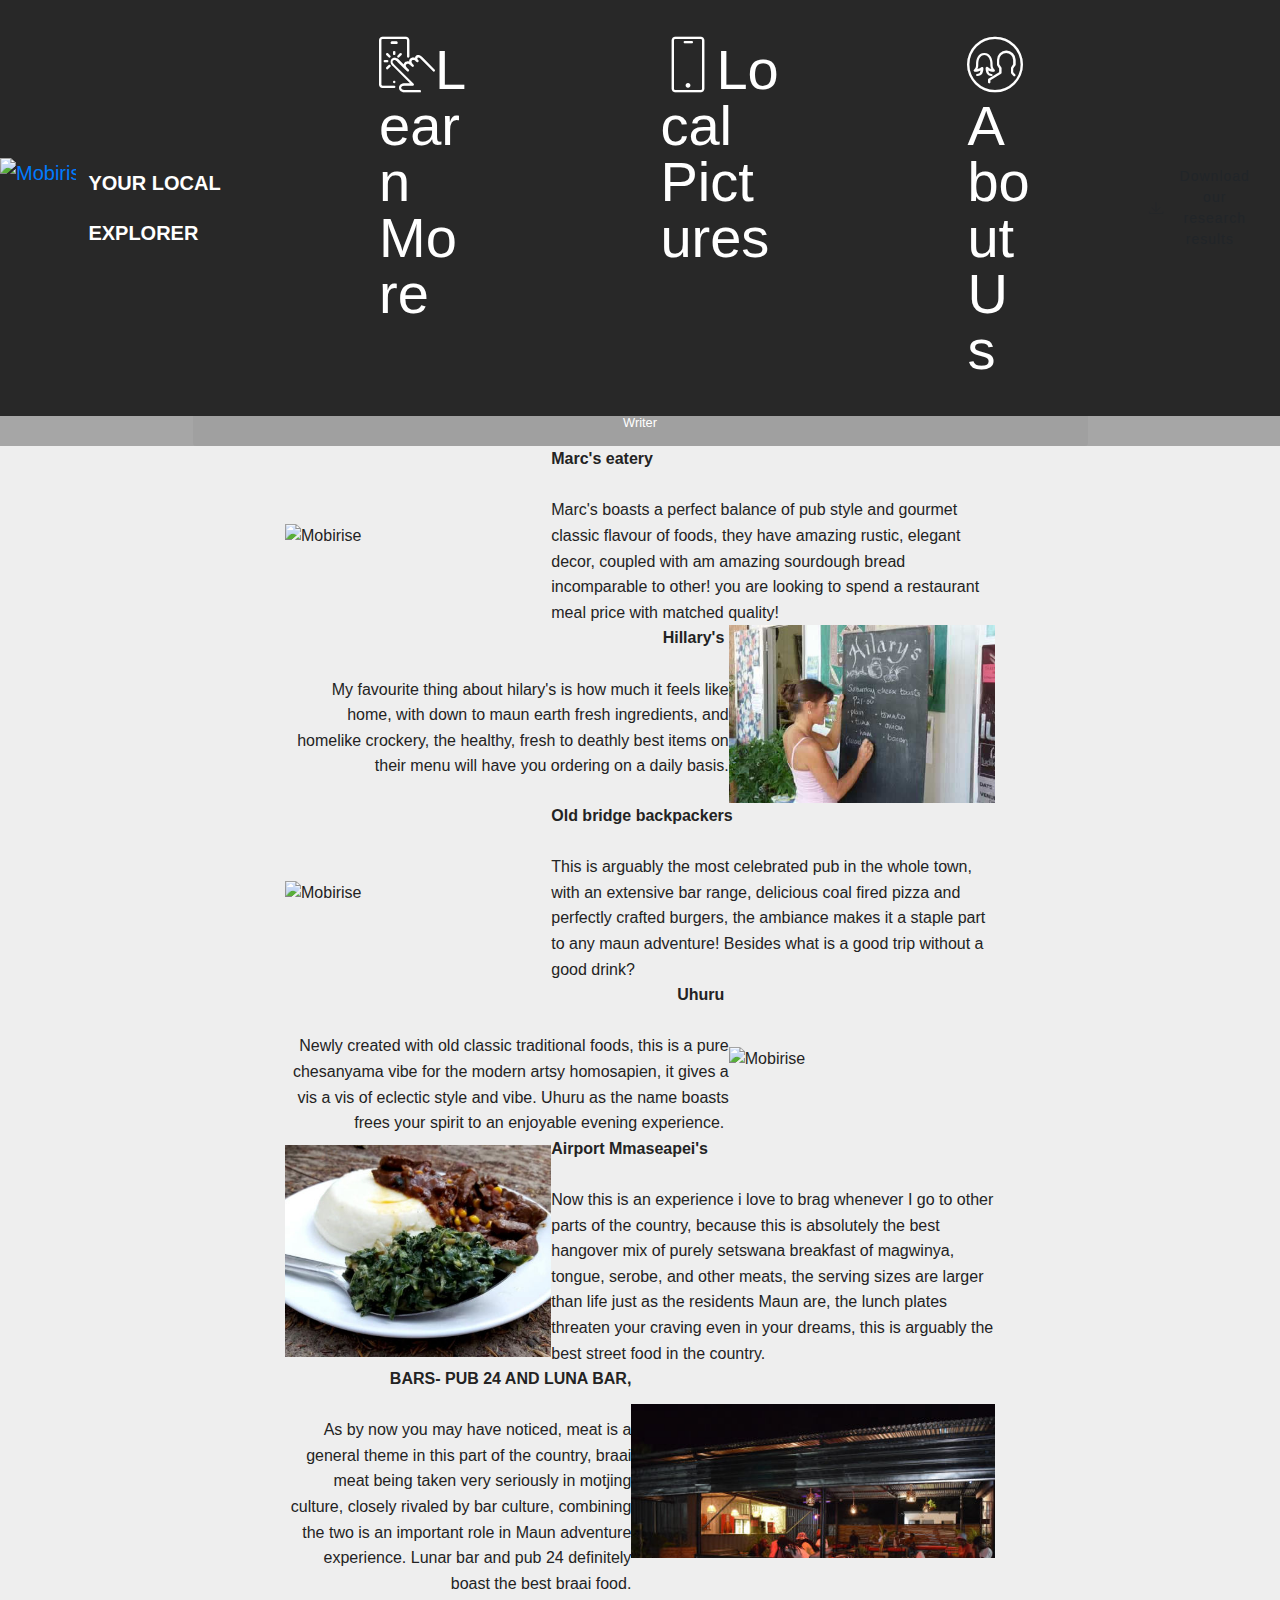
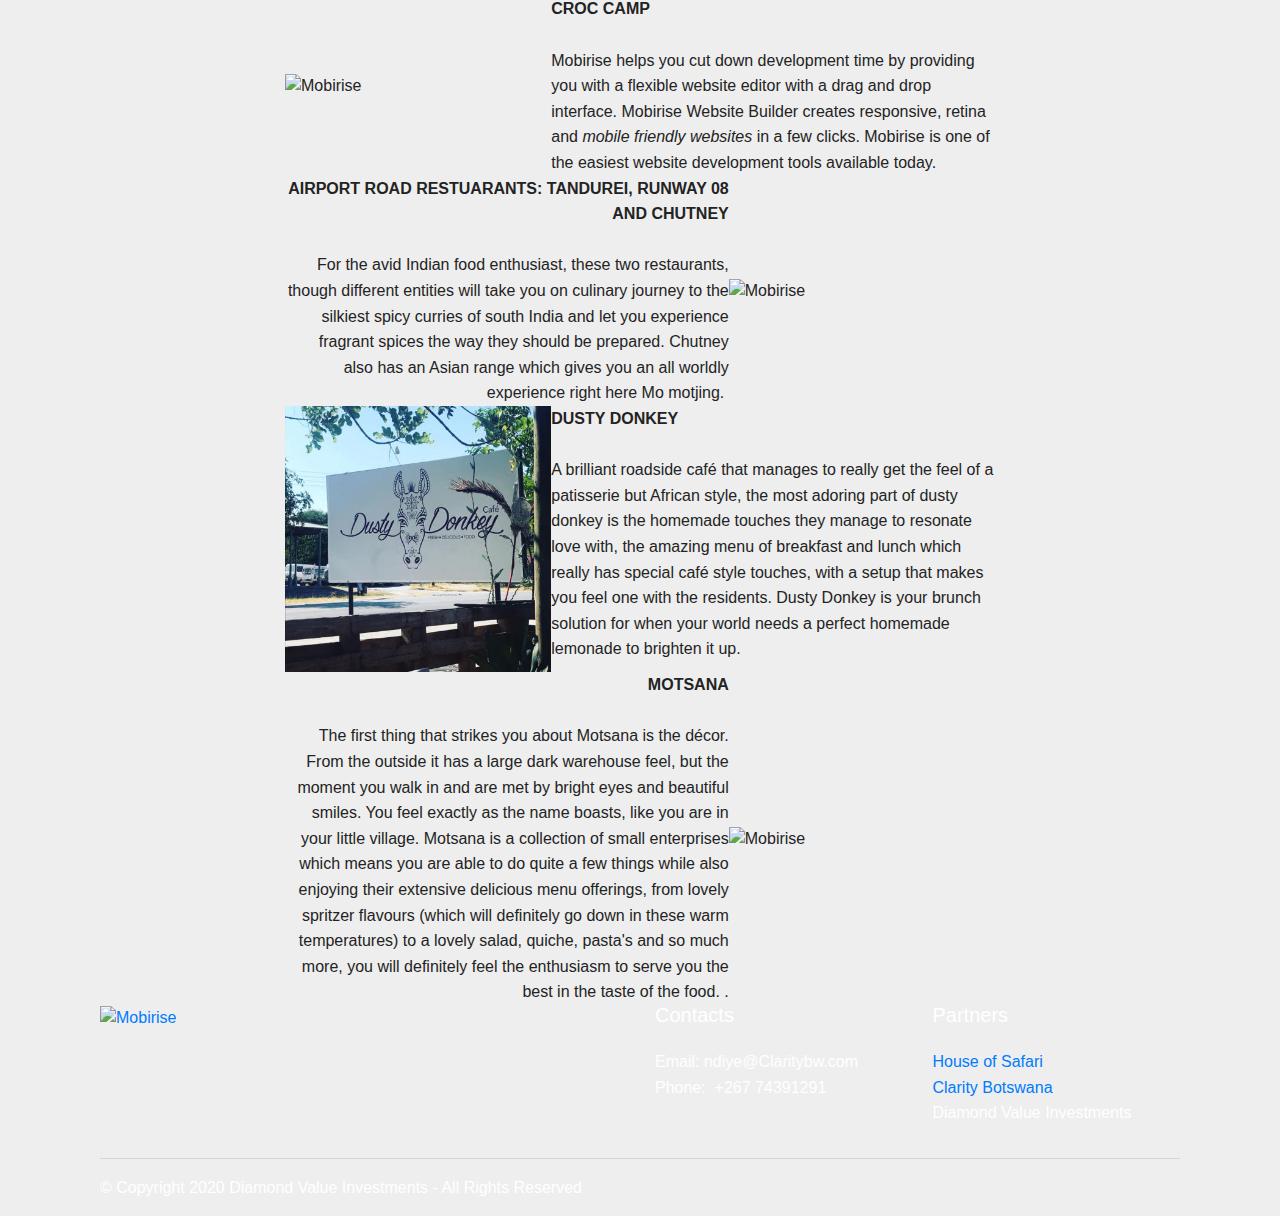
==== 10Eateries.html @ f555d501 "Add files via upload" ====
<!DOCTYPE html>
<html  >
<head>
  <!-- Site made with Mobirise Website Builder v5.0.16, https://mobirise.com -->
  <meta charset="UTF-8">
  <meta http-equiv="X-UA-Compatible" content="IE=edge">
  <meta name="generator" content="Mobirise v5.0.16, mobirise.com">
  <meta name="viewport" content="width=device-width, initial-scale=1, minimum-scale=1">
  <link rel="shortcut icon" href="assets/images/img-20200522-165722-253-4.jpg" type="image/x-icon">
  <meta name="description" content="10 Places to eat out at in Maun">
  
  
  <title>10 Eateries to visit in Maun</title>
  <link rel="stylesheet" href="assets/web/assets/mobirise-icons/mobirise-icons.css">
  <link rel="stylesheet" href="assets/bootstrap/css/bootstrap.min.css">
  <link rel="stylesheet" href="assets/bootstrap/css/bootstrap-grid.min.css">
  <link rel="stylesheet" href="assets/bootstrap/css/bootstrap-reboot.min.css">
  <link rel="stylesheet" href="assets/tether/tether.min.css">
  <link rel="stylesheet" href="assets/dropdown/css/style.css">
  <link rel="stylesheet" href="assets/socicon/css/styles.css">
  <link rel="stylesheet" href="assets/theme/css/style.css">
  <link rel="preload" as="style" href="assets/mobirise/css/mbr-additional.css"><link rel="stylesheet" href="assets/mobirise/css/mbr-additional.css" type="text/css">
  
  
  
  
</head>
<body>
  
  <section class="menu cid-s1YcreWZ0B" once="menu" id="menu1-1d">

    

    <nav class="navbar navbar-expand beta-menu navbar-dropdown align-items-center navbar-fixed-top navbar-toggleable-sm">
        <button class="navbar-toggler navbar-toggler-right" type="button" data-toggle="collapse" data-target="#navbarSupportedContent" aria-controls="navbarSupportedContent" aria-expanded="false" aria-label="Toggle navigation">
            <div class="hamburger">
                <span></span>
                <span></span>
                <span></span>
                <span></span>
            </div>
        </button>
        <div class="menu-logo">
            <div class="navbar-brand">
                <span class="navbar-logo">
                    <a href="index.html">
                         <img src="assets/images/img-20200522-165722-253-4.jpg" alt="Mobirise" title="" style="height: 3.8rem;">
                    </a>
                </span>
                <span class="navbar-caption-wrap"><a class="navbar-caption text-white display-7" href="index.html">YOUR LOCAL EXPLORER</a></span>
            </div>
        </div>
        <div class="collapse navbar-collapse" id="navbarSupportedContent">
            <ul class="navbar-nav nav-dropdown" data-app-modern-menu="true"><li class="nav-item">
                    <a class="nav-link link text-white display-4" href="learnmoreaboutthedelta.html"><span class="mbri-touch mbr-iconfont mbr-iconfont-btn"></span>Learn More&nbsp;</a>
                </li><li class="nav-item"><a class="nav-link link text-white display-4" href="Localpictures.html"><span class="mbri-mobile mbr-iconfont mbr-iconfont-btn"></span>Local Pictures</a></li><li class="nav-item"><a class="nav-link link text-white display-4" href="Aboutus.html"><span class="mbri-users mbr-iconfont mbr-iconfont-btn"></span>
                        
                        About Us
                    </a></li></ul>
            <div class="navbar-buttons mbr-section-btn"><a class="btn btn-sm btn-white-outline display-7" href="https://drive.google.com/file/d/1VPqu0CsyMVHFPjMQBLueHvgNaYpM4hnX/view?usp=sharing" target="_blank">
                    <span class="mbri-save mbr-iconfont mbr-iconfont-btn "></span>Download our research results &nbsp;</a></div>
        </div>
    </nav>
</section>

<section class="engine"><a href="https://mobirise.info/q">free responsive website templates</a></section><section class="testimonials5 cid-s5zvbD0WTs" id="testimonials5-1r">

    

    <div class="mbr-overlay" style="opacity: 0.3; background-color: rgb(0, 0, 0);">
    </div>
    <div class="container">
        <div class="media-container-row">
            <div class="title col-12 align-center">
                <h2 class="pb-3 mbr-fonts-style display-2">KO MOTJING – AND IT’S TOP 10 EATERIES</h2>
                <h3 class="mbr-section-subtitle mbr-light pb-3 mbr-fonts-style display-5">Maun, boastful with its culture, classic and rustic beauty but mostly it's ambient vibe, eating mo motjing is about trying out different flavours, going back to the basics while having the time of your life! in no particular order</h3>
            </div>
        </div>
    </div>

    <div class="container">
        <div class="media-container-column">
            

            
        <div class="mbr-testimonial align-center col-12 col-md-10">
                <div class="panel-item">
                    <div class="card-block">
                        <div class="testimonial-photo">
                            <img src="assets/images/whatsapp-image-2020-08-03-at-10.38.15-240x323.jpg" alt="" title="">
                        </div>
                        <p class="mbr-text mbr-fonts-style mbr-white display-7"></p>
                    </div>
                    <div class="card-footer">
                        <div class="mbr-author-name mbr-bold mbr-fonts-style mbr-white display-7">Tshipidi Ramaribana</div>
                        <small class="mbr-author-desc mbr-italic mbr-light mbr-fonts-style mbr-white display-7">Writer</small>
                    </div>
                </div>
            </div></div>
    </div>   
</section>

<section class="mbr-section content6 cid-s5fX2OAj5U" id="content6-1f">
    
     
    
    <div class="container">
        <div class="media-container-row">
            <div class="col-12 col-md-8">
                <div class="media-container-row">
                    <div class="mbr-figure" style="width: 60%;">
                      <img src="assets/images/photo-collage-marc-s-436x436.jpg" alt="Mobirise" title="">  
                    </div>
                    <div class="media-content">
                        <div class="mbr-section-text">
                            <p class="mbr-text mb-0 mbr-fonts-style display-7"><strong>Marc's eatery&nbsp;</strong><br><strong><br></strong>Marc's boasts a perfect balance of pub style and gourmet classic flavour of foods, they have amazing rustic, elegant decor, coupled with am amazing sourdough bread incomparable to other! you are looking to spend a restaurant meal price with matched quality!&nbsp;<br></p>
                        </div>
                    </div>
                </div>
            </div>
        </div>
    </div>
</section>

<section class="mbr-section content7 cid-s5fX30DTZt" id="content7-1g">
          
    

    <div class="container">
        <div class="media-container-row">
            <div class="col-12 col-md-8">
                <div class="media-container-row">
                    <div class="media-content">
                        <div class="mbr-section-text">
                            <p class="mbr-text align-right mb-0 mbr-fonts-style display-7"><strong>Hillary's</strong>&nbsp;<br><br>My favourite thing about hilary's is how much it feels like home, with down to maun earth fresh ingredients, and homelike crockery, the healthy, fresh to deathly best items on their menu will have you ordering on a daily basis.</p>
                        </div>
                    </div>
                    <div class="mbr-figure" style="width: 60%;">
                     <img src="assets/images/hilarywritingmenu-433x289.jpg" alt="Mobirise" title="">  
                    </div>
                </div>
            </div>
        </div>
    </div>
</section>

<section class="mbr-section content6 cid-s5fX3lCDPO" id="content6-1h">
    
     
    
    <div class="container">
        <div class="media-container-row">
            <div class="col-12 col-md-8">
                <div class="media-container-row">
                    <div class="mbr-figure" style="width: 60%;">
                      <img src="assets/images/the-old-bridge-backpackers-436x327.jpg" alt="Mobirise" title="">  
                    </div>
                    <div class="media-content">
                        <div class="mbr-section-text">
                            <p class="mbr-text mb-0 mbr-fonts-style display-7"><strong>Old bridge backpackers</strong>&nbsp;<br><br>This is arguably the most celebrated pub in the whole town, with an extensive bar range, delicious coal fired pizza and perfectly crafted burgers, the ambiance makes it a staple part to any maun adventure! Besides what is a good trip without a good drink?</p>
                        </div>
                    </div>
                </div>
            </div>
        </div>
    </div>
</section>

<section class="mbr-section content7 cid-s5fX3z8tqh" id="content7-1i">
          
    

    <div class="container">
        <div class="media-container-row">
            <div class="col-12 col-md-8">
                <div class="media-container-row">
                    <div class="media-content">
                        <div class="mbr-section-text">
                            <p class="mbr-text align-right mb-0 mbr-fonts-style display-7"><strong>Uhuru</strong>&nbsp;<br><br>Newly created with old classic traditional foods, this is a pure chesanyama vibe for the modern artsy homosapien, it gives a vis a vis of eclectic style and vibe. Uhuru as the name boasts frees your spirit to an enjoyable evening experience.&nbsp;</p>
                        </div>
                    </div>
                    <div class="mbr-figure" style="width: 60%;">
                     <img src="assets/images/img-20200704-104136-807-436x327.jpg" alt="Mobirise" title="">  
                    </div>
                </div>
            </div>
        </div>
    </div>
</section>

<section class="mbr-section content6 cid-s5fX3MxJsg" id="content6-1j">
    
     
    
    <div class="container">
        <div class="media-container-row">
            <div class="col-12 col-md-8">
                <div class="media-container-row">
                    <div class="mbr-figure" style="width: 60%;">
                      <img src="assets/images/106988832-169178904613594-4074317033959602661-n-436x346.jpg" alt="Mobirise" title="">  
                    </div>
                    <div class="media-content">
                        <div class="mbr-section-text">
                            <p class="mbr-text mb-0 mbr-fonts-style display-7"><strong>Airport Mmaseapei's</strong><br><br>Now this is an experience i love to brag whenever I go to other parts of the country, because this is absolutely the best hangover mix of purely setswana breakfast of magwinya, tongue, serobe, and other meats, the serving sizes are larger than life just as the residents Maun are, the lunch plates threaten your craving even in your dreams, this is arguably the best street food in the country.&nbsp;</p>
                        </div>
                    </div>
                </div>
            </div>
        </div>
    </div>
</section>

<section class="mbr-section content7 cid-s5fX3XZwgP" id="content7-1k">
          
    

    <div class="container">
        <div class="media-container-row">
            <div class="col-12 col-md-8">
                <div class="media-container-row">
                    <div class="media-content">
                        <div class="mbr-section-text">
                            <p class="mbr-text align-right mb-0 mbr-fonts-style display-7"><strong>BARS- PUB 24 AND LUNA BAR, <br></strong><br>As by now you may have noticed, meat is a general theme in this part of the country, braai meat being taken very seriously in motjing culture, closely rivaled by bar culture, combining the two is an important role in Maun adventure experience. Lunar bar and pub 24 definitely boast the best braai food.</p>
                        </div>
                    </div>
                    <div class="mbr-figure" style="width: 105%;">
                     <img src="assets/images/79618368-1513922932093644-125384234402578432-o-436x185.jpg" alt="Mobirise" title="">  
                    </div>
                </div>
            </div>
        </div>
    </div>
</section>

<section class="mbr-section content6 cid-s5gxP0PKAv" id="content6-1l">
    
     
    
    <div class="container">
        <div class="media-container-row">
            <div class="col-12 col-md-8">
                <div class="media-container-row">
                    <div class="mbr-figure" style="width: 60%;">
                      <img src="assets/images/img-20200627-152355-596-436x327.jpg" alt="Mobirise" title="">  
                    </div>
                    <div class="media-content">
                        <div class="mbr-section-text">
                            <p class="mbr-text mb-0 mbr-fonts-style display-7"><strong>CROC CAMP</strong>&nbsp;<br><br>Mobirise helps you cut down development time by providing you with a flexible website editor with a drag and drop interface. Mobirise Website Builder creates responsive, retina and <em>mobile friendly websites</em> in a few clicks. Mobirise is one of the easiest website development tools available today.
                            </p>
                        </div>
                    </div>
                </div>
            </div>
        </div>
    </div>
</section>

<section class="mbr-section content7 cid-s5gxPe3lj4" id="content7-1m">
          
    

    <div class="container">
        <div class="media-container-row">
            <div class="col-12 col-md-8">
                <div class="media-container-row">
                    <div class="media-content">
                        <div class="mbr-section-text">
                            <p class="mbr-text align-right mb-0 mbr-fonts-style display-7"><strong>AIRPORT ROAD RESTUARANTS: TANDUREI, RUNWAY 08 AND CHUTNEY</strong><br><br>For the avid Indian food enthusiast, these two restaurants, though different entities will take you on culinary journey to the silkiest spicy curries of south India and let you experience fragrant spices the way they should be prepared. Chutney also has an Asian range which gives you an all worldly experience right here Mo motjing.&nbsp;</p>
                        </div>
                    </div>
                    <div class="mbr-figure" style="width: 60%;">
                     <img src="assets/images/picsart-08-03-12.38.40-436x436.jpg" alt="Mobirise" title="">  
                    </div>
                </div>
            </div>
        </div>
    </div>
</section>

<section class="mbr-section content6 cid-s5gxPt2i3t" id="content6-1n">
    
     
    
    <div class="container">
        <div class="media-container-row">
            <div class="col-12 col-md-8">
                <div class="media-container-row">
                    <div class="mbr-figure" style="width: 60%;">
                      <img src="assets/images/58727363-2318210708500336-3380085647875244032-n-436x436.jpg" alt="Mobirise" title="">  
                    </div>
                    <div class="media-content">
                        <div class="mbr-section-text">
                            <p class="mbr-text mb-0 mbr-fonts-style display-7"><strong>DUSTY DONKEY</strong><br><br>A brilliant roadside café that manages to really get the feel of a patisserie but African style, the most adoring part of dusty donkey is the homemade touches they manage to resonate love with, the amazing menu of breakfast and lunch which really has special café style touches, with a setup that makes you feel one with the residents. Dusty Donkey is your brunch solution for when your world needs a perfect homemade lemonade to brighten it up.&nbsp;</p>
                        </div>
                    </div>
                </div>
            </div>
        </div>
    </div>
</section>

<section class="mbr-section content7 cid-s5h6HWnfDj" id="content7-1o">
          
    

    <div class="container">
        <div class="media-container-row">
            <div class="col-12 col-md-8">
                <div class="media-container-row">
                    <div class="media-content">
                        <div class="mbr-section-text">
                            <p class="mbr-text align-right mb-0 mbr-fonts-style display-7"><strong>MOTSANA<br></strong><br>The first thing that strikes you about Motsana is the décor. From the outside it has a large dark warehouse feel, but the moment you walk in and are met by bright eyes and beautiful smiles. You feel exactly as the name boasts, like you are in your little village. Motsana is a collection of small enterprises which means you are able to do quite a few things while also enjoying their extensive delicious menu offerings, from lovely spritzer flavours (which will definitely go down in these warm temperatures) to a lovely salad, quiche, pasta's and so much more, you will definitely feel the enthusiasm to serve you the best in the taste of the food. .
                            </p>
                        </div>
                    </div>
                    <div class="mbr-figure" style="width: 60%;">
                     <img src="assets/images/motsana-436x327.jpg" alt="Mobirise" title="">  
                    </div>
                </div>
            </div>
        </div>
    </div>
</section>

<section class="cid-s80nEhRMFS" id="footer1-20">

    

    

    <div class="container">
        <div class="media-container-row content text-white">
            <div class="col-12 col-md-3">
                <div class="media-wrap">
                    <a href="index.html">
                        <img src="assets/images/img-20200522-165723.jpg" alt="Mobirise" title="">
                    </a>
                </div>
            </div>
            <div class="col-12 col-md-3 mbr-fonts-style display-7">
                <h5 class="pb-3"></h5>
                <p class="mbr-text"></p>
            </div>
            <div class="col-12 col-md-3 mbr-fonts-style display-7">
                <h5 class="pb-3">
                    Contacts
                </h5>
                <p class="mbr-text">
                    Email: ndiye@Claritybw.com
                    <br>Phone: &nbsp;+267 74391291<br><br></p>
            </div>
            <div class="col-12 col-md-3 mbr-fonts-style display-7">
                <h5 class="pb-3">Partners</h5>
                <p class="mbr-text"><a href="https://www.houseofsafaribw.com/">House of Safari</a><br><a href="https://ndiyebotswana.github.io/">Clarity </a><a href="https://ndiyebotswana.github.io/">Botswana</a><br>Diamond Value Investments&nbsp;</p>
            </div>
        </div>
        <div class="footer-lower">
            <div class="media-container-row">
                <div class="col-sm-12">
                    <hr>
                </div>
            </div>
            <div class="media-container-row mbr-white">
                <div class="col-sm-6 copyright">
                    <p class="mbr-text mbr-fonts-style display-7">
                        © Copyright 2020 Diamond Value Investments - All Rights Reserved
                    </p>
                </div>
                <div class="col-md-6">
                    <div class="social-list align-right">
                        <div class="soc-item">
                            <a href="https://twitter.com/Yourlocalexplo1" target="_blank">
                                <span class="mbr-iconfont mbr-iconfont-social socicon-twitter socicon"></span>
                            </a>
                        </div>
                        <div class="soc-item">
                            <a href="https://www.facebook.com/pages/Mobirise/1616226671953247" target="_blank">
                                <span class="socicon-facebook socicon mbr-iconfont mbr-iconfont-social"></span>
                            </a>
                        </div>
                        
                        
                        
                        
                    </div>
                </div>
            </div>
        </div>
    </div>
</section>


  <script src="assets/web/assets/jquery/jquery.min.js"></script>
  <script src="assets/popper/popper.min.js"></script>
  <script src="assets/bootstrap/js/bootstrap.min.js"></script>
  <script src="assets/tether/tether.min.js"></script>
  <script src="assets/smoothscroll/smooth-scroll.js"></script>
  <script src="assets/dropdown/js/nav-dropdown.js"></script>
  <script src="assets/dropdown/js/navbar-dropdown.js"></script>
  <script src="assets/touchswipe/jquery.touch-swipe.min.js"></script>
  <script src="assets/theme/js/script.js"></script>
  
  
  
</body>
</html>
---- assets/web/assets/mobirise-icons/mobirise-icons.css ----
@font-face {
  font-family: 'MobiriseIcons';
  src:  url('mobirise-icons.eot?spat4u');
  src:  url('mobirise-icons.eot?spat4u#iefix') format('embedded-opentype'),
    url('mobirise-icons.ttf?spat4u') format('truetype'),
    url('mobirise-icons.woff?spat4u') format('woff'),
    url('mobirise-icons.svg?spat4u#MobiriseIcons') format('svg');
  font-weight: normal;
  font-style: normal;
  font-display: swap;
}

[class^="mbri-"], [class*=" mbri-"] {
  /* use !important to prevent issues with browser extensions that change fonts */
  font-family: MobiriseIcons !important;
  speak: none;
  font-style: normal;
  font-weight: normal;
  font-variant: normal;
  text-transform: none;
  line-height: 1;

  /* Better Font Rendering =========== */
  -webkit-font-smoothing: antialiased;
  -moz-osx-font-smoothing: grayscale;
}

.mbri-add-submenu:before {
  content: "\e900";
}
.mbri-alert:before {
  content: "\e901";
}
.mbri-align-center:before {
  content: "\e902";
}
.mbri-align-justify:before {
  content: "\e903";
}
.mbri-align-left:before {
  content: "\e904";
}
.mbri-align-right:before {
  content: "\e905";
}
.mbri-android:before {
  content: "\e906";
}
.mbri-apple:before {
  content: "\e907";
}
.mbri-arrow-down:before {
  content: "\e908";
}
.mbri-arrow-next:before {
  content: "\e909";
}
.mbri-arrow-prev:before {
  content: "\e90a";
}
.mbri-arrow-up:before {
  content: "\e90b";
}
.mbri-bold:before {
  content: "\e90c";
}
.mbri-bookmark:before {
  content: "\e90d";
}
.mbri-bootstrap:before {
  content: "\e90e";
}
.mbri-briefcase:before {
  content: "\e90f";
}
.mbri-browse:before {
  content: "\e910";
}
.mbri-bulleted-list:before {
  content: "\e911";
}
.mbri-calendar:before {
  content: "\e912";
}
.mbri-camera:before {
  content: "\e913";
}
.mbri-cart-add:before {
  content: "\e914";
}
.mbri-cart-full:before {
  content: "\e915";
}
.mbri-cash:before {
  content: "\e916";
}
.mbri-change-style:before {
  content: "\e917";
}
.mbri-chat:before {
  content: "\e918";
}
.mbri-clock:before {
  content: "\e919";
}
.mbri-close:before {
  content: "\e91a";
}
.mbri-cloud:before {
  content: "\e91b";
}
.mbri-code:before {
  content: "\e91c";
}
.mbri-contact-form:before {
  content: "\e91d";
}
.mbri-credit-card:before {
  content: "\e91e";
}
.mbri-cursor-click:before {
  content: "\e91f";
}
.mbri-cust-feedback:before {
  content: "\e920";
}
.mbri-database:before {
  content: "\e921";
}
.mbri-delivery:before {
  content: "\e922";
}
.mbri-desktop:before {
  content: "\e923";
}
.mbri-devices:before {
  content: "\e924";
}
.mbri-down:before {
  content: "\e925";
}
.mbri-download:before {
  content: "\e989";
}
.mbri-drag-n-drop:before {
  content: "\e927";
}
.mbri-drag-n-drop2:before {
  content: "\e928";
}
.mbri-edit:before {
  content: "\e929";
}
.mbri-edit2:before {
  content: "\e92a";
}
.mbri-error:before {
  content: "\e92b";
}
.mbri-extension:before {
  content: "\e92c";
}
.mbri-features:before {
  content: "\e92d";
}
.mbri-file:before {
  content: "\e92e";
}
.mbri-flag:before {
  content: "\e92f";
}
.mbri-folder:before {
  content: "\e930";
}
.mbri-gift:before {
  content: "\e931";
}
.mbri-github:before {
  content: "\e932";
}
.mbri-globe:before {
  content: "\e933";
}
.mbri-globe-2:before {
  content: "\e934";
}
.mbri-growing-chart:before {
  content: "\e935";
}
.mbri-hearth:before {
  content: "\e936";
}
.mbri-help:before {
  content: "\e937";
}
.mbri-home:before {
  content: "\e938";
}
.mbri-hot-cup:before {
  content: "\e939";
}
.mbri-idea:before {
  content: "\e93a";
}
.mbri-image-gallery:before {
  content: "\e93b";
}
.mbri-image-slider:before {
  content: "\e93c";
}
.mbri-info:before {
  content: "\e93d";
}
.mbri-italic:before {
  content: "\e93e";
}
.mbri-key:before {
  content: "\e93f";
}
.mbri-laptop:before {
  content: "\e940";
}
.mbri-layers:before {
  content: "\e941";
}
.mbri-left-right:before {
  content: "\e942";
}
.mbri-left:before {
  content: "\e943";
}
.mbri-letter:before {
  content: "\e944";
}
.mbri-like:before {
  content: "\e945";
}
.mbri-link:before {
  content: "\e946";
}
.mbri-lock:before {
  content: "\e947";
}
.mbri-login:before {
  content: "\e948";
}
.mbri-logout:before {
  content: "\e949";
}
.mbri-magic-stick:before {
  content: "\e94a";
}
.mbri-map-pin:before {
  content: "\e94b";
}
.mbri-menu:before {
  content: "\e94c";
}
.mbri-mobile:before {
  content: "\e94d";
}
.mbri-mobile2:before {
  content: "\e94e";
}
.mbri-mobirise:before {
  content: "\e94f";
}
.mbri-more-horizontal:before {
  content: "\e950";
}
.mbri-more-vertical:before {
  content: "\e951";
}
.mbri-music:before {
  content: "\e952";
}
.mbri-new-file:before {
  content: "\e953";
}
.mbri-numbered-list:before {
  content: "\e954";
}
.mbri-opened-folder:before {
  content: "\e955";
}
.mbri-pages:before {
  content: "\e956";
}
.mbri-paper-plane:before {
  content: "\e957";
}
.mbri-paperclip:before {
  content: "\e958";
}
.mbri-photo:before {
  content: "\e959";
}
.mbri-photos:before {
  content: "\e95a";
}
.mbri-pin:before {
  content: "\e95b";
}
.mbri-play:before {
  content: "\e95c";
}
.mbri-plus:before {
  content: "\e95d";
}
.mbri-preview:before {
  content: "\e95e";
}
.mbri-print:before {
  content: "\e95f";
}
.mbri-protect:before {
  content: "\e960";
}
.mbri-question:before {
  content: "\e961";
}
.mbri-quote-left:before {
  content: "\e962";
}
.mbri-quote-right:before {
  content: "\e963";
}
.mbri-refresh:before {
  content: "\e964";
}
.mbri-responsive:before {
  content: "\e965";
}
.mbri-right:before {
  content: "\e966";
}
.mbri-rocket:before {
  content: "\e967";
}
.mbri-sad-face:before {
  content: "\e968";
}
.mbri-sale:before {
  content: "\e969";
}
.mbri-save:before {
  content: "\e96a";
}
.mbri-search:before {
  content: "\e96b";
}
.mbri-setting:before {
  content: "\e96c";
}
.mbri-setting2:before {
  content: "\e96d";
}
.mbri-setting3:before {
  content: "\e96e";
}
.mbri-share:before {
  content: "\e96f";
}
.mbri-shopping-bag:before {
  content: "\e970";
}
.mbri-shopping-basket:before {
  content: "\e971";
}
.mbri-shopping-cart:before {
  content: "\e972";
}
.mbri-sites:before {
  content: "\e973";
}
.mbri-smile-face:before {
  content: "\e974";
}
.mbri-speed:before {
  content: "\e975";
}
.mbri-star:before {
  content: "\e976";
}
.mbri-success:before {
  content: "\e977";
}
.mbri-sun:before {
  content: "\e978";
}
.mbri-sun2:before {
  content: "\e979";
}
.mbri-tablet:before {
  content: "\e97a";
}
.mbri-tablet-vertical:before {
  content: "\e97b";
}
.mbri-target:before {
  content: "\e97c";
}
.mbri-timer:before {
  content: "\e97d";
}
.mbri-to-ftp:before {
  content: "\e97e";
}
.mbri-to-local-drive:before {
  content: "\e97f";
}
.mbri-touch-swipe:before {
  content: "\e980";
}
.mbri-touch:before {
  content: "\e981";
}
.mbri-trash:before {
  content: "\e982";
}
.mbri-underline:before {
  content: "\e983";
}
.mbri-unlink:before {
  content: "\e984";
}
.mbri-unlock:before {
  content: "\e985";
}
.mbri-up-down:before {
  content: "\e986";
}
.mbri-up:before {
  content: "\e987";
}
.mbri-update:before {
  content: "\e988";
}
.mbri-upload:before {
 content: "\e926"; 
}
.mbri-user:before {
  content: "\e98a";
}
.mbri-user2:before {
  content: "\e98b";
}
.mbri-users:before {
  content: "\e98c";
}
.mbri-video:before {
  content: "\e98d";
}
.mbri-video-play:before {
  content: "\e98e";
}
.mbri-watch:before {
  content: "\e98f";
}
.mbri-website-theme:before {
  content: "\e990";
}
.mbri-wifi:before {
  content: "\e991";
}
.mbri-windows:before {
  content: "\e992";
}
.mbri-zoom-out:before {
  content: "\e993";
}
.mbri-redo:before {
  content: "\e994";
}
.mbri-undo:before {
  content: "\e995";
}
---- assets/dropdown/css/style.css ----
.navbar-dropdown {
  left: 0;
  padding: 0;
  position: absolute;
  right: 0;
  top: 0;
  transition: all 0.45s ease;
  z-index: 1030;
  background: #282828; }
  .navbar-dropdown .navbar-logo {
    margin-right: 0.8rem;
    transition: margin 0.3s ease-in-out;
    vertical-align: middle; }
    .navbar-dropdown .navbar-logo img {
      height: 3.125rem;
      transition: all 0.3s ease-in-out; }
    .navbar-dropdown .navbar-logo.mbr-iconfont {
      font-size: 3.125rem;
      line-height: 3.125rem; }
  .navbar-dropdown .navbar-caption {
    font-weight: 700;
    white-space: normal;
    vertical-align: -4px;
    line-height: 3.125rem !important; }
    .navbar-dropdown .navbar-caption, .navbar-dropdown .navbar-caption:hover {
      color: inherit;
      text-decoration: none; }
  .navbar-dropdown .mbr-iconfont + .navbar-caption {
    vertical-align: -1px; }
  .navbar-dropdown.navbar-fixed-top {
    position: fixed; }
  .navbar-dropdown .navbar-brand span {
    vertical-align: -4px; }
  .navbar-dropdown.bg-color.transparent {
    background: none; }
  .navbar-dropdown.navbar-short .navbar-brand {
    padding: 0.625rem 0; }
    .navbar-dropdown.navbar-short .navbar-brand span {
      vertical-align: -1px; }
  .navbar-dropdown.navbar-short .navbar-caption {
    line-height: 2.375rem !important;
    vertical-align: -2px; }
  .navbar-dropdown.navbar-short .navbar-logo {
    margin-right: 0.5rem; }
    .navbar-dropdown.navbar-short .navbar-logo img {
      height: 2.375rem; }
    .navbar-dropdown.navbar-short .navbar-logo.mbr-iconfont {
      font-size: 2.375rem;
      line-height: 2.375rem; }
  .navbar-dropdown.navbar-short .mbr-table-cell {
    height: 3.625rem; }
  .navbar-dropdown .navbar-close {
    left: 0.6875rem;
    position: fixed;
    top: 0.75rem;
    z-index: 1000; }
  .navbar-dropdown .hamburger-icon {
    content: "";
    display: inline-block;
    vertical-align: middle;
    width: 16px;
    -webkit-box-shadow: 0 -6px 0 1px #282828,0 0 0 1px #282828,0 6px 0 1px #282828;
    -moz-box-shadow: 0 -6px 0 1px #282828,0 0 0 1px #282828,0 6px 0 1px #282828;
    box-shadow: 0 -6px 0 1px #282828,0 0 0 1px #282828,0 6px 0 1px #282828; }

.dropdown-menu .dropdown-toggle[data-toggle="dropdown-submenu"]::after {
  border-bottom: 0.35em solid transparent;
  border-left: 0.35em solid;
  border-right: 0;
  border-top: 0.35em solid transparent;
  margin-left: 0.3rem; }

.dropdown-menu .dropdown-item:focus {
  outline: 0; }

.nav-dropdown {
  font-size: 0.75rem;
  font-weight: 500;
  height: auto !important; }
  .nav-dropdown .nav-btn {
    padding-left: 1rem; }
  .nav-dropdown .link {
    margin: .667em 1.667em;
    font-weight: 500;
    padding: 0;
    transition: color .2s ease-in-out; }
    .nav-dropdown .link.dropdown-toggle {
      margin-right: 2.583em; }
      .nav-dropdown .link.dropdown-toggle::after {
        margin-left: .25rem;
        border-top: 0.35em solid;
        border-right: 0.35em solid transparent;
        border-left: 0.35em solid transparent;
        border-bottom: 0; }
      .nav-dropdown .link.dropdown-toggle[aria-expanded="true"] {
        margin: 0;
        padding: 0.667em 3.263em  0.667em 1.667em; }
  .nav-dropdown .link::after,
  .nav-dropdown .dropdown-item::after {
    color: inherit; }
  .nav-dropdown .btn {
    font-size: 0.75rem;
    font-weight: 700;
    letter-spacing: 0;
    margin-bottom: 0;
    padding-left: 1.25rem;
    padding-right: 1.25rem; }
  .nav-dropdown .dropdown-menu {
    border-radius: 0;
    border: 0;
    left: 0;
    margin: 0;
    padding-bottom: 1.25rem;
    padding-top: 1.25rem;
    position: relative; }
  .nav-dropdown .dropdown-submenu {
    margin-left: 0.125rem;
    top: 0; }
  .nav-dropdown .dropdown-item {
    font-weight: 500;
    line-height: 2;
    padding: 0.3846em 4.615em 0.3846em 1.5385em;
    position: relative;
    transition: color .2s ease-in-out, background-color .2s ease-in-out; }
    .nav-dropdown .dropdown-item::after {
      margin-top: -0.3077em;
      position: absolute;
      right: 1.1538em;
      top: 50%; }
    .nav-dropdown .dropdown-item:focus, .nav-dropdown .dropdown-item:hover {
      background: none; }

@media (max-width: 767px) {
  .nav-dropdown.navbar-toggleable-sm {
    bottom: 0;
    display: none;
    left: 0;
    overflow-x: hidden;
    position: fixed;
    top: 0;
    transform: translateX(-100%);
    -ms-transform: translateX(-100%);
    -webkit-transform: translateX(-100%);
    width: 18.75rem;
    z-index: 999; } }
.nav-dropdown.navbar-toggleable-xl {
  bottom: 0;
  display: none;
  left: 0;
  overflow-x: hidden;
  position: fixed;
  top: 0;
  transform: translateX(-100%);
  -ms-transform: translateX(-100%);
  -webkit-transform: translateX(-100%);
  width: 18.75rem;
  z-index: 999; }

.nav-dropdown-sm {
  display: block !important;
  overflow-x: hidden;
  overflow: auto;
  padding-top: 3.875rem; }
  .nav-dropdown-sm::after {
    content: "";
    display: block;
    height: 3rem;
    width: 100%; }
  .nav-dropdown-sm.collapse.in ~ .navbar-close {
    display: block !important; }
  .nav-dropdown-sm.collapsing, .nav-dropdown-sm.collapse.in {
    transform: translateX(0);
    -ms-transform: translateX(0);
    -webkit-transform: translateX(0);
    transition: all 0.25s ease-out;
    -webkit-transition: all 0.25s ease-out;
    background: #282828; }
  .nav-dropdown-sm.collapsing[aria-expanded="false"] {
    transform: translateX(-100%);
    -ms-transform: translateX(-100%);
    -webkit-transform: translateX(-100%); }
  .nav-dropdown-sm .nav-item {
    display: block;
    margin-left: 0 !important;
    padding-left: 0; }
  .nav-dropdown-sm .link,
  .nav-dropdown-sm .dropdown-item {
    border-top: 1px dotted rgba(255, 255, 255, 0.1);
    font-size: 0.8125rem;
    line-height: 1.6;
    margin: 0 !important;
    padding: 0.875rem 2.4rem 0.875rem 1.5625rem !important;
    position: relative;
    white-space: normal; }
    .nav-dropdown-sm .link:focus, .nav-dropdown-sm .link:hover,
    .nav-dropdown-sm .dropdown-item:focus,
    .nav-dropdown-sm .dropdown-item:hover {
      background: rgba(0, 0, 0, 0.2) !important;
      color: #c0a375; }
  .nav-dropdown-sm .nav-btn {
    position: relative;
    padding: 1.5625rem 1.5625rem 0 1.5625rem; }
    .nav-dropdown-sm .nav-btn::before {
      border-top: 1px dotted rgba(255, 255, 255, 0.1);
      content: "";
      left: 0;
      position: absolute;
      top: 0;
      width: 100%; }
    .nav-dropdown-sm .nav-btn + .nav-btn {
      padding-top: 0.625rem; }
      .nav-dropdown-sm .nav-btn + .nav-btn::before {
        display: none; }
  .nav-dropdown-sm .btn {
    padding: 0.625rem 0; }
  .nav-dropdown-sm .dropdown-toggle[data-toggle="dropdown-submenu"]::after {
    margin-left: .25rem;
    border-top: 0.35em solid;
    border-right: 0.35em solid transparent;
    border-left: 0.35em solid transparent;
    border-bottom: 0; }
  .nav-dropdown-sm .dropdown-toggle[data-toggle="dropdown-submenu"][aria-expanded="true"]::after {
    border-top: 0;
    border-right: 0.35em solid transparent;
    border-left: 0.35em solid transparent;
    border-bottom: 0.35em solid; }
  .nav-dropdown-sm .dropdown-menu {
    margin: 0;
    padding: 0;
    position: relative;
    top: 0;
    left: 0;
    width: 100%;
    border: 0;
    float: none;
    border-radius: 0;
    background: none; }
  .nav-dropdown-sm .dropdown-submenu {
    left: 100%;
    margin-left: 0.125rem;
    margin-top: -1.25rem;
    top: 0; }

.navbar-toggleable-sm .nav-dropdown .dropdown-menu {
  position: absolute; }

.navbar-toggleable-sm .nav-dropdown .dropdown-submenu {
  left: 100%;
  margin-left: 0.125rem;
  margin-top: -1.25rem;
  top: 0; }

.navbar-toggleable-sm.opened .nav-dropdown .dropdown-menu {
  position: relative; }

.navbar-toggleable-sm.opened .nav-dropdown .dropdown-submenu {
  left: 0;
  margin-left: 00rem;
  margin-top: 0rem;
  top: 0; }

.is-builder .nav-dropdown.collapsing {
  transition: none !important; }

/*# sourceMappingURL=style.css.map */
---- assets/theme/css/style.css ----
/*!
 * Mobirise v4 theme (https://mobirise.com/)
 * Copyright 2017 Mobirise
 */
section {
  background-color: #eeeeee;
}

.form-control:focus {
  box-shadow: none;
}

:focus {
  outline: none;
}

body {
  font-style: normal;
  line-height: 1.5;
}

section,
.container,
.container-fluid {
  position: relative;
  word-wrap: break-word;
}

a.mbr-iconfont:hover {
  text-decoration: none;
}

.article .lead p,
.article .lead ul,
.article .lead ol,
.article .lead pre,
.article .lead blockquote {
  margin-bottom: 0;
}

ul,
ol,
pre,
blockquote {
  margin-bottom: 2.3125rem;
}

pre {
  background: #f4f4f4;
  padding: 10px 24px;
  white-space: pre-wrap;
}

.inactive {
  -webkit-user-select: none;
  -moz-user-select: none;
  -ms-user-select: none;
  user-select: none;
  pointer-events: none;
  -webkit-user-drag: none;
  user-drag: none;
}

.mbr-section__comments .row {
  justify-content: center;
  -webkit-justify-content: center;
}

a {
  font-style: normal;
  font-weight: 400;
  cursor: pointer;
}

a, a:hover {
  text-decoration: none;
}

figure {
  margin-bottom: 0;
}

body {
  color: #232323;
}

h1,
h2,
h3,
h4,
h5,
h6,
.h1,
.h2,
.h3,
.h4,
.h5,
.h6,
.display-1,
.display-2,
.display-3,
.display-4 {
  line-height: 1;
  word-break: break-word;
  word-wrap: break-word;
}

.mbr-section-title {
  font-style: normal;
  line-height: 1.2;
}

.mbr-section-subtitle {
  line-height: 1.3;
}

.mbr-text {
  font-style: normal;
  line-height: 1.6;
}

b,
strong {
  font-weight: bold;
}

blockquote {
  padding: 10px 0 10px 20px;
  position: relative;
  border-left: 2px solid;
  border-color: #ff3366;
}

input:-webkit-autofill, input:-webkit-autofill:hover, input:-webkit-autofill:focus, input:-webkit-autofill:active {
  transition-delay: 9999s;
  transition-property: background-color, color;
}

textarea[type='hidden'] {
  display: none;
}

body {
  position: relative;
}

section {
  background-position: 50% 50%;
  background-repeat: no-repeat;
  background-size: cover;
}

section .mbr-background-video,
section .mbr-background-video-preview {
  position: absolute;
  bottom: 0;
  left: 0;
  right: 0;
  top: 0;
}

.hidden {
  visibility: hidden;
}

.mbr-z-index20 {
  z-index: 20;
}

/*! Base colors */
.mbr-white {
  color: #ffffff;
}

.mbr-black {
  color: #000000;
}

.mbr-bg-white {
  background-color: #ffffff;
}

.mbr-bg-black {
  background-color: #000000;
}

/*! Text-aligns */
.align-left {
  text-align: left;
}

.align-center {
  text-align: center;
}

.align-right {
  text-align: right;
}

@media (max-width: 767px) {
  .align-left,
  .align-center,
  .align-right,
  .mbr-section-btn,
  .mbr-section-title {
    text-align: center;
  }
}

/*! Font-weight  */
.mbr-light {
  font-weight: 300;
}

.mbr-regular {
  font-weight: 400;
}

.mbr-semibold {
  font-weight: 500;
}

.mbr-bold {
  font-weight: 700;
}

/*! Media  */
.media-size-item {
  -moz-flex: 1 1 auto;
  -o-flex: 1 1 auto;
  flex: 1 1 auto;
}

.media-content {
  flex-basis: 100%;
}

.media-container-row {
  display: flex;
  flex-direction: row;
  flex-wrap: wrap;
  justify-content: center;
  align-content: center;
  align-items: start;
}

.media-container-row .media-size-item {
  width: 400px;
}

.media-container-column {
  display: flex;
  flex-direction: column;
  flex-wrap: wrap;
  justify-content: center;
  align-content: center;
  align-items: stretch;
}

.media-container-column > * {
  width: 100%;
}

@media (min-width: 992px) {
  .media-container-row {
    flex-wrap: nowrap;
  }
}

figure {
  overflow: hidden;
}

figure[mbr-media-size] {
  transition: width 0.1s;
}

.mbr-figure img,
.mbr-figure iframe {
  display: block;
  width: 100%;
}

.card {
  background-color: transparent;
  border: none;
}

.card-box {
  width: 100%;
}

.card-img {
  text-align: center;
  flex-shrink: 0;
  -webkit-flex-shrink: 0;
}

.media {
  max-width: 100%;
  margin: 0 auto;
}

.mbr-figure {
  -ms-grid-row-align: center;
  align-self: center;
}

.media-container > div {
  max-width: 100%;
}

.mbr-figure img,
.card-img img {
  width: 100%;
}

@media (max-width: 991px) {
  .media-size-item {
    width: auto !important;
  }
  .media {
    width: auto;
  }
  .mbr-figure {
    width: 100% !important;
  }
}

/*! Buttons */
.btn {
  font-weight: 500;
  border-width: 2px;
  font-style: normal;
  letter-spacing: 1px;
  margin: .4rem .8rem;
  white-space: normal;
  transition: all .3s ease-in-out;
  display: inline-flex;
  align-items: center;
  justify-content: center;
  word-break: break-word;
  -webkit-align-items: center;
  -webkit-justify-content: center;
  display: -webkit-inline-flex;
}

.btn-sm {
  font-weight: 500;
  letter-spacing: 1px;
  transition: all .3s ease-in-out;
}

.btn-md {
  font-weight: 500;
  letter-spacing: 1px;
  margin: .4rem .8rem !important;
  transition: all .3s ease-in-out;
}

.btn-lg {
  font-weight: 500;
  letter-spacing: 1px;
  margin: .4rem .8rem !important;
  transition: all .3s ease-in-out;
}

.mbr-section-btn {
  margin-left: -0.25rem;
  margin-right: -0.25rem;
  font-size: 0;
}

nav .mbr-section-btn {
  margin-left: 0rem;
  margin-right: 0rem;
}

.btn-form {
  border-radius: 0;
}

.btn-form:hover {
  cursor: pointer;
}

/*! Btn icon margin */
.btn .mbr-iconfont,
.btn.btn-sm .mbr-iconfont {
  cursor: pointer;
  margin-right: 0.5rem;
}

.btn.btn-md .mbr-iconfont,
.btn.btn-md .mbr-iconfont {
  margin-right: 0.8rem;
}

.mbr-regular {
  font-weight: 400;
}

.mbr-semibold {
  font-weight: 500;
}

.mbr-bold {
  font-weight: 700;
}

[type='submit'] {
  -webkit-appearance: none;
}

/*! Full-screen */
.mbr-fullscreen .mbr-overlay {
  min-height: 100vh;
}

.mbr-fullscreen {
  display: flex;
  display: -moz-flex;
  display: -ms-flex;
  display: -o-flex;
  align-items: center;
  -webkit-align-items: center;
  min-height: 100vh;
  padding-top: 3rem;
  padding-bottom: 3rem;
}

/*! Map */
.map {
  height: 25rem;
  position: relative;
}

.map iframe {
  width: 100%;
  height: 100%;
}

.mbr-overlay {
  background-color: #000;
  bottom: 0;
  left: 0;
  opacity: .5;
  position: absolute;
  right: 0;
  top: 0;
  z-index: 0;
  pointer-events: none;
}

/* Form */
blockquote {
  font-style: italic;
  padding: 10px 0 10px 20px;
  font-size: 1.09rem;
  position: relative;
  border-width: 3px;
}

.form-control {
  background-color: #f5f5f5;
  box-shadow: none;
  color: #565656;
  line-height: 1.43;
  min-height: 3.5em;
  padding: 1.07em .5em;
}

.form-control, .form-control:focus {
  border: 1px solid #e8e8e8;
}

.form-active .form-control:invalid {
  border-color: red;
}

.form-control-label {
  position: relative;
  cursor: pointer;
  margin-bottom: .357em;
  padding: 0;
}

.alert {
  color: #ffffff;
  border-radius: 0;
  border: 0;
  font-size: .875rem;
  line-height: 1.5;
  margin-bottom: 1.875rem;
  padding: 1.25rem;
  position: relative;
}

.alert.alert-form::after {
  background-color: inherit;
  bottom: -7px;
  content: "";
  display: block;
  height: 14px;
  left: 50%;
  margin-left: -7px;
  position: absolute;
  transform: rotate(45deg);
  width: 14px;
  -webkit-transform: rotate(45deg);
}

.form-asterisk {
  font-family: initial;
  position: absolute;
  top: -2px;
  font-weight: normal;
}

/*! Scroll to top arrow */
#scrollToTop a i:before {
  content: '';
  position: absolute;
  height: 40%;
  top: 25%;
  background: #fff;
  width: 2px;
  left: calc(50% - 1px);
}

#scrollToTop a i:after {
  content: '';
  position: absolute;
  display: block;
  border-top: 2px solid #fff;
  border-right: 2px solid #fff;
  width: 40%;
  height: 40%;
  left: 30%;
  bottom: 30%;
  transform: rotate(135deg);
  -webkit-transform: rotate(135deg);
}

.mbr-arrow-up {
  bottom: 25px;
  right: 90px;
  position: fixed;
  text-align: right;
  z-index: 5000;
  color: #ffffff;
  font-size: 32px;
  transform: rotate(180deg);
  -webkit-transform: rotate(180deg);
}

.mbr-arrow-up a {
  background: rgba(0, 0, 0, 0.2);
  border-radius: 3px;
  color: #fff;
  display: inline-block;
  height: 60px;
  width: 60px;
  outline-style: none !important;
  position: relative;
  text-decoration: none;
  transition: all 0.3s ease-in-out;
  cursor: pointer;
  text-align: center;
}

.mbr-arrow-up a:hover {
  background-color: rgba(0, 0, 0, 0.4);
}

.mbr-arrow-up a i {
  line-height: 60px;
}

.mbr-arrow-up-icon {
  display: block;
  color: #fff;
}

.mbr-arrow-up-icon::before {
  content: '\203a';
  display: inline-block;
  font-family: serif;
  font-size: 32px;
  line-height: 1;
  font-style: normal;
  position: relative;
  top: 6px;
  left: -4px;
  -webkit-transform: rotate(-90deg);
  transform: rotate(-90deg);
}

/*! Arrow Down */
.mbr-arrow {
  position: absolute;
  bottom: 45px;
  left: 50%;
  width: 60px;
  height: 60px;
  cursor: pointer;
  background-color: rgba(80, 80, 80, 0.5);
  border-radius: 50%;
  -webkit-transform: translateX(-50%);
  transform: translateX(-50%);
}

.mbr-arrow > a {
  display: inline-block;
  text-decoration: none;
  outline-style: none;
  -webkit-animation: arrowdown 1.7s ease-in-out infinite;
  animation: arrowdown 1.7s ease-in-out infinite;
}

.mbr-arrow > a > i {
  position: absolute;
  top: -2px;
  left: 15px;
  font-size: 2rem;
}

@keyframes arrowdown {
  0% {
    transform: translateY(0px);
    -webkit-transform: translateY(0px);
  }
  50% {
    transform: translateY(-5px);
    -webkit-transform: translateY(-5px);
  }
  100% {
    transform: translateY(0px);
    -webkit-transform: translateY(0px);
  }
}

@-webkit-keyframes arrowdown {
  0% {
    transform: translateY(0px);
    -webkit-transform: translateY(0px);
  }
  50% {
    transform: translateY(-5px);
    -webkit-transform: translateY(-5px);
  }
  100% {
    transform: translateY(0px);
    -webkit-transform: translateY(0px);
  }
}

@media (max-width: 500px) {
  .mbr-arrow-up {
    left: 50%;
    right: auto;
    transform: translateX(-50%) rotate(180deg);
    -webkit-transform: translateX(-50%) rotate(180deg);
  }
}

/*Gradients animation*/
@keyframes gradient-animation {
  from {
    background-position: 0% 100%;
    -webkit-animation-timing-function: ease-in-out;
            animation-timing-function: ease-in-out;
  }
  to {
    background-position: 100% 0%;
    -webkit-animation-timing-function: ease-in-out;
            animation-timing-function: ease-in-out;
  }
}

@-webkit-keyframes gradient-animation {
  from {
    background-position: 0% 100%;
    -webkit-animation-timing-function: ease-in-out;
            animation-timing-function: ease-in-out;
  }
  to {
    background-position: 100% 0%;
    -webkit-animation-timing-function: ease-in-out;
            animation-timing-function: ease-in-out;
  }
}

.bg-gradient {
  background-size: 200% 200%;
  animation: gradient-animation 5s infinite alternate;
  -webkit-animation: gradient-animation 5s infinite alternate;
}

.menu .navbar-brand {
  display: -webkit-flex;
}

.menu .navbar-brand span {
  display: flex;
  display: -webkit-flex;
}

.menu .navbar-brand .navbar-caption-wrap {
  display: -webkit-flex;
}

.menu .navbar-brand .navbar-logo img {
  display: -webkit-flex;
}

@media (min-width: 768px) and (max-width: 1023px) {
  .menu .navbar-toggleable-sm .navbar-nav {
    display: -ms-flexbox;
  }
}

@media (max-width: 1023px) {
  .menu .navbar-collapse {
    max-height: 93.5vh;
  }
  .menu .navbar-collapse.show {
    overflow: auto;
  }
}

@media (min-width: 1024px) {
  .menu .navbar-nav.nav-dropdown {
    display: -webkit-flex;
  }
  .menu .navbar-toggleable-sm .navbar-collapse {
    display: -webkit-flex !important;
  }
  .menu .collapsed .navbar-collapse {
    max-height: 93.5vh;
  }
  .menu .collapsed .navbar-collapse.show {
    overflow: auto;
  }
}

@media (max-width: 767px) {
  .menu .navbar-collapse {
    max-height: 80vh;
  }
}

/* Others*/
.note-check a[data-value=Rubik] {
  font-style: normal;
}

.mbr-arrow a {
  color: #ffffff;
}

@media (max-width: 767px) {
  .mbr-arrow {
    display: none;
  }
}

.navbar {
  display: -webkit-flex;
  -webkit-flex-wrap: wrap;
  -webkit-align-items: center;
  -webkit-justify-content: space-between;
}

.navbar-collapse {
  -webkit-flex-basis: 100%;
  -webkit-flex-grow: 1;
  -webkit-align-items: center;
}

.nav-dropdown .link {
  padding: 0.667em 1.667em !important;
  margin: 0 !important;
}

.nav {
  display: -webkit-flex;
  -webkit-flex-wrap: wrap;
}

.row {
  display: -webkit-flex;
  -webkit-flex-wrap: wrap;
}

.justify-content-center {
  -webkit-justify-content: center;
}

.form-inline {
  display: -webkit-flex;
  -webkit-align-items: center;
}

.card-wrapper {
  -webkit-flex: 1;
}

.carousel-control {
  z-index: 10;
  display: -webkit-flex;
  -webkit-align-items: center;
  -webkit-justify-content: center;
}

.carousel-controls {
  display: -webkit-flex;
}

.media {
  display: -webkit-flex;
}

.form-group:focus {
  outline: none;
}

.jq-selectbox__select {
  padding: 1.07em 0.5em;
  position: absolute;
  top: 0;
  left: 0;
  width: 100%;
}

.jq-selectbox__dropdown {
  position: absolute;
  top: 100%;
  left: 0 !important;
  width: 100% !important;
}

.jq-selectbox__trigger-arrow {
  -webkit-transform: translateY(-50%);
          transform: translateY(-50%);
}

.jq-selectbox li {
  padding: 1.07em 0.5em;
}

input[type='range'] {
  padding-left: 0 !important;
  padding-right: 0 !important;
}

.modal-dialog,
.modal-content {
  height: 100%;
}

.modal-dialog .carousel-inner {
  height: calc(100vh - 1.75rem);
}

@media (max-width: 575px) {
  .modal-dialog .carousel-inner {
    height: calc(100vh - 1rem);
  }
}

.carousel-item {
  text-align: center;
}

.carousel-item img {
  margin: auto;
}

.navbar-toggler {
  align-self: flex-start;
  padding: 0.25rem 0.75rem;
  font-size: 1.25rem;
  line-height: 1;
  background: transparent;
  border: 1px solid transparent;
  border-radius: 0.25rem;
}

.navbar-toggler:focus,
.navbar-toggler:hover {
  text-decoration: none;
}

.navbar-toggler-icon {
  display: inline-block;
  width: 1.5em;
  height: 1.5em;
  vertical-align: middle;
  content: '';
  background: no-repeat center center;
  background-size: 100% 100%;
}

.navbar-toggler-left {
  position: absolute;
  left: 1rem;
}

.navbar-toggler-right {
  position: absolute;
  right: 1rem;
}

@media (max-width: 575px) {
  .navbar-toggleable .navbar-nav .dropdown-menu {
    position: static;
    float: none;
  }
  .navbar-toggleable > .container {
    padding-right: 0;
    padding-left: 0;
  }
}

@media (min-width: 576px) {
  .navbar-toggleable {
    flex-direction: row;
    flex-wrap: nowrap;
    align-items: center;
  }
  .navbar-toggleable .navbar-nav {
    flex-direction: row;
  }
  .navbar-toggleable .navbar-nav .nav-link {
    padding-right: 0.5rem;
    padding-left: 0.5rem;
  }
  .navbar-toggleable > .container {
    display: flex;
    flex-wrap: nowrap;
    align-items: center;
  }
  .navbar-toggleable .navbar-collapse {
    display: flex !important;
    width: 100%;
  }
  .navbar-toggleable .navbar-toggler {
    display: none;
  }
}

@media (max-width: 767px) {
  .navbar-toggleable-sm .navbar-nav .dropdown-menu {
    position: static;
    float: none;
  }
  .navbar-toggleable-sm > .container {
    padding-right: 0;
    padding-left: 0;
  }
}

@media (min-width: 768px) {
  .navbar-toggleable-sm {
    flex-direction: row;
    flex-wrap: nowrap;
    align-items: center;
  }
  .navbar-toggleable-sm .navbar-nav {
    flex-direction: row;
  }
  .navbar-toggleable-sm .navbar-nav .nav-link {
    padding-right: 0.5rem;
    padding-left: 0.5rem;
  }
  .navbar-toggleable-sm > .container {
    display: flex;
    flex-wrap: nowrap;
    align-items: center;
  }
  .navbar-toggleable-sm .navbar-collapse {
    display: none;
    width: 100%;
  }
  .navbar-toggleable-sm .navbar-toggler {
    display: none;
  }
}

@media (max-width: 1023px) {
  .navbar-toggleable-md .navbar-nav .dropdown-menu {
    position: static;
    float: none;
  }
  .navbar-toggleable-md > .container {
    padding-right: 0;
    padding-left: 0;
  }
}

@media (min-width: 1024px) {
  .navbar-toggleable-md {
    flex-direction: row;
    flex-wrap: nowrap;
    align-items: center;
  }
  .navbar-toggleable-md .navbar-nav {
    flex-direction: row;
  }
  .navbar-toggleable-md .navbar-nav .nav-link {
    padding-right: 0.5rem;
    padding-left: 0.5rem;
  }
  .navbar-toggleable-md > .container {
    display: flex;
    flex-wrap: nowrap;
    align-items: center;
  }
  .navbar-toggleable-md .navbar-collapse {
    display: flex !important;
    width: 100%;
  }
  .navbar-toggleable-md .navbar-toggler {
    display: none;
  }
}

@media (max-width: 1199px) {
  .navbar-toggleable-lg .navbar-nav .dropdown-menu {
    position: static;
    float: none;
  }
  .navbar-toggleable-lg > .container {
    padding-right: 0;
    padding-left: 0;
  }
}

@media (min-width: 1200px) {
  .navbar-toggleable-lg {
    flex-direction: row;
    flex-wrap: nowrap;
    align-items: center;
  }
  .navbar-toggleable-lg .navbar-nav {
    flex-direction: row;
  }
  .navbar-toggleable-lg .navbar-nav .nav-link {
    padding-right: 0.5rem;
    padding-left: 0.5rem;
  }
  .navbar-toggleable-lg > .container {
    display: flex;
    flex-wrap: nowrap;
    align-items: center;
  }
  .navbar-toggleable-lg .navbar-collapse {
    display: flex !important;
    width: 100%;
  }
  .navbar-toggleable-lg .navbar-toggler {
    display: none;
  }
}

.navbar-toggleable-xl {
  flex-direction: row;
  flex-wrap: nowrap;
  align-items: center;
}

.navbar-toggleable-xl .navbar-nav .dropdown-menu {
  position: static;
  float: none;
}

.navbar-toggleable-xl > .container {
  padding-right: 0;
  padding-left: 0;
}

.navbar-toggleable-xl .navbar-nav {
  flex-direction: row;
}

.navbar-toggleable-xl .navbar-nav .nav-link {
  padding-right: 0.5rem;
  padding-left: 0.5rem;
}

.navbar-toggleable-xl > .container {
  display: flex;
  flex-wrap: nowrap;
  align-items: center;
}

.navbar-toggleable-xl .navbar-collapse {
  display: flex !important;
  width: 100%;
}

.navbar-toggleable-xl .navbar-toggler {
  display: none;
}

.card-img {
  width: auto;
}

.menu .navbar.collapsed:not(.beta-menu) {
  flex-direction: column;
}

.carousel-item.active,
.carousel-item-next,
.carousel-item-prev {
  display: flex;
}

.note-air-layout .dropup .dropdown-menu,
.note-air-layout .navbar-fixed-bottom .dropdown .dropdown-menu {
  bottom: initial !important;
}

html,
body {
  height: auto;
  min-height: 100vh;
}

.dropup .dropdown-toggle::after {
  display: none;
}
.engine {
	position: absolute;
	text-indent: -2400px;
	text-align: center;
	padding: 0;
	top: 0;
	left: -2400px;
}
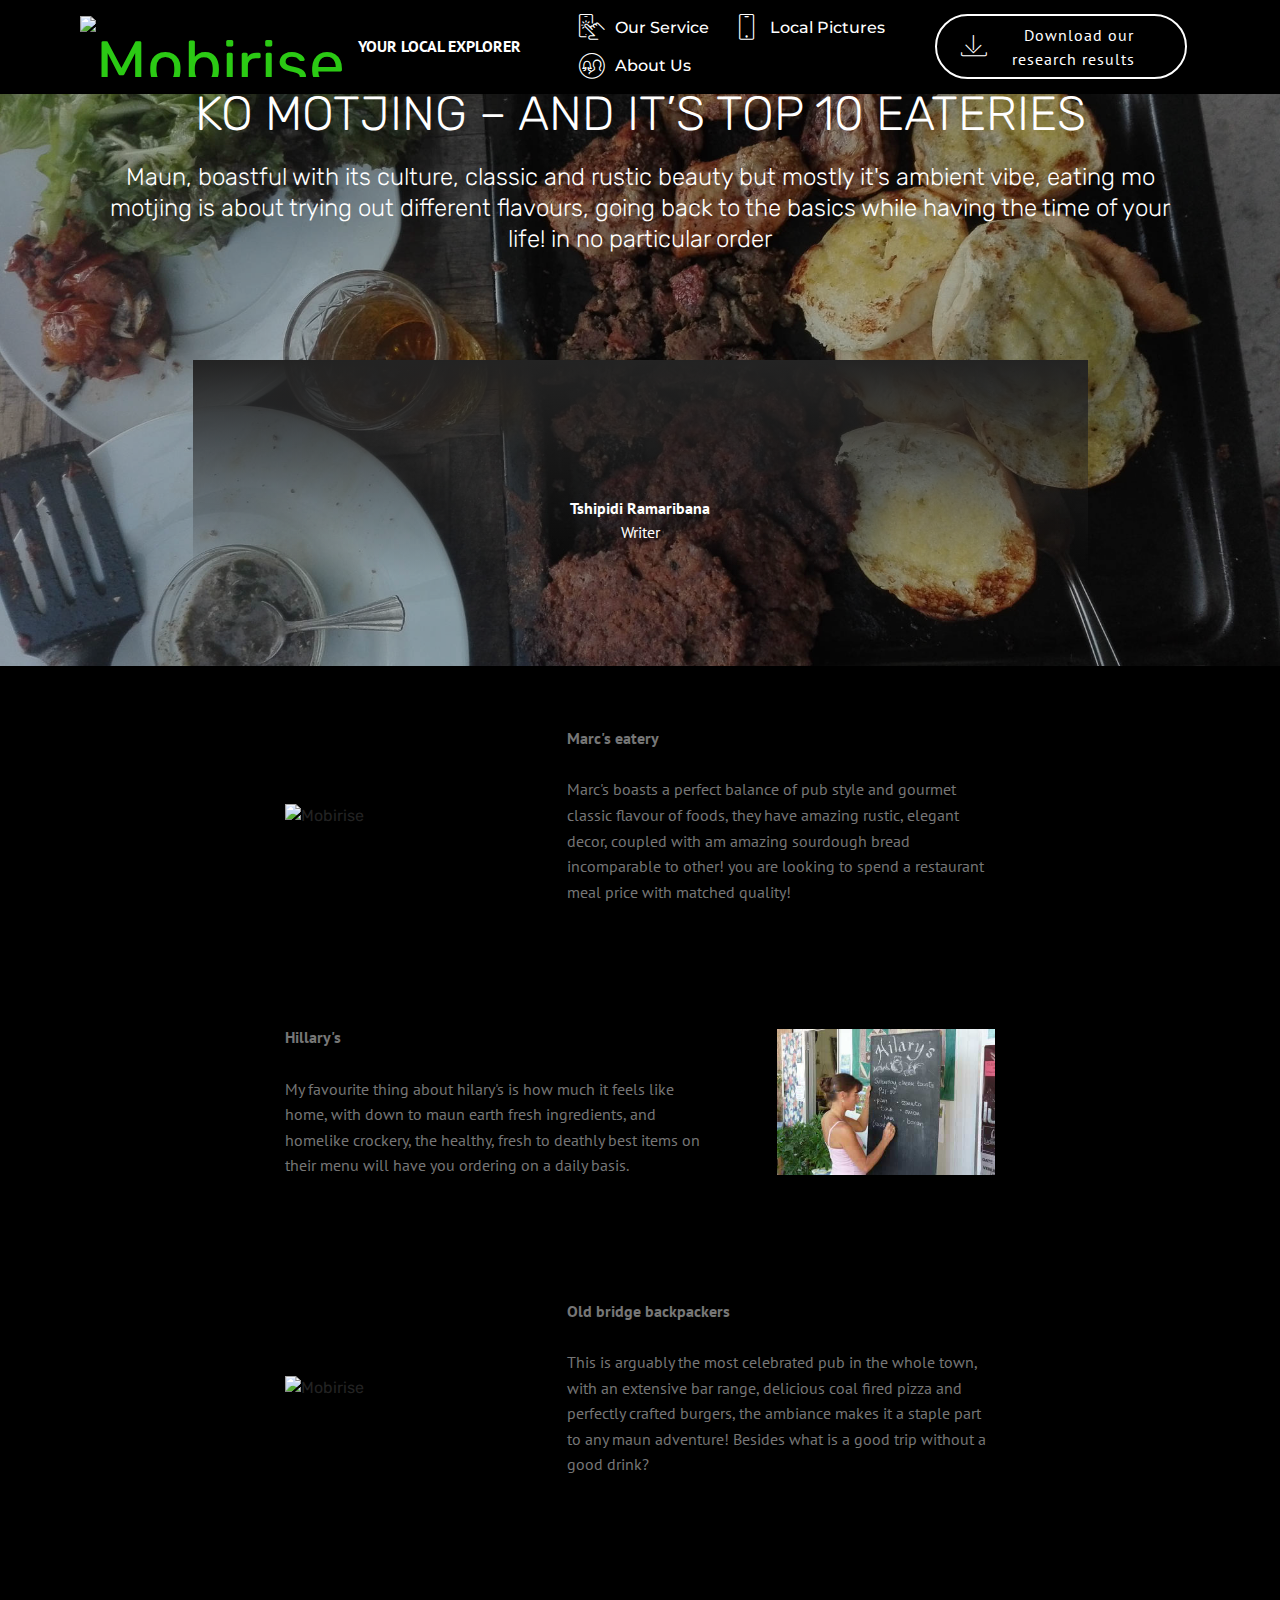
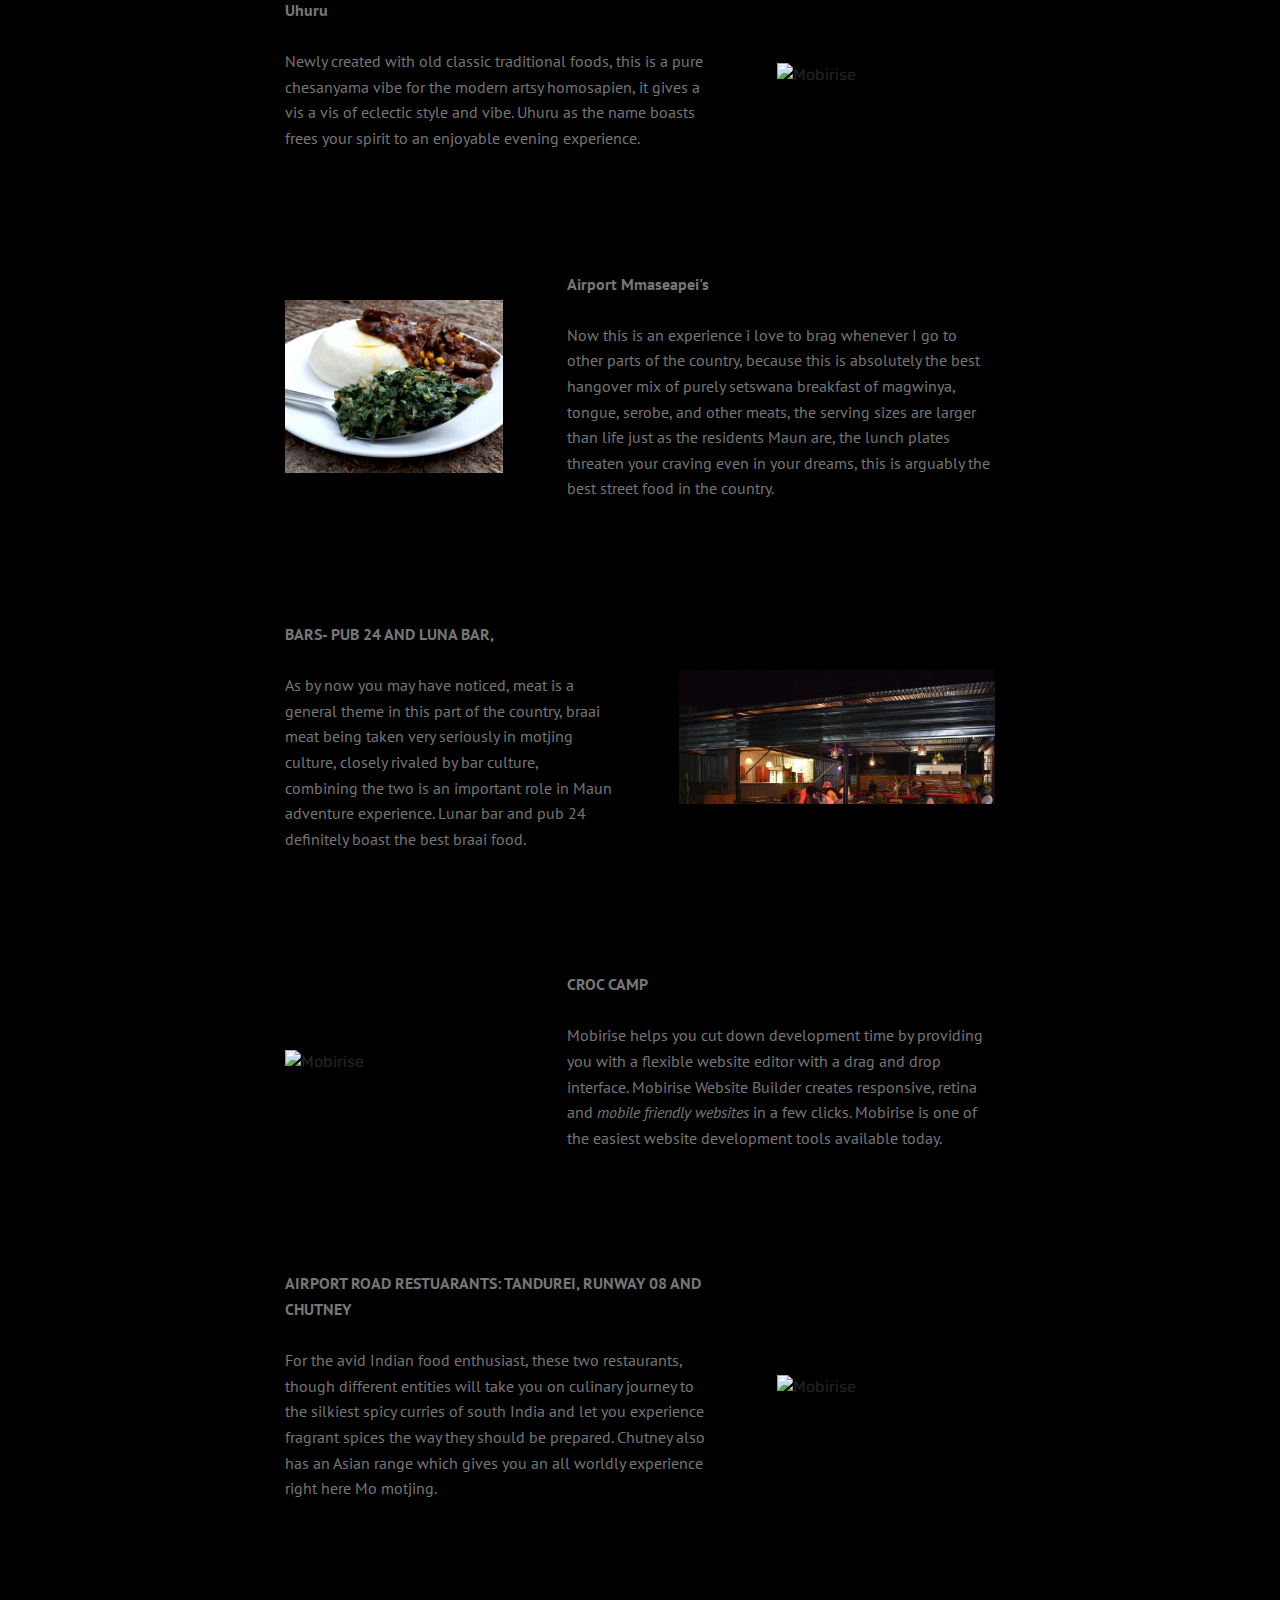
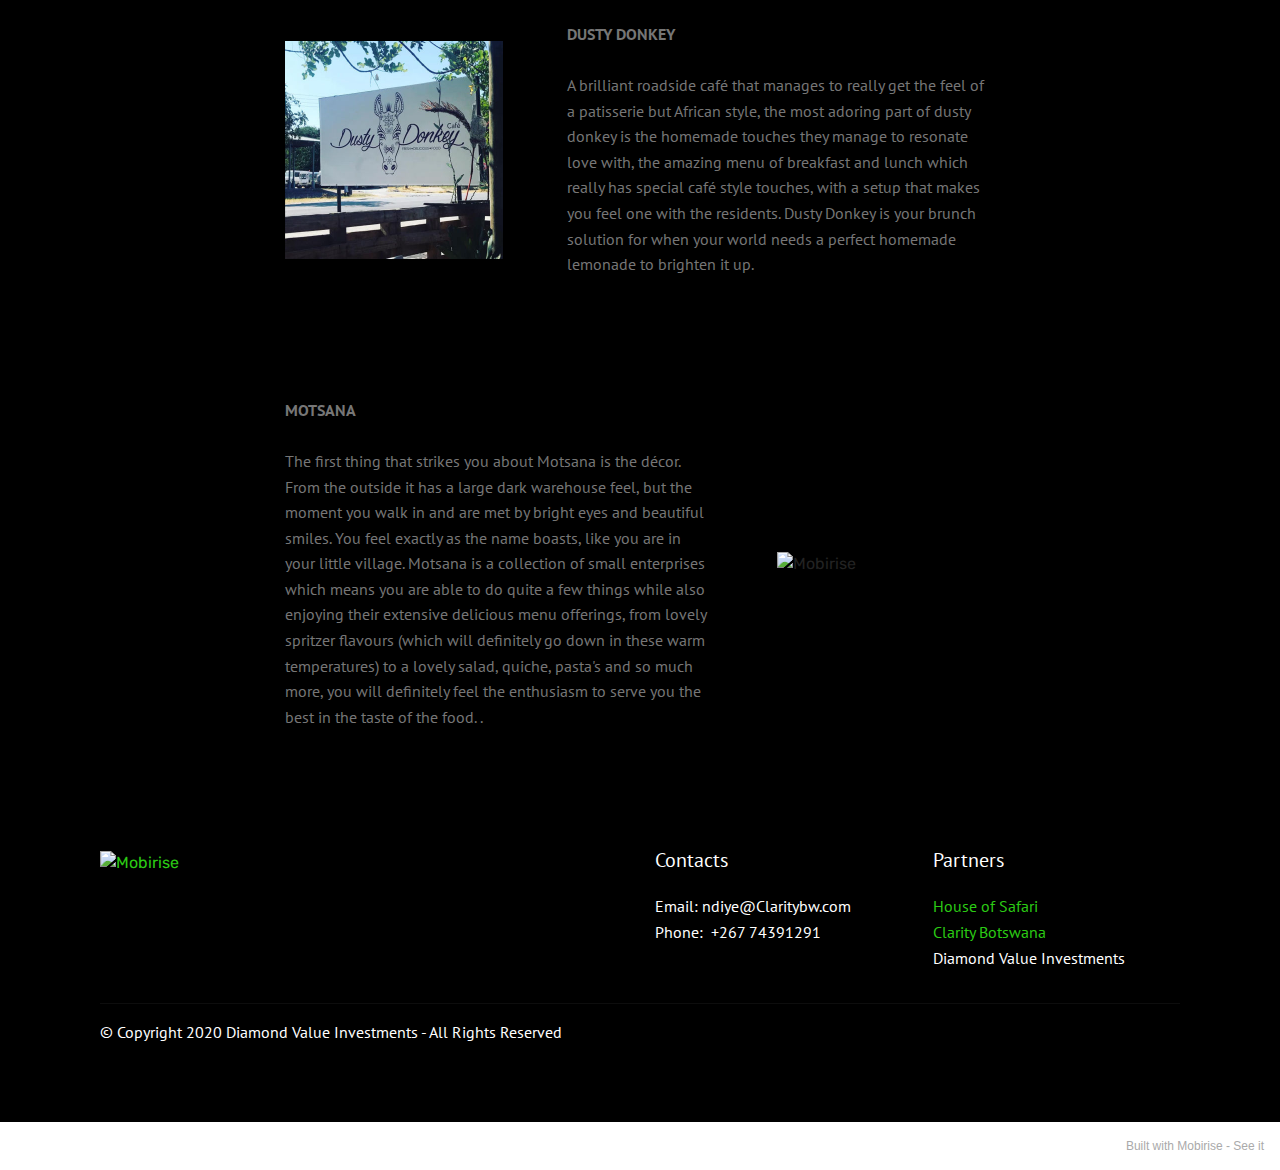
==== commit 2d2de049: "Add files via upload" ====
--- a/10Eateries.html
+++ b/10Eateries.html
@@ -1,10 +1,10 @@
 <!DOCTYPE html>
 <html  >
 <head>
-  <!-- Site made with Mobirise Website Builder v5.0.16, https://mobirise.com -->
+  <!-- Site made with Mobirise Website Builder v5.2.0, https://mobirise.com -->
   <meta charset="UTF-8">
   <meta http-equiv="X-UA-Compatible" content="IE=edge">
-  <meta name="generator" content="Mobirise v5.0.16, mobirise.com">
+  <meta name="generator" content="Mobirise v5.2.0, mobirise.com">
   <meta name="viewport" content="width=device-width, initial-scale=1, minimum-scale=1">
   <link rel="shortcut icon" href="assets/images/img-20200522-165722-253-4.jpg" type="image/x-icon">
   <meta name="description" content="10 Places to eat out at in Maun">
@@ -52,7 +52,7 @@
         </div>
         <div class="collapse navbar-collapse" id="navbarSupportedContent">
             <ul class="navbar-nav nav-dropdown" data-app-modern-menu="true"><li class="nav-item">
-                    <a class="nav-link link text-white display-4" href="learnmoreaboutthedelta.html"><span class="mbri-touch mbr-iconfont mbr-iconfont-btn"></span>Learn More&nbsp;</a>
+                    <a class="nav-link link text-white text-primary display-4" href="Services.html"><span class="mbri-touch mbr-iconfont mbr-iconfont-btn"></span>Our Service&nbsp;</a>
                 </li><li class="nav-item"><a class="nav-link link text-white display-4" href="Localpictures.html"><span class="mbri-mobile mbr-iconfont mbr-iconfont-btn"></span>Local Pictures</a></li><li class="nav-item"><a class="nav-link link text-white display-4" href="Aboutus.html"><span class="mbri-users mbr-iconfont mbr-iconfont-btn"></span>
                         
                         About Us
@@ -63,7 +63,7 @@
     </nav>
 </section>
 
-<section class="engine"><a href="https://mobirise.info/q">free responsive website templates</a></section><section class="testimonials5 cid-s5zvbD0WTs" id="testimonials5-1r">
+<section class="testimonials5 cid-s5zvbD0WTs" id="testimonials5-1r">
 
     
 
@@ -322,7 +322,7 @@
     </div>
 </section>
 
-<section class="cid-s80nEhRMFS" id="footer1-20">
+<section class="cid-saK1nKpmXI" id="footer1-2g">
 
     
 
@@ -374,8 +374,8 @@
                             </a>
                         </div>
                         <div class="soc-item">
-                            <a href="https://www.facebook.com/pages/Mobirise/1616226671953247" target="_blank">
-                                <span class="socicon-facebook socicon mbr-iconfont mbr-iconfont-social"></span>
+                            <a href="https://www.facebook.com/Your-Local-Explorer-644823316130097" target="_blank">
+                                <span class="mbr-iconfont mbr-iconfont-social socicon-facebook socicon"></span>
                             </a>
                         </div>
                         
@@ -387,19 +387,7 @@
             </div>
         </div>
     </div>
-</section>
-
-
-  <script src="assets/web/assets/jquery/jquery.min.js"></script>
-  <script src="assets/popper/popper.min.js"></script>
-  <script src="assets/bootstrap/js/bootstrap.min.js"></script>
-  <script src="assets/tether/tether.min.js"></script>
-  <script src="assets/smoothscroll/smooth-scroll.js"></script>
-  <script src="assets/dropdown/js/nav-dropdown.js"></script>
-  <script src="assets/dropdown/js/navbar-dropdown.js"></script>
-  <script src="assets/touchswipe/jquery.touch-swipe.min.js"></script>
-  <script src="assets/theme/js/script.js"></script>
-  
+</section><section style="background-color: #fff; font-family: -apple-system, BlinkMacSystemFont, 'Segoe UI', 'Roboto', 'Helvetica Neue', Arial, sans-serif; color:#aaa; font-size:12px; padding: 0; align-items: center; display: flex;"><a href="https://mobirise.site/z" style="flex: 1 1; height: 3rem; padding-left: 1rem;"></a><p style="flex: 0 0 auto; margin:0; padding-right:1rem;">Built with Mobirise - <a href="https://mobirise.site/l" style="color:#aaa;">See it</a></p></section><script src="assets/web/assets/jquery/jquery.min.js"></script>  <script src="assets/popper/popper.min.js"></script>  <script src="assets/bootstrap/js/bootstrap.min.js"></script>  <script src="assets/tether/tether.min.js"></script>  <script src="assets/smoothscroll/smooth-scroll.js"></script>  <script src="assets/dropdown/js/nav-dropdown.js"></script>  <script src="assets/dropdown/js/navbar-dropdown.js"></script>  <script src="assets/touchswipe/jquery.touch-swipe.min.js"></script>  <script src="assets/theme/js/script.js"></script>  
   
   
 </body>
--- a/assets/mobirise/css/mbr-additional.css
+++ b/assets/mobirise/css/mbr-additional.css
@@ -0,0 +1,6493 @@
+@import url(https://fonts.googleapis.com/css?family=Rubik:300,300i,400,400i,500,500i,700,700i,900,900i&display=swap);
+@import url(https://fonts.googleapis.com/css?family=PT+Sans:400,400i,700,700i&display=swap);
+@import url(https://fonts.googleapis.com/css?family=Montserrat:100,100i,200,200i,300,300i,400,400i,500,500i,600,600i,700,700i,800,800i,900,900i&display=swap);
+
+
+
+
+
+body {
+  font-family: Rubik;
+}
+.display-1 {
+  font-family: 'Rubik', sans-serif;
+  font-size: 4.25rem;
+  font-display: swap;
+}
+.display-1 > .mbr-iconfont {
+  font-size: 6.8rem;
+}
+.display-2 {
+  font-family: 'Rubik', sans-serif;
+  font-size: 3rem;
+  font-display: swap;
+}
+.display-2 > .mbr-iconfont {
+  font-size: 4.8rem;
+}
+.display-4 {
+  font-family: 'Montserrat', sans-serif;
+  font-size: 1rem;
+  font-display: swap;
+}
+.display-4 > .mbr-iconfont {
+  font-size: 1.6rem;
+}
+.display-5 {
+  font-family: 'Rubik', sans-serif;
+  font-size: 1.5rem;
+  font-display: swap;
+}
+.display-5 > .mbr-iconfont {
+  font-size: 2.4rem;
+}
+.display-7 {
+  font-family: 'PT Sans', sans-serif;
+  font-size: 1rem;
+  font-display: swap;
+}
+.display-7 > .mbr-iconfont {
+  font-size: 1.6rem;
+}
+/* ---- Fluid typography for mobile devices ---- */
+/* 1.4 - font scale ratio ( bootstrap == 1.42857 ) */
+/* 100vw - current viewport width */
+/* (48 - 20)  48 == 48rem == 768px, 20 == 20rem == 320px(minimal supported viewport) */
+/* 0.65 - min scale variable, may vary */
+@media (max-width: 768px) {
+  .display-1 {
+    font-size: 3.4rem;
+    font-size: calc( 2.1374999999999997rem + (4.25 - 2.1374999999999997) * ((100vw - 20rem) / (48 - 20)));
+    line-height: calc( 1.4 * (2.1374999999999997rem + (4.25 - 2.1374999999999997) * ((100vw - 20rem) / (48 - 20))));
+  }
+  .display-2 {
+    font-size: 2.4rem;
+    font-size: calc( 1.7rem + (3 - 1.7) * ((100vw - 20rem) / (48 - 20)));
+    line-height: calc( 1.4 * (1.7rem + (3 - 1.7) * ((100vw - 20rem) / (48 - 20))));
+  }
+  .display-4 {
+    font-size: 0.8rem;
+    font-size: calc( 1rem + (1 - 1) * ((100vw - 20rem) / (48 - 20)));
+    line-height: calc( 1.4 * (1rem + (1 - 1) * ((100vw - 20rem) / (48 - 20))));
+  }
+  .display-5 {
+    font-size: 1.2rem;
+    font-size: calc( 1.175rem + (1.5 - 1.175) * ((100vw - 20rem) / (48 - 20)));
+    line-height: calc( 1.4 * (1.175rem + (1.5 - 1.175) * ((100vw - 20rem) / (48 - 20))));
+  }
+}
+/* Buttons */
+.btn {
+  padding: 1rem 3rem;
+  border-radius: 3px;
+}
+.btn-sm {
+  padding: 0.6rem 1.5rem;
+  border-radius: 3px;
+}
+.btn-md {
+  padding: 1rem 3rem;
+  border-radius: 3px;
+}
+.btn-lg {
+  padding: 1.2rem 3.2rem;
+  border-radius: 3px;
+}
+.bg-primary {
+  background-color: #2bca14 !important;
+}
+.bg-success {
+  background-color: #f7ed4a !important;
+}
+.bg-info {
+  background-color: #82786e !important;
+}
+.bg-warning {
+  background-color: #879a9f !important;
+}
+.bg-danger {
+  background-color: #b1a374 !important;
+}
+.btn-primary,
+.btn-primary:active {
+  background-color: #2bca14 !important;
+  border-color: #2bca14 !important;
+  color: #ffffff !important;
+}
+.btn-primary:hover,
+.btn-primary:focus,
+.btn-primary.focus,
+.btn-primary.active {
+  color: #ffffff !important;
+  background-color: #1c840d !important;
+  border-color: #1c840d !important;
+}
+.btn-primary.disabled,
+.btn-primary:disabled {
+  color: #ffffff !important;
+  background-color: #1c840d !important;
+  border-color: #1c840d !important;
+}
+.btn-secondary,
+.btn-secondary:active {
+  background-color: #ff3366 !important;
+  border-color: #ff3366 !important;
+  color: #ffffff !important;
+}
+.btn-secondary:hover,
+.btn-secondary:focus,
+.btn-secondary.focus,
+.btn-secondary.active {
+  color: #ffffff !important;
+  background-color: #e50039 !important;
+  border-color: #e50039 !important;
+}
+.btn-secondary.disabled,
+.btn-secondary:disabled {
+  color: #ffffff !important;
+  background-color: #e50039 !important;
+  border-color: #e50039 !important;
+}
+.btn-info,
+.btn-info:active {
+  background-color: #82786e !important;
+  border-color: #82786e !important;
+  color: #ffffff !important;
+}
+.btn-info:hover,
+.btn-info:focus,
+.btn-info.focus,
+.btn-info.active {
+  color: #ffffff !important;
+  background-color: #59524b !important;
+  border-color: #59524b !important;
+}
+.btn-info.disabled,
+.btn-info:disabled {
+  color: #ffffff !important;
+  background-color: #59524b !important;
+  border-color: #59524b !important;
+}
+.btn-success,
+.btn-success:active {
+  background-color: #f7ed4a !important;
+  border-color: #f7ed4a !important;
+  color: #3f3c03 !important;
+}
+.btn-success:hover,
+.btn-success:focus,
+.btn-success.focus,
+.btn-success.active {
+  color: #3f3c03 !important;
+  background-color: #eadd0a !important;
+  border-color: #eadd0a !important;
+}
+.btn-success.disabled,
+.btn-success:disabled {
+  color: #3f3c03 !important;
+  background-color: #eadd0a !important;
+  border-color: #eadd0a !important;
+}
+.btn-warning,
+.btn-warning:active {
+  background-color: #879a9f !important;
+  border-color: #879a9f !important;
+  color: #ffffff !important;
+}
+.btn-warning:hover,
+.btn-warning:focus,
+.btn-warning.focus,
+.btn-warning.active {
+  color: #ffffff !important;
+  background-color: #617479 !important;
+  border-color: #617479 !important;
+}
+.btn-warning.disabled,
+.btn-warning:disabled {
+  color: #ffffff !important;
+  background-color: #617479 !important;
+  border-color: #617479 !important;
+}
+.btn-danger,
+.btn-danger:active {
+  background-color: #b1a374 !important;
+  border-color: #b1a374 !important;
+  color: #ffffff !important;
+}
+.btn-danger:hover,
+.btn-danger:focus,
+.btn-danger.focus,
+.btn-danger.active {
+  color: #ffffff !important;
+  background-color: #8b7d4e !important;
+  border-color: #8b7d4e !important;
+}
+.btn-danger.disabled,
+.btn-danger:disabled {
+  color: #ffffff !important;
+  background-color: #8b7d4e !important;
+  border-color: #8b7d4e !important;
+}
+.btn-white {
+  color: #333333 !important;
+}
+.btn-white,
+.btn-white:active {
+  background-color: #ffffff !important;
+  border-color: #ffffff !important;
+  color: #808080 !important;
+}
+.btn-white:hover,
+.btn-white:focus,
+.btn-white.focus,
+.btn-white.active {
+  color: #808080 !important;
+  background-color: #d9d9d9 !important;
+  border-color: #d9d9d9 !important;
+}
+.btn-white.disabled,
+.btn-white:disabled {
+  color: #808080 !important;
+  background-color: #d9d9d9 !important;
+  border-color: #d9d9d9 !important;
+}
+.btn-black,
+.btn-black:active {
+  background-color: #333333 !important;
+  border-color: #333333 !important;
+  color: #ffffff !important;
+}
+.btn-black:hover,
+.btn-black:focus,
+.btn-black.focus,
+.btn-black.active {
+  color: #ffffff !important;
+  background-color: #0d0d0d !important;
+  border-color: #0d0d0d !important;
+}
+.btn-black.disabled,
+.btn-black:disabled {
+  color: #ffffff !important;
+  background-color: #0d0d0d !important;
+  border-color: #0d0d0d !important;
+}
+.btn-primary-outline,
+.btn-primary-outline:active {
+  background: none;
+  border-color: #176d0b;
+  color: #176d0b;
+}
+.btn-primary-outline:hover,
+.btn-primary-outline:focus,
+.btn-primary-outline.focus,
+.btn-primary-outline.active {
+  color: #ffffff;
+  background-color: #2bca14;
+  border-color: #2bca14;
+}
+.btn-primary-outline.disabled,
+.btn-primary-outline:disabled {
+  color: #ffffff !important;
+  background-color: #2bca14 !important;
+  border-color: #2bca14 !important;
+}
+.btn-secondary-outline,
+.btn-secondary-outline:active {
+  background: none;
+  border-color: #cc0033;
+  color: #cc0033;
+}
+.btn-secondary-outline:hover,
+.btn-secondary-outline:focus,
+.btn-secondary-outline.focus,
+.btn-secondary-outline.active {
+  color: #ffffff;
+  background-color: #ff3366;
+  border-color: #ff3366;
+}
+.btn-secondary-outline.disabled,
+.btn-secondary-outline:disabled {
+  color: #ffffff !important;
+  background-color: #ff3366 !important;
+  border-color: #ff3366 !important;
+}
+.btn-info-outline,
+.btn-info-outline:active {
+  background: none;
+  border-color: #4b453f;
+  color: #4b453f;
+}
+.btn-info-outline:hover,
+.btn-info-outline:focus,
+.btn-info-outline.focus,
+.btn-info-outline.active {
+  color: #ffffff;
+  background-color: #82786e;
+  border-color: #82786e;
+}
+.btn-info-outline.disabled,
+.btn-info-outline:disabled {
+  color: #ffffff !important;
+  background-color: #82786e !important;
+  border-color: #82786e !important;
+}
+.btn-success-outline,
+.btn-success-outline:active {
+  background: none;
+  border-color: #d2c609;
+  color: #d2c609;
+}
+.btn-success-outline:hover,
+.btn-success-outline:focus,
+.btn-success-outline.focus,
+.btn-success-outline.active {
+  color: #3f3c03;
+  background-color: #f7ed4a;
+  border-color: #f7ed4a;
+}
+.btn-success-outline.disabled,
+.btn-success-outline:disabled {
+  color: #3f3c03 !important;
+  background-color: #f7ed4a !important;
+  border-color: #f7ed4a !important;
+}
+.btn-warning-outline,
+.btn-warning-outline:active {
+  background: none;
+  border-color: #55666b;
+  color: #55666b;
+}
+.btn-warning-outline:hover,
+.btn-warning-outline:focus,
+.btn-warning-outline.focus,
+.btn-warning-outline.active {
+  color: #ffffff;
+  background-color: #879a9f;
+  border-color: #879a9f;
+}
+.btn-warning-outline.disabled,
+.btn-warning-outline:disabled {
+  color: #ffffff !important;
+  background-color: #879a9f !important;
+  border-color: #879a9f !important;
+}
+.btn-danger-outline,
+.btn-danger-outline:active {
+  background: none;
+  border-color: #7a6e45;
+  color: #7a6e45;
+}
+.btn-danger-outline:hover,
+.btn-danger-outline:focus,
+.btn-danger-outline.focus,
+.btn-danger-outline.active {
+  color: #ffffff;
+  background-color: #b1a374;
+  border-color: #b1a374;
+}
+.btn-danger-outline.disabled,
+.btn-danger-outline:disabled {
+  color: #ffffff !important;
+  background-color: #b1a374 !important;
+  border-color: #b1a374 !important;
+}
+.btn-black-outline,
+.btn-black-outline:active {
+  background: none;
+  border-color: #000000;
+  color: #000000;
+}
+.btn-black-outline:hover,
+.btn-black-outline:focus,
+.btn-black-outline.focus,
+.btn-black-outline.active {
+  color: #ffffff;
+  background-color: #333333;
+  border-color: #333333;
+}
+.btn-black-outline.disabled,
+.btn-black-outline:disabled {
+  color: #ffffff !important;
+  background-color: #333333 !important;
+  border-color: #333333 !important;
+}
+.btn-white-outline,
+.btn-white-outline:active,
+.btn-white-outline.active {
+  background: none;
+  border-color: #ffffff;
+  color: #ffffff;
+}
+.btn-white-outline:hover,
+.btn-white-outline:focus,
+.btn-white-outline.focus {
+  color: #333333;
+  background-color: #ffffff;
+  border-color: #ffffff;
+}
+.text-primary {
+  color: #2bca14 !important;
+}
+.text-secondary {
+  color: #ff3366 !important;
+}
+.text-success {
+  color: #f7ed4a !important;
+}
+.text-info {
+  color: #82786e !important;
+}
+.text-warning {
+  color: #879a9f !important;
+}
+.text-danger {
+  color: #b1a374 !important;
+}
+.text-white {
+  color: #ffffff !important;
+}
+.text-black {
+  color: #000000 !important;
+}
+a.text-primary:hover,
+a.text-primary:focus {
+  color: #176d0b !important;
+}
+a.text-secondary:hover,
+a.text-secondary:focus {
+  color: #cc0033 !important;
+}
+a.text-success:hover,
+a.text-success:focus {
+  color: #d2c609 !important;
+}
+a.text-info:hover,
+a.text-info:focus {
+  color: #4b453f !important;
+}
+a.text-warning:hover,
+a.text-warning:focus {
+  color: #55666b !important;
+}
+a.text-danger:hover,
+a.text-danger:focus {
+  color: #7a6e45 !important;
+}
+a.text-white:hover,
+a.text-white:focus {
+  color: #b3b3b3 !important;
+}
+a.text-black:hover,
+a.text-black:focus {
+  color: #4d4d4d !important;
+}
+.alert-success {
+  background-color: #70c770;
+}
+.alert-info {
+  background-color: #82786e;
+}
+.alert-warning {
+  background-color: #879a9f;
+}
+.alert-danger {
+  background-color: #b1a374;
+}
+.mbr-section-btn a.btn:not(.btn-form) {
+  border-radius: 100px;
+}
+.mbr-section-btn a.btn:not(.btn-form):hover,
+.mbr-section-btn a.btn:not(.btn-form):focus {
+  box-shadow: none !important;
+}
+.mbr-section-btn a.btn:not(.btn-form):hover,
+.mbr-section-btn a.btn:not(.btn-form):focus {
+  box-shadow: 0 10px 40px 0 rgba(0, 0, 0, 0.2) !important;
+  -webkit-box-shadow: 0 10px 40px 0 rgba(0, 0, 0, 0.2) !important;
+}
+.mbr-gallery-filter li a {
+  border-radius: 100px !important;
+}
+.mbr-gallery-filter li.active .btn {
+  background-color: #2bca14;
+  border-color: #2bca14;
+  color: #ffffff;
+}
+.mbr-gallery-filter li.active .btn:focus {
+  box-shadow: none;
+}
+.nav-tabs .nav-link {
+  border-radius: 100px !important;
+}
+a,
+a:hover {
+  color: #2bca14;
+}
+.mbr-plan-header.bg-primary .mbr-plan-subtitle,
+.mbr-plan-header.bg-primary .mbr-plan-price-desc {
+  color: #bbf7b3;
+}
+.mbr-plan-header.bg-success .mbr-plan-subtitle,
+.mbr-plan-header.bg-success .mbr-plan-price-desc {
+  color: #ffffff;
+}
+.mbr-plan-header.bg-info .mbr-plan-subtitle,
+.mbr-plan-header.bg-info .mbr-plan-price-desc {
+  color: #beb8b2;
+}
+.mbr-plan-header.bg-warning .mbr-plan-subtitle,
+.mbr-plan-header.bg-warning .mbr-plan-price-desc {
+  color: #ced6d8;
+}
+.mbr-plan-header.bg-danger .mbr-plan-subtitle,
+.mbr-plan-header.bg-danger .mbr-plan-price-desc {
+  color: #dfd9c6;
+}
+/* Scroll to top button*/
+.scrollToTop_wraper {
+  display: none;
+}
+.form-control {
+  font-family: 'PT Sans', sans-serif;
+  font-size: 1rem;
+  font-display: swap;
+}
+.form-control > .mbr-iconfont {
+  font-size: 1.6rem;
+}
+blockquote {
+  border-color: #2bca14;
+}
+/* Forms */
+.mbr-form .btn {
+  margin: .4rem 0;
+}
+.mbr-form .input-group-btn a.btn {
+  border-radius: 100px !important;
+}
+.mbr-form .input-group-btn a.btn:hover {
+  box-shadow: 0 10px 40px 0 rgba(0, 0, 0, 0.2);
+}
+.mbr-form .input-group-btn button[type="submit"] {
+  border-radius: 100px !important;
+  padding: 1rem 3rem;
+}
+.mbr-form .input-group-btn button[type="submit"]:hover {
+  box-shadow: 0 10px 40px 0 rgba(0, 0, 0, 0.2);
+}
+.form2 .form-control {
+  border-top-left-radius: 100px;
+  border-bottom-left-radius: 100px;
+}
+.form2 .input-group-btn a.btn {
+  border-top-left-radius: 0 !important;
+  border-bottom-left-radius: 0 !important;
+}
+.form2 .input-group-btn button[type="submit"] {
+  border-top-left-radius: 0 !important;
+  border-bottom-left-radius: 0 !important;
+}
+.form3 input[type="email"] {
+  border-radius: 100px !important;
+}
+@media (max-width: 349px) {
+  .form2 input[type="email"] {
+    border-radius: 100px !important;
+  }
+  .form2 .input-group-btn a.btn {
+    border-radius: 100px !important;
+  }
+  .form2 .input-group-btn button[type="submit"] {
+    border-radius: 100px !important;
+  }
+}
+@media (max-width: 767px) {
+  .btn {
+    font-size: .75rem !important;
+  }
+  .btn .mbr-iconfont {
+    font-size: 1rem !important;
+  }
+}
+/* Footer */
+.mbr-footer-content li::before,
+.mbr-footer .mbr-contacts li::before {
+  background: #2bca14;
+}
+.mbr-footer-content li a:hover,
+.mbr-footer .mbr-contacts li a:hover {
+  color: #2bca14;
+}
+.footer3 input[type="email"],
+.footer4 input[type="email"] {
+  border-radius: 100px !important;
+}
+.footer3 .input-group-btn a.btn,
+.footer4 .input-group-btn a.btn {
+  border-radius: 100px !important;
+}
+.footer3 .input-group-btn button[type="submit"],
+.footer4 .input-group-btn button[type="submit"] {
+  border-radius: 100px !important;
+}
+/* Headers*/
+.header13 .form-inline input[type="email"],
+.header14 .form-inline input[type="email"] {
+  border-radius: 100px;
+}
+.header13 .form-inline input[type="text"],
+.header14 .form-inline input[type="text"] {
+  border-radius: 100px;
+}
+.header13 .form-inline input[type="tel"],
+.header14 .form-inline input[type="tel"] {
+  border-radius: 100px;
+}
+.header13 .form-inline a.btn,
+.header14 .form-inline a.btn {
+  border-radius: 100px;
+}
+.header13 .form-inline button,
+.header14 .form-inline button {
+  border-radius: 100px !important;
+}
+@media screen and (-ms-high-contrast: active), (-ms-high-contrast: none) {
+  .card-wrapper {
+    flex: auto !important;
+  }
+}
+.jq-selectbox li:hover,
+.jq-selectbox li.selected {
+  background-color: #2bca14;
+  color: #ffffff;
+}
+.jq-selectbox .jq-selectbox__trigger-arrow,
+.jq-number__spin.minus:after,
+.jq-number__spin.plus:after {
+  transition: 0.4s;
+  border-top-color: currentColor;
+  border-bottom-color: currentColor;
+}
+.jq-selectbox:hover .jq-selectbox__trigger-arrow,
+.jq-number__spin.minus:hover:after,
+.jq-number__spin.plus:hover:after {
+  border-top-color: #2bca14;
+  border-bottom-color: #2bca14;
+}
+.xdsoft_datetimepicker .xdsoft_calendar td.xdsoft_default,
+.xdsoft_datetimepicker .xdsoft_calendar td.xdsoft_current,
+.xdsoft_datetimepicker .xdsoft_timepicker .xdsoft_time_box > div > div.xdsoft_current {
+  color: #000000 !important;
+  background-color: #2bca14 !important;
+  box-shadow: none !important;
+}
+.xdsoft_datetimepicker .xdsoft_calendar td:hover,
+.xdsoft_datetimepicker .xdsoft_timepicker .xdsoft_time_box > div > div:hover {
+  color: #ffffff !important;
+  background: #ff3366 !important;
+  box-shadow: none !important;
+}
+.lazy-bg {
+  background-image: none !important;
+}
+.lazy-placeholder:not(section),
+.lazy-none {
+  display: block;
+  position: relative;
+  padding-bottom: 56.25%;
+}
+iframe.lazy-placeholder,
+.lazy-placeholder:after {
+  content: '';
+  position: absolute;
+  width: 100px;
+  height: 100px;
+  background: transparent no-repeat center;
+  background-size: contain;
+  top: 50%;
+  left: 50%;
+  transform: translateX(-50%) translateY(-50%);
+  background-image: url("data:image/svg+xml;charset=UTF-8,%3csvg width='32' height='32' viewBox='0 0 64 64' xmlns='http://www.w3.org/2000/svg' stroke='%232bca14' %3e%3cg fill='none' fill-rule='evenodd'%3e%3cg transform='translate(16 16)' stroke-width='2'%3e%3ccircle stroke-opacity='.5' cx='16' cy='16' r='16'/%3e%3cpath d='M32 16c0-9.94-8.06-16-16-16'%3e%3canimateTransform attributeName='transform' type='rotate' from='0 16 16' to='360 16 16' dur='1s' repeatCount='indefinite'/%3e%3c/path%3e%3c/g%3e%3c/g%3e%3c/svg%3e");
+}
+section.lazy-placeholder:after {
+  opacity: 0.3;
+}
+.cid-s1YcreWZ0B .navbar {
+  padding: .5rem 0;
+  background: #000000;
+  transition: none;
+  min-height: 77px;
+}
+.cid-s1YcreWZ0B .navbar-dropdown.bg-color.transparent.opened {
+  background: #000000;
+}
+.cid-s1YcreWZ0B a {
+  font-style: normal;
+}
+.cid-s1YcreWZ0B .nav-item span {
+  padding-right: 0.4em;
+  line-height: 0.5em;
+  vertical-align: text-bottom;
+  position: relative;
+  text-decoration: none;
+}
+.cid-s1YcreWZ0B .nav-item a {
+  display: -webkit-flex;
+  align-items: center;
+  justify-content: center;
+  padding: 0.7rem 0 !important;
+  margin: 0rem .65rem !important;
+  -webkit-align-items: center;
+  -webkit-justify-content: center;
+}
+.cid-s1YcreWZ0B .nav-item:focus,
+.cid-s1YcreWZ0B .nav-link:focus {
+  outline: none;
+}
+.cid-s1YcreWZ0B .btn {
+  padding: 0.4rem 1.5rem;
+  display: -webkit-inline-flex;
+  align-items: center;
+  -webkit-align-items: center;
+}
+.cid-s1YcreWZ0B .btn .mbr-iconfont {
+  font-size: 1.6rem;
+}
+.cid-s1YcreWZ0B .menu-logo {
+  margin-right: auto;
+}
+.cid-s1YcreWZ0B .menu-logo .navbar-brand {
+  display: flex;
+  margin-left: 5rem;
+  padding: 0;
+  transition: padding .2s;
+  min-height: 3.8rem;
+  -webkit-align-items: center;
+  align-items: center;
+}
+.cid-s1YcreWZ0B .menu-logo .navbar-brand .navbar-caption-wrap {
+  display: flex;
+  -webkit-align-items: center;
+  align-items: center;
+  word-break: break-word;
+  min-width: 7rem;
+  margin: .3rem 0;
+}
+.cid-s1YcreWZ0B .menu-logo .navbar-brand .navbar-caption-wrap .navbar-caption {
+  line-height: 1.2rem !important;
+  padding-right: 2rem;
+}
+.cid-s1YcreWZ0B .menu-logo .navbar-brand .navbar-logo {
+  font-size: 4rem;
+  transition: font-size 0.25s;
+}
+.cid-s1YcreWZ0B .menu-logo .navbar-brand .navbar-logo img {
+  display: flex;
+}
+.cid-s1YcreWZ0B .menu-logo .navbar-brand .navbar-logo .mbr-iconfont {
+  transition: font-size 0.25s;
+}
+.cid-s1YcreWZ0B .menu-logo .navbar-brand .navbar-logo a {
+  display: inline-flex;
+}
+.cid-s1YcreWZ0B .navbar-toggleable-sm .navbar-collapse {
+  justify-content: flex-end;
+  -webkit-justify-content: flex-end;
+  padding-right: 5rem;
+  width: auto;
+}
+.cid-s1YcreWZ0B .navbar-toggleable-sm .navbar-collapse .navbar-nav {
+  flex-wrap: wrap;
+  -webkit-flex-wrap: wrap;
+  padding-left: 0;
+}
+.cid-s1YcreWZ0B .navbar-toggleable-sm .navbar-collapse .navbar-nav .nav-item {
+  -webkit-align-self: center;
+  align-self: center;
+}
+.cid-s1YcreWZ0B .navbar-toggleable-sm .navbar-collapse .navbar-buttons {
+  padding-left: 0;
+  padding-bottom: 0;
+}
+.cid-s1YcreWZ0B .dropdown .dropdown-menu {
+  background: #000000;
+  visibility: hidden;
+  display: block;
+  position: absolute;
+  min-width: 5rem;
+  padding-top: 1.4rem;
+  padding-bottom: 1.4rem;
+  text-align: left;
+}
+.cid-s1YcreWZ0B .dropdown .dropdown-menu .dropdown-item {
+  width: auto;
+  padding: 0.235em 1.5385em 0.235em 1.5385em !important;
+}
+.cid-s1YcreWZ0B .dropdown .dropdown-menu .dropdown-item::after {
+  right: 0.5rem;
+}
+.cid-s1YcreWZ0B .dropdown .dropdown-menu .dropdown-submenu {
+  margin: 0;
+}
+.cid-s1YcreWZ0B .dropdown.open > .dropdown-menu {
+  visibility: visible;
+}
+.cid-s1YcreWZ0B .navbar-toggleable-sm.opened:after {
+  position: absolute;
+  width: 100vw;
+  height: 100vh;
+  content: '';
+  background-color: rgba(0, 0, 0, 0.1);
+  left: 0;
+  bottom: 0;
+  transform: translateY(100%);
+  -webkit-transform: translateY(100%);
+  z-index: 1000;
+}
+.cid-s1YcreWZ0B .navbar.navbar-short {
+  min-height: 60px;
+  transition: all .2s;
+}
+.cid-s1YcreWZ0B .navbar.navbar-short .navbar-toggler-right {
+  top: 20px;
+}
+.cid-s1YcreWZ0B .navbar.navbar-short .navbar-logo a {
+  font-size: 2.5rem !important;
+  line-height: 2.5rem;
+  transition: font-size 0.25s;
+}
+.cid-s1YcreWZ0B .navbar.navbar-short .navbar-logo a .mbr-iconfont {
+  font-size: 2.5rem !important;
+}
+.cid-s1YcreWZ0B .navbar.navbar-short .navbar-logo a img {
+  height: 3rem !important;
+}
+.cid-s1YcreWZ0B .navbar.navbar-short .navbar-brand {
+  min-height: 3rem;
+}
+.cid-s1YcreWZ0B button.navbar-toggler {
+  width: 31px;
+  height: 18px;
+  cursor: pointer;
+  transition: all .2s;
+  top: 1.5rem;
+  right: 1rem;
+}
+.cid-s1YcreWZ0B button.navbar-toggler:focus {
+  outline: none;
+}
+.cid-s1YcreWZ0B button.navbar-toggler .hamburger span {
+  position: absolute;
+  right: 0;
+  width: 30px;
+  height: 2px;
+  border-right: 5px;
+  background-color: #ffffff;
+}
+.cid-s1YcreWZ0B button.navbar-toggler .hamburger span:nth-child(1) {
+  top: 0;
+  transition: all .2s;
+}
+.cid-s1YcreWZ0B button.navbar-toggler .hamburger span:nth-child(2) {
+  top: 8px;
+  transition: all .15s;
+}
+.cid-s1YcreWZ0B button.navbar-toggler .hamburger span:nth-child(3) {
+  top: 8px;
+  transition: all .15s;
+}
+.cid-s1YcreWZ0B button.navbar-toggler .hamburger span:nth-child(4) {
+  top: 16px;
+  transition: all .2s;
+}
+.cid-s1YcreWZ0B nav.opened .hamburger span:nth-child(1) {
+  top: 8px;
+  width: 0;
+  opacity: 0;
+  right: 50%;
+  transition: all .2s;
+}
+.cid-s1YcreWZ0B nav.opened .hamburger span:nth-child(2) {
+  -webkit-transform: rotate(45deg);
+  transform: rotate(45deg);
+  transition: all .25s;
+}
+.cid-s1YcreWZ0B nav.opened .hamburger span:nth-child(3) {
+  -webkit-transform: rotate(-45deg);
+  transform: rotate(-45deg);
+  transition: all .25s;
+}
+.cid-s1YcreWZ0B nav.opened .hamburger span:nth-child(4) {
+  top: 8px;
+  width: 0;
+  opacity: 0;
+  right: 50%;
+  transition: all .2s;
+}
+.cid-s1YcreWZ0B .collapsed.navbar-expand {
+  flex-direction: column;
+  -webkit-flex-direction: column;
+}
+.cid-s1YcreWZ0B .collapsed .btn {
+  display: -webkit-flex;
+}
+.cid-s1YcreWZ0B .collapsed .navbar-collapse {
+  display: none !important;
+  padding-right: 0 !important;
+}
+.cid-s1YcreWZ0B .collapsed .navbar-collapse.collapsing,
+.cid-s1YcreWZ0B .collapsed .navbar-collapse.show {
+  display: block !important;
+}
+.cid-s1YcreWZ0B .collapsed .navbar-collapse.collapsing .navbar-nav,
+.cid-s1YcreWZ0B .collapsed .navbar-collapse.show .navbar-nav {
+  display: block;
+  text-align: center;
+}
+.cid-s1YcreWZ0B .collapsed .navbar-collapse.collapsing .navbar-nav .nav-item,
+.cid-s1YcreWZ0B .collapsed .navbar-collapse.show .navbar-nav .nav-item {
+  clear: both;
+}
+.cid-s1YcreWZ0B .collapsed .navbar-collapse.collapsing .navbar-buttons,
+.cid-s1YcreWZ0B .collapsed .navbar-collapse.show .navbar-buttons {
+  text-align: center;
+}
+.cid-s1YcreWZ0B .collapsed .navbar-collapse.collapsing .navbar-buttons:last-child,
+.cid-s1YcreWZ0B .collapsed .navbar-collapse.show .navbar-buttons:last-child {
+  margin-bottom: 1rem;
+}
+@media (min-width: 1024px) {
+  .cid-s1YcreWZ0B .collapsed:not(.navbar-short) .navbar-collapse {
+    max-height: calc(98.5vh - 3.8rem);
+  }
+}
+.cid-s1YcreWZ0B .collapsed button.navbar-toggler {
+  display: block;
+}
+.cid-s1YcreWZ0B .collapsed .navbar-brand {
+  margin-left: 1rem !important;
+}
+.cid-s1YcreWZ0B .collapsed .navbar-toggleable-sm {
+  flex-direction: column;
+  -webkit-flex-direction: column;
+}
+.cid-s1YcreWZ0B .collapsed .dropdown .dropdown-menu {
+  width: 100%;
+  text-align: center;
+  position: relative;
+  opacity: 0;
+  overflow: hidden;
+  display: block;
+  height: 0;
+  visibility: hidden;
+  padding: 0;
+  transition-duration: .5s;
+  transition-property: opacity,padding,height;
+}
+.cid-s1YcreWZ0B .collapsed .dropdown.open > .dropdown-menu {
+  position: relative;
+  opacity: 1;
+  height: auto;
+  padding: 1.4rem 0;
+  visibility: visible;
+}
+.cid-s1YcreWZ0B .collapsed .dropdown .dropdown-submenu {
+  left: 0;
+  text-align: center;
+  width: 100%;
+}
+.cid-s1YcreWZ0B .collapsed .dropdown .dropdown-toggle[data-toggle="dropdown-submenu"]::after {
+  margin-top: 0;
+  position: inherit;
+  right: 0;
+  top: 50%;
+  display: inline-block;
+  width: 0;
+  height: 0;
+  margin-left: .3em;
+  vertical-align: middle;
+  content: "";
+  border-top: .30em solid;
+  border-right: .30em solid transparent;
+  border-left: .30em solid transparent;
+}
+@media (max-width: 1023px) {
+  .cid-s1YcreWZ0B .navbar-expand {
+    flex-direction: column;
+    -webkit-flex-direction: column;
+  }
+  .cid-s1YcreWZ0B img {
+    height: 3.8rem !important;
+  }
+  .cid-s1YcreWZ0B .btn {
+    display: -webkit-flex;
+  }
+  .cid-s1YcreWZ0B button.navbar-toggler {
+    display: block;
+  }
+  .cid-s1YcreWZ0B .navbar-brand {
+    margin-left: 1rem !important;
+  }
+  .cid-s1YcreWZ0B .navbar-toggleable-sm {
+    flex-direction: column;
+    -webkit-flex-direction: column;
+  }
+  .cid-s1YcreWZ0B .navbar-collapse {
+    display: none !important;
+    padding-right: 0 !important;
+  }
+  .cid-s1YcreWZ0B .navbar-collapse.collapsing,
+  .cid-s1YcreWZ0B .navbar-collapse.show {
+    display: block !important;
+  }
+  .cid-s1YcreWZ0B .navbar-collapse.collapsing .navbar-nav,
+  .cid-s1YcreWZ0B .navbar-collapse.show .navbar-nav {
+    display: block;
+    text-align: center;
+  }
+  .cid-s1YcreWZ0B .navbar-collapse.collapsing .navbar-nav .nav-item,
+  .cid-s1YcreWZ0B .navbar-collapse.show .navbar-nav .nav-item {
+    clear: both;
+  }
+  .cid-s1YcreWZ0B .navbar-collapse.collapsing .navbar-buttons,
+  .cid-s1YcreWZ0B .navbar-collapse.show .navbar-buttons {
+    text-align: center;
+  }
+  .cid-s1YcreWZ0B .navbar-collapse.collapsing .navbar-buttons:last-child,
+  .cid-s1YcreWZ0B .navbar-collapse.show .navbar-buttons:last-child {
+    margin-bottom: 1rem;
+  }
+  .cid-s1YcreWZ0B .dropdown .dropdown-menu {
+    width: 100%;
+    text-align: center;
+    position: relative;
+    opacity: 0;
+    overflow: hidden;
+    display: block;
+    height: 0;
+    visibility: hidden;
+    padding: 0;
+    transition-duration: .5s;
+    transition-property: opacity,padding,height;
+  }
+  .cid-s1YcreWZ0B .dropdown.open > .dropdown-menu {
+    position: relative;
+    opacity: 1;
+    height: auto;
+    padding: 1.4rem 0;
+    visibility: visible;
+  }
+  .cid-s1YcreWZ0B .dropdown .dropdown-submenu {
+    left: 0;
+    text-align: center;
+    width: 100%;
+  }
+  .cid-s1YcreWZ0B .dropdown .dropdown-toggle[data-toggle="dropdown-submenu"]::after {
+    margin-top: 0;
+    position: inherit;
+    right: 0;
+    top: 50%;
+    display: inline-block;
+    width: 0;
+    height: 0;
+    margin-left: .3em;
+    vertical-align: middle;
+    content: "";
+    border-top: .30em solid;
+    border-right: .30em solid transparent;
+    border-left: .30em solid transparent;
+  }
+}
+@media (min-width: 767px) {
+  .cid-s1YcreWZ0B .menu-logo {
+    flex-shrink: 0;
+    -webkit-flex-shrink: 0;
+  }
+}
+.cid-s1YcreWZ0B .navbar-collapse {
+  flex-basis: auto;
+  -webkit-flex-basis: auto;
+}
+.cid-s1YcreWZ0B .nav-link:hover,
+.cid-s1YcreWZ0B .dropdown-item:hover {
+  color: #c1c1c1 !important;
+}
+.cid-s1Ygu5pJ1x {
+  padding-top: 120px;
+  padding-bottom: 120px;
+  background-image: url("../../../assets/images/img-20200522-165941.jpg");
+}
+.cid-s1Ygu5pJ1x .media-container-row {
+  flex-direction: row-reverse;
+  -webkit-flex-direction: row-reverse;
+}
+@media (min-width: 992px) {
+  .cid-s1Ygu5pJ1x .mbr-figure {
+    padding-right: 4rem;
+    padding-right: 0;
+    padding-left: 4rem;
+  }
+}
+@media (max-width: 991px) {
+  .cid-s1Ygu5pJ1x .mbr-figure {
+    padding-bottom: 3rem;
+  }
+}
+@media (max-width: 767px) {
+  .cid-s1Ygu5pJ1x .mbr-text {
+    text-align: center;
+  }
+}
+.cid-s1YDcRiPLr {
+  padding-top: 90px;
+  padding-bottom: 90px;
+  background-image: url("../../../assets/images/img-20190217.jpg");
+}
+.cid-s1YDcRiPLr .card-box {
+  padding: 0 2rem;
+}
+.cid-s1YDcRiPLr .mbr-section-btn {
+  padding-top: 1rem;
+}
+.cid-s1YDcRiPLr .mbr-section-btn a {
+  margin-top: 1rem;
+  margin-bottom: 0;
+}
+.cid-s1YDcRiPLr h4 {
+  font-weight: 500;
+  margin-bottom: 0;
+  text-align: left;
+  padding-top: 2rem;
+}
+.cid-s1YDcRiPLr p {
+  margin-bottom: 0;
+  text-align: left;
+  padding-top: 1.5rem;
+}
+.cid-s1YDcRiPLr .mbr-text {
+  color: #767676;
+}
+.cid-s1YDcRiPLr .card-wrapper {
+  height: 100%;
+  padding-bottom: 2rem;
+  background: #000000;
+  box-shadow: 0px 0px 0px 0px rgba(0, 0, 0, 0);
+  transition: box-shadow 0.3s;
+}
+.cid-s1YDcRiPLr .card-wrapper:hover {
+  box-shadow: 0px 0px 30px 0px rgba(0, 0, 0, 0.05);
+  transition: box-shadow 0.3s;
+}
+.cid-s1YDcRiPLr .card-title {
+  color: #ffffff;
+}
+.cid-s5A5vpxwOw {
+  padding-top: 90px;
+  padding-bottom: 90px;
+  background-image: url("../../../assets/images/img-20200522-165941-276-2000x1500.jpg");
+}
+.cid-s5A5vpxwOw .media-container-row {
+  flex-direction: row-reverse;
+  -webkit-flex-direction: row-reverse;
+}
+@media (min-width: 992px) {
+  .cid-s5A5vpxwOw .mbr-figure {
+    padding-right: 4rem;
+    padding-right: 0;
+    padding-left: 4rem;
+  }
+}
+@media (max-width: 991px) {
+  .cid-s5A5vpxwOw .mbr-figure {
+    padding-bottom: 3rem;
+  }
+}
+@media (max-width: 767px) {
+  .cid-s5A5vpxwOw .mbr-text {
+    text-align: center;
+  }
+}
+.cid-s6jXSveqTG {
+  padding-top: 90px;
+  padding-bottom: 90px;
+  background-image: url("../../../assets/images/whatsapp-image-2020-07-31-at-14.43.46-1-1040x780.jpg");
+}
+.cid-s6jXSveqTG .item {
+  padding-bottom: 2rem;
+}
+.cid-s6jXSveqTG .item-wrapper {
+  height: 100%;
+}
+.cid-s6jXSveqTG .item-wrapper img {
+  height: 100%;
+  object-fit: cover;
+}
+.cid-s6jXSveqTG .carousel-control,
+.cid-s6jXSveqTG .close {
+  background: #1b1b1b;
+}
+.cid-s6jXSveqTG .carousel-control-prev {
+  margin-left: 2.5rem;
+}
+.cid-s6jXSveqTG .carousel-control-next {
+  margin-right: 2.5rem;
+}
+.cid-s6jXSveqTG .close {
+  position: fixed;
+  opacity: 0.5;
+  font-size: 35px;
+  font-weight: 300;
+  width: 70px;
+  height: 70px;
+  border-radius: 50%;
+  color: #fff;
+  top: 2.5rem;
+  right: 2.5rem;
+  line-height: 70px;
+  border: none;
+  text-align: center;
+  text-shadow: none;
+  z-index: 5;
+  -webkit-transition: opacity 0.3s ease;
+  -moz-transition: opacity 0.3s ease;
+  -o-transition: opacity 0.3s ease;
+  transition: opacity 0.3s ease;
+  font-family: 'MobiriseIcons';
+}
+.cid-s6jXSveqTG .close::before {
+  content: '\e91a';
+}
+.cid-s6jXSveqTG .close:hover {
+  opacity: 1;
+  background: #000;
+  color: #fff;
+}
+.cid-s6jXSveqTG .carousel-control {
+  position: fixed;
+  width: 70px;
+  height: 70px;
+  top: 50%;
+  margin-top: -35px;
+  line-height: 70px;
+  border-radius: 50%;
+  font-size: 35px;
+  border: 0;
+  opacity: 0.5;
+  text-shadow: none;
+  z-index: 5;
+  color: #fff;
+  -webkit-transition: all 0.2s ease-in-out 0s;
+  -o-transition: all 0.2s ease-in-out 0s;
+  transition: all 0.2s ease-in-out 0s;
+}
+.cid-s6jXSveqTG .carousel-inner > .active {
+  display: block;
+}
+.cid-s6jXSveqTG .carousel-control.left {
+  left: 0;
+  margin-left: 2.5rem;
+}
+.cid-s6jXSveqTG .carousel-control.right {
+  right: 0;
+  margin-right: 2.5rem;
+}
+.cid-s6jXSveqTG .carousel-control .icon-next,
+.cid-s6jXSveqTG .carousel-control .icon-prev {
+  margin-top: -18px;
+  font-size: 40px;
+  line-height: 27px;
+}
+.cid-s6jXSveqTG .carousel-control:hover {
+  background: #1b1b1b;
+  color: #fff;
+  opacity: 1;
+}
+@media (max-width: 768px) {
+  .cid-s6jXSveqTG .carousel-control,
+  .cid-s6jXSveqTG .carousel-indicators,
+  .cid-s6jXSveqTG .modal .close {
+    position: fixed;
+  }
+}
+@media (max-width: 767px) {
+  .cid-s6jXSveqTG .mbr-slider .carousel-control {
+    top: auto;
+    bottom: 20px;
+  }
+  .cid-s6jXSveqTG .mbr-slider > .container .carousel-control {
+    margin-bottom: 0;
+  }
+}
+.cid-s6jXSveqTG .carousel-indicators {
+  bottom: 0;
+  margin-bottom: 3px;
+}
+@media (max-width: 991px) {
+  .cid-s6jXSveqTG .carousel-indicators {
+    margin-bottom: 3.625rem !important;
+    padding-left: 2.5rem;
+    padding-right: 2.5rem;
+  }
+}
+@media (max-width: 767px) {
+  .cid-s6jXSveqTG .carousel-indicators {
+    display: none;
+  }
+}
+.cid-s6jXSveqTG .carousel-indicators .active,
+.cid-s6jXSveqTG .carousel-indicators li {
+  width: 7px;
+  height: 7px;
+  margin: 3px;
+  background: #1b1b1b;
+  opacity: 0.5;
+  border: 4px solid #1b1b1b;
+}
+.cid-s6jXSveqTG .carousel-indicators .active {
+  background: #fff;
+}
+.cid-s6jXSveqTG .carousel-indicators li {
+  max-width: 15px;
+  max-height: 15px;
+  border-radius: 50%;
+}
+.cid-s6jXSveqTG .modal {
+  padding-left: 0 !important;
+  position: fixed;
+  overflow: hidden;
+  padding-right: 0 !important;
+}
+.cid-s6jXSveqTG .modal-dialog {
+  margin: 0 auto;
+  max-width: 100%;
+  padding-left: 1rem;
+  padding-right: 1rem;
+}
+.cid-s6jXSveqTG .modal-content {
+  border-radius: 0;
+  border: none;
+  background: transparent;
+}
+.cid-s6jXSveqTG .modal-body {
+  padding: 0;
+  display: flex;
+  align-items: center;
+}
+.cid-s6jXSveqTG .modal-body .carousel-item {
+  top: 50%;
+  transform: translateY(-50%);
+}
+.cid-s6jXSveqTG .modal-body img {
+  width: 100%;
+  object-fit: contain;
+  max-height: calc(100vh - 1.75rem);
+}
+.cid-s6jXSveqTG .carousel {
+  width: 100%;
+}
+.cid-s6jXSveqTG .modal-backdrop.in {
+  opacity: 0.8;
+}
+.cid-s6jXSveqTG .modal.fade .modal-dialog {
+  -webkit-transition: margin-top 0.3s ease-out;
+  -moz-transition: margin-top 0.3s ease-out;
+  -o-transition: margin-top 0.3s ease-out;
+  transition: margin-top 0.3s ease-out;
+}
+.cid-s6jXSveqTG .modal.fade .modal-dialog,
+.cid-s6jXSveqTG .modal.in .modal-dialog {
+  -webkit-transform: none;
+  -ms-transform: none;
+  -o-transform: none;
+  transform: none;
+}
+.cid-s6jXSveqTG .mbr-gallery .item-wrapper {
+  cursor: pointer;
+}
+.cid-s6jXSveqTG a {
+  display: block;
+}
+.cid-s6jXSveqTG a.img {
+  pointer-events: none;
+}
+.cid-s6jXSveqTG H3 {
+  color: #ffffff;
+}
+.cid-s6jXSveqTG H4 {
+  color: #ffffff;
+}
+.cid-s1ZhOB0hJd {
+  padding-top: 60px;
+  padding-bottom: 60px;
+  background-color: #000000;
+}
+@media (max-width: 767px) {
+  .cid-s1ZhOB0hJd .content {
+    text-align: center;
+  }
+  .cid-s1ZhOB0hJd .content > div:not(:last-child) {
+    margin-bottom: 2rem;
+  }
+}
+@media (max-width: 767px) {
+  .cid-s1ZhOB0hJd .media-wrap {
+    margin-bottom: 1rem;
+  }
+}
+.cid-s1ZhOB0hJd .media-wrap .mbr-iconfont-logo {
+  font-size: 7.5rem;
+  color: #f36;
+}
+.cid-s1ZhOB0hJd .media-wrap img {
+  height: 6rem;
+}
+@media (max-width: 767px) {
+  .cid-s1ZhOB0hJd .footer-lower .copyright {
+    margin-bottom: 1rem;
+    text-align: center;
+  }
+}
+.cid-s1ZhOB0hJd .footer-lower hr {
+  margin: 1rem 0;
+  border-color: #fff;
+  opacity: .05;
+}
+.cid-s1ZhOB0hJd .footer-lower .social-list {
+  padding-left: 0;
+  margin-bottom: 0;
+  list-style: none;
+  display: flex;
+  -webkit-flex-wrap: wrap;
+  flex-wrap: wrap;
+  -webkit-justify-content: flex-end;
+  justify-content: flex-end;
+}
+.cid-s1ZhOB0hJd .footer-lower .social-list .mbr-iconfont-social {
+  font-size: 1.3rem;
+  color: #fff;
+}
+.cid-s1ZhOB0hJd .footer-lower .social-list .soc-item {
+  margin: 0 .5rem;
+}
+.cid-s1ZhOB0hJd .footer-lower .social-list a {
+  margin: 0;
+  opacity: .5;
+  -webkit-transition: .2s linear;
+  transition: .2s linear;
+}
+.cid-s1ZhOB0hJd .footer-lower .social-list a:hover {
+  opacity: 1;
+}
+@media (max-width: 767px) {
+  .cid-s1ZhOB0hJd .footer-lower .social-list {
+    -webkit-justify-content: center;
+    justify-content: center;
+  }
+}
+.cid-s1YcreWZ0B .navbar {
+  padding: .5rem 0;
+  background: #000000;
+  transition: none;
+  min-height: 77px;
+}
+.cid-s1YcreWZ0B .navbar-dropdown.bg-color.transparent.opened {
+  background: #000000;
+}
+.cid-s1YcreWZ0B a {
+  font-style: normal;
+}
+.cid-s1YcreWZ0B .nav-item span {
+  padding-right: 0.4em;
+  line-height: 0.5em;
+  vertical-align: text-bottom;
+  position: relative;
+  text-decoration: none;
+}
+.cid-s1YcreWZ0B .nav-item a {
+  display: -webkit-flex;
+  align-items: center;
+  justify-content: center;
+  padding: 0.7rem 0 !important;
+  margin: 0rem .65rem !important;
+  -webkit-align-items: center;
+  -webkit-justify-content: center;
+}
+.cid-s1YcreWZ0B .nav-item:focus,
+.cid-s1YcreWZ0B .nav-link:focus {
+  outline: none;
+}
+.cid-s1YcreWZ0B .btn {
+  padding: 0.4rem 1.5rem;
+  display: -webkit-inline-flex;
+  align-items: center;
+  -webkit-align-items: center;
+}
+.cid-s1YcreWZ0B .btn .mbr-iconfont {
+  font-size: 1.6rem;
+}
+.cid-s1YcreWZ0B .menu-logo {
+  margin-right: auto;
+}
+.cid-s1YcreWZ0B .menu-logo .navbar-brand {
+  display: flex;
+  margin-left: 5rem;
+  padding: 0;
+  transition: padding .2s;
+  min-height: 3.8rem;
+  -webkit-align-items: center;
+  align-items: center;
+}
+.cid-s1YcreWZ0B .menu-logo .navbar-brand .navbar-caption-wrap {
+  display: flex;
+  -webkit-align-items: center;
+  align-items: center;
+  word-break: break-word;
+  min-width: 7rem;
+  margin: .3rem 0;
+}
+.cid-s1YcreWZ0B .menu-logo .navbar-brand .navbar-caption-wrap .navbar-caption {
+  line-height: 1.2rem !important;
+  padding-right: 2rem;
+}
+.cid-s1YcreWZ0B .menu-logo .navbar-brand .navbar-logo {
+  font-size: 4rem;
+  transition: font-size 0.25s;
+}
+.cid-s1YcreWZ0B .menu-logo .navbar-brand .navbar-logo img {
+  display: flex;
+}
+.cid-s1YcreWZ0B .menu-logo .navbar-brand .navbar-logo .mbr-iconfont {
+  transition: font-size 0.25s;
+}
+.cid-s1YcreWZ0B .menu-logo .navbar-brand .navbar-logo a {
+  display: inline-flex;
+}
+.cid-s1YcreWZ0B .navbar-toggleable-sm .navbar-collapse {
+  justify-content: flex-end;
+  -webkit-justify-content: flex-end;
+  padding-right: 5rem;
+  width: auto;
+}
+.cid-s1YcreWZ0B .navbar-toggleable-sm .navbar-collapse .navbar-nav {
+  flex-wrap: wrap;
+  -webkit-flex-wrap: wrap;
+  padding-left: 0;
+}
+.cid-s1YcreWZ0B .navbar-toggleable-sm .navbar-collapse .navbar-nav .nav-item {
+  -webkit-align-self: center;
+  align-self: center;
+}
+.cid-s1YcreWZ0B .navbar-toggleable-sm .navbar-collapse .navbar-buttons {
+  padding-left: 0;
+  padding-bottom: 0;
+}
+.cid-s1YcreWZ0B .dropdown .dropdown-menu {
+  background: #000000;
+  visibility: hidden;
+  display: block;
+  position: absolute;
+  min-width: 5rem;
+  padding-top: 1.4rem;
+  padding-bottom: 1.4rem;
+  text-align: left;
+}
+.cid-s1YcreWZ0B .dropdown .dropdown-menu .dropdown-item {
+  width: auto;
+  padding: 0.235em 1.5385em 0.235em 1.5385em !important;
+}
+.cid-s1YcreWZ0B .dropdown .dropdown-menu .dropdown-item::after {
+  right: 0.5rem;
+}
+.cid-s1YcreWZ0B .dropdown .dropdown-menu .dropdown-submenu {
+  margin: 0;
+}
+.cid-s1YcreWZ0B .dropdown.open > .dropdown-menu {
+  visibility: visible;
+}
+.cid-s1YcreWZ0B .navbar-toggleable-sm.opened:after {
+  position: absolute;
+  width: 100vw;
+  height: 100vh;
+  content: '';
+  background-color: rgba(0, 0, 0, 0.1);
+  left: 0;
+  bottom: 0;
+  transform: translateY(100%);
+  -webkit-transform: translateY(100%);
+  z-index: 1000;
+}
+.cid-s1YcreWZ0B .navbar.navbar-short {
+  min-height: 60px;
+  transition: all .2s;
+}
+.cid-s1YcreWZ0B .navbar.navbar-short .navbar-toggler-right {
+  top: 20px;
+}
+.cid-s1YcreWZ0B .navbar.navbar-short .navbar-logo a {
+  font-size: 2.5rem !important;
+  line-height: 2.5rem;
+  transition: font-size 0.25s;
+}
+.cid-s1YcreWZ0B .navbar.navbar-short .navbar-logo a .mbr-iconfont {
+  font-size: 2.5rem !important;
+}
+.cid-s1YcreWZ0B .navbar.navbar-short .navbar-logo a img {
+  height: 3rem !important;
+}
+.cid-s1YcreWZ0B .navbar.navbar-short .navbar-brand {
+  min-height: 3rem;
+}
+.cid-s1YcreWZ0B button.navbar-toggler {
+  width: 31px;
+  height: 18px;
+  cursor: pointer;
+  transition: all .2s;
+  top: 1.5rem;
+  right: 1rem;
+}
+.cid-s1YcreWZ0B button.navbar-toggler:focus {
+  outline: none;
+}
+.cid-s1YcreWZ0B button.navbar-toggler .hamburger span {
+  position: absolute;
+  right: 0;
+  width: 30px;
+  height: 2px;
+  border-right: 5px;
+  background-color: #ffffff;
+}
+.cid-s1YcreWZ0B button.navbar-toggler .hamburger span:nth-child(1) {
+  top: 0;
+  transition: all .2s;
+}
+.cid-s1YcreWZ0B button.navbar-toggler .hamburger span:nth-child(2) {
+  top: 8px;
+  transition: all .15s;
+}
+.cid-s1YcreWZ0B button.navbar-toggler .hamburger span:nth-child(3) {
+  top: 8px;
+  transition: all .15s;
+}
+.cid-s1YcreWZ0B button.navbar-toggler .hamburger span:nth-child(4) {
+  top: 16px;
+  transition: all .2s;
+}
+.cid-s1YcreWZ0B nav.opened .hamburger span:nth-child(1) {
+  top: 8px;
+  width: 0;
+  opacity: 0;
+  right: 50%;
+  transition: all .2s;
+}
+.cid-s1YcreWZ0B nav.opened .hamburger span:nth-child(2) {
+  -webkit-transform: rotate(45deg);
+  transform: rotate(45deg);
+  transition: all .25s;
+}
+.cid-s1YcreWZ0B nav.opened .hamburger span:nth-child(3) {
+  -webkit-transform: rotate(-45deg);
+  transform: rotate(-45deg);
+  transition: all .25s;
+}
+.cid-s1YcreWZ0B nav.opened .hamburger span:nth-child(4) {
+  top: 8px;
+  width: 0;
+  opacity: 0;
+  right: 50%;
+  transition: all .2s;
+}
+.cid-s1YcreWZ0B .collapsed.navbar-expand {
+  flex-direction: column;
+  -webkit-flex-direction: column;
+}
+.cid-s1YcreWZ0B .collapsed .btn {
+  display: -webkit-flex;
+}
+.cid-s1YcreWZ0B .collapsed .navbar-collapse {
+  display: none !important;
+  padding-right: 0 !important;
+}
+.cid-s1YcreWZ0B .collapsed .navbar-collapse.collapsing,
+.cid-s1YcreWZ0B .collapsed .navbar-collapse.show {
+  display: block !important;
+}
+.cid-s1YcreWZ0B .collapsed .navbar-collapse.collapsing .navbar-nav,
+.cid-s1YcreWZ0B .collapsed .navbar-collapse.show .navbar-nav {
+  display: block;
+  text-align: center;
+}
+.cid-s1YcreWZ0B .collapsed .navbar-collapse.collapsing .navbar-nav .nav-item,
+.cid-s1YcreWZ0B .collapsed .navbar-collapse.show .navbar-nav .nav-item {
+  clear: both;
+}
+.cid-s1YcreWZ0B .collapsed .navbar-collapse.collapsing .navbar-buttons,
+.cid-s1YcreWZ0B .collapsed .navbar-collapse.show .navbar-buttons {
+  text-align: center;
+}
+.cid-s1YcreWZ0B .collapsed .navbar-collapse.collapsing .navbar-buttons:last-child,
+.cid-s1YcreWZ0B .collapsed .navbar-collapse.show .navbar-buttons:last-child {
+  margin-bottom: 1rem;
+}
+@media (min-width: 1024px) {
+  .cid-s1YcreWZ0B .collapsed:not(.navbar-short) .navbar-collapse {
+    max-height: calc(98.5vh - 3.8rem);
+  }
+}
+.cid-s1YcreWZ0B .collapsed button.navbar-toggler {
+  display: block;
+}
+.cid-s1YcreWZ0B .collapsed .navbar-brand {
+  margin-left: 1rem !important;
+}
+.cid-s1YcreWZ0B .collapsed .navbar-toggleable-sm {
+  flex-direction: column;
+  -webkit-flex-direction: column;
+}
+.cid-s1YcreWZ0B .collapsed .dropdown .dropdown-menu {
+  width: 100%;
+  text-align: center;
+  position: relative;
+  opacity: 0;
+  overflow: hidden;
+  display: block;
+  height: 0;
+  visibility: hidden;
+  padding: 0;
+  transition-duration: .5s;
+  transition-property: opacity,padding,height;
+}
+.cid-s1YcreWZ0B .collapsed .dropdown.open > .dropdown-menu {
+  position: relative;
+  opacity: 1;
+  height: auto;
+  padding: 1.4rem 0;
+  visibility: visible;
+}
+.cid-s1YcreWZ0B .collapsed .dropdown .dropdown-submenu {
+  left: 0;
+  text-align: center;
+  width: 100%;
+}
+.cid-s1YcreWZ0B .collapsed .dropdown .dropdown-toggle[data-toggle="dropdown-submenu"]::after {
+  margin-top: 0;
+  position: inherit;
+  right: 0;
+  top: 50%;
+  display: inline-block;
+  width: 0;
+  height: 0;
+  margin-left: .3em;
+  vertical-align: middle;
+  content: "";
+  border-top: .30em solid;
+  border-right: .30em solid transparent;
+  border-left: .30em solid transparent;
+}
+@media (max-width: 1023px) {
+  .cid-s1YcreWZ0B .navbar-expand {
+    flex-direction: column;
+    -webkit-flex-direction: column;
+  }
+  .cid-s1YcreWZ0B img {
+    height: 3.8rem !important;
+  }
+  .cid-s1YcreWZ0B .btn {
+    display: -webkit-flex;
+  }
+  .cid-s1YcreWZ0B button.navbar-toggler {
+    display: block;
+  }
+  .cid-s1YcreWZ0B .navbar-brand {
+    margin-left: 1rem !important;
+  }
+  .cid-s1YcreWZ0B .navbar-toggleable-sm {
+    flex-direction: column;
+    -webkit-flex-direction: column;
+  }
+  .cid-s1YcreWZ0B .navbar-collapse {
+    display: none !important;
+    padding-right: 0 !important;
+  }
+  .cid-s1YcreWZ0B .navbar-collapse.collapsing,
+  .cid-s1YcreWZ0B .navbar-collapse.show {
+    display: block !important;
+  }
+  .cid-s1YcreWZ0B .navbar-collapse.collapsing .navbar-nav,
+  .cid-s1YcreWZ0B .navbar-collapse.show .navbar-nav {
+    display: block;
+    text-align: center;
+  }
+  .cid-s1YcreWZ0B .navbar-collapse.collapsing .navbar-nav .nav-item,
+  .cid-s1YcreWZ0B .navbar-collapse.show .navbar-nav .nav-item {
+    clear: both;
+  }
+  .cid-s1YcreWZ0B .navbar-collapse.collapsing .navbar-buttons,
+  .cid-s1YcreWZ0B .navbar-collapse.show .navbar-buttons {
+    text-align: center;
+  }
+  .cid-s1YcreWZ0B .navbar-collapse.collapsing .navbar-buttons:last-child,
+  .cid-s1YcreWZ0B .navbar-collapse.show .navbar-buttons:last-child {
+    margin-bottom: 1rem;
+  }
+  .cid-s1YcreWZ0B .dropdown .dropdown-menu {
+    width: 100%;
+    text-align: center;
+    position: relative;
+    opacity: 0;
+    overflow: hidden;
+    display: block;
+    height: 0;
+    visibility: hidden;
+    padding: 0;
+    transition-duration: .5s;
+    transition-property: opacity,padding,height;
+  }
+  .cid-s1YcreWZ0B .dropdown.open > .dropdown-menu {
+    position: relative;
+    opacity: 1;
+    height: auto;
+    padding: 1.4rem 0;
+    visibility: visible;
+  }
+  .cid-s1YcreWZ0B .dropdown .dropdown-submenu {
+    left: 0;
+    text-align: center;
+    width: 100%;
+  }
+  .cid-s1YcreWZ0B .dropdown .dropdown-toggle[data-toggle="dropdown-submenu"]::after {
+    margin-top: 0;
+    position: inherit;
+    right: 0;
+    top: 50%;
+    display: inline-block;
+    width: 0;
+    height: 0;
+    margin-left: .3em;
+    vertical-align: middle;
+    content: "";
+    border-top: .30em solid;
+    border-right: .30em solid transparent;
+    border-left: .30em solid transparent;
+  }
+}
+@media (min-width: 767px) {
+  .cid-s1YcreWZ0B .menu-logo {
+    flex-shrink: 0;
+    -webkit-flex-shrink: 0;
+  }
+}
+.cid-s1YcreWZ0B .navbar-collapse {
+  flex-basis: auto;
+  -webkit-flex-basis: auto;
+}
+.cid-s1YcreWZ0B .nav-link:hover,
+.cid-s1YcreWZ0B .dropdown-item:hover {
+  color: #c1c1c1 !important;
+}
+.cid-s2fwwYuJXY {
+  background-image: url("../../../assets/images/img-20200522-165722-253.jpg");
+}
+.cid-saK8eUEnzQ {
+  padding-top: 60px;
+  padding-bottom: 60px;
+  background-color: #000000;
+}
+@media (max-width: 767px) {
+  .cid-saK8eUEnzQ .content {
+    text-align: center;
+  }
+  .cid-saK8eUEnzQ .content > div:not(:last-child) {
+    margin-bottom: 2rem;
+  }
+}
+@media (max-width: 767px) {
+  .cid-saK8eUEnzQ .media-wrap {
+    margin-bottom: 1rem;
+  }
+}
+.cid-saK8eUEnzQ .media-wrap .mbr-iconfont-logo {
+  font-size: 7.5rem;
+  color: #f36;
+}
+.cid-saK8eUEnzQ .media-wrap img {
+  height: 6rem;
+}
+@media (max-width: 767px) {
+  .cid-saK8eUEnzQ .footer-lower .copyright {
+    margin-bottom: 1rem;
+    text-align: center;
+  }
+}
+.cid-saK8eUEnzQ .footer-lower hr {
+  margin: 1rem 0;
+  border-color: #fff;
+  opacity: .05;
+}
+.cid-saK8eUEnzQ .footer-lower .social-list {
+  padding-left: 0;
+  margin-bottom: 0;
+  list-style: none;
+  display: flex;
+  -webkit-flex-wrap: wrap;
+  flex-wrap: wrap;
+  -webkit-justify-content: flex-end;
+  justify-content: flex-end;
+}
+.cid-saK8eUEnzQ .footer-lower .social-list .mbr-iconfont-social {
+  font-size: 1.3rem;
+  color: #fff;
+}
+.cid-saK8eUEnzQ .footer-lower .social-list .soc-item {
+  margin: 0 .5rem;
+}
+.cid-saK8eUEnzQ .footer-lower .social-list a {
+  margin: 0;
+  opacity: .5;
+  -webkit-transition: .2s linear;
+  transition: .2s linear;
+}
+.cid-saK8eUEnzQ .footer-lower .social-list a:hover {
+  opacity: 1;
+}
+@media (max-width: 767px) {
+  .cid-saK8eUEnzQ .footer-lower .social-list {
+    -webkit-justify-content: center;
+    justify-content: center;
+  }
+}
+.cid-s1YcreWZ0B .navbar {
+  padding: .5rem 0;
+  background: #000000;
+  transition: none;
+  min-height: 77px;
+}
+.cid-s1YcreWZ0B .navbar-dropdown.bg-color.transparent.opened {
+  background: #000000;
+}
+.cid-s1YcreWZ0B a {
+  font-style: normal;
+}
+.cid-s1YcreWZ0B .nav-item span {
+  padding-right: 0.4em;
+  line-height: 0.5em;
+  vertical-align: text-bottom;
+  position: relative;
+  text-decoration: none;
+}
+.cid-s1YcreWZ0B .nav-item a {
+  display: -webkit-flex;
+  align-items: center;
+  justify-content: center;
+  padding: 0.7rem 0 !important;
+  margin: 0rem .65rem !important;
+  -webkit-align-items: center;
+  -webkit-justify-content: center;
+}
+.cid-s1YcreWZ0B .nav-item:focus,
+.cid-s1YcreWZ0B .nav-link:focus {
+  outline: none;
+}
+.cid-s1YcreWZ0B .btn {
+  padding: 0.4rem 1.5rem;
+  display: -webkit-inline-flex;
+  align-items: center;
+  -webkit-align-items: center;
+}
+.cid-s1YcreWZ0B .btn .mbr-iconfont {
+  font-size: 1.6rem;
+}
+.cid-s1YcreWZ0B .menu-logo {
+  margin-right: auto;
+}
+.cid-s1YcreWZ0B .menu-logo .navbar-brand {
+  display: flex;
+  margin-left: 5rem;
+  padding: 0;
+  transition: padding .2s;
+  min-height: 3.8rem;
+  -webkit-align-items: center;
+  align-items: center;
+}
+.cid-s1YcreWZ0B .menu-logo .navbar-brand .navbar-caption-wrap {
+  display: flex;
+  -webkit-align-items: center;
+  align-items: center;
+  word-break: break-word;
+  min-width: 7rem;
+  margin: .3rem 0;
+}
+.cid-s1YcreWZ0B .menu-logo .navbar-brand .navbar-caption-wrap .navbar-caption {
+  line-height: 1.2rem !important;
+  padding-right: 2rem;
+}
+.cid-s1YcreWZ0B .menu-logo .navbar-brand .navbar-logo {
+  font-size: 4rem;
+  transition: font-size 0.25s;
+}
+.cid-s1YcreWZ0B .menu-logo .navbar-brand .navbar-logo img {
+  display: flex;
+}
+.cid-s1YcreWZ0B .menu-logo .navbar-brand .navbar-logo .mbr-iconfont {
+  transition: font-size 0.25s;
+}
+.cid-s1YcreWZ0B .menu-logo .navbar-brand .navbar-logo a {
+  display: inline-flex;
+}
+.cid-s1YcreWZ0B .navbar-toggleable-sm .navbar-collapse {
+  justify-content: flex-end;
+  -webkit-justify-content: flex-end;
+  padding-right: 5rem;
+  width: auto;
+}
+.cid-s1YcreWZ0B .navbar-toggleable-sm .navbar-collapse .navbar-nav {
+  flex-wrap: wrap;
+  -webkit-flex-wrap: wrap;
+  padding-left: 0;
+}
+.cid-s1YcreWZ0B .navbar-toggleable-sm .navbar-collapse .navbar-nav .nav-item {
+  -webkit-align-self: center;
+  align-self: center;
+}
+.cid-s1YcreWZ0B .navbar-toggleable-sm .navbar-collapse .navbar-buttons {
+  padding-left: 0;
+  padding-bottom: 0;
+}
+.cid-s1YcreWZ0B .dropdown .dropdown-menu {
+  background: #000000;
+  visibility: hidden;
+  display: block;
+  position: absolute;
+  min-width: 5rem;
+  padding-top: 1.4rem;
+  padding-bottom: 1.4rem;
+  text-align: left;
+}
+.cid-s1YcreWZ0B .dropdown .dropdown-menu .dropdown-item {
+  width: auto;
+  padding: 0.235em 1.5385em 0.235em 1.5385em !important;
+}
+.cid-s1YcreWZ0B .dropdown .dropdown-menu .dropdown-item::after {
+  right: 0.5rem;
+}
+.cid-s1YcreWZ0B .dropdown .dropdown-menu .dropdown-submenu {
+  margin: 0;
+}
+.cid-s1YcreWZ0B .dropdown.open > .dropdown-menu {
+  visibility: visible;
+}
+.cid-s1YcreWZ0B .navbar-toggleable-sm.opened:after {
+  position: absolute;
+  width: 100vw;
+  height: 100vh;
+  content: '';
+  background-color: rgba(0, 0, 0, 0.1);
+  left: 0;
+  bottom: 0;
+  transform: translateY(100%);
+  -webkit-transform: translateY(100%);
+  z-index: 1000;
+}
+.cid-s1YcreWZ0B .navbar.navbar-short {
+  min-height: 60px;
+  transition: all .2s;
+}
+.cid-s1YcreWZ0B .navbar.navbar-short .navbar-toggler-right {
+  top: 20px;
+}
+.cid-s1YcreWZ0B .navbar.navbar-short .navbar-logo a {
+  font-size: 2.5rem !important;
+  line-height: 2.5rem;
+  transition: font-size 0.25s;
+}
+.cid-s1YcreWZ0B .navbar.navbar-short .navbar-logo a .mbr-iconfont {
+  font-size: 2.5rem !important;
+}
+.cid-s1YcreWZ0B .navbar.navbar-short .navbar-logo a img {
+  height: 3rem !important;
+}
+.cid-s1YcreWZ0B .navbar.navbar-short .navbar-brand {
+  min-height: 3rem;
+}
+.cid-s1YcreWZ0B button.navbar-toggler {
+  width: 31px;
+  height: 18px;
+  cursor: pointer;
+  transition: all .2s;
+  top: 1.5rem;
+  right: 1rem;
+}
+.cid-s1YcreWZ0B button.navbar-toggler:focus {
+  outline: none;
+}
+.cid-s1YcreWZ0B button.navbar-toggler .hamburger span {
+  position: absolute;
+  right: 0;
+  width: 30px;
+  height: 2px;
+  border-right: 5px;
+  background-color: #ffffff;
+}
+.cid-s1YcreWZ0B button.navbar-toggler .hamburger span:nth-child(1) {
+  top: 0;
+  transition: all .2s;
+}
+.cid-s1YcreWZ0B button.navbar-toggler .hamburger span:nth-child(2) {
+  top: 8px;
+  transition: all .15s;
+}
+.cid-s1YcreWZ0B button.navbar-toggler .hamburger span:nth-child(3) {
+  top: 8px;
+  transition: all .15s;
+}
+.cid-s1YcreWZ0B button.navbar-toggler .hamburger span:nth-child(4) {
+  top: 16px;
+  transition: all .2s;
+}
+.cid-s1YcreWZ0B nav.opened .hamburger span:nth-child(1) {
+  top: 8px;
+  width: 0;
+  opacity: 0;
+  right: 50%;
+  transition: all .2s;
+}
+.cid-s1YcreWZ0B nav.opened .hamburger span:nth-child(2) {
+  -webkit-transform: rotate(45deg);
+  transform: rotate(45deg);
+  transition: all .25s;
+}
+.cid-s1YcreWZ0B nav.opened .hamburger span:nth-child(3) {
+  -webkit-transform: rotate(-45deg);
+  transform: rotate(-45deg);
+  transition: all .25s;
+}
+.cid-s1YcreWZ0B nav.opened .hamburger span:nth-child(4) {
+  top: 8px;
+  width: 0;
+  opacity: 0;
+  right: 50%;
+  transition: all .2s;
+}
+.cid-s1YcreWZ0B .collapsed.navbar-expand {
+  flex-direction: column;
+  -webkit-flex-direction: column;
+}
+.cid-s1YcreWZ0B .collapsed .btn {
+  display: -webkit-flex;
+}
+.cid-s1YcreWZ0B .collapsed .navbar-collapse {
+  display: none !important;
+  padding-right: 0 !important;
+}
+.cid-s1YcreWZ0B .collapsed .navbar-collapse.collapsing,
+.cid-s1YcreWZ0B .collapsed .navbar-collapse.show {
+  display: block !important;
+}
+.cid-s1YcreWZ0B .collapsed .navbar-collapse.collapsing .navbar-nav,
+.cid-s1YcreWZ0B .collapsed .navbar-collapse.show .navbar-nav {
+  display: block;
+  text-align: center;
+}
+.cid-s1YcreWZ0B .collapsed .navbar-collapse.collapsing .navbar-nav .nav-item,
+.cid-s1YcreWZ0B .collapsed .navbar-collapse.show .navbar-nav .nav-item {
+  clear: both;
+}
+.cid-s1YcreWZ0B .collapsed .navbar-collapse.collapsing .navbar-buttons,
+.cid-s1YcreWZ0B .collapsed .navbar-collapse.show .navbar-buttons {
+  text-align: center;
+}
+.cid-s1YcreWZ0B .collapsed .navbar-collapse.collapsing .navbar-buttons:last-child,
+.cid-s1YcreWZ0B .collapsed .navbar-collapse.show .navbar-buttons:last-child {
+  margin-bottom: 1rem;
+}
+@media (min-width: 1024px) {
+  .cid-s1YcreWZ0B .collapsed:not(.navbar-short) .navbar-collapse {
+    max-height: calc(98.5vh - 3.8rem);
+  }
+}
+.cid-s1YcreWZ0B .collapsed button.navbar-toggler {
+  display: block;
+}
+.cid-s1YcreWZ0B .collapsed .navbar-brand {
+  margin-left: 1rem !important;
+}
+.cid-s1YcreWZ0B .collapsed .navbar-toggleable-sm {
+  flex-direction: column;
+  -webkit-flex-direction: column;
+}
+.cid-s1YcreWZ0B .collapsed .dropdown .dropdown-menu {
+  width: 100%;
+  text-align: center;
+  position: relative;
+  opacity: 0;
+  overflow: hidden;
+  display: block;
+  height: 0;
+  visibility: hidden;
+  padding: 0;
+  transition-duration: .5s;
+  transition-property: opacity,padding,height;
+}
+.cid-s1YcreWZ0B .collapsed .dropdown.open > .dropdown-menu {
+  position: relative;
+  opacity: 1;
+  height: auto;
+  padding: 1.4rem 0;
+  visibility: visible;
+}
+.cid-s1YcreWZ0B .collapsed .dropdown .dropdown-submenu {
+  left: 0;
+  text-align: center;
+  width: 100%;
+}
+.cid-s1YcreWZ0B .collapsed .dropdown .dropdown-toggle[data-toggle="dropdown-submenu"]::after {
+  margin-top: 0;
+  position: inherit;
+  right: 0;
+  top: 50%;
+  display: inline-block;
+  width: 0;
+  height: 0;
+  margin-left: .3em;
+  vertical-align: middle;
+  content: "";
+  border-top: .30em solid;
+  border-right: .30em solid transparent;
+  border-left: .30em solid transparent;
+}
+@media (max-width: 1023px) {
+  .cid-s1YcreWZ0B .navbar-expand {
+    flex-direction: column;
+    -webkit-flex-direction: column;
+  }
+  .cid-s1YcreWZ0B img {
+    height: 3.8rem !important;
+  }
+  .cid-s1YcreWZ0B .btn {
+    display: -webkit-flex;
+  }
+  .cid-s1YcreWZ0B button.navbar-toggler {
+    display: block;
+  }
+  .cid-s1YcreWZ0B .navbar-brand {
+    margin-left: 1rem !important;
+  }
+  .cid-s1YcreWZ0B .navbar-toggleable-sm {
+    flex-direction: column;
+    -webkit-flex-direction: column;
+  }
+  .cid-s1YcreWZ0B .navbar-collapse {
+    display: none !important;
+    padding-right: 0 !important;
+  }
+  .cid-s1YcreWZ0B .navbar-collapse.collapsing,
+  .cid-s1YcreWZ0B .navbar-collapse.show {
+    display: block !important;
+  }
+  .cid-s1YcreWZ0B .navbar-collapse.collapsing .navbar-nav,
+  .cid-s1YcreWZ0B .navbar-collapse.show .navbar-nav {
+    display: block;
+    text-align: center;
+  }
+  .cid-s1YcreWZ0B .navbar-collapse.collapsing .navbar-nav .nav-item,
+  .cid-s1YcreWZ0B .navbar-collapse.show .navbar-nav .nav-item {
+    clear: both;
+  }
+  .cid-s1YcreWZ0B .navbar-collapse.collapsing .navbar-buttons,
+  .cid-s1YcreWZ0B .navbar-collapse.show .navbar-buttons {
+    text-align: center;
+  }
+  .cid-s1YcreWZ0B .navbar-collapse.collapsing .navbar-buttons:last-child,
+  .cid-s1YcreWZ0B .navbar-collapse.show .navbar-buttons:last-child {
+    margin-bottom: 1rem;
+  }
+  .cid-s1YcreWZ0B .dropdown .dropdown-menu {
+    width: 100%;
+    text-align: center;
+    position: relative;
+    opacity: 0;
+    overflow: hidden;
+    display: block;
+    height: 0;
+    visibility: hidden;
+    padding: 0;
+    transition-duration: .5s;
+    transition-property: opacity,padding,height;
+  }
+  .cid-s1YcreWZ0B .dropdown.open > .dropdown-menu {
+    position: relative;
+    opacity: 1;
+    height: auto;
+    padding: 1.4rem 0;
+    visibility: visible;
+  }
+  .cid-s1YcreWZ0B .dropdown .dropdown-submenu {
+    left: 0;
+    text-align: center;
+    width: 100%;
+  }
+  .cid-s1YcreWZ0B .dropdown .dropdown-toggle[data-toggle="dropdown-submenu"]::after {
+    margin-top: 0;
+    position: inherit;
+    right: 0;
+    top: 50%;
+    display: inline-block;
+    width: 0;
+    height: 0;
+    margin-left: .3em;
+    vertical-align: middle;
+    content: "";
+    border-top: .30em solid;
+    border-right: .30em solid transparent;
+    border-left: .30em solid transparent;
+  }
+}
+@media (min-width: 767px) {
+  .cid-s1YcreWZ0B .menu-logo {
+    flex-shrink: 0;
+    -webkit-flex-shrink: 0;
+  }
+}
+.cid-s1YcreWZ0B .navbar-collapse {
+  flex-basis: auto;
+  -webkit-flex-basis: auto;
+}
+.cid-s1YcreWZ0B .nav-link:hover,
+.cid-s1YcreWZ0B .dropdown-item:hover {
+  color: #c1c1c1 !important;
+}
+.cid-s2fVVcKASq {
+  background-image: url("../../../assets/images/img-20190217-102202-2000x1500.jpg");
+}
+.cid-saK6gsXLfM {
+  padding-top: 90px;
+  padding-bottom: 90px;
+  background-image: url("../../../assets/images/img-20200522-165941-276-2000x1500.jpg");
+}
+.cid-saK4rPXn1Y {
+  padding-top: 60px;
+  padding-bottom: 60px;
+  background-color: #000000;
+}
+@media (max-width: 767px) {
+  .cid-saK4rPXn1Y .content {
+    text-align: center;
+  }
+  .cid-saK4rPXn1Y .content > div:not(:last-child) {
+    margin-bottom: 2rem;
+  }
+}
+@media (max-width: 767px) {
+  .cid-saK4rPXn1Y .media-wrap {
+    margin-bottom: 1rem;
+  }
+}
+.cid-saK4rPXn1Y .media-wrap .mbr-iconfont-logo {
+  font-size: 7.5rem;
+  color: #f36;
+}
+.cid-saK4rPXn1Y .media-wrap img {
+  height: 6rem;
+}
+@media (max-width: 767px) {
+  .cid-saK4rPXn1Y .footer-lower .copyright {
+    margin-bottom: 1rem;
+    text-align: center;
+  }
+}
+.cid-saK4rPXn1Y .footer-lower hr {
+  margin: 1rem 0;
+  border-color: #fff;
+  opacity: .05;
+}
+.cid-saK4rPXn1Y .footer-lower .social-list {
+  padding-left: 0;
+  margin-bottom: 0;
+  list-style: none;
+  display: flex;
+  -webkit-flex-wrap: wrap;
+  flex-wrap: wrap;
+  -webkit-justify-content: flex-end;
+  justify-content: flex-end;
+}
+.cid-saK4rPXn1Y .footer-lower .social-list .mbr-iconfont-social {
+  font-size: 1.3rem;
+  color: #fff;
+}
+.cid-saK4rPXn1Y .footer-lower .social-list .soc-item {
+  margin: 0 .5rem;
+}
+.cid-saK4rPXn1Y .footer-lower .social-list a {
+  margin: 0;
+  opacity: .5;
+  -webkit-transition: .2s linear;
+  transition: .2s linear;
+}
+.cid-saK4rPXn1Y .footer-lower .social-list a:hover {
+  opacity: 1;
+}
+@media (max-width: 767px) {
+  .cid-saK4rPXn1Y .footer-lower .social-list {
+    -webkit-justify-content: center;
+    justify-content: center;
+  }
+}
+.cid-s2fJern6iZ {
+  padding-top: 135px;
+  padding-bottom: 135px;
+  background-image: url("../../../assets/images/img-20200522-173514-156-2000x1500.jpg");
+}
+.cid-s1YcreWZ0B .navbar {
+  padding: .5rem 0;
+  background: #000000;
+  transition: none;
+  min-height: 77px;
+}
+.cid-s1YcreWZ0B .navbar-dropdown.bg-color.transparent.opened {
+  background: #000000;
+}
+.cid-s1YcreWZ0B a {
+  font-style: normal;
+}
+.cid-s1YcreWZ0B .nav-item span {
+  padding-right: 0.4em;
+  line-height: 0.5em;
+  vertical-align: text-bottom;
+  position: relative;
+  text-decoration: none;
+}
+.cid-s1YcreWZ0B .nav-item a {
+  display: -webkit-flex;
+  align-items: center;
+  justify-content: center;
+  padding: 0.7rem 0 !important;
+  margin: 0rem .65rem !important;
+  -webkit-align-items: center;
+  -webkit-justify-content: center;
+}
+.cid-s1YcreWZ0B .nav-item:focus,
+.cid-s1YcreWZ0B .nav-link:focus {
+  outline: none;
+}
+.cid-s1YcreWZ0B .btn {
+  padding: 0.4rem 1.5rem;
+  display: -webkit-inline-flex;
+  align-items: center;
+  -webkit-align-items: center;
+}
+.cid-s1YcreWZ0B .btn .mbr-iconfont {
+  font-size: 1.6rem;
+}
+.cid-s1YcreWZ0B .menu-logo {
+  margin-right: auto;
+}
+.cid-s1YcreWZ0B .menu-logo .navbar-brand {
+  display: flex;
+  margin-left: 5rem;
+  padding: 0;
+  transition: padding .2s;
+  min-height: 3.8rem;
+  -webkit-align-items: center;
+  align-items: center;
+}
+.cid-s1YcreWZ0B .menu-logo .navbar-brand .navbar-caption-wrap {
+  display: flex;
+  -webkit-align-items: center;
+  align-items: center;
+  word-break: break-word;
+  min-width: 7rem;
+  margin: .3rem 0;
+}
+.cid-s1YcreWZ0B .menu-logo .navbar-brand .navbar-caption-wrap .navbar-caption {
+  line-height: 1.2rem !important;
+  padding-right: 2rem;
+}
+.cid-s1YcreWZ0B .menu-logo .navbar-brand .navbar-logo {
+  font-size: 4rem;
+  transition: font-size 0.25s;
+}
+.cid-s1YcreWZ0B .menu-logo .navbar-brand .navbar-logo img {
+  display: flex;
+}
+.cid-s1YcreWZ0B .menu-logo .navbar-brand .navbar-logo .mbr-iconfont {
+  transition: font-size 0.25s;
+}
+.cid-s1YcreWZ0B .menu-logo .navbar-brand .navbar-logo a {
+  display: inline-flex;
+}
+.cid-s1YcreWZ0B .navbar-toggleable-sm .navbar-collapse {
+  justify-content: flex-end;
+  -webkit-justify-content: flex-end;
+  padding-right: 5rem;
+  width: auto;
+}
+.cid-s1YcreWZ0B .navbar-toggleable-sm .navbar-collapse .navbar-nav {
+  flex-wrap: wrap;
+  -webkit-flex-wrap: wrap;
+  padding-left: 0;
+}
+.cid-s1YcreWZ0B .navbar-toggleable-sm .navbar-collapse .navbar-nav .nav-item {
+  -webkit-align-self: center;
+  align-self: center;
+}
+.cid-s1YcreWZ0B .navbar-toggleable-sm .navbar-collapse .navbar-buttons {
+  padding-left: 0;
+  padding-bottom: 0;
+}
+.cid-s1YcreWZ0B .dropdown .dropdown-menu {
+  background: #000000;
+  visibility: hidden;
+  display: block;
+  position: absolute;
+  min-width: 5rem;
+  padding-top: 1.4rem;
+  padding-bottom: 1.4rem;
+  text-align: left;
+}
+.cid-s1YcreWZ0B .dropdown .dropdown-menu .dropdown-item {
+  width: auto;
+  padding: 0.235em 1.5385em 0.235em 1.5385em !important;
+}
+.cid-s1YcreWZ0B .dropdown .dropdown-menu .dropdown-item::after {
+  right: 0.5rem;
+}
+.cid-s1YcreWZ0B .dropdown .dropdown-menu .dropdown-submenu {
+  margin: 0;
+}
+.cid-s1YcreWZ0B .dropdown.open > .dropdown-menu {
+  visibility: visible;
+}
+.cid-s1YcreWZ0B .navbar-toggleable-sm.opened:after {
+  position: absolute;
+  width: 100vw;
+  height: 100vh;
+  content: '';
+  background-color: rgba(0, 0, 0, 0.1);
+  left: 0;
+  bottom: 0;
+  transform: translateY(100%);
+  -webkit-transform: translateY(100%);
+  z-index: 1000;
+}
+.cid-s1YcreWZ0B .navbar.navbar-short {
+  min-height: 60px;
+  transition: all .2s;
+}
+.cid-s1YcreWZ0B .navbar.navbar-short .navbar-toggler-right {
+  top: 20px;
+}
+.cid-s1YcreWZ0B .navbar.navbar-short .navbar-logo a {
+  font-size: 2.5rem !important;
+  line-height: 2.5rem;
+  transition: font-size 0.25s;
+}
+.cid-s1YcreWZ0B .navbar.navbar-short .navbar-logo a .mbr-iconfont {
+  font-size: 2.5rem !important;
+}
+.cid-s1YcreWZ0B .navbar.navbar-short .navbar-logo a img {
+  height: 3rem !important;
+}
+.cid-s1YcreWZ0B .navbar.navbar-short .navbar-brand {
+  min-height: 3rem;
+}
+.cid-s1YcreWZ0B button.navbar-toggler {
+  width: 31px;
+  height: 18px;
+  cursor: pointer;
+  transition: all .2s;
+  top: 1.5rem;
+  right: 1rem;
+}
+.cid-s1YcreWZ0B button.navbar-toggler:focus {
+  outline: none;
+}
+.cid-s1YcreWZ0B button.navbar-toggler .hamburger span {
+  position: absolute;
+  right: 0;
+  width: 30px;
+  height: 2px;
+  border-right: 5px;
+  background-color: #ffffff;
+}
+.cid-s1YcreWZ0B button.navbar-toggler .hamburger span:nth-child(1) {
+  top: 0;
+  transition: all .2s;
+}
+.cid-s1YcreWZ0B button.navbar-toggler .hamburger span:nth-child(2) {
+  top: 8px;
+  transition: all .15s;
+}
+.cid-s1YcreWZ0B button.navbar-toggler .hamburger span:nth-child(3) {
+  top: 8px;
+  transition: all .15s;
+}
+.cid-s1YcreWZ0B button.navbar-toggler .hamburger span:nth-child(4) {
+  top: 16px;
+  transition: all .2s;
+}
+.cid-s1YcreWZ0B nav.opened .hamburger span:nth-child(1) {
+  top: 8px;
+  width: 0;
+  opacity: 0;
+  right: 50%;
+  transition: all .2s;
+}
+.cid-s1YcreWZ0B nav.opened .hamburger span:nth-child(2) {
+  -webkit-transform: rotate(45deg);
+  transform: rotate(45deg);
+  transition: all .25s;
+}
+.cid-s1YcreWZ0B nav.opened .hamburger span:nth-child(3) {
+  -webkit-transform: rotate(-45deg);
+  transform: rotate(-45deg);
+  transition: all .25s;
+}
+.cid-s1YcreWZ0B nav.opened .hamburger span:nth-child(4) {
+  top: 8px;
+  width: 0;
+  opacity: 0;
+  right: 50%;
+  transition: all .2s;
+}
+.cid-s1YcreWZ0B .collapsed.navbar-expand {
+  flex-direction: column;
+  -webkit-flex-direction: column;
+}
+.cid-s1YcreWZ0B .collapsed .btn {
+  display: -webkit-flex;
+}
+.cid-s1YcreWZ0B .collapsed .navbar-collapse {
+  display: none !important;
+  padding-right: 0 !important;
+}
+.cid-s1YcreWZ0B .collapsed .navbar-collapse.collapsing,
+.cid-s1YcreWZ0B .collapsed .navbar-collapse.show {
+  display: block !important;
+}
+.cid-s1YcreWZ0B .collapsed .navbar-collapse.collapsing .navbar-nav,
+.cid-s1YcreWZ0B .collapsed .navbar-collapse.show .navbar-nav {
+  display: block;
+  text-align: center;
+}
+.cid-s1YcreWZ0B .collapsed .navbar-collapse.collapsing .navbar-nav .nav-item,
+.cid-s1YcreWZ0B .collapsed .navbar-collapse.show .navbar-nav .nav-item {
+  clear: both;
+}
+.cid-s1YcreWZ0B .collapsed .navbar-collapse.collapsing .navbar-buttons,
+.cid-s1YcreWZ0B .collapsed .navbar-collapse.show .navbar-buttons {
+  text-align: center;
+}
+.cid-s1YcreWZ0B .collapsed .navbar-collapse.collapsing .navbar-buttons:last-child,
+.cid-s1YcreWZ0B .collapsed .navbar-collapse.show .navbar-buttons:last-child {
+  margin-bottom: 1rem;
+}
+@media (min-width: 1024px) {
+  .cid-s1YcreWZ0B .collapsed:not(.navbar-short) .navbar-collapse {
+    max-height: calc(98.5vh - 3.8rem);
+  }
+}
+.cid-s1YcreWZ0B .collapsed button.navbar-toggler {
+  display: block;
+}
+.cid-s1YcreWZ0B .collapsed .navbar-brand {
+  margin-left: 1rem !important;
+}
+.cid-s1YcreWZ0B .collapsed .navbar-toggleable-sm {
+  flex-direction: column;
+  -webkit-flex-direction: column;
+}
+.cid-s1YcreWZ0B .collapsed .dropdown .dropdown-menu {
+  width: 100%;
+  text-align: center;
+  position: relative;
+  opacity: 0;
+  overflow: hidden;
+  display: block;
+  height: 0;
+  visibility: hidden;
+  padding: 0;
+  transition-duration: .5s;
+  transition-property: opacity,padding,height;
+}
+.cid-s1YcreWZ0B .collapsed .dropdown.open > .dropdown-menu {
+  position: relative;
+  opacity: 1;
+  height: auto;
+  padding: 1.4rem 0;
+  visibility: visible;
+}
+.cid-s1YcreWZ0B .collapsed .dropdown .dropdown-submenu {
+  left: 0;
+  text-align: center;
+  width: 100%;
+}
+.cid-s1YcreWZ0B .collapsed .dropdown .dropdown-toggle[data-toggle="dropdown-submenu"]::after {
+  margin-top: 0;
+  position: inherit;
+  right: 0;
+  top: 50%;
+  display: inline-block;
+  width: 0;
+  height: 0;
+  margin-left: .3em;
+  vertical-align: middle;
+  content: "";
+  border-top: .30em solid;
+  border-right: .30em solid transparent;
+  border-left: .30em solid transparent;
+}
+@media (max-width: 1023px) {
+  .cid-s1YcreWZ0B .navbar-expand {
+    flex-direction: column;
+    -webkit-flex-direction: column;
+  }
+  .cid-s1YcreWZ0B img {
+    height: 3.8rem !important;
+  }
+  .cid-s1YcreWZ0B .btn {
+    display: -webkit-flex;
+  }
+  .cid-s1YcreWZ0B button.navbar-toggler {
+    display: block;
+  }
+  .cid-s1YcreWZ0B .navbar-brand {
+    margin-left: 1rem !important;
+  }
+  .cid-s1YcreWZ0B .navbar-toggleable-sm {
+    flex-direction: column;
+    -webkit-flex-direction: column;
+  }
+  .cid-s1YcreWZ0B .navbar-collapse {
+    display: none !important;
+    padding-right: 0 !important;
+  }
+  .cid-s1YcreWZ0B .navbar-collapse.collapsing,
+  .cid-s1YcreWZ0B .navbar-collapse.show {
+    display: block !important;
+  }
+  .cid-s1YcreWZ0B .navbar-collapse.collapsing .navbar-nav,
+  .cid-s1YcreWZ0B .navbar-collapse.show .navbar-nav {
+    display: block;
+    text-align: center;
+  }
+  .cid-s1YcreWZ0B .navbar-collapse.collapsing .navbar-nav .nav-item,
+  .cid-s1YcreWZ0B .navbar-collapse.show .navbar-nav .nav-item {
+    clear: both;
+  }
+  .cid-s1YcreWZ0B .navbar-collapse.collapsing .navbar-buttons,
+  .cid-s1YcreWZ0B .navbar-collapse.show .navbar-buttons {
+    text-align: center;
+  }
+  .cid-s1YcreWZ0B .navbar-collapse.collapsing .navbar-buttons:last-child,
+  .cid-s1YcreWZ0B .navbar-collapse.show .navbar-buttons:last-child {
+    margin-bottom: 1rem;
+  }
+  .cid-s1YcreWZ0B .dropdown .dropdown-menu {
+    width: 100%;
+    text-align: center;
+    position: relative;
+    opacity: 0;
+    overflow: hidden;
+    display: block;
+    height: 0;
+    visibility: hidden;
+    padding: 0;
+    transition-duration: .5s;
+    transition-property: opacity,padding,height;
+  }
+  .cid-s1YcreWZ0B .dropdown.open > .dropdown-menu {
+    position: relative;
+    opacity: 1;
+    height: auto;
+    padding: 1.4rem 0;
+    visibility: visible;
+  }
+  .cid-s1YcreWZ0B .dropdown .dropdown-submenu {
+    left: 0;
+    text-align: center;
+    width: 100%;
+  }
+  .cid-s1YcreWZ0B .dropdown .dropdown-toggle[data-toggle="dropdown-submenu"]::after {
+    margin-top: 0;
+    position: inherit;
+    right: 0;
+    top: 50%;
+    display: inline-block;
+    width: 0;
+    height: 0;
+    margin-left: .3em;
+    vertical-align: middle;
+    content: "";
+    border-top: .30em solid;
+    border-right: .30em solid transparent;
+    border-left: .30em solid transparent;
+  }
+}
+@media (min-width: 767px) {
+  .cid-s1YcreWZ0B .menu-logo {
+    flex-shrink: 0;
+    -webkit-flex-shrink: 0;
+  }
+}
+.cid-s1YcreWZ0B .navbar-collapse {
+  flex-basis: auto;
+  -webkit-flex-basis: auto;
+}
+.cid-s1YcreWZ0B .nav-link:hover,
+.cid-s1YcreWZ0B .dropdown-item:hover {
+  color: #c1c1c1 !important;
+}
+.cid-s2fIpWI57S {
+  padding-top: 90px;
+  padding-bottom: 90px;
+  background-color: #000000;
+}
+.cid-s2fIpWI57S .mbr-slider .carousel-control {
+  background: #1b1b1b;
+}
+.cid-s2fIpWI57S .mbr-slider .carousel-control-prev {
+  left: 0;
+  margin-left: 2.5rem;
+}
+.cid-s2fIpWI57S .mbr-slider .carousel-control-next {
+  right: 0;
+  margin-right: 2.5rem;
+}
+.cid-s2fIpWI57S .mbr-slider .modal-body .close {
+  background: #1b1b1b;
+}
+.cid-s2fIpWI57S .mbr-gallery-item > div::before {
+  content: '';
+  position: absolute;
+  left: 0;
+  top: 0;
+  width: 100%;
+  height: 100%;
+  background: #554346;
+  opacity: 0;
+  -webkit-transition: 0.2s opacity ease-in-out;
+  transition: 0.2s opacity ease-in-out;
+  background: linear-gradient(to left, #554346, #45505b) !important;
+}
+.cid-s2fIpWI57S .mbr-gallery-item > div:hover .mbr-gallery-title::before {
+  background: transparent !important;
+}
+.cid-s2fIpWI57S .mbr-gallery-item > div:hover:before {
+  opacity: 0.7 !important;
+}
+.cid-s2fIpWI57S .mbr-gallery-title {
+  font-size: .9em;
+  position: absolute;
+  display: block;
+  width: 100%;
+  bottom: 0;
+  padding: 1rem;
+  color: #fff;
+  z-index: 2;
+}
+.cid-s2fIpWI57S .mbr-gallery-title:before {
+  content: " ";
+  width: 100%;
+  height: 100%;
+  top: 0;
+  left: 0;
+  z-index: -1;
+  position: absolute;
+  background: #554346 !important;
+  opacity: 0.7;
+  -webkit-transition: 0.2s background ease-in-out;
+  transition: 0.2s background ease-in-out;
+  background: linear-gradient(to left, #554346, #45505b) !important;
+}
+.cid-saK7PYuGQf {
+  padding-top: 60px;
+  padding-bottom: 60px;
+  background-color: #000000;
+}
+@media (max-width: 767px) {
+  .cid-saK7PYuGQf .content {
+    text-align: center;
+  }
+  .cid-saK7PYuGQf .content > div:not(:last-child) {
+    margin-bottom: 2rem;
+  }
+}
+@media (max-width: 767px) {
+  .cid-saK7PYuGQf .media-wrap {
+    margin-bottom: 1rem;
+  }
+}
+.cid-saK7PYuGQf .media-wrap .mbr-iconfont-logo {
+  font-size: 7.5rem;
+  color: #f36;
+}
+.cid-saK7PYuGQf .media-wrap img {
+  height: 6rem;
+}
+@media (max-width: 767px) {
+  .cid-saK7PYuGQf .footer-lower .copyright {
+    margin-bottom: 1rem;
+    text-align: center;
+  }
+}
+.cid-saK7PYuGQf .footer-lower hr {
+  margin: 1rem 0;
+  border-color: #fff;
+  opacity: .05;
+}
+.cid-saK7PYuGQf .footer-lower .social-list {
+  padding-left: 0;
+  margin-bottom: 0;
+  list-style: none;
+  display: flex;
+  -webkit-flex-wrap: wrap;
+  flex-wrap: wrap;
+  -webkit-justify-content: flex-end;
+  justify-content: flex-end;
+}
+.cid-saK7PYuGQf .footer-lower .social-list .mbr-iconfont-social {
+  font-size: 1.3rem;
+  color: #fff;
+}
+.cid-saK7PYuGQf .footer-lower .social-list .soc-item {
+  margin: 0 .5rem;
+}
+.cid-saK7PYuGQf .footer-lower .social-list a {
+  margin: 0;
+  opacity: .5;
+  -webkit-transition: .2s linear;
+  transition: .2s linear;
+}
+.cid-saK7PYuGQf .footer-lower .social-list a:hover {
+  opacity: 1;
+}
+@media (max-width: 767px) {
+  .cid-saK7PYuGQf .footer-lower .social-list {
+    -webkit-justify-content: center;
+    justify-content: center;
+  }
+}
+.cid-s1YcreWZ0B .navbar {
+  padding: .5rem 0;
+  background: #000000;
+  transition: none;
+  min-height: 77px;
+}
+.cid-s1YcreWZ0B .navbar-dropdown.bg-color.transparent.opened {
+  background: #000000;
+}
+.cid-s1YcreWZ0B a {
+  font-style: normal;
+}
+.cid-s1YcreWZ0B .nav-item span {
+  padding-right: 0.4em;
+  line-height: 0.5em;
+  vertical-align: text-bottom;
+  position: relative;
+  text-decoration: none;
+}
+.cid-s1YcreWZ0B .nav-item a {
+  display: -webkit-flex;
+  align-items: center;
+  justify-content: center;
+  padding: 0.7rem 0 !important;
+  margin: 0rem .65rem !important;
+  -webkit-align-items: center;
+  -webkit-justify-content: center;
+}
+.cid-s1YcreWZ0B .nav-item:focus,
+.cid-s1YcreWZ0B .nav-link:focus {
+  outline: none;
+}
+.cid-s1YcreWZ0B .btn {
+  padding: 0.4rem 1.5rem;
+  display: -webkit-inline-flex;
+  align-items: center;
+  -webkit-align-items: center;
+}
+.cid-s1YcreWZ0B .btn .mbr-iconfont {
+  font-size: 1.6rem;
+}
+.cid-s1YcreWZ0B .menu-logo {
+  margin-right: auto;
+}
+.cid-s1YcreWZ0B .menu-logo .navbar-brand {
+  display: flex;
+  margin-left: 5rem;
+  padding: 0;
+  transition: padding .2s;
+  min-height: 3.8rem;
+  -webkit-align-items: center;
+  align-items: center;
+}
+.cid-s1YcreWZ0B .menu-logo .navbar-brand .navbar-caption-wrap {
+  display: flex;
+  -webkit-align-items: center;
+  align-items: center;
+  word-break: break-word;
+  min-width: 7rem;
+  margin: .3rem 0;
+}
+.cid-s1YcreWZ0B .menu-logo .navbar-brand .navbar-caption-wrap .navbar-caption {
+  line-height: 1.2rem !important;
+  padding-right: 2rem;
+}
+.cid-s1YcreWZ0B .menu-logo .navbar-brand .navbar-logo {
+  font-size: 4rem;
+  transition: font-size 0.25s;
+}
+.cid-s1YcreWZ0B .menu-logo .navbar-brand .navbar-logo img {
+  display: flex;
+}
+.cid-s1YcreWZ0B .menu-logo .navbar-brand .navbar-logo .mbr-iconfont {
+  transition: font-size 0.25s;
+}
+.cid-s1YcreWZ0B .menu-logo .navbar-brand .navbar-logo a {
+  display: inline-flex;
+}
+.cid-s1YcreWZ0B .navbar-toggleable-sm .navbar-collapse {
+  justify-content: flex-end;
+  -webkit-justify-content: flex-end;
+  padding-right: 5rem;
+  width: auto;
+}
+.cid-s1YcreWZ0B .navbar-toggleable-sm .navbar-collapse .navbar-nav {
+  flex-wrap: wrap;
+  -webkit-flex-wrap: wrap;
+  padding-left: 0;
+}
+.cid-s1YcreWZ0B .navbar-toggleable-sm .navbar-collapse .navbar-nav .nav-item {
+  -webkit-align-self: center;
+  align-self: center;
+}
+.cid-s1YcreWZ0B .navbar-toggleable-sm .navbar-collapse .navbar-buttons {
+  padding-left: 0;
+  padding-bottom: 0;
+}
+.cid-s1YcreWZ0B .dropdown .dropdown-menu {
+  background: #000000;
+  visibility: hidden;
+  display: block;
+  position: absolute;
+  min-width: 5rem;
+  padding-top: 1.4rem;
+  padding-bottom: 1.4rem;
+  text-align: left;
+}
+.cid-s1YcreWZ0B .dropdown .dropdown-menu .dropdown-item {
+  width: auto;
+  padding: 0.235em 1.5385em 0.235em 1.5385em !important;
+}
+.cid-s1YcreWZ0B .dropdown .dropdown-menu .dropdown-item::after {
+  right: 0.5rem;
+}
+.cid-s1YcreWZ0B .dropdown .dropdown-menu .dropdown-submenu {
+  margin: 0;
+}
+.cid-s1YcreWZ0B .dropdown.open > .dropdown-menu {
+  visibility: visible;
+}
+.cid-s1YcreWZ0B .navbar-toggleable-sm.opened:after {
+  position: absolute;
+  width: 100vw;
+  height: 100vh;
+  content: '';
+  background-color: rgba(0, 0, 0, 0.1);
+  left: 0;
+  bottom: 0;
+  transform: translateY(100%);
+  -webkit-transform: translateY(100%);
+  z-index: 1000;
+}
+.cid-s1YcreWZ0B .navbar.navbar-short {
+  min-height: 60px;
+  transition: all .2s;
+}
+.cid-s1YcreWZ0B .navbar.navbar-short .navbar-toggler-right {
+  top: 20px;
+}
+.cid-s1YcreWZ0B .navbar.navbar-short .navbar-logo a {
+  font-size: 2.5rem !important;
+  line-height: 2.5rem;
+  transition: font-size 0.25s;
+}
+.cid-s1YcreWZ0B .navbar.navbar-short .navbar-logo a .mbr-iconfont {
+  font-size: 2.5rem !important;
+}
+.cid-s1YcreWZ0B .navbar.navbar-short .navbar-logo a img {
+  height: 3rem !important;
+}
+.cid-s1YcreWZ0B .navbar.navbar-short .navbar-brand {
+  min-height: 3rem;
+}
+.cid-s1YcreWZ0B button.navbar-toggler {
+  width: 31px;
+  height: 18px;
+  cursor: pointer;
+  transition: all .2s;
+  top: 1.5rem;
+  right: 1rem;
+}
+.cid-s1YcreWZ0B button.navbar-toggler:focus {
+  outline: none;
+}
+.cid-s1YcreWZ0B button.navbar-toggler .hamburger span {
+  position: absolute;
+  right: 0;
+  width: 30px;
+  height: 2px;
+  border-right: 5px;
+  background-color: #ffffff;
+}
+.cid-s1YcreWZ0B button.navbar-toggler .hamburger span:nth-child(1) {
+  top: 0;
+  transition: all .2s;
+}
+.cid-s1YcreWZ0B button.navbar-toggler .hamburger span:nth-child(2) {
+  top: 8px;
+  transition: all .15s;
+}
+.cid-s1YcreWZ0B button.navbar-toggler .hamburger span:nth-child(3) {
+  top: 8px;
+  transition: all .15s;
+}
+.cid-s1YcreWZ0B button.navbar-toggler .hamburger span:nth-child(4) {
+  top: 16px;
+  transition: all .2s;
+}
+.cid-s1YcreWZ0B nav.opened .hamburger span:nth-child(1) {
+  top: 8px;
+  width: 0;
+  opacity: 0;
+  right: 50%;
+  transition: all .2s;
+}
+.cid-s1YcreWZ0B nav.opened .hamburger span:nth-child(2) {
+  -webkit-transform: rotate(45deg);
+  transform: rotate(45deg);
+  transition: all .25s;
+}
+.cid-s1YcreWZ0B nav.opened .hamburger span:nth-child(3) {
+  -webkit-transform: rotate(-45deg);
+  transform: rotate(-45deg);
+  transition: all .25s;
+}
+.cid-s1YcreWZ0B nav.opened .hamburger span:nth-child(4) {
+  top: 8px;
+  width: 0;
+  opacity: 0;
+  right: 50%;
+  transition: all .2s;
+}
+.cid-s1YcreWZ0B .collapsed.navbar-expand {
+  flex-direction: column;
+  -webkit-flex-direction: column;
+}
+.cid-s1YcreWZ0B .collapsed .btn {
+  display: -webkit-flex;
+}
+.cid-s1YcreWZ0B .collapsed .navbar-collapse {
+  display: none !important;
+  padding-right: 0 !important;
+}
+.cid-s1YcreWZ0B .collapsed .navbar-collapse.collapsing,
+.cid-s1YcreWZ0B .collapsed .navbar-collapse.show {
+  display: block !important;
+}
+.cid-s1YcreWZ0B .collapsed .navbar-collapse.collapsing .navbar-nav,
+.cid-s1YcreWZ0B .collapsed .navbar-collapse.show .navbar-nav {
+  display: block;
+  text-align: center;
+}
+.cid-s1YcreWZ0B .collapsed .navbar-collapse.collapsing .navbar-nav .nav-item,
+.cid-s1YcreWZ0B .collapsed .navbar-collapse.show .navbar-nav .nav-item {
+  clear: both;
+}
+.cid-s1YcreWZ0B .collapsed .navbar-collapse.collapsing .navbar-buttons,
+.cid-s1YcreWZ0B .collapsed .navbar-collapse.show .navbar-buttons {
+  text-align: center;
+}
+.cid-s1YcreWZ0B .collapsed .navbar-collapse.collapsing .navbar-buttons:last-child,
+.cid-s1YcreWZ0B .collapsed .navbar-collapse.show .navbar-buttons:last-child {
+  margin-bottom: 1rem;
+}
+@media (min-width: 1024px) {
+  .cid-s1YcreWZ0B .collapsed:not(.navbar-short) .navbar-collapse {
+    max-height: calc(98.5vh - 3.8rem);
+  }
+}
+.cid-s1YcreWZ0B .collapsed button.navbar-toggler {
+  display: block;
+}
+.cid-s1YcreWZ0B .collapsed .navbar-brand {
+  margin-left: 1rem !important;
+}
+.cid-s1YcreWZ0B .collapsed .navbar-toggleable-sm {
+  flex-direction: column;
+  -webkit-flex-direction: column;
+}
+.cid-s1YcreWZ0B .collapsed .dropdown .dropdown-menu {
+  width: 100%;
+  text-align: center;
+  position: relative;
+  opacity: 0;
+  overflow: hidden;
+  display: block;
+  height: 0;
+  visibility: hidden;
+  padding: 0;
+  transition-duration: .5s;
+  transition-property: opacity,padding,height;
+}
+.cid-s1YcreWZ0B .collapsed .dropdown.open > .dropdown-menu {
+  position: relative;
+  opacity: 1;
+  height: auto;
+  padding: 1.4rem 0;
+  visibility: visible;
+}
+.cid-s1YcreWZ0B .collapsed .dropdown .dropdown-submenu {
+  left: 0;
+  text-align: center;
+  width: 100%;
+}
+.cid-s1YcreWZ0B .collapsed .dropdown .dropdown-toggle[data-toggle="dropdown-submenu"]::after {
+  margin-top: 0;
+  position: inherit;
+  right: 0;
+  top: 50%;
+  display: inline-block;
+  width: 0;
+  height: 0;
+  margin-left: .3em;
+  vertical-align: middle;
+  content: "";
+  border-top: .30em solid;
+  border-right: .30em solid transparent;
+  border-left: .30em solid transparent;
+}
+@media (max-width: 1023px) {
+  .cid-s1YcreWZ0B .navbar-expand {
+    flex-direction: column;
+    -webkit-flex-direction: column;
+  }
+  .cid-s1YcreWZ0B img {
+    height: 3.8rem !important;
+  }
+  .cid-s1YcreWZ0B .btn {
+    display: -webkit-flex;
+  }
+  .cid-s1YcreWZ0B button.navbar-toggler {
+    display: block;
+  }
+  .cid-s1YcreWZ0B .navbar-brand {
+    margin-left: 1rem !important;
+  }
+  .cid-s1YcreWZ0B .navbar-toggleable-sm {
+    flex-direction: column;
+    -webkit-flex-direction: column;
+  }
+  .cid-s1YcreWZ0B .navbar-collapse {
+    display: none !important;
+    padding-right: 0 !important;
+  }
+  .cid-s1YcreWZ0B .navbar-collapse.collapsing,
+  .cid-s1YcreWZ0B .navbar-collapse.show {
+    display: block !important;
+  }
+  .cid-s1YcreWZ0B .navbar-collapse.collapsing .navbar-nav,
+  .cid-s1YcreWZ0B .navbar-collapse.show .navbar-nav {
+    display: block;
+    text-align: center;
+  }
+  .cid-s1YcreWZ0B .navbar-collapse.collapsing .navbar-nav .nav-item,
+  .cid-s1YcreWZ0B .navbar-collapse.show .navbar-nav .nav-item {
+    clear: both;
+  }
+  .cid-s1YcreWZ0B .navbar-collapse.collapsing .navbar-buttons,
+  .cid-s1YcreWZ0B .navbar-collapse.show .navbar-buttons {
+    text-align: center;
+  }
+  .cid-s1YcreWZ0B .navbar-collapse.collapsing .navbar-buttons:last-child,
+  .cid-s1YcreWZ0B .navbar-collapse.show .navbar-buttons:last-child {
+    margin-bottom: 1rem;
+  }
+  .cid-s1YcreWZ0B .dropdown .dropdown-menu {
+    width: 100%;
+    text-align: center;
+    position: relative;
+    opacity: 0;
+    overflow: hidden;
+    display: block;
+    height: 0;
+    visibility: hidden;
+    padding: 0;
+    transition-duration: .5s;
+    transition-property: opacity,padding,height;
+  }
+  .cid-s1YcreWZ0B .dropdown.open > .dropdown-menu {
+    position: relative;
+    opacity: 1;
+    height: auto;
+    padding: 1.4rem 0;
+    visibility: visible;
+  }
+  .cid-s1YcreWZ0B .dropdown .dropdown-submenu {
+    left: 0;
+    text-align: center;
+    width: 100%;
+  }
+  .cid-s1YcreWZ0B .dropdown .dropdown-toggle[data-toggle="dropdown-submenu"]::after {
+    margin-top: 0;
+    position: inherit;
+    right: 0;
+    top: 50%;
+    display: inline-block;
+    width: 0;
+    height: 0;
+    margin-left: .3em;
+    vertical-align: middle;
+    content: "";
+    border-top: .30em solid;
+    border-right: .30em solid transparent;
+    border-left: .30em solid transparent;
+  }
+}
+@media (min-width: 767px) {
+  .cid-s1YcreWZ0B .menu-logo {
+    flex-shrink: 0;
+    -webkit-flex-shrink: 0;
+  }
+}
+.cid-s1YcreWZ0B .navbar-collapse {
+  flex-basis: auto;
+  -webkit-flex-basis: auto;
+}
+.cid-s1YcreWZ0B .nav-link:hover,
+.cid-s1YcreWZ0B .dropdown-item:hover {
+  color: #c1c1c1 !important;
+}
+.cid-s2fZIt1q29 {
+  padding-top: 90px;
+  padding-bottom: 90px;
+  background-image: url("../../../assets/images/img-20200522-164430-482-2000x1500.jpg");
+}
+.cid-s2fZIt1q29 .title {
+  margin-bottom: 2rem;
+}
+.cid-s2fZIt1q29 .mbr-section-subtitle {
+  color: #ffffff;
+}
+.cid-s2fZIt1q29 a:not([href]):not([tabindex]) {
+  color: #fff;
+  border-radius: 3px;
+}
+.cid-s2fZIt1q29 a.btn-white:not([href]):not([tabindex]) {
+  color: #333;
+}
+.cid-s2fZIt1q29 textarea.form-control {
+  min-height: 188px;
+}
+.cid-s2fZIt1q29 LABEL {
+  color: #ffffff;
+}
+.cid-saK3yzEuWY {
+  padding-top: 60px;
+  padding-bottom: 60px;
+  background-color: #000000;
+}
+@media (max-width: 767px) {
+  .cid-saK3yzEuWY .content {
+    text-align: center;
+  }
+  .cid-saK3yzEuWY .content > div:not(:last-child) {
+    margin-bottom: 2rem;
+  }
+}
+@media (max-width: 767px) {
+  .cid-saK3yzEuWY .media-wrap {
+    margin-bottom: 1rem;
+  }
+}
+.cid-saK3yzEuWY .media-wrap .mbr-iconfont-logo {
+  font-size: 7.5rem;
+  color: #f36;
+}
+.cid-saK3yzEuWY .media-wrap img {
+  height: 6rem;
+}
+@media (max-width: 767px) {
+  .cid-saK3yzEuWY .footer-lower .copyright {
+    margin-bottom: 1rem;
+    text-align: center;
+  }
+}
+.cid-saK3yzEuWY .footer-lower hr {
+  margin: 1rem 0;
+  border-color: #fff;
+  opacity: .05;
+}
+.cid-saK3yzEuWY .footer-lower .social-list {
+  padding-left: 0;
+  margin-bottom: 0;
+  list-style: none;
+  display: flex;
+  -webkit-flex-wrap: wrap;
+  flex-wrap: wrap;
+  -webkit-justify-content: flex-end;
+  justify-content: flex-end;
+}
+.cid-saK3yzEuWY .footer-lower .social-list .mbr-iconfont-social {
+  font-size: 1.3rem;
+  color: #fff;
+}
+.cid-saK3yzEuWY .footer-lower .social-list .soc-item {
+  margin: 0 .5rem;
+}
+.cid-saK3yzEuWY .footer-lower .social-list a {
+  margin: 0;
+  opacity: .5;
+  -webkit-transition: .2s linear;
+  transition: .2s linear;
+}
+.cid-saK3yzEuWY .footer-lower .social-list a:hover {
+  opacity: 1;
+}
+@media (max-width: 767px) {
+  .cid-saK3yzEuWY .footer-lower .social-list {
+    -webkit-justify-content: center;
+    justify-content: center;
+  }
+}
+.cid-s1YcreWZ0B .navbar {
+  padding: .5rem 0;
+  background: #000000;
+  transition: none;
+  min-height: 77px;
+}
+.cid-s1YcreWZ0B .navbar-dropdown.bg-color.transparent.opened {
+  background: #000000;
+}
+.cid-s1YcreWZ0B a {
+  font-style: normal;
+}
+.cid-s1YcreWZ0B .nav-item span {
+  padding-right: 0.4em;
+  line-height: 0.5em;
+  vertical-align: text-bottom;
+  position: relative;
+  text-decoration: none;
+}
+.cid-s1YcreWZ0B .nav-item a {
+  display: -webkit-flex;
+  align-items: center;
+  justify-content: center;
+  padding: 0.7rem 0 !important;
+  margin: 0rem .65rem !important;
+  -webkit-align-items: center;
+  -webkit-justify-content: center;
+}
+.cid-s1YcreWZ0B .nav-item:focus,
+.cid-s1YcreWZ0B .nav-link:focus {
+  outline: none;
+}
+.cid-s1YcreWZ0B .btn {
+  padding: 0.4rem 1.5rem;
+  display: -webkit-inline-flex;
+  align-items: center;
+  -webkit-align-items: center;
+}
+.cid-s1YcreWZ0B .btn .mbr-iconfont {
+  font-size: 1.6rem;
+}
+.cid-s1YcreWZ0B .menu-logo {
+  margin-right: auto;
+}
+.cid-s1YcreWZ0B .menu-logo .navbar-brand {
+  display: flex;
+  margin-left: 5rem;
+  padding: 0;
+  transition: padding .2s;
+  min-height: 3.8rem;
+  -webkit-align-items: center;
+  align-items: center;
+}
+.cid-s1YcreWZ0B .menu-logo .navbar-brand .navbar-caption-wrap {
+  display: flex;
+  -webkit-align-items: center;
+  align-items: center;
+  word-break: break-word;
+  min-width: 7rem;
+  margin: .3rem 0;
+}
+.cid-s1YcreWZ0B .menu-logo .navbar-brand .navbar-caption-wrap .navbar-caption {
+  line-height: 1.2rem !important;
+  padding-right: 2rem;
+}
+.cid-s1YcreWZ0B .menu-logo .navbar-brand .navbar-logo {
+  font-size: 4rem;
+  transition: font-size 0.25s;
+}
+.cid-s1YcreWZ0B .menu-logo .navbar-brand .navbar-logo img {
+  display: flex;
+}
+.cid-s1YcreWZ0B .menu-logo .navbar-brand .navbar-logo .mbr-iconfont {
+  transition: font-size 0.25s;
+}
+.cid-s1YcreWZ0B .menu-logo .navbar-brand .navbar-logo a {
+  display: inline-flex;
+}
+.cid-s1YcreWZ0B .navbar-toggleable-sm .navbar-collapse {
+  justify-content: flex-end;
+  -webkit-justify-content: flex-end;
+  padding-right: 5rem;
+  width: auto;
+}
+.cid-s1YcreWZ0B .navbar-toggleable-sm .navbar-collapse .navbar-nav {
+  flex-wrap: wrap;
+  -webkit-flex-wrap: wrap;
+  padding-left: 0;
+}
+.cid-s1YcreWZ0B .navbar-toggleable-sm .navbar-collapse .navbar-nav .nav-item {
+  -webkit-align-self: center;
+  align-self: center;
+}
+.cid-s1YcreWZ0B .navbar-toggleable-sm .navbar-collapse .navbar-buttons {
+  padding-left: 0;
+  padding-bottom: 0;
+}
+.cid-s1YcreWZ0B .dropdown .dropdown-menu {
+  background: #000000;
+  visibility: hidden;
+  display: block;
+  position: absolute;
+  min-width: 5rem;
+  padding-top: 1.4rem;
+  padding-bottom: 1.4rem;
+  text-align: left;
+}
+.cid-s1YcreWZ0B .dropdown .dropdown-menu .dropdown-item {
+  width: auto;
+  padding: 0.235em 1.5385em 0.235em 1.5385em !important;
+}
+.cid-s1YcreWZ0B .dropdown .dropdown-menu .dropdown-item::after {
+  right: 0.5rem;
+}
+.cid-s1YcreWZ0B .dropdown .dropdown-menu .dropdown-submenu {
+  margin: 0;
+}
+.cid-s1YcreWZ0B .dropdown.open > .dropdown-menu {
+  visibility: visible;
+}
+.cid-s1YcreWZ0B .navbar-toggleable-sm.opened:after {
+  position: absolute;
+  width: 100vw;
+  height: 100vh;
+  content: '';
+  background-color: rgba(0, 0, 0, 0.1);
+  left: 0;
+  bottom: 0;
+  transform: translateY(100%);
+  -webkit-transform: translateY(100%);
+  z-index: 1000;
+}
+.cid-s1YcreWZ0B .navbar.navbar-short {
+  min-height: 60px;
+  transition: all .2s;
+}
+.cid-s1YcreWZ0B .navbar.navbar-short .navbar-toggler-right {
+  top: 20px;
+}
+.cid-s1YcreWZ0B .navbar.navbar-short .navbar-logo a {
+  font-size: 2.5rem !important;
+  line-height: 2.5rem;
+  transition: font-size 0.25s;
+}
+.cid-s1YcreWZ0B .navbar.navbar-short .navbar-logo a .mbr-iconfont {
+  font-size: 2.5rem !important;
+}
+.cid-s1YcreWZ0B .navbar.navbar-short .navbar-logo a img {
+  height: 3rem !important;
+}
+.cid-s1YcreWZ0B .navbar.navbar-short .navbar-brand {
+  min-height: 3rem;
+}
+.cid-s1YcreWZ0B button.navbar-toggler {
+  width: 31px;
+  height: 18px;
+  cursor: pointer;
+  transition: all .2s;
+  top: 1.5rem;
+  right: 1rem;
+}
+.cid-s1YcreWZ0B button.navbar-toggler:focus {
+  outline: none;
+}
+.cid-s1YcreWZ0B button.navbar-toggler .hamburger span {
+  position: absolute;
+  right: 0;
+  width: 30px;
+  height: 2px;
+  border-right: 5px;
+  background-color: #ffffff;
+}
+.cid-s1YcreWZ0B button.navbar-toggler .hamburger span:nth-child(1) {
+  top: 0;
+  transition: all .2s;
+}
+.cid-s1YcreWZ0B button.navbar-toggler .hamburger span:nth-child(2) {
+  top: 8px;
+  transition: all .15s;
+}
+.cid-s1YcreWZ0B button.navbar-toggler .hamburger span:nth-child(3) {
+  top: 8px;
+  transition: all .15s;
+}
+.cid-s1YcreWZ0B button.navbar-toggler .hamburger span:nth-child(4) {
+  top: 16px;
+  transition: all .2s;
+}
+.cid-s1YcreWZ0B nav.opened .hamburger span:nth-child(1) {
+  top: 8px;
+  width: 0;
+  opacity: 0;
+  right: 50%;
+  transition: all .2s;
+}
+.cid-s1YcreWZ0B nav.opened .hamburger span:nth-child(2) {
+  -webkit-transform: rotate(45deg);
+  transform: rotate(45deg);
+  transition: all .25s;
+}
+.cid-s1YcreWZ0B nav.opened .hamburger span:nth-child(3) {
+  -webkit-transform: rotate(-45deg);
+  transform: rotate(-45deg);
+  transition: all .25s;
+}
+.cid-s1YcreWZ0B nav.opened .hamburger span:nth-child(4) {
+  top: 8px;
+  width: 0;
+  opacity: 0;
+  right: 50%;
+  transition: all .2s;
+}
+.cid-s1YcreWZ0B .collapsed.navbar-expand {
+  flex-direction: column;
+  -webkit-flex-direction: column;
+}
+.cid-s1YcreWZ0B .collapsed .btn {
+  display: -webkit-flex;
+}
+.cid-s1YcreWZ0B .collapsed .navbar-collapse {
+  display: none !important;
+  padding-right: 0 !important;
+}
+.cid-s1YcreWZ0B .collapsed .navbar-collapse.collapsing,
+.cid-s1YcreWZ0B .collapsed .navbar-collapse.show {
+  display: block !important;
+}
+.cid-s1YcreWZ0B .collapsed .navbar-collapse.collapsing .navbar-nav,
+.cid-s1YcreWZ0B .collapsed .navbar-collapse.show .navbar-nav {
+  display: block;
+  text-align: center;
+}
+.cid-s1YcreWZ0B .collapsed .navbar-collapse.collapsing .navbar-nav .nav-item,
+.cid-s1YcreWZ0B .collapsed .navbar-collapse.show .navbar-nav .nav-item {
+  clear: both;
+}
+.cid-s1YcreWZ0B .collapsed .navbar-collapse.collapsing .navbar-buttons,
+.cid-s1YcreWZ0B .collapsed .navbar-collapse.show .navbar-buttons {
+  text-align: center;
+}
+.cid-s1YcreWZ0B .collapsed .navbar-collapse.collapsing .navbar-buttons:last-child,
+.cid-s1YcreWZ0B .collapsed .navbar-collapse.show .navbar-buttons:last-child {
+  margin-bottom: 1rem;
+}
+@media (min-width: 1024px) {
+  .cid-s1YcreWZ0B .collapsed:not(.navbar-short) .navbar-collapse {
+    max-height: calc(98.5vh - 3.8rem);
+  }
+}
+.cid-s1YcreWZ0B .collapsed button.navbar-toggler {
+  display: block;
+}
+.cid-s1YcreWZ0B .collapsed .navbar-brand {
+  margin-left: 1rem !important;
+}
+.cid-s1YcreWZ0B .collapsed .navbar-toggleable-sm {
+  flex-direction: column;
+  -webkit-flex-direction: column;
+}
+.cid-s1YcreWZ0B .collapsed .dropdown .dropdown-menu {
+  width: 100%;
+  text-align: center;
+  position: relative;
+  opacity: 0;
+  overflow: hidden;
+  display: block;
+  height: 0;
+  visibility: hidden;
+  padding: 0;
+  transition-duration: .5s;
+  transition-property: opacity,padding,height;
+}
+.cid-s1YcreWZ0B .collapsed .dropdown.open > .dropdown-menu {
+  position: relative;
+  opacity: 1;
+  height: auto;
+  padding: 1.4rem 0;
+  visibility: visible;
+}
+.cid-s1YcreWZ0B .collapsed .dropdown .dropdown-submenu {
+  left: 0;
+  text-align: center;
+  width: 100%;
+}
+.cid-s1YcreWZ0B .collapsed .dropdown .dropdown-toggle[data-toggle="dropdown-submenu"]::after {
+  margin-top: 0;
+  position: inherit;
+  right: 0;
+  top: 50%;
+  display: inline-block;
+  width: 0;
+  height: 0;
+  margin-left: .3em;
+  vertical-align: middle;
+  content: "";
+  border-top: .30em solid;
+  border-right: .30em solid transparent;
+  border-left: .30em solid transparent;
+}
+@media (max-width: 1023px) {
+  .cid-s1YcreWZ0B .navbar-expand {
+    flex-direction: column;
+    -webkit-flex-direction: column;
+  }
+  .cid-s1YcreWZ0B img {
+    height: 3.8rem !important;
+  }
+  .cid-s1YcreWZ0B .btn {
+    display: -webkit-flex;
+  }
+  .cid-s1YcreWZ0B button.navbar-toggler {
+    display: block;
+  }
+  .cid-s1YcreWZ0B .navbar-brand {
+    margin-left: 1rem !important;
+  }
+  .cid-s1YcreWZ0B .navbar-toggleable-sm {
+    flex-direction: column;
+    -webkit-flex-direction: column;
+  }
+  .cid-s1YcreWZ0B .navbar-collapse {
+    display: none !important;
+    padding-right: 0 !important;
+  }
+  .cid-s1YcreWZ0B .navbar-collapse.collapsing,
+  .cid-s1YcreWZ0B .navbar-collapse.show {
+    display: block !important;
+  }
+  .cid-s1YcreWZ0B .navbar-collapse.collapsing .navbar-nav,
+  .cid-s1YcreWZ0B .navbar-collapse.show .navbar-nav {
+    display: block;
+    text-align: center;
+  }
+  .cid-s1YcreWZ0B .navbar-collapse.collapsing .navbar-nav .nav-item,
+  .cid-s1YcreWZ0B .navbar-collapse.show .navbar-nav .nav-item {
+    clear: both;
+  }
+  .cid-s1YcreWZ0B .navbar-collapse.collapsing .navbar-buttons,
+  .cid-s1YcreWZ0B .navbar-collapse.show .navbar-buttons {
+    text-align: center;
+  }
+  .cid-s1YcreWZ0B .navbar-collapse.collapsing .navbar-buttons:last-child,
+  .cid-s1YcreWZ0B .navbar-collapse.show .navbar-buttons:last-child {
+    margin-bottom: 1rem;
+  }
+  .cid-s1YcreWZ0B .dropdown .dropdown-menu {
+    width: 100%;
+    text-align: center;
+    position: relative;
+    opacity: 0;
+    overflow: hidden;
+    display: block;
+    height: 0;
+    visibility: hidden;
+    padding: 0;
+    transition-duration: .5s;
+    transition-property: opacity,padding,height;
+  }
+  .cid-s1YcreWZ0B .dropdown.open > .dropdown-menu {
+    position: relative;
+    opacity: 1;
+    height: auto;
+    padding: 1.4rem 0;
+    visibility: visible;
+  }
+  .cid-s1YcreWZ0B .dropdown .dropdown-submenu {
+    left: 0;
+    text-align: center;
+    width: 100%;
+  }
+  .cid-s1YcreWZ0B .dropdown .dropdown-toggle[data-toggle="dropdown-submenu"]::after {
+    margin-top: 0;
+    position: inherit;
+    right: 0;
+    top: 50%;
+    display: inline-block;
+    width: 0;
+    height: 0;
+    margin-left: .3em;
+    vertical-align: middle;
+    content: "";
+    border-top: .30em solid;
+    border-right: .30em solid transparent;
+    border-left: .30em solid transparent;
+  }
+}
+@media (min-width: 767px) {
+  .cid-s1YcreWZ0B .menu-logo {
+    flex-shrink: 0;
+    -webkit-flex-shrink: 0;
+  }
+}
+.cid-s1YcreWZ0B .navbar-collapse {
+  flex-basis: auto;
+  -webkit-flex-basis: auto;
+}
+.cid-s1YcreWZ0B .nav-link:hover,
+.cid-s1YcreWZ0B .dropdown-item:hover {
+  color: #c1c1c1 !important;
+}
+.cid-s3YzeDntvO {
+  padding-top: 135px;
+  padding-bottom: 120px;
+  background-image: url("../../../assets/images/img-20200522-164637-624-2000x1500.jpg");
+}
+.cid-s3YCQRjPgj {
+  padding-top: 30px;
+  padding-bottom: 30px;
+  background-color: #000000;
+}
+.cid-s3YCQRjPgj .line {
+  background-color: #ffffff;
+  color: #ffffff;
+  align: center;
+  height: 2px;
+  margin: 0 auto;
+}
+.cid-s3YCQRjPgj .section-text {
+  padding: 2rem 0;
+}
+.cid-s3YCQRjPgj .inner-container {
+  margin: 0 auto;
+}
+@media (max-width: 768px) {
+  .cid-s3YCQRjPgj .inner-container {
+    width: 100% !important;
+  }
+}
+.cid-s3YCSfCUW7 {
+  padding-top: 60px;
+  padding-bottom: 60px;
+  background-color: #000000;
+}
+@media (min-width: 992px) {
+  .cid-s3YCSfCUW7 .mbr-figure {
+    padding-right: 4rem;
+  }
+}
+@media (max-width: 991px) {
+  .cid-s3YCSfCUW7 .mbr-figure {
+    padding-bottom: 1rem;
+  }
+}
+.cid-s3YCSfCUW7 .mbr-text {
+  color: #767676;
+}
+.cid-s3YCSJoESW {
+  padding-top: 60px;
+  padding-bottom: 60px;
+  background-color: #000000;
+}
+@media (min-width: 992px) {
+  .cid-s3YCSJoESW .mbr-figure {
+    padding-left: 4rem;
+  }
+}
+@media (max-width: 992px) {
+  .cid-s3YCSJoESW .mbr-figure {
+    padding-top: 1rem;
+  }
+}
+.cid-s3YCSJoESW .mbr-text {
+  color: #767676;
+  text-align: left;
+}
+.cid-s3YCT5rDHv {
+  padding-top: 60px;
+  padding-bottom: 60px;
+  background-color: #000000;
+}
+@media (min-width: 992px) {
+  .cid-s3YCT5rDHv .mbr-figure {
+    padding-right: 4rem;
+  }
+}
+@media (max-width: 991px) {
+  .cid-s3YCT5rDHv .mbr-figure {
+    padding-bottom: 1rem;
+  }
+}
+.cid-s3YCT5rDHv .mbr-text {
+  color: #767676;
+}
+.cid-s3YCTln9zj {
+  padding-top: 60px;
+  padding-bottom: 60px;
+  background-color: #000000;
+}
+@media (min-width: 992px) {
+  .cid-s3YCTln9zj .mbr-figure {
+    padding-left: 4rem;
+  }
+}
+@media (max-width: 992px) {
+  .cid-s3YCTln9zj .mbr-figure {
+    padding-top: 1rem;
+  }
+}
+.cid-s3YCTln9zj .mbr-text {
+  color: #767676;
+  text-align: left;
+}
+.cid-s3YVvpDmxj {
+  padding-top: 60px;
+  padding-bottom: 60px;
+  background-color: #000000;
+}
+.cid-s3YVvpDmxj .media-container-row {
+  flex-direction: row-reverse;
+  -webkit-flex-direction: row-reverse;
+}
+@media (min-width: 992px) {
+  .cid-s3YVvpDmxj .mbr-figure {
+    padding-right: 4rem;
+  }
+}
+@media (max-width: 991px) {
+  .cid-s3YVvpDmxj .media-container-row {
+    flex-wrap: wrap-reverse;
+    -webkit-flex-wrap: wrap-reverse;
+  }
+  .cid-s3YVvpDmxj .mbr-figure {
+    padding-bottom: 1rem;
+  }
+}
+.cid-s3YVvpDmxj .mbr-text {
+  color: #767676;
+  text-align: left;
+}
+.cid-s3YVxlnAKr {
+  padding-top: 60px;
+  padding-bottom: 60px;
+  background-color: #000000;
+}
+.cid-s3YVxlnAKr .media-container-row {
+  flex-direction: row-reverse;
+  -webkit-flex-direction: row-reverse;
+}
+@media (min-width: 992px) {
+  .cid-s3YVxlnAKr .mbr-figure {
+    padding-left: 4rem;
+  }
+}
+@media (max-width: 991px) {
+  .cid-s3YVxlnAKr .media-container-row {
+    flex-wrap: wrap-reverse;
+    -webkit-flex-wrap: wrap-reverse;
+  }
+  .cid-s3YVxlnAKr .mbr-figure {
+    padding-top: 1rem;
+  }
+}
+.cid-s3YVxlnAKr .mbr-text {
+  color: #767676;
+}
+.cid-s3ZdwCb5MS {
+  padding-top: 60px;
+  padding-bottom: 60px;
+  background-color: #000000;
+}
+@media (min-width: 992px) {
+  .cid-s3ZdwCb5MS .mbr-figure {
+    padding-right: 4rem;
+  }
+}
+@media (max-width: 991px) {
+  .cid-s3ZdwCb5MS .mbr-figure {
+    padding-bottom: 1rem;
+  }
+}
+.cid-s3ZdwCb5MS .mbr-text {
+  color: #767676;
+}
+.cid-saK2HjKZ6D {
+  padding-top: 60px;
+  padding-bottom: 60px;
+  background-color: #000000;
+}
+@media (max-width: 767px) {
+  .cid-saK2HjKZ6D .content {
+    text-align: center;
+  }
+  .cid-saK2HjKZ6D .content > div:not(:last-child) {
+    margin-bottom: 2rem;
+  }
+}
+@media (max-width: 767px) {
+  .cid-saK2HjKZ6D .media-wrap {
+    margin-bottom: 1rem;
+  }
+}
+.cid-saK2HjKZ6D .media-wrap .mbr-iconfont-logo {
+  font-size: 7.5rem;
+  color: #f36;
+}
+.cid-saK2HjKZ6D .media-wrap img {
+  height: 6rem;
+}
+@media (max-width: 767px) {
+  .cid-saK2HjKZ6D .footer-lower .copyright {
+    margin-bottom: 1rem;
+    text-align: center;
+  }
+}
+.cid-saK2HjKZ6D .footer-lower hr {
+  margin: 1rem 0;
+  border-color: #fff;
+  opacity: .05;
+}
+.cid-saK2HjKZ6D .footer-lower .social-list {
+  padding-left: 0;
+  margin-bottom: 0;
+  list-style: none;
+  display: flex;
+  -webkit-flex-wrap: wrap;
+  flex-wrap: wrap;
+  -webkit-justify-content: flex-end;
+  justify-content: flex-end;
+}
+.cid-saK2HjKZ6D .footer-lower .social-list .mbr-iconfont-social {
+  font-size: 1.3rem;
+  color: #fff;
+}
+.cid-saK2HjKZ6D .footer-lower .social-list .soc-item {
+  margin: 0 .5rem;
+}
+.cid-saK2HjKZ6D .footer-lower .social-list a {
+  margin: 0;
+  opacity: .5;
+  -webkit-transition: .2s linear;
+  transition: .2s linear;
+}
+.cid-saK2HjKZ6D .footer-lower .social-list a:hover {
+  opacity: 1;
+}
+@media (max-width: 767px) {
+  .cid-saK2HjKZ6D .footer-lower .social-list {
+    -webkit-justify-content: center;
+    justify-content: center;
+  }
+}
+.cid-s1YcreWZ0B .navbar {
+  padding: .5rem 0;
+  background: #000000;
+  transition: none;
+  min-height: 77px;
+}
+.cid-s1YcreWZ0B .navbar-dropdown.bg-color.transparent.opened {
+  background: #000000;
+}
+.cid-s1YcreWZ0B a {
+  font-style: normal;
+}
+.cid-s1YcreWZ0B .nav-item span {
+  padding-right: 0.4em;
+  line-height: 0.5em;
+  vertical-align: text-bottom;
+  position: relative;
+  text-decoration: none;
+}
+.cid-s1YcreWZ0B .nav-item a {
+  display: -webkit-flex;
+  align-items: center;
+  justify-content: center;
+  padding: 0.7rem 0 !important;
+  margin: 0rem .65rem !important;
+  -webkit-align-items: center;
+  -webkit-justify-content: center;
+}
+.cid-s1YcreWZ0B .nav-item:focus,
+.cid-s1YcreWZ0B .nav-link:focus {
+  outline: none;
+}
+.cid-s1YcreWZ0B .btn {
+  padding: 0.4rem 1.5rem;
+  display: -webkit-inline-flex;
+  align-items: center;
+  -webkit-align-items: center;
+}
+.cid-s1YcreWZ0B .btn .mbr-iconfont {
+  font-size: 1.6rem;
+}
+.cid-s1YcreWZ0B .menu-logo {
+  margin-right: auto;
+}
+.cid-s1YcreWZ0B .menu-logo .navbar-brand {
+  display: flex;
+  margin-left: 5rem;
+  padding: 0;
+  transition: padding .2s;
+  min-height: 3.8rem;
+  -webkit-align-items: center;
+  align-items: center;
+}
+.cid-s1YcreWZ0B .menu-logo .navbar-brand .navbar-caption-wrap {
+  display: flex;
+  -webkit-align-items: center;
+  align-items: center;
+  word-break: break-word;
+  min-width: 7rem;
+  margin: .3rem 0;
+}
+.cid-s1YcreWZ0B .menu-logo .navbar-brand .navbar-caption-wrap .navbar-caption {
+  line-height: 1.2rem !important;
+  padding-right: 2rem;
+}
+.cid-s1YcreWZ0B .menu-logo .navbar-brand .navbar-logo {
+  font-size: 4rem;
+  transition: font-size 0.25s;
+}
+.cid-s1YcreWZ0B .menu-logo .navbar-brand .navbar-logo img {
+  display: flex;
+}
+.cid-s1YcreWZ0B .menu-logo .navbar-brand .navbar-logo .mbr-iconfont {
+  transition: font-size 0.25s;
+}
+.cid-s1YcreWZ0B .menu-logo .navbar-brand .navbar-logo a {
+  display: inline-flex;
+}
+.cid-s1YcreWZ0B .navbar-toggleable-sm .navbar-collapse {
+  justify-content: flex-end;
+  -webkit-justify-content: flex-end;
+  padding-right: 5rem;
+  width: auto;
+}
+.cid-s1YcreWZ0B .navbar-toggleable-sm .navbar-collapse .navbar-nav {
+  flex-wrap: wrap;
+  -webkit-flex-wrap: wrap;
+  padding-left: 0;
+}
+.cid-s1YcreWZ0B .navbar-toggleable-sm .navbar-collapse .navbar-nav .nav-item {
+  -webkit-align-self: center;
+  align-self: center;
+}
+.cid-s1YcreWZ0B .navbar-toggleable-sm .navbar-collapse .navbar-buttons {
+  padding-left: 0;
+  padding-bottom: 0;
+}
+.cid-s1YcreWZ0B .dropdown .dropdown-menu {
+  background: #000000;
+  visibility: hidden;
+  display: block;
+  position: absolute;
+  min-width: 5rem;
+  padding-top: 1.4rem;
+  padding-bottom: 1.4rem;
+  text-align: left;
+}
+.cid-s1YcreWZ0B .dropdown .dropdown-menu .dropdown-item {
+  width: auto;
+  padding: 0.235em 1.5385em 0.235em 1.5385em !important;
+}
+.cid-s1YcreWZ0B .dropdown .dropdown-menu .dropdown-item::after {
+  right: 0.5rem;
+}
+.cid-s1YcreWZ0B .dropdown .dropdown-menu .dropdown-submenu {
+  margin: 0;
+}
+.cid-s1YcreWZ0B .dropdown.open > .dropdown-menu {
+  visibility: visible;
+}
+.cid-s1YcreWZ0B .navbar-toggleable-sm.opened:after {
+  position: absolute;
+  width: 100vw;
+  height: 100vh;
+  content: '';
+  background-color: rgba(0, 0, 0, 0.1);
+  left: 0;
+  bottom: 0;
+  transform: translateY(100%);
+  -webkit-transform: translateY(100%);
+  z-index: 1000;
+}
+.cid-s1YcreWZ0B .navbar.navbar-short {
+  min-height: 60px;
+  transition: all .2s;
+}
+.cid-s1YcreWZ0B .navbar.navbar-short .navbar-toggler-right {
+  top: 20px;
+}
+.cid-s1YcreWZ0B .navbar.navbar-short .navbar-logo a {
+  font-size: 2.5rem !important;
+  line-height: 2.5rem;
+  transition: font-size 0.25s;
+}
+.cid-s1YcreWZ0B .navbar.navbar-short .navbar-logo a .mbr-iconfont {
+  font-size: 2.5rem !important;
+}
+.cid-s1YcreWZ0B .navbar.navbar-short .navbar-logo a img {
+  height: 3rem !important;
+}
+.cid-s1YcreWZ0B .navbar.navbar-short .navbar-brand {
+  min-height: 3rem;
+}
+.cid-s1YcreWZ0B button.navbar-toggler {
+  width: 31px;
+  height: 18px;
+  cursor: pointer;
+  transition: all .2s;
+  top: 1.5rem;
+  right: 1rem;
+}
+.cid-s1YcreWZ0B button.navbar-toggler:focus {
+  outline: none;
+}
+.cid-s1YcreWZ0B button.navbar-toggler .hamburger span {
+  position: absolute;
+  right: 0;
+  width: 30px;
+  height: 2px;
+  border-right: 5px;
+  background-color: #ffffff;
+}
+.cid-s1YcreWZ0B button.navbar-toggler .hamburger span:nth-child(1) {
+  top: 0;
+  transition: all .2s;
+}
+.cid-s1YcreWZ0B button.navbar-toggler .hamburger span:nth-child(2) {
+  top: 8px;
+  transition: all .15s;
+}
+.cid-s1YcreWZ0B button.navbar-toggler .hamburger span:nth-child(3) {
+  top: 8px;
+  transition: all .15s;
+}
+.cid-s1YcreWZ0B button.navbar-toggler .hamburger span:nth-child(4) {
+  top: 16px;
+  transition: all .2s;
+}
+.cid-s1YcreWZ0B nav.opened .hamburger span:nth-child(1) {
+  top: 8px;
+  width: 0;
+  opacity: 0;
+  right: 50%;
+  transition: all .2s;
+}
+.cid-s1YcreWZ0B nav.opened .hamburger span:nth-child(2) {
+  -webkit-transform: rotate(45deg);
+  transform: rotate(45deg);
+  transition: all .25s;
+}
+.cid-s1YcreWZ0B nav.opened .hamburger span:nth-child(3) {
+  -webkit-transform: rotate(-45deg);
+  transform: rotate(-45deg);
+  transition: all .25s;
+}
+.cid-s1YcreWZ0B nav.opened .hamburger span:nth-child(4) {
+  top: 8px;
+  width: 0;
+  opacity: 0;
+  right: 50%;
+  transition: all .2s;
+}
+.cid-s1YcreWZ0B .collapsed.navbar-expand {
+  flex-direction: column;
+  -webkit-flex-direction: column;
+}
+.cid-s1YcreWZ0B .collapsed .btn {
+  display: -webkit-flex;
+}
+.cid-s1YcreWZ0B .collapsed .navbar-collapse {
+  display: none !important;
+  padding-right: 0 !important;
+}
+.cid-s1YcreWZ0B .collapsed .navbar-collapse.collapsing,
+.cid-s1YcreWZ0B .collapsed .navbar-collapse.show {
+  display: block !important;
+}
+.cid-s1YcreWZ0B .collapsed .navbar-collapse.collapsing .navbar-nav,
+.cid-s1YcreWZ0B .collapsed .navbar-collapse.show .navbar-nav {
+  display: block;
+  text-align: center;
+}
+.cid-s1YcreWZ0B .collapsed .navbar-collapse.collapsing .navbar-nav .nav-item,
+.cid-s1YcreWZ0B .collapsed .navbar-collapse.show .navbar-nav .nav-item {
+  clear: both;
+}
+.cid-s1YcreWZ0B .collapsed .navbar-collapse.collapsing .navbar-buttons,
+.cid-s1YcreWZ0B .collapsed .navbar-collapse.show .navbar-buttons {
+  text-align: center;
+}
+.cid-s1YcreWZ0B .collapsed .navbar-collapse.collapsing .navbar-buttons:last-child,
+.cid-s1YcreWZ0B .collapsed .navbar-collapse.show .navbar-buttons:last-child {
+  margin-bottom: 1rem;
+}
+@media (min-width: 1024px) {
+  .cid-s1YcreWZ0B .collapsed:not(.navbar-short) .navbar-collapse {
+    max-height: calc(98.5vh - 3.8rem);
+  }
+}
+.cid-s1YcreWZ0B .collapsed button.navbar-toggler {
+  display: block;
+}
+.cid-s1YcreWZ0B .collapsed .navbar-brand {
+  margin-left: 1rem !important;
+}
+.cid-s1YcreWZ0B .collapsed .navbar-toggleable-sm {
+  flex-direction: column;
+  -webkit-flex-direction: column;
+}
+.cid-s1YcreWZ0B .collapsed .dropdown .dropdown-menu {
+  width: 100%;
+  text-align: center;
+  position: relative;
+  opacity: 0;
+  overflow: hidden;
+  display: block;
+  height: 0;
+  visibility: hidden;
+  padding: 0;
+  transition-duration: .5s;
+  transition-property: opacity,padding,height;
+}
+.cid-s1YcreWZ0B .collapsed .dropdown.open > .dropdown-menu {
+  position: relative;
+  opacity: 1;
+  height: auto;
+  padding: 1.4rem 0;
+  visibility: visible;
+}
+.cid-s1YcreWZ0B .collapsed .dropdown .dropdown-submenu {
+  left: 0;
+  text-align: center;
+  width: 100%;
+}
+.cid-s1YcreWZ0B .collapsed .dropdown .dropdown-toggle[data-toggle="dropdown-submenu"]::after {
+  margin-top: 0;
+  position: inherit;
+  right: 0;
+  top: 50%;
+  display: inline-block;
+  width: 0;
+  height: 0;
+  margin-left: .3em;
+  vertical-align: middle;
+  content: "";
+  border-top: .30em solid;
+  border-right: .30em solid transparent;
+  border-left: .30em solid transparent;
+}
+@media (max-width: 1023px) {
+  .cid-s1YcreWZ0B .navbar-expand {
+    flex-direction: column;
+    -webkit-flex-direction: column;
+  }
+  .cid-s1YcreWZ0B img {
+    height: 3.8rem !important;
+  }
+  .cid-s1YcreWZ0B .btn {
+    display: -webkit-flex;
+  }
+  .cid-s1YcreWZ0B button.navbar-toggler {
+    display: block;
+  }
+  .cid-s1YcreWZ0B .navbar-brand {
+    margin-left: 1rem !important;
+  }
+  .cid-s1YcreWZ0B .navbar-toggleable-sm {
+    flex-direction: column;
+    -webkit-flex-direction: column;
+  }
+  .cid-s1YcreWZ0B .navbar-collapse {
+    display: none !important;
+    padding-right: 0 !important;
+  }
+  .cid-s1YcreWZ0B .navbar-collapse.collapsing,
+  .cid-s1YcreWZ0B .navbar-collapse.show {
+    display: block !important;
+  }
+  .cid-s1YcreWZ0B .navbar-collapse.collapsing .navbar-nav,
+  .cid-s1YcreWZ0B .navbar-collapse.show .navbar-nav {
+    display: block;
+    text-align: center;
+  }
+  .cid-s1YcreWZ0B .navbar-collapse.collapsing .navbar-nav .nav-item,
+  .cid-s1YcreWZ0B .navbar-collapse.show .navbar-nav .nav-item {
+    clear: both;
+  }
+  .cid-s1YcreWZ0B .navbar-collapse.collapsing .navbar-buttons,
+  .cid-s1YcreWZ0B .navbar-collapse.show .navbar-buttons {
+    text-align: center;
+  }
+  .cid-s1YcreWZ0B .navbar-collapse.collapsing .navbar-buttons:last-child,
+  .cid-s1YcreWZ0B .navbar-collapse.show .navbar-buttons:last-child {
+    margin-bottom: 1rem;
+  }
+  .cid-s1YcreWZ0B .dropdown .dropdown-menu {
+    width: 100%;
+    text-align: center;
+    position: relative;
+    opacity: 0;
+    overflow: hidden;
+    display: block;
+    height: 0;
+    visibility: hidden;
+    padding: 0;
+    transition-duration: .5s;
+    transition-property: opacity,padding,height;
+  }
+  .cid-s1YcreWZ0B .dropdown.open > .dropdown-menu {
+    position: relative;
+    opacity: 1;
+    height: auto;
+    padding: 1.4rem 0;
+    visibility: visible;
+  }
+  .cid-s1YcreWZ0B .dropdown .dropdown-submenu {
+    left: 0;
+    text-align: center;
+    width: 100%;
+  }
+  .cid-s1YcreWZ0B .dropdown .dropdown-toggle[data-toggle="dropdown-submenu"]::after {
+    margin-top: 0;
+    position: inherit;
+    right: 0;
+    top: 50%;
+    display: inline-block;
+    width: 0;
+    height: 0;
+    margin-left: .3em;
+    vertical-align: middle;
+    content: "";
+    border-top: .30em solid;
+    border-right: .30em solid transparent;
+    border-left: .30em solid transparent;
+  }
+}
+@media (min-width: 767px) {
+  .cid-s1YcreWZ0B .menu-logo {
+    flex-shrink: 0;
+    -webkit-flex-shrink: 0;
+  }
+}
+.cid-s1YcreWZ0B .navbar-collapse {
+  flex-basis: auto;
+  -webkit-flex-basis: auto;
+}
+.cid-s1YcreWZ0B .nav-link:hover,
+.cid-s1YcreWZ0B .dropdown-item:hover {
+  color: #c1c1c1 !important;
+}
+.cid-s43bkus0qZ {
+  background-image: url("../../../assets/images/gaborone-skyscraper-1440x1079.jpg");
+}
+.cid-s43h5pz3g5 {
+  padding-top: 60px;
+  padding-bottom: 60px;
+  background-color: #000000;
+}
+@media (min-width: 992px) {
+  .cid-s43h5pz3g5 .mbr-figure {
+    padding-right: 4rem;
+  }
+}
+@media (max-width: 991px) {
+  .cid-s43h5pz3g5 .mbr-figure {
+    padding-bottom: 1rem;
+  }
+}
+.cid-s43h5pz3g5 .mbr-text {
+  color: #767676;
+}
+.cid-s43h5R0cRx {
+  padding-top: 60px;
+  padding-bottom: 60px;
+  background-color: #000000;
+}
+@media (min-width: 992px) {
+  .cid-s43h5R0cRx .mbr-figure {
+    padding-left: 4rem;
+  }
+}
+@media (max-width: 992px) {
+  .cid-s43h5R0cRx .mbr-figure {
+    padding-top: 1rem;
+  }
+}
+.cid-s43h5R0cRx .mbr-text {
+  color: #767676;
+  text-align: left;
+}
+.cid-s43haKqQBl {
+  padding-top: 60px;
+  padding-bottom: 60px;
+  background-color: #000000;
+}
+.cid-s43haKqQBl .media-container-row {
+  flex-direction: row-reverse;
+  -webkit-flex-direction: row-reverse;
+}
+@media (min-width: 992px) {
+  .cid-s43haKqQBl .mbr-figure {
+    padding-right: 4rem;
+  }
+}
+@media (max-width: 991px) {
+  .cid-s43haKqQBl .media-container-row {
+    flex-wrap: wrap-reverse;
+    -webkit-flex-wrap: wrap-reverse;
+  }
+  .cid-s43haKqQBl .mbr-figure {
+    padding-bottom: 1rem;
+  }
+}
+.cid-s43haKqQBl .mbr-text {
+  color: #767676;
+  text-align: left;
+}
+.cid-s43hb98Lur {
+  padding-top: 60px;
+  padding-bottom: 60px;
+  background-color: #000000;
+}
+.cid-s43hb98Lur .media-container-row {
+  flex-direction: row-reverse;
+  -webkit-flex-direction: row-reverse;
+}
+@media (min-width: 992px) {
+  .cid-s43hb98Lur .mbr-figure {
+    padding-left: 4rem;
+  }
+}
+@media (max-width: 991px) {
+  .cid-s43hb98Lur .media-container-row {
+    flex-wrap: wrap-reverse;
+    -webkit-flex-wrap: wrap-reverse;
+  }
+  .cid-s43hb98Lur .mbr-figure {
+    padding-top: 1rem;
+  }
+}
+.cid-s43hb98Lur .mbr-text {
+  color: #767676;
+}
+.cid-s43hbzJ9fP {
+  padding-top: 60px;
+  padding-bottom: 60px;
+  background-color: #000000;
+}
+.cid-s43hbzJ9fP .media-container-row {
+  flex-direction: row-reverse;
+  -webkit-flex-direction: row-reverse;
+}
+@media (min-width: 992px) {
+  .cid-s43hbzJ9fP .mbr-figure {
+    padding-right: 4rem;
+  }
+}
+@media (max-width: 991px) {
+  .cid-s43hbzJ9fP .media-container-row {
+    flex-wrap: wrap-reverse;
+    -webkit-flex-wrap: wrap-reverse;
+  }
+  .cid-s43hbzJ9fP .mbr-figure {
+    padding-bottom: 1rem;
+  }
+}
+.cid-s43hbzJ9fP .mbr-text {
+  color: #767676;
+  text-align: left;
+}
+.cid-s43imhxuFW {
+  padding-top: 60px;
+  padding-bottom: 60px;
+  background-color: #000000;
+}
+.cid-s43imhxuFW .media-container-row {
+  flex-direction: row-reverse;
+  -webkit-flex-direction: row-reverse;
+}
+@media (min-width: 992px) {
+  .cid-s43imhxuFW .mbr-figure {
+    padding-left: 4rem;
+  }
+}
+@media (max-width: 991px) {
+  .cid-s43imhxuFW .media-container-row {
+    flex-wrap: wrap-reverse;
+    -webkit-flex-wrap: wrap-reverse;
+  }
+  .cid-s43imhxuFW .mbr-figure {
+    padding-top: 1rem;
+  }
+}
+.cid-s43imhxuFW .mbr-text {
+  color: #767676;
+}
+.cid-saK2wHjIte {
+  padding-top: 60px;
+  padding-bottom: 60px;
+  background-color: #000000;
+}
+@media (max-width: 767px) {
+  .cid-saK2wHjIte .content {
+    text-align: center;
+  }
+  .cid-saK2wHjIte .content > div:not(:last-child) {
+    margin-bottom: 2rem;
+  }
+}
+@media (max-width: 767px) {
+  .cid-saK2wHjIte .media-wrap {
+    margin-bottom: 1rem;
+  }
+}
+.cid-saK2wHjIte .media-wrap .mbr-iconfont-logo {
+  font-size: 7.5rem;
+  color: #f36;
+}
+.cid-saK2wHjIte .media-wrap img {
+  height: 6rem;
+}
+@media (max-width: 767px) {
+  .cid-saK2wHjIte .footer-lower .copyright {
+    margin-bottom: 1rem;
+    text-align: center;
+  }
+}
+.cid-saK2wHjIte .footer-lower hr {
+  margin: 1rem 0;
+  border-color: #fff;
+  opacity: .05;
+}
+.cid-saK2wHjIte .footer-lower .social-list {
+  padding-left: 0;
+  margin-bottom: 0;
+  list-style: none;
+  display: flex;
+  -webkit-flex-wrap: wrap;
+  flex-wrap: wrap;
+  -webkit-justify-content: flex-end;
+  justify-content: flex-end;
+}
+.cid-saK2wHjIte .footer-lower .social-list .mbr-iconfont-social {
+  font-size: 1.3rem;
+  color: #fff;
+}
+.cid-saK2wHjIte .footer-lower .social-list .soc-item {
+  margin: 0 .5rem;
+}
+.cid-saK2wHjIte .footer-lower .social-list a {
+  margin: 0;
+  opacity: .5;
+  -webkit-transition: .2s linear;
+  transition: .2s linear;
+}
+.cid-saK2wHjIte .footer-lower .social-list a:hover {
+  opacity: 1;
+}
+@media (max-width: 767px) {
+  .cid-saK2wHjIte .footer-lower .social-list {
+    -webkit-justify-content: center;
+    justify-content: center;
+  }
+}
+.cid-s1YcreWZ0B .navbar {
+  padding: .5rem 0;
+  background: #000000;
+  transition: none;
+  min-height: 77px;
+}
+.cid-s1YcreWZ0B .navbar-dropdown.bg-color.transparent.opened {
+  background: #000000;
+}
+.cid-s1YcreWZ0B a {
+  font-style: normal;
+}
+.cid-s1YcreWZ0B .nav-item span {
+  padding-right: 0.4em;
+  line-height: 0.5em;
+  vertical-align: text-bottom;
+  position: relative;
+  text-decoration: none;
+}
+.cid-s1YcreWZ0B .nav-item a {
+  display: -webkit-flex;
+  align-items: center;
+  justify-content: center;
+  padding: 0.7rem 0 !important;
+  margin: 0rem .65rem !important;
+  -webkit-align-items: center;
+  -webkit-justify-content: center;
+}
+.cid-s1YcreWZ0B .nav-item:focus,
+.cid-s1YcreWZ0B .nav-link:focus {
+  outline: none;
+}
+.cid-s1YcreWZ0B .btn {
+  padding: 0.4rem 1.5rem;
+  display: -webkit-inline-flex;
+  align-items: center;
+  -webkit-align-items: center;
+}
+.cid-s1YcreWZ0B .btn .mbr-iconfont {
+  font-size: 1.6rem;
+}
+.cid-s1YcreWZ0B .menu-logo {
+  margin-right: auto;
+}
+.cid-s1YcreWZ0B .menu-logo .navbar-brand {
+  display: flex;
+  margin-left: 5rem;
+  padding: 0;
+  transition: padding .2s;
+  min-height: 3.8rem;
+  -webkit-align-items: center;
+  align-items: center;
+}
+.cid-s1YcreWZ0B .menu-logo .navbar-brand .navbar-caption-wrap {
+  display: flex;
+  -webkit-align-items: center;
+  align-items: center;
+  word-break: break-word;
+  min-width: 7rem;
+  margin: .3rem 0;
+}
+.cid-s1YcreWZ0B .menu-logo .navbar-brand .navbar-caption-wrap .navbar-caption {
+  line-height: 1.2rem !important;
+  padding-right: 2rem;
+}
+.cid-s1YcreWZ0B .menu-logo .navbar-brand .navbar-logo {
+  font-size: 4rem;
+  transition: font-size 0.25s;
+}
+.cid-s1YcreWZ0B .menu-logo .navbar-brand .navbar-logo img {
+  display: flex;
+}
+.cid-s1YcreWZ0B .menu-logo .navbar-brand .navbar-logo .mbr-iconfont {
+  transition: font-size 0.25s;
+}
+.cid-s1YcreWZ0B .menu-logo .navbar-brand .navbar-logo a {
+  display: inline-flex;
+}
+.cid-s1YcreWZ0B .navbar-toggleable-sm .navbar-collapse {
+  justify-content: flex-end;
+  -webkit-justify-content: flex-end;
+  padding-right: 5rem;
+  width: auto;
+}
+.cid-s1YcreWZ0B .navbar-toggleable-sm .navbar-collapse .navbar-nav {
+  flex-wrap: wrap;
+  -webkit-flex-wrap: wrap;
+  padding-left: 0;
+}
+.cid-s1YcreWZ0B .navbar-toggleable-sm .navbar-collapse .navbar-nav .nav-item {
+  -webkit-align-self: center;
+  align-self: center;
+}
+.cid-s1YcreWZ0B .navbar-toggleable-sm .navbar-collapse .navbar-buttons {
+  padding-left: 0;
+  padding-bottom: 0;
+}
+.cid-s1YcreWZ0B .dropdown .dropdown-menu {
+  background: #000000;
+  visibility: hidden;
+  display: block;
+  position: absolute;
+  min-width: 5rem;
+  padding-top: 1.4rem;
+  padding-bottom: 1.4rem;
+  text-align: left;
+}
+.cid-s1YcreWZ0B .dropdown .dropdown-menu .dropdown-item {
+  width: auto;
+  padding: 0.235em 1.5385em 0.235em 1.5385em !important;
+}
+.cid-s1YcreWZ0B .dropdown .dropdown-menu .dropdown-item::after {
+  right: 0.5rem;
+}
+.cid-s1YcreWZ0B .dropdown .dropdown-menu .dropdown-submenu {
+  margin: 0;
+}
+.cid-s1YcreWZ0B .dropdown.open > .dropdown-menu {
+  visibility: visible;
+}
+.cid-s1YcreWZ0B .navbar-toggleable-sm.opened:after {
+  position: absolute;
+  width: 100vw;
+  height: 100vh;
+  content: '';
+  background-color: rgba(0, 0, 0, 0.1);
+  left: 0;
+  bottom: 0;
+  transform: translateY(100%);
+  -webkit-transform: translateY(100%);
+  z-index: 1000;
+}
+.cid-s1YcreWZ0B .navbar.navbar-short {
+  min-height: 60px;
+  transition: all .2s;
+}
+.cid-s1YcreWZ0B .navbar.navbar-short .navbar-toggler-right {
+  top: 20px;
+}
+.cid-s1YcreWZ0B .navbar.navbar-short .navbar-logo a {
+  font-size: 2.5rem !important;
+  line-height: 2.5rem;
+  transition: font-size 0.25s;
+}
+.cid-s1YcreWZ0B .navbar.navbar-short .navbar-logo a .mbr-iconfont {
+  font-size: 2.5rem !important;
+}
+.cid-s1YcreWZ0B .navbar.navbar-short .navbar-logo a img {
+  height: 3rem !important;
+}
+.cid-s1YcreWZ0B .navbar.navbar-short .navbar-brand {
+  min-height: 3rem;
+}
+.cid-s1YcreWZ0B button.navbar-toggler {
+  width: 31px;
+  height: 18px;
+  cursor: pointer;
+  transition: all .2s;
+  top: 1.5rem;
+  right: 1rem;
+}
+.cid-s1YcreWZ0B button.navbar-toggler:focus {
+  outline: none;
+}
+.cid-s1YcreWZ0B button.navbar-toggler .hamburger span {
+  position: absolute;
+  right: 0;
+  width: 30px;
+  height: 2px;
+  border-right: 5px;
+  background-color: #ffffff;
+}
+.cid-s1YcreWZ0B button.navbar-toggler .hamburger span:nth-child(1) {
+  top: 0;
+  transition: all .2s;
+}
+.cid-s1YcreWZ0B button.navbar-toggler .hamburger span:nth-child(2) {
+  top: 8px;
+  transition: all .15s;
+}
+.cid-s1YcreWZ0B button.navbar-toggler .hamburger span:nth-child(3) {
+  top: 8px;
+  transition: all .15s;
+}
+.cid-s1YcreWZ0B button.navbar-toggler .hamburger span:nth-child(4) {
+  top: 16px;
+  transition: all .2s;
+}
+.cid-s1YcreWZ0B nav.opened .hamburger span:nth-child(1) {
+  top: 8px;
+  width: 0;
+  opacity: 0;
+  right: 50%;
+  transition: all .2s;
+}
+.cid-s1YcreWZ0B nav.opened .hamburger span:nth-child(2) {
+  -webkit-transform: rotate(45deg);
+  transform: rotate(45deg);
+  transition: all .25s;
+}
+.cid-s1YcreWZ0B nav.opened .hamburger span:nth-child(3) {
+  -webkit-transform: rotate(-45deg);
+  transform: rotate(-45deg);
+  transition: all .25s;
+}
+.cid-s1YcreWZ0B nav.opened .hamburger span:nth-child(4) {
+  top: 8px;
+  width: 0;
+  opacity: 0;
+  right: 50%;
+  transition: all .2s;
+}
+.cid-s1YcreWZ0B .collapsed.navbar-expand {
+  flex-direction: column;
+  -webkit-flex-direction: column;
+}
+.cid-s1YcreWZ0B .collapsed .btn {
+  display: -webkit-flex;
+}
+.cid-s1YcreWZ0B .collapsed .navbar-collapse {
+  display: none !important;
+  padding-right: 0 !important;
+}
+.cid-s1YcreWZ0B .collapsed .navbar-collapse.collapsing,
+.cid-s1YcreWZ0B .collapsed .navbar-collapse.show {
+  display: block !important;
+}
+.cid-s1YcreWZ0B .collapsed .navbar-collapse.collapsing .navbar-nav,
+.cid-s1YcreWZ0B .collapsed .navbar-collapse.show .navbar-nav {
+  display: block;
+  text-align: center;
+}
+.cid-s1YcreWZ0B .collapsed .navbar-collapse.collapsing .navbar-nav .nav-item,
+.cid-s1YcreWZ0B .collapsed .navbar-collapse.show .navbar-nav .nav-item {
+  clear: both;
+}
+.cid-s1YcreWZ0B .collapsed .navbar-collapse.collapsing .navbar-buttons,
+.cid-s1YcreWZ0B .collapsed .navbar-collapse.show .navbar-buttons {
+  text-align: center;
+}
+.cid-s1YcreWZ0B .collapsed .navbar-collapse.collapsing .navbar-buttons:last-child,
+.cid-s1YcreWZ0B .collapsed .navbar-collapse.show .navbar-buttons:last-child {
+  margin-bottom: 1rem;
+}
+@media (min-width: 1024px) {
+  .cid-s1YcreWZ0B .collapsed:not(.navbar-short) .navbar-collapse {
+    max-height: calc(98.5vh - 3.8rem);
+  }
+}
+.cid-s1YcreWZ0B .collapsed button.navbar-toggler {
+  display: block;
+}
+.cid-s1YcreWZ0B .collapsed .navbar-brand {
+  margin-left: 1rem !important;
+}
+.cid-s1YcreWZ0B .collapsed .navbar-toggleable-sm {
+  flex-direction: column;
+  -webkit-flex-direction: column;
+}
+.cid-s1YcreWZ0B .collapsed .dropdown .dropdown-menu {
+  width: 100%;
+  text-align: center;
+  position: relative;
+  opacity: 0;
+  overflow: hidden;
+  display: block;
+  height: 0;
+  visibility: hidden;
+  padding: 0;
+  transition-duration: .5s;
+  transition-property: opacity,padding,height;
+}
+.cid-s1YcreWZ0B .collapsed .dropdown.open > .dropdown-menu {
+  position: relative;
+  opacity: 1;
+  height: auto;
+  padding: 1.4rem 0;
+  visibility: visible;
+}
+.cid-s1YcreWZ0B .collapsed .dropdown .dropdown-submenu {
+  left: 0;
+  text-align: center;
+  width: 100%;
+}
+.cid-s1YcreWZ0B .collapsed .dropdown .dropdown-toggle[data-toggle="dropdown-submenu"]::after {
+  margin-top: 0;
+  position: inherit;
+  right: 0;
+  top: 50%;
+  display: inline-block;
+  width: 0;
+  height: 0;
+  margin-left: .3em;
+  vertical-align: middle;
+  content: "";
+  border-top: .30em solid;
+  border-right: .30em solid transparent;
+  border-left: .30em solid transparent;
+}
+@media (max-width: 1023px) {
+  .cid-s1YcreWZ0B .navbar-expand {
+    flex-direction: column;
+    -webkit-flex-direction: column;
+  }
+  .cid-s1YcreWZ0B img {
+    height: 3.8rem !important;
+  }
+  .cid-s1YcreWZ0B .btn {
+    display: -webkit-flex;
+  }
+  .cid-s1YcreWZ0B button.navbar-toggler {
+    display: block;
+  }
+  .cid-s1YcreWZ0B .navbar-brand {
+    margin-left: 1rem !important;
+  }
+  .cid-s1YcreWZ0B .navbar-toggleable-sm {
+    flex-direction: column;
+    -webkit-flex-direction: column;
+  }
+  .cid-s1YcreWZ0B .navbar-collapse {
+    display: none !important;
+    padding-right: 0 !important;
+  }
+  .cid-s1YcreWZ0B .navbar-collapse.collapsing,
+  .cid-s1YcreWZ0B .navbar-collapse.show {
+    display: block !important;
+  }
+  .cid-s1YcreWZ0B .navbar-collapse.collapsing .navbar-nav,
+  .cid-s1YcreWZ0B .navbar-collapse.show .navbar-nav {
+    display: block;
+    text-align: center;
+  }
+  .cid-s1YcreWZ0B .navbar-collapse.collapsing .navbar-nav .nav-item,
+  .cid-s1YcreWZ0B .navbar-collapse.show .navbar-nav .nav-item {
+    clear: both;
+  }
+  .cid-s1YcreWZ0B .navbar-collapse.collapsing .navbar-buttons,
+  .cid-s1YcreWZ0B .navbar-collapse.show .navbar-buttons {
+    text-align: center;
+  }
+  .cid-s1YcreWZ0B .navbar-collapse.collapsing .navbar-buttons:last-child,
+  .cid-s1YcreWZ0B .navbar-collapse.show .navbar-buttons:last-child {
+    margin-bottom: 1rem;
+  }
+  .cid-s1YcreWZ0B .dropdown .dropdown-menu {
+    width: 100%;
+    text-align: center;
+    position: relative;
+    opacity: 0;
+    overflow: hidden;
+    display: block;
+    height: 0;
+    visibility: hidden;
+    padding: 0;
+    transition-duration: .5s;
+    transition-property: opacity,padding,height;
+  }
+  .cid-s1YcreWZ0B .dropdown.open > .dropdown-menu {
+    position: relative;
+    opacity: 1;
+    height: auto;
+    padding: 1.4rem 0;
+    visibility: visible;
+  }
+  .cid-s1YcreWZ0B .dropdown .dropdown-submenu {
+    left: 0;
+    text-align: center;
+    width: 100%;
+  }
+  .cid-s1YcreWZ0B .dropdown .dropdown-toggle[data-toggle="dropdown-submenu"]::after {
+    margin-top: 0;
+    position: inherit;
+    right: 0;
+    top: 50%;
+    display: inline-block;
+    width: 0;
+    height: 0;
+    margin-left: .3em;
+    vertical-align: middle;
+    content: "";
+    border-top: .30em solid;
+    border-right: .30em solid transparent;
+    border-left: .30em solid transparent;
+  }
+}
+@media (min-width: 767px) {
+  .cid-s1YcreWZ0B .menu-logo {
+    flex-shrink: 0;
+    -webkit-flex-shrink: 0;
+  }
+}
+.cid-s1YcreWZ0B .navbar-collapse {
+  flex-basis: auto;
+  -webkit-flex-basis: auto;
+}
+.cid-s1YcreWZ0B .nav-link:hover,
+.cid-s1YcreWZ0B .dropdown-item:hover {
+  color: #c1c1c1 !important;
+}
+.cid-s5zvbD0WTs {
+  padding-top: 90px;
+  padding-bottom: 90px;
+  background-image: url("../../../assets/images/img-20190217-185259-2000x1500.jpg");
+}
+.cid-s5zvbD0WTs .media-container-column {
+  align-items: center;
+  -webkit-align-items: center;
+}
+.cid-s5zvbD0WTs .mbr-author-desc {
+  display: block;
+}
+.cid-s5zvbD0WTs .mbr-testimonial {
+  flex-basis: auto;
+  margin-top: 5rem;
+  -webkit-flex-basis: auto;
+}
+.cid-s5zvbD0WTs .mbr-testimonial .panel-item {
+  background-color: #232323;
+  background: linear-gradient(#232323, transparent);
+}
+.cid-s5zvbD0WTs .mbr-testimonial .card-block {
+  -webkit-flex-grow: 0;
+  flex-grow: 0;
+  padding: 2rem;
+}
+.cid-s5zvbD0WTs .mbr-testimonial .card-block .testimonial-photo {
+  margin-top: -5rem;
+  display: inline-block;
+  width: 120px;
+  height: 120px;
+  margin-bottom: 1.6rem;
+  overflow: hidden;
+  border-radius: 50%;
+}
+.cid-s5zvbD0WTs .mbr-testimonial .card-block .testimonial-photo img {
+  width: 100%;
+  min-width: 100%;
+  min-height: 100%;
+}
+.cid-s5zvbD0WTs .mbr-testimonial .card-block p {
+  margin: 0;
+}
+.cid-s5zvbD0WTs .mbr-testimonial .card-footer {
+  padding: 0 2rem 2rem 2rem;
+  border-top: 0;
+  word-wrap: break-word;
+  word-break: break-word;
+  background: none;
+}
+@media (max-width: 260px) {
+  .cid-s5zvbD0WTs .testimonial-photo {
+    width: 100% !important;
+    height: auto !important;
+  }
+}
+.cid-s5zvbD0WTs H2 {
+  color: #ffffff;
+}
+.cid-s5zvbD0WTs .mbr-section-subtitle {
+  color: #ffffff;
+}
+.cid-s5fX2OAj5U {
+  padding-top: 60px;
+  padding-bottom: 60px;
+  background-color: #000000;
+}
+@media (min-width: 992px) {
+  .cid-s5fX2OAj5U .mbr-figure {
+    padding-right: 4rem;
+  }
+}
+@media (max-width: 991px) {
+  .cid-s5fX2OAj5U .mbr-figure {
+    padding-bottom: 1rem;
+  }
+}
+.cid-s5fX2OAj5U .mbr-text {
+  color: #767676;
+}
+.cid-s5fX30DTZt {
+  padding-top: 60px;
+  padding-bottom: 60px;
+  background-color: #000000;
+}
+@media (min-width: 992px) {
+  .cid-s5fX30DTZt .mbr-figure {
+    padding-left: 4rem;
+  }
+}
+@media (max-width: 992px) {
+  .cid-s5fX30DTZt .mbr-figure {
+    padding-top: 1rem;
+  }
+}
+.cid-s5fX30DTZt .mbr-text {
+  color: #767676;
+  text-align: left;
+}
+.cid-s5fX3lCDPO {
+  padding-top: 60px;
+  padding-bottom: 60px;
+  background-color: #000000;
+}
+@media (min-width: 992px) {
+  .cid-s5fX3lCDPO .mbr-figure {
+    padding-right: 4rem;
+  }
+}
+@media (max-width: 991px) {
+  .cid-s5fX3lCDPO .mbr-figure {
+    padding-bottom: 1rem;
+  }
+}
+.cid-s5fX3lCDPO .mbr-text {
+  color: #767676;
+}
+.cid-s5fX3z8tqh {
+  padding-top: 60px;
+  padding-bottom: 60px;
+  background-color: #000000;
+}
+@media (min-width: 992px) {
+  .cid-s5fX3z8tqh .mbr-figure {
+    padding-left: 4rem;
+  }
+}
+@media (max-width: 992px) {
+  .cid-s5fX3z8tqh .mbr-figure {
+    padding-top: 1rem;
+  }
+}
+.cid-s5fX3z8tqh .mbr-text {
+  color: #767676;
+  text-align: left;
+}
+.cid-s5fX3MxJsg {
+  padding-top: 60px;
+  padding-bottom: 60px;
+  background-color: #000000;
+}
+@media (min-width: 992px) {
+  .cid-s5fX3MxJsg .mbr-figure {
+    padding-right: 4rem;
+  }
+}
+@media (max-width: 991px) {
+  .cid-s5fX3MxJsg .mbr-figure {
+    padding-bottom: 1rem;
+  }
+}
+.cid-s5fX3MxJsg .mbr-text {
+  color: #767676;
+}
+.cid-s5fX3XZwgP {
+  padding-top: 60px;
+  padding-bottom: 60px;
+  background-color: #000000;
+}
+@media (min-width: 992px) {
+  .cid-s5fX3XZwgP .mbr-figure {
+    padding-left: 4rem;
+  }
+}
+@media (max-width: 992px) {
+  .cid-s5fX3XZwgP .mbr-figure {
+    padding-top: 1rem;
+  }
+}
+.cid-s5fX3XZwgP .mbr-text {
+  color: #767676;
+  text-align: left;
+}
+.cid-s5gxP0PKAv {
+  padding-top: 60px;
+  padding-bottom: 60px;
+  background-color: #000000;
+}
+@media (min-width: 992px) {
+  .cid-s5gxP0PKAv .mbr-figure {
+    padding-right: 4rem;
+  }
+}
+@media (max-width: 991px) {
+  .cid-s5gxP0PKAv .mbr-figure {
+    padding-bottom: 1rem;
+  }
+}
+.cid-s5gxP0PKAv .mbr-text {
+  color: #767676;
+}
+.cid-s5gxPe3lj4 {
+  padding-top: 60px;
+  padding-bottom: 60px;
+  background-color: #000000;
+}
+@media (min-width: 992px) {
+  .cid-s5gxPe3lj4 .mbr-figure {
+    padding-left: 4rem;
+  }
+}
+@media (max-width: 992px) {
+  .cid-s5gxPe3lj4 .mbr-figure {
+    padding-top: 1rem;
+  }
+}
+.cid-s5gxPe3lj4 .mbr-text {
+  color: #767676;
+  text-align: left;
+}
+.cid-s5gxPt2i3t {
+  padding-top: 60px;
+  padding-bottom: 60px;
+  background-color: #000000;
+}
+@media (min-width: 992px) {
+  .cid-s5gxPt2i3t .mbr-figure {
+    padding-right: 4rem;
+  }
+}
+@media (max-width: 991px) {
+  .cid-s5gxPt2i3t .mbr-figure {
+    padding-bottom: 1rem;
+  }
+}
+.cid-s5gxPt2i3t .mbr-text {
+  color: #767676;
+}
+.cid-s5h6HWnfDj {
+  padding-top: 60px;
+  padding-bottom: 60px;
+  background-color: #000000;
+}
+@media (min-width: 992px) {
+  .cid-s5h6HWnfDj .mbr-figure {
+    padding-left: 4rem;
+  }
+}
+@media (max-width: 992px) {
+  .cid-s5h6HWnfDj .mbr-figure {
+    padding-top: 1rem;
+  }
+}
+.cid-s5h6HWnfDj .mbr-text {
+  color: #767676;
+  text-align: left;
+}
+.cid-saK1nKpmXI {
+  padding-top: 60px;
+  padding-bottom: 60px;
+  background-color: #000000;
+}
+@media (max-width: 767px) {
+  .cid-saK1nKpmXI .content {
+    text-align: center;
+  }
+  .cid-saK1nKpmXI .content > div:not(:last-child) {
+    margin-bottom: 2rem;
+  }
+}
+@media (max-width: 767px) {
+  .cid-saK1nKpmXI .media-wrap {
+    margin-bottom: 1rem;
+  }
+}
+.cid-saK1nKpmXI .media-wrap .mbr-iconfont-logo {
+  font-size: 7.5rem;
+  color: #f36;
+}
+.cid-saK1nKpmXI .media-wrap img {
+  height: 6rem;
+}
+@media (max-width: 767px) {
+  .cid-saK1nKpmXI .footer-lower .copyright {
+    margin-bottom: 1rem;
+    text-align: center;
+  }
+}
+.cid-saK1nKpmXI .footer-lower hr {
+  margin: 1rem 0;
+  border-color: #fff;
+  opacity: .05;
+}
+.cid-saK1nKpmXI .footer-lower .social-list {
+  padding-left: 0;
+  margin-bottom: 0;
+  list-style: none;
+  display: flex;
+  -webkit-flex-wrap: wrap;
+  flex-wrap: wrap;
+  -webkit-justify-content: flex-end;
+  justify-content: flex-end;
+}
+.cid-saK1nKpmXI .footer-lower .social-list .mbr-iconfont-social {
+  font-size: 1.3rem;
+  color: #fff;
+}
+.cid-saK1nKpmXI .footer-lower .social-list .soc-item {
+  margin: 0 .5rem;
+}
+.cid-saK1nKpmXI .footer-lower .social-list a {
+  margin: 0;
+  opacity: .5;
+  -webkit-transition: .2s linear;
+  transition: .2s linear;
+}
+.cid-saK1nKpmXI .footer-lower .social-list a:hover {
+  opacity: 1;
+}
+@media (max-width: 767px) {
+  .cid-saK1nKpmXI .footer-lower .social-list {
+    -webkit-justify-content: center;
+    justify-content: center;
+  }
+}
+.cid-s1YcreWZ0B .navbar {
+  padding: .5rem 0;
+  background: #000000;
+  transition: none;
+  min-height: 77px;
+}
+.cid-s1YcreWZ0B .navbar-dropdown.bg-color.transparent.opened {
+  background: #000000;
+}
+.cid-s1YcreWZ0B a {
+  font-style: normal;
+}
+.cid-s1YcreWZ0B .nav-item span {
+  padding-right: 0.4em;
+  line-height: 0.5em;
+  vertical-align: text-bottom;
+  position: relative;
+  text-decoration: none;
+}
+.cid-s1YcreWZ0B .nav-item a {
+  display: -webkit-flex;
+  align-items: center;
+  justify-content: center;
+  padding: 0.7rem 0 !important;
+  margin: 0rem .65rem !important;
+  -webkit-align-items: center;
+  -webkit-justify-content: center;
+}
+.cid-s1YcreWZ0B .nav-item:focus,
+.cid-s1YcreWZ0B .nav-link:focus {
+  outline: none;
+}
+.cid-s1YcreWZ0B .btn {
+  padding: 0.4rem 1.5rem;
+  display: -webkit-inline-flex;
+  align-items: center;
+  -webkit-align-items: center;
+}
+.cid-s1YcreWZ0B .btn .mbr-iconfont {
+  font-size: 1.6rem;
+}
+.cid-s1YcreWZ0B .menu-logo {
+  margin-right: auto;
+}
+.cid-s1YcreWZ0B .menu-logo .navbar-brand {
+  display: flex;
+  margin-left: 5rem;
+  padding: 0;
+  transition: padding .2s;
+  min-height: 3.8rem;
+  -webkit-align-items: center;
+  align-items: center;
+}
+.cid-s1YcreWZ0B .menu-logo .navbar-brand .navbar-caption-wrap {
+  display: flex;
+  -webkit-align-items: center;
+  align-items: center;
+  word-break: break-word;
+  min-width: 7rem;
+  margin: .3rem 0;
+}
+.cid-s1YcreWZ0B .menu-logo .navbar-brand .navbar-caption-wrap .navbar-caption {
+  line-height: 1.2rem !important;
+  padding-right: 2rem;
+}
+.cid-s1YcreWZ0B .menu-logo .navbar-brand .navbar-logo {
+  font-size: 4rem;
+  transition: font-size 0.25s;
+}
+.cid-s1YcreWZ0B .menu-logo .navbar-brand .navbar-logo img {
+  display: flex;
+}
+.cid-s1YcreWZ0B .menu-logo .navbar-brand .navbar-logo .mbr-iconfont {
+  transition: font-size 0.25s;
+}
+.cid-s1YcreWZ0B .menu-logo .navbar-brand .navbar-logo a {
+  display: inline-flex;
+}
+.cid-s1YcreWZ0B .navbar-toggleable-sm .navbar-collapse {
+  justify-content: flex-end;
+  -webkit-justify-content: flex-end;
+  padding-right: 5rem;
+  width: auto;
+}
+.cid-s1YcreWZ0B .navbar-toggleable-sm .navbar-collapse .navbar-nav {
+  flex-wrap: wrap;
+  -webkit-flex-wrap: wrap;
+  padding-left: 0;
+}
+.cid-s1YcreWZ0B .navbar-toggleable-sm .navbar-collapse .navbar-nav .nav-item {
+  -webkit-align-self: center;
+  align-self: center;
+}
+.cid-s1YcreWZ0B .navbar-toggleable-sm .navbar-collapse .navbar-buttons {
+  padding-left: 0;
+  padding-bottom: 0;
+}
+.cid-s1YcreWZ0B .dropdown .dropdown-menu {
+  background: #000000;
+  visibility: hidden;
+  display: block;
+  position: absolute;
+  min-width: 5rem;
+  padding-top: 1.4rem;
+  padding-bottom: 1.4rem;
+  text-align: left;
+}
+.cid-s1YcreWZ0B .dropdown .dropdown-menu .dropdown-item {
+  width: auto;
+  padding: 0.235em 1.5385em 0.235em 1.5385em !important;
+}
+.cid-s1YcreWZ0B .dropdown .dropdown-menu .dropdown-item::after {
+  right: 0.5rem;
+}
+.cid-s1YcreWZ0B .dropdown .dropdown-menu .dropdown-submenu {
+  margin: 0;
+}
+.cid-s1YcreWZ0B .dropdown.open > .dropdown-menu {
+  visibility: visible;
+}
+.cid-s1YcreWZ0B .navbar-toggleable-sm.opened:after {
+  position: absolute;
+  width: 100vw;
+  height: 100vh;
+  content: '';
+  background-color: rgba(0, 0, 0, 0.1);
+  left: 0;
+  bottom: 0;
+  transform: translateY(100%);
+  -webkit-transform: translateY(100%);
+  z-index: 1000;
+}
+.cid-s1YcreWZ0B .navbar.navbar-short {
+  min-height: 60px;
+  transition: all .2s;
+}
+.cid-s1YcreWZ0B .navbar.navbar-short .navbar-toggler-right {
+  top: 20px;
+}
+.cid-s1YcreWZ0B .navbar.navbar-short .navbar-logo a {
+  font-size: 2.5rem !important;
+  line-height: 2.5rem;
+  transition: font-size 0.25s;
+}
+.cid-s1YcreWZ0B .navbar.navbar-short .navbar-logo a .mbr-iconfont {
+  font-size: 2.5rem !important;
+}
+.cid-s1YcreWZ0B .navbar.navbar-short .navbar-logo a img {
+  height: 3rem !important;
+}
+.cid-s1YcreWZ0B .navbar.navbar-short .navbar-brand {
+  min-height: 3rem;
+}
+.cid-s1YcreWZ0B button.navbar-toggler {
+  width: 31px;
+  height: 18px;
+  cursor: pointer;
+  transition: all .2s;
+  top: 1.5rem;
+  right: 1rem;
+}
+.cid-s1YcreWZ0B button.navbar-toggler:focus {
+  outline: none;
+}
+.cid-s1YcreWZ0B button.navbar-toggler .hamburger span {
+  position: absolute;
+  right: 0;
+  width: 30px;
+  height: 2px;
+  border-right: 5px;
+  background-color: #ffffff;
+}
+.cid-s1YcreWZ0B button.navbar-toggler .hamburger span:nth-child(1) {
+  top: 0;
+  transition: all .2s;
+}
+.cid-s1YcreWZ0B button.navbar-toggler .hamburger span:nth-child(2) {
+  top: 8px;
+  transition: all .15s;
+}
+.cid-s1YcreWZ0B button.navbar-toggler .hamburger span:nth-child(3) {
+  top: 8px;
+  transition: all .15s;
+}
+.cid-s1YcreWZ0B button.navbar-toggler .hamburger span:nth-child(4) {
+  top: 16px;
+  transition: all .2s;
+}
+.cid-s1YcreWZ0B nav.opened .hamburger span:nth-child(1) {
+  top: 8px;
+  width: 0;
+  opacity: 0;
+  right: 50%;
+  transition: all .2s;
+}
+.cid-s1YcreWZ0B nav.opened .hamburger span:nth-child(2) {
+  -webkit-transform: rotate(45deg);
+  transform: rotate(45deg);
+  transition: all .25s;
+}
+.cid-s1YcreWZ0B nav.opened .hamburger span:nth-child(3) {
+  -webkit-transform: rotate(-45deg);
+  transform: rotate(-45deg);
+  transition: all .25s;
+}
+.cid-s1YcreWZ0B nav.opened .hamburger span:nth-child(4) {
+  top: 8px;
+  width: 0;
+  opacity: 0;
+  right: 50%;
+  transition: all .2s;
+}
+.cid-s1YcreWZ0B .collapsed.navbar-expand {
+  flex-direction: column;
+  -webkit-flex-direction: column;
+}
+.cid-s1YcreWZ0B .collapsed .btn {
+  display: -webkit-flex;
+}
+.cid-s1YcreWZ0B .collapsed .navbar-collapse {
+  display: none !important;
+  padding-right: 0 !important;
+}
+.cid-s1YcreWZ0B .collapsed .navbar-collapse.collapsing,
+.cid-s1YcreWZ0B .collapsed .navbar-collapse.show {
+  display: block !important;
+}
+.cid-s1YcreWZ0B .collapsed .navbar-collapse.collapsing .navbar-nav,
+.cid-s1YcreWZ0B .collapsed .navbar-collapse.show .navbar-nav {
+  display: block;
+  text-align: center;
+}
+.cid-s1YcreWZ0B .collapsed .navbar-collapse.collapsing .navbar-nav .nav-item,
+.cid-s1YcreWZ0B .collapsed .navbar-collapse.show .navbar-nav .nav-item {
+  clear: both;
+}
+.cid-s1YcreWZ0B .collapsed .navbar-collapse.collapsing .navbar-buttons,
+.cid-s1YcreWZ0B .collapsed .navbar-collapse.show .navbar-buttons {
+  text-align: center;
+}
+.cid-s1YcreWZ0B .collapsed .navbar-collapse.collapsing .navbar-buttons:last-child,
+.cid-s1YcreWZ0B .collapsed .navbar-collapse.show .navbar-buttons:last-child {
+  margin-bottom: 1rem;
+}
+@media (min-width: 1024px) {
+  .cid-s1YcreWZ0B .collapsed:not(.navbar-short) .navbar-collapse {
+    max-height: calc(98.5vh - 3.8rem);
+  }
+}
+.cid-s1YcreWZ0B .collapsed button.navbar-toggler {
+  display: block;
+}
+.cid-s1YcreWZ0B .collapsed .navbar-brand {
+  margin-left: 1rem !important;
+}
+.cid-s1YcreWZ0B .collapsed .navbar-toggleable-sm {
+  flex-direction: column;
+  -webkit-flex-direction: column;
+}
+.cid-s1YcreWZ0B .collapsed .dropdown .dropdown-menu {
+  width: 100%;
+  text-align: center;
+  position: relative;
+  opacity: 0;
+  overflow: hidden;
+  display: block;
+  height: 0;
+  visibility: hidden;
+  padding: 0;
+  transition-duration: .5s;
+  transition-property: opacity,padding,height;
+}
+.cid-s1YcreWZ0B .collapsed .dropdown.open > .dropdown-menu {
+  position: relative;
+  opacity: 1;
+  height: auto;
+  padding: 1.4rem 0;
+  visibility: visible;
+}
+.cid-s1YcreWZ0B .collapsed .dropdown .dropdown-submenu {
+  left: 0;
+  text-align: center;
+  width: 100%;
+}
+.cid-s1YcreWZ0B .collapsed .dropdown .dropdown-toggle[data-toggle="dropdown-submenu"]::after {
+  margin-top: 0;
+  position: inherit;
+  right: 0;
+  top: 50%;
+  display: inline-block;
+  width: 0;
+  height: 0;
+  margin-left: .3em;
+  vertical-align: middle;
+  content: "";
+  border-top: .30em solid;
+  border-right: .30em solid transparent;
+  border-left: .30em solid transparent;
+}
+@media (max-width: 1023px) {
+  .cid-s1YcreWZ0B .navbar-expand {
+    flex-direction: column;
+    -webkit-flex-direction: column;
+  }
+  .cid-s1YcreWZ0B img {
+    height: 3.8rem !important;
+  }
+  .cid-s1YcreWZ0B .btn {
+    display: -webkit-flex;
+  }
+  .cid-s1YcreWZ0B button.navbar-toggler {
+    display: block;
+  }
+  .cid-s1YcreWZ0B .navbar-brand {
+    margin-left: 1rem !important;
+  }
+  .cid-s1YcreWZ0B .navbar-toggleable-sm {
+    flex-direction: column;
+    -webkit-flex-direction: column;
+  }
+  .cid-s1YcreWZ0B .navbar-collapse {
+    display: none !important;
+    padding-right: 0 !important;
+  }
+  .cid-s1YcreWZ0B .navbar-collapse.collapsing,
+  .cid-s1YcreWZ0B .navbar-collapse.show {
+    display: block !important;
+  }
+  .cid-s1YcreWZ0B .navbar-collapse.collapsing .navbar-nav,
+  .cid-s1YcreWZ0B .navbar-collapse.show .navbar-nav {
+    display: block;
+    text-align: center;
+  }
+  .cid-s1YcreWZ0B .navbar-collapse.collapsing .navbar-nav .nav-item,
+  .cid-s1YcreWZ0B .navbar-collapse.show .navbar-nav .nav-item {
+    clear: both;
+  }
+  .cid-s1YcreWZ0B .navbar-collapse.collapsing .navbar-buttons,
+  .cid-s1YcreWZ0B .navbar-collapse.show .navbar-buttons {
+    text-align: center;
+  }
+  .cid-s1YcreWZ0B .navbar-collapse.collapsing .navbar-buttons:last-child,
+  .cid-s1YcreWZ0B .navbar-collapse.show .navbar-buttons:last-child {
+    margin-bottom: 1rem;
+  }
+  .cid-s1YcreWZ0B .dropdown .dropdown-menu {
+    width: 100%;
+    text-align: center;
+    position: relative;
+    opacity: 0;
+    overflow: hidden;
+    display: block;
+    height: 0;
+    visibility: hidden;
+    padding: 0;
+    transition-duration: .5s;
+    transition-property: opacity,padding,height;
+  }
+  .cid-s1YcreWZ0B .dropdown.open > .dropdown-menu {
+    position: relative;
+    opacity: 1;
+    height: auto;
+    padding: 1.4rem 0;
+    visibility: visible;
+  }
+  .cid-s1YcreWZ0B .dropdown .dropdown-submenu {
+    left: 0;
+    text-align: center;
+    width: 100%;
+  }
+  .cid-s1YcreWZ0B .dropdown .dropdown-toggle[data-toggle="dropdown-submenu"]::after {
+    margin-top: 0;
+    position: inherit;
+    right: 0;
+    top: 50%;
+    display: inline-block;
+    width: 0;
+    height: 0;
+    margin-left: .3em;
+    vertical-align: middle;
+    content: "";
+    border-top: .30em solid;
+    border-right: .30em solid transparent;
+    border-left: .30em solid transparent;
+  }
+}
+@media (min-width: 767px) {
+  .cid-s1YcreWZ0B .menu-logo {
+    flex-shrink: 0;
+    -webkit-flex-shrink: 0;
+  }
+}
+.cid-s1YcreWZ0B .navbar-collapse {
+  flex-basis: auto;
+  -webkit-flex-basis: auto;
+}
+.cid-s1YcreWZ0B .nav-link:hover,
+.cid-s1YcreWZ0B .dropdown-item:hover {
+  color: #c1c1c1 !important;
+}
+.cid-s5GJwL3lGb {
+  padding-top: 90px;
+  padding-bottom: 90px;
+  background-image: url("../../../assets/images/img-20200625-115024-136-2000x1500.jpg");
+}
+.cid-s5GJwL3lGb .mbr-figure {
+  margin: 0 auto;
+  width: 100%;
+  display: -webkit-flex;
+  justify-content: center;
+  -webkit-justify-content: center;
+}
+.cid-s5GJwL3lGb .mbr-figure img {
+  height: 100%;
+  margin: 0 auto;
+}
+@media (max-width: 991px) {
+  .cid-s5GJwL3lGb .mbr-figure img {
+    width: 100% !important;
+  }
+}
+.cid-s5GJJxACd5 {
+  padding-top: 60px;
+  padding-bottom: 60px;
+  background-color: #000000;
+}
+.cid-s5GJJxACd5 .mbr-text {
+  color: #767676;
+}
+.cid-s5GJJxACd5 .mbr-text p {
+  background: #000000;
+}
+.cid-saK10mcwwP {
+  padding-top: 60px;
+  padding-bottom: 60px;
+  background-color: #000000;
+}
+@media (max-width: 767px) {
+  .cid-saK10mcwwP .content {
+    text-align: center;
+  }
+  .cid-saK10mcwwP .content > div:not(:last-child) {
+    margin-bottom: 2rem;
+  }
+}
+@media (max-width: 767px) {
+  .cid-saK10mcwwP .media-wrap {
+    margin-bottom: 1rem;
+  }
+}
+.cid-saK10mcwwP .media-wrap .mbr-iconfont-logo {
+  font-size: 7.5rem;
+  color: #f36;
+}
+.cid-saK10mcwwP .media-wrap img {
+  height: 6rem;
+}
+@media (max-width: 767px) {
+  .cid-saK10mcwwP .footer-lower .copyright {
+    margin-bottom: 1rem;
+    text-align: center;
+  }
+}
+.cid-saK10mcwwP .footer-lower hr {
+  margin: 1rem 0;
+  border-color: #fff;
+  opacity: .05;
+}
+.cid-saK10mcwwP .footer-lower .social-list {
+  padding-left: 0;
+  margin-bottom: 0;
+  list-style: none;
+  display: flex;
+  -webkit-flex-wrap: wrap;
+  flex-wrap: wrap;
+  -webkit-justify-content: flex-end;
+  justify-content: flex-end;
+}
+.cid-saK10mcwwP .footer-lower .social-list .mbr-iconfont-social {
+  font-size: 1.3rem;
+  color: #fff;
+}
+.cid-saK10mcwwP .footer-lower .social-list .soc-item {
+  margin: 0 .5rem;
+}
+.cid-saK10mcwwP .footer-lower .social-list a {
+  margin: 0;
+  opacity: .5;
+  -webkit-transition: .2s linear;
+  transition: .2s linear;
+}
+.cid-saK10mcwwP .footer-lower .social-list a:hover {
+  opacity: 1;
+}
+@media (max-width: 767px) {
+  .cid-saK10mcwwP .footer-lower .social-list {
+    -webkit-justify-content: center;
+    justify-content: center;
+  }
+}
+.cid-s1YcreWZ0B .navbar {
+  padding: .5rem 0;
+  background: #000000;
+  transition: none;
+  min-height: 77px;
+}
+.cid-s1YcreWZ0B .navbar-dropdown.bg-color.transparent.opened {
+  background: #000000;
+}
+.cid-s1YcreWZ0B a {
+  font-style: normal;
+}
+.cid-s1YcreWZ0B .nav-item span {
+  padding-right: 0.4em;
+  line-height: 0.5em;
+  vertical-align: text-bottom;
+  position: relative;
+  text-decoration: none;
+}
+.cid-s1YcreWZ0B .nav-item a {
+  display: -webkit-flex;
+  align-items: center;
+  justify-content: center;
+  padding: 0.7rem 0 !important;
+  margin: 0rem .65rem !important;
+  -webkit-align-items: center;
+  -webkit-justify-content: center;
+}
+.cid-s1YcreWZ0B .nav-item:focus,
+.cid-s1YcreWZ0B .nav-link:focus {
+  outline: none;
+}
+.cid-s1YcreWZ0B .btn {
+  padding: 0.4rem 1.5rem;
+  display: -webkit-inline-flex;
+  align-items: center;
+  -webkit-align-items: center;
+}
+.cid-s1YcreWZ0B .btn .mbr-iconfont {
+  font-size: 1.6rem;
+}
+.cid-s1YcreWZ0B .menu-logo {
+  margin-right: auto;
+}
+.cid-s1YcreWZ0B .menu-logo .navbar-brand {
+  display: flex;
+  margin-left: 5rem;
+  padding: 0;
+  transition: padding .2s;
+  min-height: 3.8rem;
+  -webkit-align-items: center;
+  align-items: center;
+}
+.cid-s1YcreWZ0B .menu-logo .navbar-brand .navbar-caption-wrap {
+  display: flex;
+  -webkit-align-items: center;
+  align-items: center;
+  word-break: break-word;
+  min-width: 7rem;
+  margin: .3rem 0;
+}
+.cid-s1YcreWZ0B .menu-logo .navbar-brand .navbar-caption-wrap .navbar-caption {
+  line-height: 1.2rem !important;
+  padding-right: 2rem;
+}
+.cid-s1YcreWZ0B .menu-logo .navbar-brand .navbar-logo {
+  font-size: 4rem;
+  transition: font-size 0.25s;
+}
+.cid-s1YcreWZ0B .menu-logo .navbar-brand .navbar-logo img {
+  display: flex;
+}
+.cid-s1YcreWZ0B .menu-logo .navbar-brand .navbar-logo .mbr-iconfont {
+  transition: font-size 0.25s;
+}
+.cid-s1YcreWZ0B .menu-logo .navbar-brand .navbar-logo a {
+  display: inline-flex;
+}
+.cid-s1YcreWZ0B .navbar-toggleable-sm .navbar-collapse {
+  justify-content: flex-end;
+  -webkit-justify-content: flex-end;
+  padding-right: 5rem;
+  width: auto;
+}
+.cid-s1YcreWZ0B .navbar-toggleable-sm .navbar-collapse .navbar-nav {
+  flex-wrap: wrap;
+  -webkit-flex-wrap: wrap;
+  padding-left: 0;
+}
+.cid-s1YcreWZ0B .navbar-toggleable-sm .navbar-collapse .navbar-nav .nav-item {
+  -webkit-align-self: center;
+  align-self: center;
+}
+.cid-s1YcreWZ0B .navbar-toggleable-sm .navbar-collapse .navbar-buttons {
+  padding-left: 0;
+  padding-bottom: 0;
+}
+.cid-s1YcreWZ0B .dropdown .dropdown-menu {
+  background: #000000;
+  visibility: hidden;
+  display: block;
+  position: absolute;
+  min-width: 5rem;
+  padding-top: 1.4rem;
+  padding-bottom: 1.4rem;
+  text-align: left;
+}
+.cid-s1YcreWZ0B .dropdown .dropdown-menu .dropdown-item {
+  width: auto;
+  padding: 0.235em 1.5385em 0.235em 1.5385em !important;
+}
+.cid-s1YcreWZ0B .dropdown .dropdown-menu .dropdown-item::after {
+  right: 0.5rem;
+}
+.cid-s1YcreWZ0B .dropdown .dropdown-menu .dropdown-submenu {
+  margin: 0;
+}
+.cid-s1YcreWZ0B .dropdown.open > .dropdown-menu {
+  visibility: visible;
+}
+.cid-s1YcreWZ0B .navbar-toggleable-sm.opened:after {
+  position: absolute;
+  width: 100vw;
+  height: 100vh;
+  content: '';
+  background-color: rgba(0, 0, 0, 0.1);
+  left: 0;
+  bottom: 0;
+  transform: translateY(100%);
+  -webkit-transform: translateY(100%);
+  z-index: 1000;
+}
+.cid-s1YcreWZ0B .navbar.navbar-short {
+  min-height: 60px;
+  transition: all .2s;
+}
+.cid-s1YcreWZ0B .navbar.navbar-short .navbar-toggler-right {
+  top: 20px;
+}
+.cid-s1YcreWZ0B .navbar.navbar-short .navbar-logo a {
+  font-size: 2.5rem !important;
+  line-height: 2.5rem;
+  transition: font-size 0.25s;
+}
+.cid-s1YcreWZ0B .navbar.navbar-short .navbar-logo a .mbr-iconfont {
+  font-size: 2.5rem !important;
+}
+.cid-s1YcreWZ0B .navbar.navbar-short .navbar-logo a img {
+  height: 3rem !important;
+}
+.cid-s1YcreWZ0B .navbar.navbar-short .navbar-brand {
+  min-height: 3rem;
+}
+.cid-s1YcreWZ0B button.navbar-toggler {
+  width: 31px;
+  height: 18px;
+  cursor: pointer;
+  transition: all .2s;
+  top: 1.5rem;
+  right: 1rem;
+}
+.cid-s1YcreWZ0B button.navbar-toggler:focus {
+  outline: none;
+}
+.cid-s1YcreWZ0B button.navbar-toggler .hamburger span {
+  position: absolute;
+  right: 0;
+  width: 30px;
+  height: 2px;
+  border-right: 5px;
+  background-color: #ffffff;
+}
+.cid-s1YcreWZ0B button.navbar-toggler .hamburger span:nth-child(1) {
+  top: 0;
+  transition: all .2s;
+}
+.cid-s1YcreWZ0B button.navbar-toggler .hamburger span:nth-child(2) {
+  top: 8px;
+  transition: all .15s;
+}
+.cid-s1YcreWZ0B button.navbar-toggler .hamburger span:nth-child(3) {
+  top: 8px;
+  transition: all .15s;
+}
+.cid-s1YcreWZ0B button.navbar-toggler .hamburger span:nth-child(4) {
+  top: 16px;
+  transition: all .2s;
+}
+.cid-s1YcreWZ0B nav.opened .hamburger span:nth-child(1) {
+  top: 8px;
+  width: 0;
+  opacity: 0;
+  right: 50%;
+  transition: all .2s;
+}
+.cid-s1YcreWZ0B nav.opened .hamburger span:nth-child(2) {
+  -webkit-transform: rotate(45deg);
+  transform: rotate(45deg);
+  transition: all .25s;
+}
+.cid-s1YcreWZ0B nav.opened .hamburger span:nth-child(3) {
+  -webkit-transform: rotate(-45deg);
+  transform: rotate(-45deg);
+  transition: all .25s;
+}
+.cid-s1YcreWZ0B nav.opened .hamburger span:nth-child(4) {
+  top: 8px;
+  width: 0;
+  opacity: 0;
+  right: 50%;
+  transition: all .2s;
+}
+.cid-s1YcreWZ0B .collapsed.navbar-expand {
+  flex-direction: column;
+  -webkit-flex-direction: column;
+}
+.cid-s1YcreWZ0B .collapsed .btn {
+  display: -webkit-flex;
+}
+.cid-s1YcreWZ0B .collapsed .navbar-collapse {
+  display: none !important;
+  padding-right: 0 !important;
+}
+.cid-s1YcreWZ0B .collapsed .navbar-collapse.collapsing,
+.cid-s1YcreWZ0B .collapsed .navbar-collapse.show {
+  display: block !important;
+}
+.cid-s1YcreWZ0B .collapsed .navbar-collapse.collapsing .navbar-nav,
+.cid-s1YcreWZ0B .collapsed .navbar-collapse.show .navbar-nav {
+  display: block;
+  text-align: center;
+}
+.cid-s1YcreWZ0B .collapsed .navbar-collapse.collapsing .navbar-nav .nav-item,
+.cid-s1YcreWZ0B .collapsed .navbar-collapse.show .navbar-nav .nav-item {
+  clear: both;
+}
+.cid-s1YcreWZ0B .collapsed .navbar-collapse.collapsing .navbar-buttons,
+.cid-s1YcreWZ0B .collapsed .navbar-collapse.show .navbar-buttons {
+  text-align: center;
+}
+.cid-s1YcreWZ0B .collapsed .navbar-collapse.collapsing .navbar-buttons:last-child,
+.cid-s1YcreWZ0B .collapsed .navbar-collapse.show .navbar-buttons:last-child {
+  margin-bottom: 1rem;
+}
+@media (min-width: 1024px) {
+  .cid-s1YcreWZ0B .collapsed:not(.navbar-short) .navbar-collapse {
+    max-height: calc(98.5vh - 3.8rem);
+  }
+}
+.cid-s1YcreWZ0B .collapsed button.navbar-toggler {
+  display: block;
+}
+.cid-s1YcreWZ0B .collapsed .navbar-brand {
+  margin-left: 1rem !important;
+}
+.cid-s1YcreWZ0B .collapsed .navbar-toggleable-sm {
+  flex-direction: column;
+  -webkit-flex-direction: column;
+}
+.cid-s1YcreWZ0B .collapsed .dropdown .dropdown-menu {
+  width: 100%;
+  text-align: center;
+  position: relative;
+  opacity: 0;
+  overflow: hidden;
+  display: block;
+  height: 0;
+  visibility: hidden;
+  padding: 0;
+  transition-duration: .5s;
+  transition-property: opacity,padding,height;
+}
+.cid-s1YcreWZ0B .collapsed .dropdown.open > .dropdown-menu {
+  position: relative;
+  opacity: 1;
+  height: auto;
+  padding: 1.4rem 0;
+  visibility: visible;
+}
+.cid-s1YcreWZ0B .collapsed .dropdown .dropdown-submenu {
+  left: 0;
+  text-align: center;
+  width: 100%;
+}
+.cid-s1YcreWZ0B .collapsed .dropdown .dropdown-toggle[data-toggle="dropdown-submenu"]::after {
+  margin-top: 0;
+  position: inherit;
+  right: 0;
+  top: 50%;
+  display: inline-block;
+  width: 0;
+  height: 0;
+  margin-left: .3em;
+  vertical-align: middle;
+  content: "";
+  border-top: .30em solid;
+  border-right: .30em solid transparent;
+  border-left: .30em solid transparent;
+}
+@media (max-width: 1023px) {
+  .cid-s1YcreWZ0B .navbar-expand {
+    flex-direction: column;
+    -webkit-flex-direction: column;
+  }
+  .cid-s1YcreWZ0B img {
+    height: 3.8rem !important;
+  }
+  .cid-s1YcreWZ0B .btn {
+    display: -webkit-flex;
+  }
+  .cid-s1YcreWZ0B button.navbar-toggler {
+    display: block;
+  }
+  .cid-s1YcreWZ0B .navbar-brand {
+    margin-left: 1rem !important;
+  }
+  .cid-s1YcreWZ0B .navbar-toggleable-sm {
+    flex-direction: column;
+    -webkit-flex-direction: column;
+  }
+  .cid-s1YcreWZ0B .navbar-collapse {
+    display: none !important;
+    padding-right: 0 !important;
+  }
+  .cid-s1YcreWZ0B .navbar-collapse.collapsing,
+  .cid-s1YcreWZ0B .navbar-collapse.show {
+    display: block !important;
+  }
+  .cid-s1YcreWZ0B .navbar-collapse.collapsing .navbar-nav,
+  .cid-s1YcreWZ0B .navbar-collapse.show .navbar-nav {
+    display: block;
+    text-align: center;
+  }
+  .cid-s1YcreWZ0B .navbar-collapse.collapsing .navbar-nav .nav-item,
+  .cid-s1YcreWZ0B .navbar-collapse.show .navbar-nav .nav-item {
+    clear: both;
+  }
+  .cid-s1YcreWZ0B .navbar-collapse.collapsing .navbar-buttons,
+  .cid-s1YcreWZ0B .navbar-collapse.show .navbar-buttons {
+    text-align: center;
+  }
+  .cid-s1YcreWZ0B .navbar-collapse.collapsing .navbar-buttons:last-child,
+  .cid-s1YcreWZ0B .navbar-collapse.show .navbar-buttons:last-child {
+    margin-bottom: 1rem;
+  }
+  .cid-s1YcreWZ0B .dropdown .dropdown-menu {
+    width: 100%;
+    text-align: center;
+    position: relative;
+    opacity: 0;
+    overflow: hidden;
+    display: block;
+    height: 0;
+    visibility: hidden;
+    padding: 0;
+    transition-duration: .5s;
+    transition-property: opacity,padding,height;
+  }
+  .cid-s1YcreWZ0B .dropdown.open > .dropdown-menu {
+    position: relative;
+    opacity: 1;
+    height: auto;
+    padding: 1.4rem 0;
+    visibility: visible;
+  }
+  .cid-s1YcreWZ0B .dropdown .dropdown-submenu {
+    left: 0;
+    text-align: center;
+    width: 100%;
+  }
+  .cid-s1YcreWZ0B .dropdown .dropdown-toggle[data-toggle="dropdown-submenu"]::after {
+    margin-top: 0;
+    position: inherit;
+    right: 0;
+    top: 50%;
+    display: inline-block;
+    width: 0;
+    height: 0;
+    margin-left: .3em;
+    vertical-align: middle;
+    content: "";
+    border-top: .30em solid;
+    border-right: .30em solid transparent;
+    border-left: .30em solid transparent;
+  }
+}
+@media (min-width: 767px) {
+  .cid-s1YcreWZ0B .menu-logo {
+    flex-shrink: 0;
+    -webkit-flex-shrink: 0;
+  }
+}
+.cid-s1YcreWZ0B .navbar-collapse {
+  flex-basis: auto;
+  -webkit-flex-basis: auto;
+}
+.cid-s1YcreWZ0B .nav-link:hover,
+.cid-s1YcreWZ0B .dropdown-item:hover {
+  color: #c1c1c1 !important;
+}
+.cid-s8WZ7ApvMZ {
+  background-image: url("../../../assets/images/117707950-103580201461013-8889323765308964146-n-960x640.jpg");
+}
+.cid-s8WZaOUNC3 {
+  padding-top: 60px;
+  padding-bottom: 60px;
+  background-color: #ffffff;
+}
+@media (min-width: 992px) {
+  .cid-s8WZaOUNC3 .mbr-figure {
+    padding-right: 4rem;
+  }
+}
+@media (max-width: 991px) {
+  .cid-s8WZaOUNC3 .mbr-figure {
+    padding-bottom: 1rem;
+  }
+}
+.cid-s8WZaOUNC3 .mbr-text {
+  color: #767676;
+}
+.cid-s8WZb4Na5b {
+  padding-top: 60px;
+  padding-bottom: 60px;
+  background-color: #000000;
+}
+@media (min-width: 992px) {
+  .cid-s8WZb4Na5b .mbr-figure {
+    padding-left: 4rem;
+  }
+}
+@media (max-width: 992px) {
+  .cid-s8WZb4Na5b .mbr-figure {
+    padding-top: 1rem;
+  }
+}
+.cid-s8WZb4Na5b .mbr-text {
+  color: #767676;
+  text-align: left;
+}
+.cid-s8WZbrzLAp {
+  padding-top: 60px;
+  padding-bottom: 60px;
+  background-color: #ffffff;
+}
+@media (min-width: 992px) {
+  .cid-s8WZbrzLAp .mbr-figure {
+    padding-right: 4rem;
+  }
+}
+@media (max-width: 991px) {
+  .cid-s8WZbrzLAp .mbr-figure {
+    padding-bottom: 1rem;
+  }
+}
+.cid-s8WZbrzLAp .mbr-text {
+  color: #767676;
+}
+.cid-s8X32M9aoD {
+  padding-top: 60px;
+  padding-bottom: 60px;
+  background-color: #000000;
+}
+@media (min-width: 992px) {
+  .cid-s8X32M9aoD .mbr-figure {
+    padding-left: 4rem;
+  }
+}
+@media (max-width: 992px) {
+  .cid-s8X32M9aoD .mbr-figure {
+    padding-top: 1rem;
+  }
+}
+.cid-s8X32M9aoD .mbr-text {
+  color: #767676;
+  text-align: left;
+}
+.cid-saKaszFpYY {
+  padding-top: 60px;
+  padding-bottom: 60px;
+  background-color: #ffffff;
+}
+@media (min-width: 992px) {
+  .cid-saKaszFpYY .mbr-figure {
+    padding-right: 4rem;
+  }
+}
+@media (max-width: 991px) {
+  .cid-saKaszFpYY .mbr-figure {
+    padding-bottom: 1rem;
+  }
+}
+.cid-saKaszFpYY .mbr-text {
+  color: #000000;
+}
+.cid-saK0TUlvsd {
+  padding-top: 60px;
+  padding-bottom: 60px;
+  background-color: #000000;
+}
+@media (max-width: 767px) {
+  .cid-saK0TUlvsd .content {
+    text-align: center;
+  }
+  .cid-saK0TUlvsd .content > div:not(:last-child) {
+    margin-bottom: 2rem;
+  }
+}
+@media (max-width: 767px) {
+  .cid-saK0TUlvsd .media-wrap {
+    margin-bottom: 1rem;
+  }
+}
+.cid-saK0TUlvsd .media-wrap .mbr-iconfont-logo {
+  font-size: 7.5rem;
+  color: #f36;
+}
+.cid-saK0TUlvsd .media-wrap img {
+  height: 6rem;
+}
+@media (max-width: 767px) {
+  .cid-saK0TUlvsd .footer-lower .copyright {
+    margin-bottom: 1rem;
+    text-align: center;
+  }
+}
+.cid-saK0TUlvsd .footer-lower hr {
+  margin: 1rem 0;
+  border-color: #fff;
+  opacity: .05;
+}
+.cid-saK0TUlvsd .footer-lower .social-list {
+  padding-left: 0;
+  margin-bottom: 0;
+  list-style: none;
+  display: flex;
+  -webkit-flex-wrap: wrap;
+  flex-wrap: wrap;
+  -webkit-justify-content: flex-end;
+  justify-content: flex-end;
+}
+.cid-saK0TUlvsd .footer-lower .social-list .mbr-iconfont-social {
+  font-size: 1.3rem;
+  color: #fff;
+}
+.cid-saK0TUlvsd .footer-lower .social-list .soc-item {
+  margin: 0 .5rem;
+}
+.cid-saK0TUlvsd .footer-lower .social-list a {
+  margin: 0;
+  opacity: .5;
+  -webkit-transition: .2s linear;
+  transition: .2s linear;
+}
+.cid-saK0TUlvsd .footer-lower .social-list a:hover {
+  opacity: 1;
+}
+@media (max-width: 767px) {
+  .cid-saK0TUlvsd .footer-lower .social-list {
+    -webkit-justify-content: center;
+    justify-content: center;
+  }
+}
--- a/assets/mobirise/css/mbr-additional.css
+++ b/assets/mobirise/css/mbr-additional.css
@@ -0,0 +1,6493 @@
+@import url(https://fonts.googleapis.com/css?family=Rubik:300,300i,400,400i,500,500i,700,700i,900,900i&display=swap);
+@import url(https://fonts.googleapis.com/css?family=PT+Sans:400,400i,700,700i&display=swap);
+@import url(https://fonts.googleapis.com/css?family=Montserrat:100,100i,200,200i,300,300i,400,400i,500,500i,600,600i,700,700i,800,800i,900,900i&display=swap);
+
+
+
+
+
+body {
+  font-family: Rubik;
+}
+.display-1 {
+  font-family: 'Rubik', sans-serif;
+  font-size: 4.25rem;
+  font-display: swap;
+}
+.display-1 > .mbr-iconfont {
+  font-size: 6.8rem;
+}
+.display-2 {
+  font-family: 'Rubik', sans-serif;
+  font-size: 3rem;
+  font-display: swap;
+}
+.display-2 > .mbr-iconfont {
+  font-size: 4.8rem;
+}
+.display-4 {
+  font-family: 'Montserrat', sans-serif;
+  font-size: 1rem;
+  font-display: swap;
+}
+.display-4 > .mbr-iconfont {
+  font-size: 1.6rem;
+}
+.display-5 {
+  font-family: 'Rubik', sans-serif;
+  font-size: 1.5rem;
+  font-display: swap;
+}
+.display-5 > .mbr-iconfont {
+  font-size: 2.4rem;
+}
+.display-7 {
+  font-family: 'PT Sans', sans-serif;
+  font-size: 1rem;
+  font-display: swap;
+}
+.display-7 > .mbr-iconfont {
+  font-size: 1.6rem;
+}
+/* ---- Fluid typography for mobile devices ---- */
+/* 1.4 - font scale ratio ( bootstrap == 1.42857 ) */
+/* 100vw - current viewport width */
+/* (48 - 20)  48 == 48rem == 768px, 20 == 20rem == 320px(minimal supported viewport) */
+/* 0.65 - min scale variable, may vary */
+@media (max-width: 768px) {
+  .display-1 {
+    font-size: 3.4rem;
+    font-size: calc( 2.1374999999999997rem + (4.25 - 2.1374999999999997) * ((100vw - 20rem) / (48 - 20)));
+    line-height: calc( 1.4 * (2.1374999999999997rem + (4.25 - 2.1374999999999997) * ((100vw - 20rem) / (48 - 20))));
+  }
+  .display-2 {
+    font-size: 2.4rem;
+    font-size: calc( 1.7rem + (3 - 1.7) * ((100vw - 20rem) / (48 - 20)));
+    line-height: calc( 1.4 * (1.7rem + (3 - 1.7) * ((100vw - 20rem) / (48 - 20))));
+  }
+  .display-4 {
+    font-size: 0.8rem;
+    font-size: calc( 1rem + (1 - 1) * ((100vw - 20rem) / (48 - 20)));
+    line-height: calc( 1.4 * (1rem + (1 - 1) * ((100vw - 20rem) / (48 - 20))));
+  }
+  .display-5 {
+    font-size: 1.2rem;
+    font-size: calc( 1.175rem + (1.5 - 1.175) * ((100vw - 20rem) / (48 - 20)));
+    line-height: calc( 1.4 * (1.175rem + (1.5 - 1.175) * ((100vw - 20rem) / (48 - 20))));
+  }
+}
+/* Buttons */
+.btn {
+  padding: 1rem 3rem;
+  border-radius: 3px;
+}
+.btn-sm {
+  padding: 0.6rem 1.5rem;
+  border-radius: 3px;
+}
+.btn-md {
+  padding: 1rem 3rem;
+  border-radius: 3px;
+}
+.btn-lg {
+  padding: 1.2rem 3.2rem;
+  border-radius: 3px;
+}
+.bg-primary {
+  background-color: #2bca14 !important;
+}
+.bg-success {
+  background-color: #f7ed4a !important;
+}
+.bg-info {
+  background-color: #82786e !important;
+}
+.bg-warning {
+  background-color: #879a9f !important;
+}
+.bg-danger {
+  background-color: #b1a374 !important;
+}
+.btn-primary,
+.btn-primary:active {
+  background-color: #2bca14 !important;
+  border-color: #2bca14 !important;
+  color: #ffffff !important;
+}
+.btn-primary:hover,
+.btn-primary:focus,
+.btn-primary.focus,
+.btn-primary.active {
+  color: #ffffff !important;
+  background-color: #1c840d !important;
+  border-color: #1c840d !important;
+}
+.btn-primary.disabled,
+.btn-primary:disabled {
+  color: #ffffff !important;
+  background-color: #1c840d !important;
+  border-color: #1c840d !important;
+}
+.btn-secondary,
+.btn-secondary:active {
+  background-color: #ff3366 !important;
+  border-color: #ff3366 !important;
+  color: #ffffff !important;
+}
+.btn-secondary:hover,
+.btn-secondary:focus,
+.btn-secondary.focus,
+.btn-secondary.active {
+  color: #ffffff !important;
+  background-color: #e50039 !important;
+  border-color: #e50039 !important;
+}
+.btn-secondary.disabled,
+.btn-secondary:disabled {
+  color: #ffffff !important;
+  background-color: #e50039 !important;
+  border-color: #e50039 !important;
+}
+.btn-info,
+.btn-info:active {
+  background-color: #82786e !important;
+  border-color: #82786e !important;
+  color: #ffffff !important;
+}
+.btn-info:hover,
+.btn-info:focus,
+.btn-info.focus,
+.btn-info.active {
+  color: #ffffff !important;
+  background-color: #59524b !important;
+  border-color: #59524b !important;
+}
+.btn-info.disabled,
+.btn-info:disabled {
+  color: #ffffff !important;
+  background-color: #59524b !important;
+  border-color: #59524b !important;
+}
+.btn-success,
+.btn-success:active {
+  background-color: #f7ed4a !important;
+  border-color: #f7ed4a !important;
+  color: #3f3c03 !important;
+}
+.btn-success:hover,
+.btn-success:focus,
+.btn-success.focus,
+.btn-success.active {
+  color: #3f3c03 !important;
+  background-color: #eadd0a !important;
+  border-color: #eadd0a !important;
+}
+.btn-success.disabled,
+.btn-success:disabled {
+  color: #3f3c03 !important;
+  background-color: #eadd0a !important;
+  border-color: #eadd0a !important;
+}
+.btn-warning,
+.btn-warning:active {
+  background-color: #879a9f !important;
+  border-color: #879a9f !important;
+  color: #ffffff !important;
+}
+.btn-warning:hover,
+.btn-warning:focus,
+.btn-warning.focus,
+.btn-warning.active {
+  color: #ffffff !important;
+  background-color: #617479 !important;
+  border-color: #617479 !important;
+}
+.btn-warning.disabled,
+.btn-warning:disabled {
+  color: #ffffff !important;
+  background-color: #617479 !important;
+  border-color: #617479 !important;
+}
+.btn-danger,
+.btn-danger:active {
+  background-color: #b1a374 !important;
+  border-color: #b1a374 !important;
+  color: #ffffff !important;
+}
+.btn-danger:hover,
+.btn-danger:focus,
+.btn-danger.focus,
+.btn-danger.active {
+  color: #ffffff !important;
+  background-color: #8b7d4e !important;
+  border-color: #8b7d4e !important;
+}
+.btn-danger.disabled,
+.btn-danger:disabled {
+  color: #ffffff !important;
+  background-color: #8b7d4e !important;
+  border-color: #8b7d4e !important;
+}
+.btn-white {
+  color: #333333 !important;
+}
+.btn-white,
+.btn-white:active {
+  background-color: #ffffff !important;
+  border-color: #ffffff !important;
+  color: #808080 !important;
+}
+.btn-white:hover,
+.btn-white:focus,
+.btn-white.focus,
+.btn-white.active {
+  color: #808080 !important;
+  background-color: #d9d9d9 !important;
+  border-color: #d9d9d9 !important;
+}
+.btn-white.disabled,
+.btn-white:disabled {
+  color: #808080 !important;
+  background-color: #d9d9d9 !important;
+  border-color: #d9d9d9 !important;
+}
+.btn-black,
+.btn-black:active {
+  background-color: #333333 !important;
+  border-color: #333333 !important;
+  color: #ffffff !important;
+}
+.btn-black:hover,
+.btn-black:focus,
+.btn-black.focus,
+.btn-black.active {
+  color: #ffffff !important;
+  background-color: #0d0d0d !important;
+  border-color: #0d0d0d !important;
+}
+.btn-black.disabled,
+.btn-black:disabled {
+  color: #ffffff !important;
+  background-color: #0d0d0d !important;
+  border-color: #0d0d0d !important;
+}
+.btn-primary-outline,
+.btn-primary-outline:active {
+  background: none;
+  border-color: #176d0b;
+  color: #176d0b;
+}
+.btn-primary-outline:hover,
+.btn-primary-outline:focus,
+.btn-primary-outline.focus,
+.btn-primary-outline.active {
+  color: #ffffff;
+  background-color: #2bca14;
+  border-color: #2bca14;
+}
+.btn-primary-outline.disabled,
+.btn-primary-outline:disabled {
+  color: #ffffff !important;
+  background-color: #2bca14 !important;
+  border-color: #2bca14 !important;
+}
+.btn-secondary-outline,
+.btn-secondary-outline:active {
+  background: none;
+  border-color: #cc0033;
+  color: #cc0033;
+}
+.btn-secondary-outline:hover,
+.btn-secondary-outline:focus,
+.btn-secondary-outline.focus,
+.btn-secondary-outline.active {
+  color: #ffffff;
+  background-color: #ff3366;
+  border-color: #ff3366;
+}
+.btn-secondary-outline.disabled,
+.btn-secondary-outline:disabled {
+  color: #ffffff !important;
+  background-color: #ff3366 !important;
+  border-color: #ff3366 !important;
+}
+.btn-info-outline,
+.btn-info-outline:active {
+  background: none;
+  border-color: #4b453f;
+  color: #4b453f;
+}
+.btn-info-outline:hover,
+.btn-info-outline:focus,
+.btn-info-outline.focus,
+.btn-info-outline.active {
+  color: #ffffff;
+  background-color: #82786e;
+  border-color: #82786e;
+}
+.btn-info-outline.disabled,
+.btn-info-outline:disabled {
+  color: #ffffff !important;
+  background-color: #82786e !important;
+  border-color: #82786e !important;
+}
+.btn-success-outline,
+.btn-success-outline:active {
+  background: none;
+  border-color: #d2c609;
+  color: #d2c609;
+}
+.btn-success-outline:hover,
+.btn-success-outline:focus,
+.btn-success-outline.focus,
+.btn-success-outline.active {
+  color: #3f3c03;
+  background-color: #f7ed4a;
+  border-color: #f7ed4a;
+}
+.btn-success-outline.disabled,
+.btn-success-outline:disabled {
+  color: #3f3c03 !important;
+  background-color: #f7ed4a !important;
+  border-color: #f7ed4a !important;
+}
+.btn-warning-outline,
+.btn-warning-outline:active {
+  background: none;
+  border-color: #55666b;
+  color: #55666b;
+}
+.btn-warning-outline:hover,
+.btn-warning-outline:focus,
+.btn-warning-outline.focus,
+.btn-warning-outline.active {
+  color: #ffffff;
+  background-color: #879a9f;
+  border-color: #879a9f;
+}
+.btn-warning-outline.disabled,
+.btn-warning-outline:disabled {
+  color: #ffffff !important;
+  background-color: #879a9f !important;
+  border-color: #879a9f !important;
+}
+.btn-danger-outline,
+.btn-danger-outline:active {
+  background: none;
+  border-color: #7a6e45;
+  color: #7a6e45;
+}
+.btn-danger-outline:hover,
+.btn-danger-outline:focus,
+.btn-danger-outline.focus,
+.btn-danger-outline.active {
+  color: #ffffff;
+  background-color: #b1a374;
+  border-color: #b1a374;
+}
+.btn-danger-outline.disabled,
+.btn-danger-outline:disabled {
+  color: #ffffff !important;
+  background-color: #b1a374 !important;
+  border-color: #b1a374 !important;
+}
+.btn-black-outline,
+.btn-black-outline:active {
+  background: none;
+  border-color: #000000;
+  color: #000000;
+}
+.btn-black-outline:hover,
+.btn-black-outline:focus,
+.btn-black-outline.focus,
+.btn-black-outline.active {
+  color: #ffffff;
+  background-color: #333333;
+  border-color: #333333;
+}
+.btn-black-outline.disabled,
+.btn-black-outline:disabled {
+  color: #ffffff !important;
+  background-color: #333333 !important;
+  border-color: #333333 !important;
+}
+.btn-white-outline,
+.btn-white-outline:active,
+.btn-white-outline.active {
+  background: none;
+  border-color: #ffffff;
+  color: #ffffff;
+}
+.btn-white-outline:hover,
+.btn-white-outline:focus,
+.btn-white-outline.focus {
+  color: #333333;
+  background-color: #ffffff;
+  border-color: #ffffff;
+}
+.text-primary {
+  color: #2bca14 !important;
+}
+.text-secondary {
+  color: #ff3366 !important;
+}
+.text-success {
+  color: #f7ed4a !important;
+}
+.text-info {
+  color: #82786e !important;
+}
+.text-warning {
+  color: #879a9f !important;
+}
+.text-danger {
+  color: #b1a374 !important;
+}
+.text-white {
+  color: #ffffff !important;
+}
+.text-black {
+  color: #000000 !important;
+}
+a.text-primary:hover,
+a.text-primary:focus {
+  color: #176d0b !important;
+}
+a.text-secondary:hover,
+a.text-secondary:focus {
+  color: #cc0033 !important;
+}
+a.text-success:hover,
+a.text-success:focus {
+  color: #d2c609 !important;
+}
+a.text-info:hover,
+a.text-info:focus {
+  color: #4b453f !important;
+}
+a.text-warning:hover,
+a.text-warning:focus {
+  color: #55666b !important;
+}
+a.text-danger:hover,
+a.text-danger:focus {
+  color: #7a6e45 !important;
+}
+a.text-white:hover,
+a.text-white:focus {
+  color: #b3b3b3 !important;
+}
+a.text-black:hover,
+a.text-black:focus {
+  color: #4d4d4d !important;
+}
+.alert-success {
+  background-color: #70c770;
+}
+.alert-info {
+  background-color: #82786e;
+}
+.alert-warning {
+  background-color: #879a9f;
+}
+.alert-danger {
+  background-color: #b1a374;
+}
+.mbr-section-btn a.btn:not(.btn-form) {
+  border-radius: 100px;
+}
+.mbr-section-btn a.btn:not(.btn-form):hover,
+.mbr-section-btn a.btn:not(.btn-form):focus {
+  box-shadow: none !important;
+}
+.mbr-section-btn a.btn:not(.btn-form):hover,
+.mbr-section-btn a.btn:not(.btn-form):focus {
+  box-shadow: 0 10px 40px 0 rgba(0, 0, 0, 0.2) !important;
+  -webkit-box-shadow: 0 10px 40px 0 rgba(0, 0, 0, 0.2) !important;
+}
+.mbr-gallery-filter li a {
+  border-radius: 100px !important;
+}
+.mbr-gallery-filter li.active .btn {
+  background-color: #2bca14;
+  border-color: #2bca14;
+  color: #ffffff;
+}
+.mbr-gallery-filter li.active .btn:focus {
+  box-shadow: none;
+}
+.nav-tabs .nav-link {
+  border-radius: 100px !important;
+}
+a,
+a:hover {
+  color: #2bca14;
+}
+.mbr-plan-header.bg-primary .mbr-plan-subtitle,
+.mbr-plan-header.bg-primary .mbr-plan-price-desc {
+  color: #bbf7b3;
+}
+.mbr-plan-header.bg-success .mbr-plan-subtitle,
+.mbr-plan-header.bg-success .mbr-plan-price-desc {
+  color: #ffffff;
+}
+.mbr-plan-header.bg-info .mbr-plan-subtitle,
+.mbr-plan-header.bg-info .mbr-plan-price-desc {
+  color: #beb8b2;
+}
+.mbr-plan-header.bg-warning .mbr-plan-subtitle,
+.mbr-plan-header.bg-warning .mbr-plan-price-desc {
+  color: #ced6d8;
+}
+.mbr-plan-header.bg-danger .mbr-plan-subtitle,
+.mbr-plan-header.bg-danger .mbr-plan-price-desc {
+  color: #dfd9c6;
+}
+/* Scroll to top button*/
+.scrollToTop_wraper {
+  display: none;
+}
+.form-control {
+  font-family: 'PT Sans', sans-serif;
+  font-size: 1rem;
+  font-display: swap;
+}
+.form-control > .mbr-iconfont {
+  font-size: 1.6rem;
+}
+blockquote {
+  border-color: #2bca14;
+}
+/* Forms */
+.mbr-form .btn {
+  margin: .4rem 0;
+}
+.mbr-form .input-group-btn a.btn {
+  border-radius: 100px !important;
+}
+.mbr-form .input-group-btn a.btn:hover {
+  box-shadow: 0 10px 40px 0 rgba(0, 0, 0, 0.2);
+}
+.mbr-form .input-group-btn button[type="submit"] {
+  border-radius: 100px !important;
+  padding: 1rem 3rem;
+}
+.mbr-form .input-group-btn button[type="submit"]:hover {
+  box-shadow: 0 10px 40px 0 rgba(0, 0, 0, 0.2);
+}
+.form2 .form-control {
+  border-top-left-radius: 100px;
+  border-bottom-left-radius: 100px;
+}
+.form2 .input-group-btn a.btn {
+  border-top-left-radius: 0 !important;
+  border-bottom-left-radius: 0 !important;
+}
+.form2 .input-group-btn button[type="submit"] {
+  border-top-left-radius: 0 !important;
+  border-bottom-left-radius: 0 !important;
+}
+.form3 input[type="email"] {
+  border-radius: 100px !important;
+}
+@media (max-width: 349px) {
+  .form2 input[type="email"] {
+    border-radius: 100px !important;
+  }
+  .form2 .input-group-btn a.btn {
+    border-radius: 100px !important;
+  }
+  .form2 .input-group-btn button[type="submit"] {
+    border-radius: 100px !important;
+  }
+}
+@media (max-width: 767px) {
+  .btn {
+    font-size: .75rem !important;
+  }
+  .btn .mbr-iconfont {
+    font-size: 1rem !important;
+  }
+}
+/* Footer */
+.mbr-footer-content li::before,
+.mbr-footer .mbr-contacts li::before {
+  background: #2bca14;
+}
+.mbr-footer-content li a:hover,
+.mbr-footer .mbr-contacts li a:hover {
+  color: #2bca14;
+}
+.footer3 input[type="email"],
+.footer4 input[type="email"] {
+  border-radius: 100px !important;
+}
+.footer3 .input-group-btn a.btn,
+.footer4 .input-group-btn a.btn {
+  border-radius: 100px !important;
+}
+.footer3 .input-group-btn button[type="submit"],
+.footer4 .input-group-btn button[type="submit"] {
+  border-radius: 100px !important;
+}
+/* Headers*/
+.header13 .form-inline input[type="email"],
+.header14 .form-inline input[type="email"] {
+  border-radius: 100px;
+}
+.header13 .form-inline input[type="text"],
+.header14 .form-inline input[type="text"] {
+  border-radius: 100px;
+}
+.header13 .form-inline input[type="tel"],
+.header14 .form-inline input[type="tel"] {
+  border-radius: 100px;
+}
+.header13 .form-inline a.btn,
+.header14 .form-inline a.btn {
+  border-radius: 100px;
+}
+.header13 .form-inline button,
+.header14 .form-inline button {
+  border-radius: 100px !important;
+}
+@media screen and (-ms-high-contrast: active), (-ms-high-contrast: none) {
+  .card-wrapper {
+    flex: auto !important;
+  }
+}
+.jq-selectbox li:hover,
+.jq-selectbox li.selected {
+  background-color: #2bca14;
+  color: #ffffff;
+}
+.jq-selectbox .jq-selectbox__trigger-arrow,
+.jq-number__spin.minus:after,
+.jq-number__spin.plus:after {
+  transition: 0.4s;
+  border-top-color: currentColor;
+  border-bottom-color: currentColor;
+}
+.jq-selectbox:hover .jq-selectbox__trigger-arrow,
+.jq-number__spin.minus:hover:after,
+.jq-number__spin.plus:hover:after {
+  border-top-color: #2bca14;
+  border-bottom-color: #2bca14;
+}
+.xdsoft_datetimepicker .xdsoft_calendar td.xdsoft_default,
+.xdsoft_datetimepicker .xdsoft_calendar td.xdsoft_current,
+.xdsoft_datetimepicker .xdsoft_timepicker .xdsoft_time_box > div > div.xdsoft_current {
+  color: #000000 !important;
+  background-color: #2bca14 !important;
+  box-shadow: none !important;
+}
+.xdsoft_datetimepicker .xdsoft_calendar td:hover,
+.xdsoft_datetimepicker .xdsoft_timepicker .xdsoft_time_box > div > div:hover {
+  color: #ffffff !important;
+  background: #ff3366 !important;
+  box-shadow: none !important;
+}
+.lazy-bg {
+  background-image: none !important;
+}
+.lazy-placeholder:not(section),
+.lazy-none {
+  display: block;
+  position: relative;
+  padding-bottom: 56.25%;
+}
+iframe.lazy-placeholder,
+.lazy-placeholder:after {
+  content: '';
+  position: absolute;
+  width: 100px;
+  height: 100px;
+  background: transparent no-repeat center;
+  background-size: contain;
+  top: 50%;
+  left: 50%;
+  transform: translateX(-50%) translateY(-50%);
+  background-image: url("data:image/svg+xml;charset=UTF-8,%3csvg width='32' height='32' viewBox='0 0 64 64' xmlns='http://www.w3.org/2000/svg' stroke='%232bca14' %3e%3cg fill='none' fill-rule='evenodd'%3e%3cg transform='translate(16 16)' stroke-width='2'%3e%3ccircle stroke-opacity='.5' cx='16' cy='16' r='16'/%3e%3cpath d='M32 16c0-9.94-8.06-16-16-16'%3e%3canimateTransform attributeName='transform' type='rotate' from='0 16 16' to='360 16 16' dur='1s' repeatCount='indefinite'/%3e%3c/path%3e%3c/g%3e%3c/g%3e%3c/svg%3e");
+}
+section.lazy-placeholder:after {
+  opacity: 0.3;
+}
+.cid-s1YcreWZ0B .navbar {
+  padding: .5rem 0;
+  background: #000000;
+  transition: none;
+  min-height: 77px;
+}
+.cid-s1YcreWZ0B .navbar-dropdown.bg-color.transparent.opened {
+  background: #000000;
+}
+.cid-s1YcreWZ0B a {
+  font-style: normal;
+}
+.cid-s1YcreWZ0B .nav-item span {
+  padding-right: 0.4em;
+  line-height: 0.5em;
+  vertical-align: text-bottom;
+  position: relative;
+  text-decoration: none;
+}
+.cid-s1YcreWZ0B .nav-item a {
+  display: -webkit-flex;
+  align-items: center;
+  justify-content: center;
+  padding: 0.7rem 0 !important;
+  margin: 0rem .65rem !important;
+  -webkit-align-items: center;
+  -webkit-justify-content: center;
+}
+.cid-s1YcreWZ0B .nav-item:focus,
+.cid-s1YcreWZ0B .nav-link:focus {
+  outline: none;
+}
+.cid-s1YcreWZ0B .btn {
+  padding: 0.4rem 1.5rem;
+  display: -webkit-inline-flex;
+  align-items: center;
+  -webkit-align-items: center;
+}
+.cid-s1YcreWZ0B .btn .mbr-iconfont {
+  font-size: 1.6rem;
+}
+.cid-s1YcreWZ0B .menu-logo {
+  margin-right: auto;
+}
+.cid-s1YcreWZ0B .menu-logo .navbar-brand {
+  display: flex;
+  margin-left: 5rem;
+  padding: 0;
+  transition: padding .2s;
+  min-height: 3.8rem;
+  -webkit-align-items: center;
+  align-items: center;
+}
+.cid-s1YcreWZ0B .menu-logo .navbar-brand .navbar-caption-wrap {
+  display: flex;
+  -webkit-align-items: center;
+  align-items: center;
+  word-break: break-word;
+  min-width: 7rem;
+  margin: .3rem 0;
+}
+.cid-s1YcreWZ0B .menu-logo .navbar-brand .navbar-caption-wrap .navbar-caption {
+  line-height: 1.2rem !important;
+  padding-right: 2rem;
+}
+.cid-s1YcreWZ0B .menu-logo .navbar-brand .navbar-logo {
+  font-size: 4rem;
+  transition: font-size 0.25s;
+}
+.cid-s1YcreWZ0B .menu-logo .navbar-brand .navbar-logo img {
+  display: flex;
+}
+.cid-s1YcreWZ0B .menu-logo .navbar-brand .navbar-logo .mbr-iconfont {
+  transition: font-size 0.25s;
+}
+.cid-s1YcreWZ0B .menu-logo .navbar-brand .navbar-logo a {
+  display: inline-flex;
+}
+.cid-s1YcreWZ0B .navbar-toggleable-sm .navbar-collapse {
+  justify-content: flex-end;
+  -webkit-justify-content: flex-end;
+  padding-right: 5rem;
+  width: auto;
+}
+.cid-s1YcreWZ0B .navbar-toggleable-sm .navbar-collapse .navbar-nav {
+  flex-wrap: wrap;
+  -webkit-flex-wrap: wrap;
+  padding-left: 0;
+}
+.cid-s1YcreWZ0B .navbar-toggleable-sm .navbar-collapse .navbar-nav .nav-item {
+  -webkit-align-self: center;
+  align-self: center;
+}
+.cid-s1YcreWZ0B .navbar-toggleable-sm .navbar-collapse .navbar-buttons {
+  padding-left: 0;
+  padding-bottom: 0;
+}
+.cid-s1YcreWZ0B .dropdown .dropdown-menu {
+  background: #000000;
+  visibility: hidden;
+  display: block;
+  position: absolute;
+  min-width: 5rem;
+  padding-top: 1.4rem;
+  padding-bottom: 1.4rem;
+  text-align: left;
+}
+.cid-s1YcreWZ0B .dropdown .dropdown-menu .dropdown-item {
+  width: auto;
+  padding: 0.235em 1.5385em 0.235em 1.5385em !important;
+}
+.cid-s1YcreWZ0B .dropdown .dropdown-menu .dropdown-item::after {
+  right: 0.5rem;
+}
+.cid-s1YcreWZ0B .dropdown .dropdown-menu .dropdown-submenu {
+  margin: 0;
+}
+.cid-s1YcreWZ0B .dropdown.open > .dropdown-menu {
+  visibility: visible;
+}
+.cid-s1YcreWZ0B .navbar-toggleable-sm.opened:after {
+  position: absolute;
+  width: 100vw;
+  height: 100vh;
+  content: '';
+  background-color: rgba(0, 0, 0, 0.1);
+  left: 0;
+  bottom: 0;
+  transform: translateY(100%);
+  -webkit-transform: translateY(100%);
+  z-index: 1000;
+}
+.cid-s1YcreWZ0B .navbar.navbar-short {
+  min-height: 60px;
+  transition: all .2s;
+}
+.cid-s1YcreWZ0B .navbar.navbar-short .navbar-toggler-right {
+  top: 20px;
+}
+.cid-s1YcreWZ0B .navbar.navbar-short .navbar-logo a {
+  font-size: 2.5rem !important;
+  line-height: 2.5rem;
+  transition: font-size 0.25s;
+}
+.cid-s1YcreWZ0B .navbar.navbar-short .navbar-logo a .mbr-iconfont {
+  font-size: 2.5rem !important;
+}
+.cid-s1YcreWZ0B .navbar.navbar-short .navbar-logo a img {
+  height: 3rem !important;
+}
+.cid-s1YcreWZ0B .navbar.navbar-short .navbar-brand {
+  min-height: 3rem;
+}
+.cid-s1YcreWZ0B button.navbar-toggler {
+  width: 31px;
+  height: 18px;
+  cursor: pointer;
+  transition: all .2s;
+  top: 1.5rem;
+  right: 1rem;
+}
+.cid-s1YcreWZ0B button.navbar-toggler:focus {
+  outline: none;
+}
+.cid-s1YcreWZ0B button.navbar-toggler .hamburger span {
+  position: absolute;
+  right: 0;
+  width: 30px;
+  height: 2px;
+  border-right: 5px;
+  background-color: #ffffff;
+}
+.cid-s1YcreWZ0B button.navbar-toggler .hamburger span:nth-child(1) {
+  top: 0;
+  transition: all .2s;
+}
+.cid-s1YcreWZ0B button.navbar-toggler .hamburger span:nth-child(2) {
+  top: 8px;
+  transition: all .15s;
+}
+.cid-s1YcreWZ0B button.navbar-toggler .hamburger span:nth-child(3) {
+  top: 8px;
+  transition: all .15s;
+}
+.cid-s1YcreWZ0B button.navbar-toggler .hamburger span:nth-child(4) {
+  top: 16px;
+  transition: all .2s;
+}
+.cid-s1YcreWZ0B nav.opened .hamburger span:nth-child(1) {
+  top: 8px;
+  width: 0;
+  opacity: 0;
+  right: 50%;
+  transition: all .2s;
+}
+.cid-s1YcreWZ0B nav.opened .hamburger span:nth-child(2) {
+  -webkit-transform: rotate(45deg);
+  transform: rotate(45deg);
+  transition: all .25s;
+}
+.cid-s1YcreWZ0B nav.opened .hamburger span:nth-child(3) {
+  -webkit-transform: rotate(-45deg);
+  transform: rotate(-45deg);
+  transition: all .25s;
+}
+.cid-s1YcreWZ0B nav.opened .hamburger span:nth-child(4) {
+  top: 8px;
+  width: 0;
+  opacity: 0;
+  right: 50%;
+  transition: all .2s;
+}
+.cid-s1YcreWZ0B .collapsed.navbar-expand {
+  flex-direction: column;
+  -webkit-flex-direction: column;
+}
+.cid-s1YcreWZ0B .collapsed .btn {
+  display: -webkit-flex;
+}
+.cid-s1YcreWZ0B .collapsed .navbar-collapse {
+  display: none !important;
+  padding-right: 0 !important;
+}
+.cid-s1YcreWZ0B .collapsed .navbar-collapse.collapsing,
+.cid-s1YcreWZ0B .collapsed .navbar-collapse.show {
+  display: block !important;
+}
+.cid-s1YcreWZ0B .collapsed .navbar-collapse.collapsing .navbar-nav,
+.cid-s1YcreWZ0B .collapsed .navbar-collapse.show .navbar-nav {
+  display: block;
+  text-align: center;
+}
+.cid-s1YcreWZ0B .collapsed .navbar-collapse.collapsing .navbar-nav .nav-item,
+.cid-s1YcreWZ0B .collapsed .navbar-collapse.show .navbar-nav .nav-item {
+  clear: both;
+}
+.cid-s1YcreWZ0B .collapsed .navbar-collapse.collapsing .navbar-buttons,
+.cid-s1YcreWZ0B .collapsed .navbar-collapse.show .navbar-buttons {
+  text-align: center;
+}
+.cid-s1YcreWZ0B .collapsed .navbar-collapse.collapsing .navbar-buttons:last-child,
+.cid-s1YcreWZ0B .collapsed .navbar-collapse.show .navbar-buttons:last-child {
+  margin-bottom: 1rem;
+}
+@media (min-width: 1024px) {
+  .cid-s1YcreWZ0B .collapsed:not(.navbar-short) .navbar-collapse {
+    max-height: calc(98.5vh - 3.8rem);
+  }
+}
+.cid-s1YcreWZ0B .collapsed button.navbar-toggler {
+  display: block;
+}
+.cid-s1YcreWZ0B .collapsed .navbar-brand {
+  margin-left: 1rem !important;
+}
+.cid-s1YcreWZ0B .collapsed .navbar-toggleable-sm {
+  flex-direction: column;
+  -webkit-flex-direction: column;
+}
+.cid-s1YcreWZ0B .collapsed .dropdown .dropdown-menu {
+  width: 100%;
+  text-align: center;
+  position: relative;
+  opacity: 0;
+  overflow: hidden;
+  display: block;
+  height: 0;
+  visibility: hidden;
+  padding: 0;
+  transition-duration: .5s;
+  transition-property: opacity,padding,height;
+}
+.cid-s1YcreWZ0B .collapsed .dropdown.open > .dropdown-menu {
+  position: relative;
+  opacity: 1;
+  height: auto;
+  padding: 1.4rem 0;
+  visibility: visible;
+}
+.cid-s1YcreWZ0B .collapsed .dropdown .dropdown-submenu {
+  left: 0;
+  text-align: center;
+  width: 100%;
+}
+.cid-s1YcreWZ0B .collapsed .dropdown .dropdown-toggle[data-toggle="dropdown-submenu"]::after {
+  margin-top: 0;
+  position: inherit;
+  right: 0;
+  top: 50%;
+  display: inline-block;
+  width: 0;
+  height: 0;
+  margin-left: .3em;
+  vertical-align: middle;
+  content: "";
+  border-top: .30em solid;
+  border-right: .30em solid transparent;
+  border-left: .30em solid transparent;
+}
+@media (max-width: 1023px) {
+  .cid-s1YcreWZ0B .navbar-expand {
+    flex-direction: column;
+    -webkit-flex-direction: column;
+  }
+  .cid-s1YcreWZ0B img {
+    height: 3.8rem !important;
+  }
+  .cid-s1YcreWZ0B .btn {
+    display: -webkit-flex;
+  }
+  .cid-s1YcreWZ0B button.navbar-toggler {
+    display: block;
+  }
+  .cid-s1YcreWZ0B .navbar-brand {
+    margin-left: 1rem !important;
+  }
+  .cid-s1YcreWZ0B .navbar-toggleable-sm {
+    flex-direction: column;
+    -webkit-flex-direction: column;
+  }
+  .cid-s1YcreWZ0B .navbar-collapse {
+    display: none !important;
+    padding-right: 0 !important;
+  }
+  .cid-s1YcreWZ0B .navbar-collapse.collapsing,
+  .cid-s1YcreWZ0B .navbar-collapse.show {
+    display: block !important;
+  }
+  .cid-s1YcreWZ0B .navbar-collapse.collapsing .navbar-nav,
+  .cid-s1YcreWZ0B .navbar-collapse.show .navbar-nav {
+    display: block;
+    text-align: center;
+  }
+  .cid-s1YcreWZ0B .navbar-collapse.collapsing .navbar-nav .nav-item,
+  .cid-s1YcreWZ0B .navbar-collapse.show .navbar-nav .nav-item {
+    clear: both;
+  }
+  .cid-s1YcreWZ0B .navbar-collapse.collapsing .navbar-buttons,
+  .cid-s1YcreWZ0B .navbar-collapse.show .navbar-buttons {
+    text-align: center;
+  }
+  .cid-s1YcreWZ0B .navbar-collapse.collapsing .navbar-buttons:last-child,
+  .cid-s1YcreWZ0B .navbar-collapse.show .navbar-buttons:last-child {
+    margin-bottom: 1rem;
+  }
+  .cid-s1YcreWZ0B .dropdown .dropdown-menu {
+    width: 100%;
+    text-align: center;
+    position: relative;
+    opacity: 0;
+    overflow: hidden;
+    display: block;
+    height: 0;
+    visibility: hidden;
+    padding: 0;
+    transition-duration: .5s;
+    transition-property: opacity,padding,height;
+  }
+  .cid-s1YcreWZ0B .dropdown.open > .dropdown-menu {
+    position: relative;
+    opacity: 1;
+    height: auto;
+    padding: 1.4rem 0;
+    visibility: visible;
+  }
+  .cid-s1YcreWZ0B .dropdown .dropdown-submenu {
+    left: 0;
+    text-align: center;
+    width: 100%;
+  }
+  .cid-s1YcreWZ0B .dropdown .dropdown-toggle[data-toggle="dropdown-submenu"]::after {
+    margin-top: 0;
+    position: inherit;
+    right: 0;
+    top: 50%;
+    display: inline-block;
+    width: 0;
+    height: 0;
+    margin-left: .3em;
+    vertical-align: middle;
+    content: "";
+    border-top: .30em solid;
+    border-right: .30em solid transparent;
+    border-left: .30em solid transparent;
+  }
+}
+@media (min-width: 767px) {
+  .cid-s1YcreWZ0B .menu-logo {
+    flex-shrink: 0;
+    -webkit-flex-shrink: 0;
+  }
+}
+.cid-s1YcreWZ0B .navbar-collapse {
+  flex-basis: auto;
+  -webkit-flex-basis: auto;
+}
+.cid-s1YcreWZ0B .nav-link:hover,
+.cid-s1YcreWZ0B .dropdown-item:hover {
+  color: #c1c1c1 !important;
+}
+.cid-s1Ygu5pJ1x {
+  padding-top: 120px;
+  padding-bottom: 120px;
+  background-image: url("../../../assets/images/img-20200522-165941.jpg");
+}
+.cid-s1Ygu5pJ1x .media-container-row {
+  flex-direction: row-reverse;
+  -webkit-flex-direction: row-reverse;
+}
+@media (min-width: 992px) {
+  .cid-s1Ygu5pJ1x .mbr-figure {
+    padding-right: 4rem;
+    padding-right: 0;
+    padding-left: 4rem;
+  }
+}
+@media (max-width: 991px) {
+  .cid-s1Ygu5pJ1x .mbr-figure {
+    padding-bottom: 3rem;
+  }
+}
+@media (max-width: 767px) {
+  .cid-s1Ygu5pJ1x .mbr-text {
+    text-align: center;
+  }
+}
+.cid-s1YDcRiPLr {
+  padding-top: 90px;
+  padding-bottom: 90px;
+  background-image: url("../../../assets/images/img-20190217.jpg");
+}
+.cid-s1YDcRiPLr .card-box {
+  padding: 0 2rem;
+}
+.cid-s1YDcRiPLr .mbr-section-btn {
+  padding-top: 1rem;
+}
+.cid-s1YDcRiPLr .mbr-section-btn a {
+  margin-top: 1rem;
+  margin-bottom: 0;
+}
+.cid-s1YDcRiPLr h4 {
+  font-weight: 500;
+  margin-bottom: 0;
+  text-align: left;
+  padding-top: 2rem;
+}
+.cid-s1YDcRiPLr p {
+  margin-bottom: 0;
+  text-align: left;
+  padding-top: 1.5rem;
+}
+.cid-s1YDcRiPLr .mbr-text {
+  color: #767676;
+}
+.cid-s1YDcRiPLr .card-wrapper {
+  height: 100%;
+  padding-bottom: 2rem;
+  background: #000000;
+  box-shadow: 0px 0px 0px 0px rgba(0, 0, 0, 0);
+  transition: box-shadow 0.3s;
+}
+.cid-s1YDcRiPLr .card-wrapper:hover {
+  box-shadow: 0px 0px 30px 0px rgba(0, 0, 0, 0.05);
+  transition: box-shadow 0.3s;
+}
+.cid-s1YDcRiPLr .card-title {
+  color: #ffffff;
+}
+.cid-s5A5vpxwOw {
+  padding-top: 90px;
+  padding-bottom: 90px;
+  background-image: url("../../../assets/images/img-20200522-165941-276-2000x1500.jpg");
+}
+.cid-s5A5vpxwOw .media-container-row {
+  flex-direction: row-reverse;
+  -webkit-flex-direction: row-reverse;
+}
+@media (min-width: 992px) {
+  .cid-s5A5vpxwOw .mbr-figure {
+    padding-right: 4rem;
+    padding-right: 0;
+    padding-left: 4rem;
+  }
+}
+@media (max-width: 991px) {
+  .cid-s5A5vpxwOw .mbr-figure {
+    padding-bottom: 3rem;
+  }
+}
+@media (max-width: 767px) {
+  .cid-s5A5vpxwOw .mbr-text {
+    text-align: center;
+  }
+}
+.cid-s6jXSveqTG {
+  padding-top: 90px;
+  padding-bottom: 90px;
+  background-image: url("../../../assets/images/whatsapp-image-2020-07-31-at-14.43.46-1-1040x780.jpg");
+}
+.cid-s6jXSveqTG .item {
+  padding-bottom: 2rem;
+}
+.cid-s6jXSveqTG .item-wrapper {
+  height: 100%;
+}
+.cid-s6jXSveqTG .item-wrapper img {
+  height: 100%;
+  object-fit: cover;
+}
+.cid-s6jXSveqTG .carousel-control,
+.cid-s6jXSveqTG .close {
+  background: #1b1b1b;
+}
+.cid-s6jXSveqTG .carousel-control-prev {
+  margin-left: 2.5rem;
+}
+.cid-s6jXSveqTG .carousel-control-next {
+  margin-right: 2.5rem;
+}
+.cid-s6jXSveqTG .close {
+  position: fixed;
+  opacity: 0.5;
+  font-size: 35px;
+  font-weight: 300;
+  width: 70px;
+  height: 70px;
+  border-radius: 50%;
+  color: #fff;
+  top: 2.5rem;
+  right: 2.5rem;
+  line-height: 70px;
+  border: none;
+  text-align: center;
+  text-shadow: none;
+  z-index: 5;
+  -webkit-transition: opacity 0.3s ease;
+  -moz-transition: opacity 0.3s ease;
+  -o-transition: opacity 0.3s ease;
+  transition: opacity 0.3s ease;
+  font-family: 'MobiriseIcons';
+}
+.cid-s6jXSveqTG .close::before {
+  content: '\e91a';
+}
+.cid-s6jXSveqTG .close:hover {
+  opacity: 1;
+  background: #000;
+  color: #fff;
+}
+.cid-s6jXSveqTG .carousel-control {
+  position: fixed;
+  width: 70px;
+  height: 70px;
+  top: 50%;
+  margin-top: -35px;
+  line-height: 70px;
+  border-radius: 50%;
+  font-size: 35px;
+  border: 0;
+  opacity: 0.5;
+  text-shadow: none;
+  z-index: 5;
+  color: #fff;
+  -webkit-transition: all 0.2s ease-in-out 0s;
+  -o-transition: all 0.2s ease-in-out 0s;
+  transition: all 0.2s ease-in-out 0s;
+}
+.cid-s6jXSveqTG .carousel-inner > .active {
+  display: block;
+}
+.cid-s6jXSveqTG .carousel-control.left {
+  left: 0;
+  margin-left: 2.5rem;
+}
+.cid-s6jXSveqTG .carousel-control.right {
+  right: 0;
+  margin-right: 2.5rem;
+}
+.cid-s6jXSveqTG .carousel-control .icon-next,
+.cid-s6jXSveqTG .carousel-control .icon-prev {
+  margin-top: -18px;
+  font-size: 40px;
+  line-height: 27px;
+}
+.cid-s6jXSveqTG .carousel-control:hover {
+  background: #1b1b1b;
+  color: #fff;
+  opacity: 1;
+}
+@media (max-width: 768px) {
+  .cid-s6jXSveqTG .carousel-control,
+  .cid-s6jXSveqTG .carousel-indicators,
+  .cid-s6jXSveqTG .modal .close {
+    position: fixed;
+  }
+}
+@media (max-width: 767px) {
+  .cid-s6jXSveqTG .mbr-slider .carousel-control {
+    top: auto;
+    bottom: 20px;
+  }
+  .cid-s6jXSveqTG .mbr-slider > .container .carousel-control {
+    margin-bottom: 0;
+  }
+}
+.cid-s6jXSveqTG .carousel-indicators {
+  bottom: 0;
+  margin-bottom: 3px;
+}
+@media (max-width: 991px) {
+  .cid-s6jXSveqTG .carousel-indicators {
+    margin-bottom: 3.625rem !important;
+    padding-left: 2.5rem;
+    padding-right: 2.5rem;
+  }
+}
+@media (max-width: 767px) {
+  .cid-s6jXSveqTG .carousel-indicators {
+    display: none;
+  }
+}
+.cid-s6jXSveqTG .carousel-indicators .active,
+.cid-s6jXSveqTG .carousel-indicators li {
+  width: 7px;
+  height: 7px;
+  margin: 3px;
+  background: #1b1b1b;
+  opacity: 0.5;
+  border: 4px solid #1b1b1b;
+}
+.cid-s6jXSveqTG .carousel-indicators .active {
+  background: #fff;
+}
+.cid-s6jXSveqTG .carousel-indicators li {
+  max-width: 15px;
+  max-height: 15px;
+  border-radius: 50%;
+}
+.cid-s6jXSveqTG .modal {
+  padding-left: 0 !important;
+  position: fixed;
+  overflow: hidden;
+  padding-right: 0 !important;
+}
+.cid-s6jXSveqTG .modal-dialog {
+  margin: 0 auto;
+  max-width: 100%;
+  padding-left: 1rem;
+  padding-right: 1rem;
+}
+.cid-s6jXSveqTG .modal-content {
+  border-radius: 0;
+  border: none;
+  background: transparent;
+}
+.cid-s6jXSveqTG .modal-body {
+  padding: 0;
+  display: flex;
+  align-items: center;
+}
+.cid-s6jXSveqTG .modal-body .carousel-item {
+  top: 50%;
+  transform: translateY(-50%);
+}
+.cid-s6jXSveqTG .modal-body img {
+  width: 100%;
+  object-fit: contain;
+  max-height: calc(100vh - 1.75rem);
+}
+.cid-s6jXSveqTG .carousel {
+  width: 100%;
+}
+.cid-s6jXSveqTG .modal-backdrop.in {
+  opacity: 0.8;
+}
+.cid-s6jXSveqTG .modal.fade .modal-dialog {
+  -webkit-transition: margin-top 0.3s ease-out;
+  -moz-transition: margin-top 0.3s ease-out;
+  -o-transition: margin-top 0.3s ease-out;
+  transition: margin-top 0.3s ease-out;
+}
+.cid-s6jXSveqTG .modal.fade .modal-dialog,
+.cid-s6jXSveqTG .modal.in .modal-dialog {
+  -webkit-transform: none;
+  -ms-transform: none;
+  -o-transform: none;
+  transform: none;
+}
+.cid-s6jXSveqTG .mbr-gallery .item-wrapper {
+  cursor: pointer;
+}
+.cid-s6jXSveqTG a {
+  display: block;
+}
+.cid-s6jXSveqTG a.img {
+  pointer-events: none;
+}
+.cid-s6jXSveqTG H3 {
+  color: #ffffff;
+}
+.cid-s6jXSveqTG H4 {
+  color: #ffffff;
+}
+.cid-s1ZhOB0hJd {
+  padding-top: 60px;
+  padding-bottom: 60px;
+  background-color: #000000;
+}
+@media (max-width: 767px) {
+  .cid-s1ZhOB0hJd .content {
+    text-align: center;
+  }
+  .cid-s1ZhOB0hJd .content > div:not(:last-child) {
+    margin-bottom: 2rem;
+  }
+}
+@media (max-width: 767px) {
+  .cid-s1ZhOB0hJd .media-wrap {
+    margin-bottom: 1rem;
+  }
+}
+.cid-s1ZhOB0hJd .media-wrap .mbr-iconfont-logo {
+  font-size: 7.5rem;
+  color: #f36;
+}
+.cid-s1ZhOB0hJd .media-wrap img {
+  height: 6rem;
+}
+@media (max-width: 767px) {
+  .cid-s1ZhOB0hJd .footer-lower .copyright {
+    margin-bottom: 1rem;
+    text-align: center;
+  }
+}
+.cid-s1ZhOB0hJd .footer-lower hr {
+  margin: 1rem 0;
+  border-color: #fff;
+  opacity: .05;
+}
+.cid-s1ZhOB0hJd .footer-lower .social-list {
+  padding-left: 0;
+  margin-bottom: 0;
+  list-style: none;
+  display: flex;
+  -webkit-flex-wrap: wrap;
+  flex-wrap: wrap;
+  -webkit-justify-content: flex-end;
+  justify-content: flex-end;
+}
+.cid-s1ZhOB0hJd .footer-lower .social-list .mbr-iconfont-social {
+  font-size: 1.3rem;
+  color: #fff;
+}
+.cid-s1ZhOB0hJd .footer-lower .social-list .soc-item {
+  margin: 0 .5rem;
+}
+.cid-s1ZhOB0hJd .footer-lower .social-list a {
+  margin: 0;
+  opacity: .5;
+  -webkit-transition: .2s linear;
+  transition: .2s linear;
+}
+.cid-s1ZhOB0hJd .footer-lower .social-list a:hover {
+  opacity: 1;
+}
+@media (max-width: 767px) {
+  .cid-s1ZhOB0hJd .footer-lower .social-list {
+    -webkit-justify-content: center;
+    justify-content: center;
+  }
+}
+.cid-s1YcreWZ0B .navbar {
+  padding: .5rem 0;
+  background: #000000;
+  transition: none;
+  min-height: 77px;
+}
+.cid-s1YcreWZ0B .navbar-dropdown.bg-color.transparent.opened {
+  background: #000000;
+}
+.cid-s1YcreWZ0B a {
+  font-style: normal;
+}
+.cid-s1YcreWZ0B .nav-item span {
+  padding-right: 0.4em;
+  line-height: 0.5em;
+  vertical-align: text-bottom;
+  position: relative;
+  text-decoration: none;
+}
+.cid-s1YcreWZ0B .nav-item a {
+  display: -webkit-flex;
+  align-items: center;
+  justify-content: center;
+  padding: 0.7rem 0 !important;
+  margin: 0rem .65rem !important;
+  -webkit-align-items: center;
+  -webkit-justify-content: center;
+}
+.cid-s1YcreWZ0B .nav-item:focus,
+.cid-s1YcreWZ0B .nav-link:focus {
+  outline: none;
+}
+.cid-s1YcreWZ0B .btn {
+  padding: 0.4rem 1.5rem;
+  display: -webkit-inline-flex;
+  align-items: center;
+  -webkit-align-items: center;
+}
+.cid-s1YcreWZ0B .btn .mbr-iconfont {
+  font-size: 1.6rem;
+}
+.cid-s1YcreWZ0B .menu-logo {
+  margin-right: auto;
+}
+.cid-s1YcreWZ0B .menu-logo .navbar-brand {
+  display: flex;
+  margin-left: 5rem;
+  padding: 0;
+  transition: padding .2s;
+  min-height: 3.8rem;
+  -webkit-align-items: center;
+  align-items: center;
+}
+.cid-s1YcreWZ0B .menu-logo .navbar-brand .navbar-caption-wrap {
+  display: flex;
+  -webkit-align-items: center;
+  align-items: center;
+  word-break: break-word;
+  min-width: 7rem;
+  margin: .3rem 0;
+}
+.cid-s1YcreWZ0B .menu-logo .navbar-brand .navbar-caption-wrap .navbar-caption {
+  line-height: 1.2rem !important;
+  padding-right: 2rem;
+}
+.cid-s1YcreWZ0B .menu-logo .navbar-brand .navbar-logo {
+  font-size: 4rem;
+  transition: font-size 0.25s;
+}
+.cid-s1YcreWZ0B .menu-logo .navbar-brand .navbar-logo img {
+  display: flex;
+}
+.cid-s1YcreWZ0B .menu-logo .navbar-brand .navbar-logo .mbr-iconfont {
+  transition: font-size 0.25s;
+}
+.cid-s1YcreWZ0B .menu-logo .navbar-brand .navbar-logo a {
+  display: inline-flex;
+}
+.cid-s1YcreWZ0B .navbar-toggleable-sm .navbar-collapse {
+  justify-content: flex-end;
+  -webkit-justify-content: flex-end;
+  padding-right: 5rem;
+  width: auto;
+}
+.cid-s1YcreWZ0B .navbar-toggleable-sm .navbar-collapse .navbar-nav {
+  flex-wrap: wrap;
+  -webkit-flex-wrap: wrap;
+  padding-left: 0;
+}
+.cid-s1YcreWZ0B .navbar-toggleable-sm .navbar-collapse .navbar-nav .nav-item {
+  -webkit-align-self: center;
+  align-self: center;
+}
+.cid-s1YcreWZ0B .navbar-toggleable-sm .navbar-collapse .navbar-buttons {
+  padding-left: 0;
+  padding-bottom: 0;
+}
+.cid-s1YcreWZ0B .dropdown .dropdown-menu {
+  background: #000000;
+  visibility: hidden;
+  display: block;
+  position: absolute;
+  min-width: 5rem;
+  padding-top: 1.4rem;
+  padding-bottom: 1.4rem;
+  text-align: left;
+}
+.cid-s1YcreWZ0B .dropdown .dropdown-menu .dropdown-item {
+  width: auto;
+  padding: 0.235em 1.5385em 0.235em 1.5385em !important;
+}
+.cid-s1YcreWZ0B .dropdown .dropdown-menu .dropdown-item::after {
+  right: 0.5rem;
+}
+.cid-s1YcreWZ0B .dropdown .dropdown-menu .dropdown-submenu {
+  margin: 0;
+}
+.cid-s1YcreWZ0B .dropdown.open > .dropdown-menu {
+  visibility: visible;
+}
+.cid-s1YcreWZ0B .navbar-toggleable-sm.opened:after {
+  position: absolute;
+  width: 100vw;
+  height: 100vh;
+  content: '';
+  background-color: rgba(0, 0, 0, 0.1);
+  left: 0;
+  bottom: 0;
+  transform: translateY(100%);
+  -webkit-transform: translateY(100%);
+  z-index: 1000;
+}
+.cid-s1YcreWZ0B .navbar.navbar-short {
+  min-height: 60px;
+  transition: all .2s;
+}
+.cid-s1YcreWZ0B .navbar.navbar-short .navbar-toggler-right {
+  top: 20px;
+}
+.cid-s1YcreWZ0B .navbar.navbar-short .navbar-logo a {
+  font-size: 2.5rem !important;
+  line-height: 2.5rem;
+  transition: font-size 0.25s;
+}
+.cid-s1YcreWZ0B .navbar.navbar-short .navbar-logo a .mbr-iconfont {
+  font-size: 2.5rem !important;
+}
+.cid-s1YcreWZ0B .navbar.navbar-short .navbar-logo a img {
+  height: 3rem !important;
+}
+.cid-s1YcreWZ0B .navbar.navbar-short .navbar-brand {
+  min-height: 3rem;
+}
+.cid-s1YcreWZ0B button.navbar-toggler {
+  width: 31px;
+  height: 18px;
+  cursor: pointer;
+  transition: all .2s;
+  top: 1.5rem;
+  right: 1rem;
+}
+.cid-s1YcreWZ0B button.navbar-toggler:focus {
+  outline: none;
+}
+.cid-s1YcreWZ0B button.navbar-toggler .hamburger span {
+  position: absolute;
+  right: 0;
+  width: 30px;
+  height: 2px;
+  border-right: 5px;
+  background-color: #ffffff;
+}
+.cid-s1YcreWZ0B button.navbar-toggler .hamburger span:nth-child(1) {
+  top: 0;
+  transition: all .2s;
+}
+.cid-s1YcreWZ0B button.navbar-toggler .hamburger span:nth-child(2) {
+  top: 8px;
+  transition: all .15s;
+}
+.cid-s1YcreWZ0B button.navbar-toggler .hamburger span:nth-child(3) {
+  top: 8px;
+  transition: all .15s;
+}
+.cid-s1YcreWZ0B button.navbar-toggler .hamburger span:nth-child(4) {
+  top: 16px;
+  transition: all .2s;
+}
+.cid-s1YcreWZ0B nav.opened .hamburger span:nth-child(1) {
+  top: 8px;
+  width: 0;
+  opacity: 0;
+  right: 50%;
+  transition: all .2s;
+}
+.cid-s1YcreWZ0B nav.opened .hamburger span:nth-child(2) {
+  -webkit-transform: rotate(45deg);
+  transform: rotate(45deg);
+  transition: all .25s;
+}
+.cid-s1YcreWZ0B nav.opened .hamburger span:nth-child(3) {
+  -webkit-transform: rotate(-45deg);
+  transform: rotate(-45deg);
+  transition: all .25s;
+}
+.cid-s1YcreWZ0B nav.opened .hamburger span:nth-child(4) {
+  top: 8px;
+  width: 0;
+  opacity: 0;
+  right: 50%;
+  transition: all .2s;
+}
+.cid-s1YcreWZ0B .collapsed.navbar-expand {
+  flex-direction: column;
+  -webkit-flex-direction: column;
+}
+.cid-s1YcreWZ0B .collapsed .btn {
+  display: -webkit-flex;
+}
+.cid-s1YcreWZ0B .collapsed .navbar-collapse {
+  display: none !important;
+  padding-right: 0 !important;
+}
+.cid-s1YcreWZ0B .collapsed .navbar-collapse.collapsing,
+.cid-s1YcreWZ0B .collapsed .navbar-collapse.show {
+  display: block !important;
+}
+.cid-s1YcreWZ0B .collapsed .navbar-collapse.collapsing .navbar-nav,
+.cid-s1YcreWZ0B .collapsed .navbar-collapse.show .navbar-nav {
+  display: block;
+  text-align: center;
+}
+.cid-s1YcreWZ0B .collapsed .navbar-collapse.collapsing .navbar-nav .nav-item,
+.cid-s1YcreWZ0B .collapsed .navbar-collapse.show .navbar-nav .nav-item {
+  clear: both;
+}
+.cid-s1YcreWZ0B .collapsed .navbar-collapse.collapsing .navbar-buttons,
+.cid-s1YcreWZ0B .collapsed .navbar-collapse.show .navbar-buttons {
+  text-align: center;
+}
+.cid-s1YcreWZ0B .collapsed .navbar-collapse.collapsing .navbar-buttons:last-child,
+.cid-s1YcreWZ0B .collapsed .navbar-collapse.show .navbar-buttons:last-child {
+  margin-bottom: 1rem;
+}
+@media (min-width: 1024px) {
+  .cid-s1YcreWZ0B .collapsed:not(.navbar-short) .navbar-collapse {
+    max-height: calc(98.5vh - 3.8rem);
+  }
+}
+.cid-s1YcreWZ0B .collapsed button.navbar-toggler {
+  display: block;
+}
+.cid-s1YcreWZ0B .collapsed .navbar-brand {
+  margin-left: 1rem !important;
+}
+.cid-s1YcreWZ0B .collapsed .navbar-toggleable-sm {
+  flex-direction: column;
+  -webkit-flex-direction: column;
+}
+.cid-s1YcreWZ0B .collapsed .dropdown .dropdown-menu {
+  width: 100%;
+  text-align: center;
+  position: relative;
+  opacity: 0;
+  overflow: hidden;
+  display: block;
+  height: 0;
+  visibility: hidden;
+  padding: 0;
+  transition-duration: .5s;
+  transition-property: opacity,padding,height;
+}
+.cid-s1YcreWZ0B .collapsed .dropdown.open > .dropdown-menu {
+  position: relative;
+  opacity: 1;
+  height: auto;
+  padding: 1.4rem 0;
+  visibility: visible;
+}
+.cid-s1YcreWZ0B .collapsed .dropdown .dropdown-submenu {
+  left: 0;
+  text-align: center;
+  width: 100%;
+}
+.cid-s1YcreWZ0B .collapsed .dropdown .dropdown-toggle[data-toggle="dropdown-submenu"]::after {
+  margin-top: 0;
+  position: inherit;
+  right: 0;
+  top: 50%;
+  display: inline-block;
+  width: 0;
+  height: 0;
+  margin-left: .3em;
+  vertical-align: middle;
+  content: "";
+  border-top: .30em solid;
+  border-right: .30em solid transparent;
+  border-left: .30em solid transparent;
+}
+@media (max-width: 1023px) {
+  .cid-s1YcreWZ0B .navbar-expand {
+    flex-direction: column;
+    -webkit-flex-direction: column;
+  }
+  .cid-s1YcreWZ0B img {
+    height: 3.8rem !important;
+  }
+  .cid-s1YcreWZ0B .btn {
+    display: -webkit-flex;
+  }
+  .cid-s1YcreWZ0B button.navbar-toggler {
+    display: block;
+  }
+  .cid-s1YcreWZ0B .navbar-brand {
+    margin-left: 1rem !important;
+  }
+  .cid-s1YcreWZ0B .navbar-toggleable-sm {
+    flex-direction: column;
+    -webkit-flex-direction: column;
+  }
+  .cid-s1YcreWZ0B .navbar-collapse {
+    display: none !important;
+    padding-right: 0 !important;
+  }
+  .cid-s1YcreWZ0B .navbar-collapse.collapsing,
+  .cid-s1YcreWZ0B .navbar-collapse.show {
+    display: block !important;
+  }
+  .cid-s1YcreWZ0B .navbar-collapse.collapsing .navbar-nav,
+  .cid-s1YcreWZ0B .navbar-collapse.show .navbar-nav {
+    display: block;
+    text-align: center;
+  }
+  .cid-s1YcreWZ0B .navbar-collapse.collapsing .navbar-nav .nav-item,
+  .cid-s1YcreWZ0B .navbar-collapse.show .navbar-nav .nav-item {
+    clear: both;
+  }
+  .cid-s1YcreWZ0B .navbar-collapse.collapsing .navbar-buttons,
+  .cid-s1YcreWZ0B .navbar-collapse.show .navbar-buttons {
+    text-align: center;
+  }
+  .cid-s1YcreWZ0B .navbar-collapse.collapsing .navbar-buttons:last-child,
+  .cid-s1YcreWZ0B .navbar-collapse.show .navbar-buttons:last-child {
+    margin-bottom: 1rem;
+  }
+  .cid-s1YcreWZ0B .dropdown .dropdown-menu {
+    width: 100%;
+    text-align: center;
+    position: relative;
+    opacity: 0;
+    overflow: hidden;
+    display: block;
+    height: 0;
+    visibility: hidden;
+    padding: 0;
+    transition-duration: .5s;
+    transition-property: opacity,padding,height;
+  }
+  .cid-s1YcreWZ0B .dropdown.open > .dropdown-menu {
+    position: relative;
+    opacity: 1;
+    height: auto;
+    padding: 1.4rem 0;
+    visibility: visible;
+  }
+  .cid-s1YcreWZ0B .dropdown .dropdown-submenu {
+    left: 0;
+    text-align: center;
+    width: 100%;
+  }
+  .cid-s1YcreWZ0B .dropdown .dropdown-toggle[data-toggle="dropdown-submenu"]::after {
+    margin-top: 0;
+    position: inherit;
+    right: 0;
+    top: 50%;
+    display: inline-block;
+    width: 0;
+    height: 0;
+    margin-left: .3em;
+    vertical-align: middle;
+    content: "";
+    border-top: .30em solid;
+    border-right: .30em solid transparent;
+    border-left: .30em solid transparent;
+  }
+}
+@media (min-width: 767px) {
+  .cid-s1YcreWZ0B .menu-logo {
+    flex-shrink: 0;
+    -webkit-flex-shrink: 0;
+  }
+}
+.cid-s1YcreWZ0B .navbar-collapse {
+  flex-basis: auto;
+  -webkit-flex-basis: auto;
+}
+.cid-s1YcreWZ0B .nav-link:hover,
+.cid-s1YcreWZ0B .dropdown-item:hover {
+  color: #c1c1c1 !important;
+}
+.cid-s2fwwYuJXY {
+  background-image: url("../../../assets/images/img-20200522-165722-253.jpg");
+}
+.cid-saK8eUEnzQ {
+  padding-top: 60px;
+  padding-bottom: 60px;
+  background-color: #000000;
+}
+@media (max-width: 767px) {
+  .cid-saK8eUEnzQ .content {
+    text-align: center;
+  }
+  .cid-saK8eUEnzQ .content > div:not(:last-child) {
+    margin-bottom: 2rem;
+  }
+}
+@media (max-width: 767px) {
+  .cid-saK8eUEnzQ .media-wrap {
+    margin-bottom: 1rem;
+  }
+}
+.cid-saK8eUEnzQ .media-wrap .mbr-iconfont-logo {
+  font-size: 7.5rem;
+  color: #f36;
+}
+.cid-saK8eUEnzQ .media-wrap img {
+  height: 6rem;
+}
+@media (max-width: 767px) {
+  .cid-saK8eUEnzQ .footer-lower .copyright {
+    margin-bottom: 1rem;
+    text-align: center;
+  }
+}
+.cid-saK8eUEnzQ .footer-lower hr {
+  margin: 1rem 0;
+  border-color: #fff;
+  opacity: .05;
+}
+.cid-saK8eUEnzQ .footer-lower .social-list {
+  padding-left: 0;
+  margin-bottom: 0;
+  list-style: none;
+  display: flex;
+  -webkit-flex-wrap: wrap;
+  flex-wrap: wrap;
+  -webkit-justify-content: flex-end;
+  justify-content: flex-end;
+}
+.cid-saK8eUEnzQ .footer-lower .social-list .mbr-iconfont-social {
+  font-size: 1.3rem;
+  color: #fff;
+}
+.cid-saK8eUEnzQ .footer-lower .social-list .soc-item {
+  margin: 0 .5rem;
+}
+.cid-saK8eUEnzQ .footer-lower .social-list a {
+  margin: 0;
+  opacity: .5;
+  -webkit-transition: .2s linear;
+  transition: .2s linear;
+}
+.cid-saK8eUEnzQ .footer-lower .social-list a:hover {
+  opacity: 1;
+}
+@media (max-width: 767px) {
+  .cid-saK8eUEnzQ .footer-lower .social-list {
+    -webkit-justify-content: center;
+    justify-content: center;
+  }
+}
+.cid-s1YcreWZ0B .navbar {
+  padding: .5rem 0;
+  background: #000000;
+  transition: none;
+  min-height: 77px;
+}
+.cid-s1YcreWZ0B .navbar-dropdown.bg-color.transparent.opened {
+  background: #000000;
+}
+.cid-s1YcreWZ0B a {
+  font-style: normal;
+}
+.cid-s1YcreWZ0B .nav-item span {
+  padding-right: 0.4em;
+  line-height: 0.5em;
+  vertical-align: text-bottom;
+  position: relative;
+  text-decoration: none;
+}
+.cid-s1YcreWZ0B .nav-item a {
+  display: -webkit-flex;
+  align-items: center;
+  justify-content: center;
+  padding: 0.7rem 0 !important;
+  margin: 0rem .65rem !important;
+  -webkit-align-items: center;
+  -webkit-justify-content: center;
+}
+.cid-s1YcreWZ0B .nav-item:focus,
+.cid-s1YcreWZ0B .nav-link:focus {
+  outline: none;
+}
+.cid-s1YcreWZ0B .btn {
+  padding: 0.4rem 1.5rem;
+  display: -webkit-inline-flex;
+  align-items: center;
+  -webkit-align-items: center;
+}
+.cid-s1YcreWZ0B .btn .mbr-iconfont {
+  font-size: 1.6rem;
+}
+.cid-s1YcreWZ0B .menu-logo {
+  margin-right: auto;
+}
+.cid-s1YcreWZ0B .menu-logo .navbar-brand {
+  display: flex;
+  margin-left: 5rem;
+  padding: 0;
+  transition: padding .2s;
+  min-height: 3.8rem;
+  -webkit-align-items: center;
+  align-items: center;
+}
+.cid-s1YcreWZ0B .menu-logo .navbar-brand .navbar-caption-wrap {
+  display: flex;
+  -webkit-align-items: center;
+  align-items: center;
+  word-break: break-word;
+  min-width: 7rem;
+  margin: .3rem 0;
+}
+.cid-s1YcreWZ0B .menu-logo .navbar-brand .navbar-caption-wrap .navbar-caption {
+  line-height: 1.2rem !important;
+  padding-right: 2rem;
+}
+.cid-s1YcreWZ0B .menu-logo .navbar-brand .navbar-logo {
+  font-size: 4rem;
+  transition: font-size 0.25s;
+}
+.cid-s1YcreWZ0B .menu-logo .navbar-brand .navbar-logo img {
+  display: flex;
+}
+.cid-s1YcreWZ0B .menu-logo .navbar-brand .navbar-logo .mbr-iconfont {
+  transition: font-size 0.25s;
+}
+.cid-s1YcreWZ0B .menu-logo .navbar-brand .navbar-logo a {
+  display: inline-flex;
+}
+.cid-s1YcreWZ0B .navbar-toggleable-sm .navbar-collapse {
+  justify-content: flex-end;
+  -webkit-justify-content: flex-end;
+  padding-right: 5rem;
+  width: auto;
+}
+.cid-s1YcreWZ0B .navbar-toggleable-sm .navbar-collapse .navbar-nav {
+  flex-wrap: wrap;
+  -webkit-flex-wrap: wrap;
+  padding-left: 0;
+}
+.cid-s1YcreWZ0B .navbar-toggleable-sm .navbar-collapse .navbar-nav .nav-item {
+  -webkit-align-self: center;
+  align-self: center;
+}
+.cid-s1YcreWZ0B .navbar-toggleable-sm .navbar-collapse .navbar-buttons {
+  padding-left: 0;
+  padding-bottom: 0;
+}
+.cid-s1YcreWZ0B .dropdown .dropdown-menu {
+  background: #000000;
+  visibility: hidden;
+  display: block;
+  position: absolute;
+  min-width: 5rem;
+  padding-top: 1.4rem;
+  padding-bottom: 1.4rem;
+  text-align: left;
+}
+.cid-s1YcreWZ0B .dropdown .dropdown-menu .dropdown-item {
+  width: auto;
+  padding: 0.235em 1.5385em 0.235em 1.5385em !important;
+}
+.cid-s1YcreWZ0B .dropdown .dropdown-menu .dropdown-item::after {
+  right: 0.5rem;
+}
+.cid-s1YcreWZ0B .dropdown .dropdown-menu .dropdown-submenu {
+  margin: 0;
+}
+.cid-s1YcreWZ0B .dropdown.open > .dropdown-menu {
+  visibility: visible;
+}
+.cid-s1YcreWZ0B .navbar-toggleable-sm.opened:after {
+  position: absolute;
+  width: 100vw;
+  height: 100vh;
+  content: '';
+  background-color: rgba(0, 0, 0, 0.1);
+  left: 0;
+  bottom: 0;
+  transform: translateY(100%);
+  -webkit-transform: translateY(100%);
+  z-index: 1000;
+}
+.cid-s1YcreWZ0B .navbar.navbar-short {
+  min-height: 60px;
+  transition: all .2s;
+}
+.cid-s1YcreWZ0B .navbar.navbar-short .navbar-toggler-right {
+  top: 20px;
+}
+.cid-s1YcreWZ0B .navbar.navbar-short .navbar-logo a {
+  font-size: 2.5rem !important;
+  line-height: 2.5rem;
+  transition: font-size 0.25s;
+}
+.cid-s1YcreWZ0B .navbar.navbar-short .navbar-logo a .mbr-iconfont {
+  font-size: 2.5rem !important;
+}
+.cid-s1YcreWZ0B .navbar.navbar-short .navbar-logo a img {
+  height: 3rem !important;
+}
+.cid-s1YcreWZ0B .navbar.navbar-short .navbar-brand {
+  min-height: 3rem;
+}
+.cid-s1YcreWZ0B button.navbar-toggler {
+  width: 31px;
+  height: 18px;
+  cursor: pointer;
+  transition: all .2s;
+  top: 1.5rem;
+  right: 1rem;
+}
+.cid-s1YcreWZ0B button.navbar-toggler:focus {
+  outline: none;
+}
+.cid-s1YcreWZ0B button.navbar-toggler .hamburger span {
+  position: absolute;
+  right: 0;
+  width: 30px;
+  height: 2px;
+  border-right: 5px;
+  background-color: #ffffff;
+}
+.cid-s1YcreWZ0B button.navbar-toggler .hamburger span:nth-child(1) {
+  top: 0;
+  transition: all .2s;
+}
+.cid-s1YcreWZ0B button.navbar-toggler .hamburger span:nth-child(2) {
+  top: 8px;
+  transition: all .15s;
+}
+.cid-s1YcreWZ0B button.navbar-toggler .hamburger span:nth-child(3) {
+  top: 8px;
+  transition: all .15s;
+}
+.cid-s1YcreWZ0B button.navbar-toggler .hamburger span:nth-child(4) {
+  top: 16px;
+  transition: all .2s;
+}
+.cid-s1YcreWZ0B nav.opened .hamburger span:nth-child(1) {
+  top: 8px;
+  width: 0;
+  opacity: 0;
+  right: 50%;
+  transition: all .2s;
+}
+.cid-s1YcreWZ0B nav.opened .hamburger span:nth-child(2) {
+  -webkit-transform: rotate(45deg);
+  transform: rotate(45deg);
+  transition: all .25s;
+}
+.cid-s1YcreWZ0B nav.opened .hamburger span:nth-child(3) {
+  -webkit-transform: rotate(-45deg);
+  transform: rotate(-45deg);
+  transition: all .25s;
+}
+.cid-s1YcreWZ0B nav.opened .hamburger span:nth-child(4) {
+  top: 8px;
+  width: 0;
+  opacity: 0;
+  right: 50%;
+  transition: all .2s;
+}
+.cid-s1YcreWZ0B .collapsed.navbar-expand {
+  flex-direction: column;
+  -webkit-flex-direction: column;
+}
+.cid-s1YcreWZ0B .collapsed .btn {
+  display: -webkit-flex;
+}
+.cid-s1YcreWZ0B .collapsed .navbar-collapse {
+  display: none !important;
+  padding-right: 0 !important;
+}
+.cid-s1YcreWZ0B .collapsed .navbar-collapse.collapsing,
+.cid-s1YcreWZ0B .collapsed .navbar-collapse.show {
+  display: block !important;
+}
+.cid-s1YcreWZ0B .collapsed .navbar-collapse.collapsing .navbar-nav,
+.cid-s1YcreWZ0B .collapsed .navbar-collapse.show .navbar-nav {
+  display: block;
+  text-align: center;
+}
+.cid-s1YcreWZ0B .collapsed .navbar-collapse.collapsing .navbar-nav .nav-item,
+.cid-s1YcreWZ0B .collapsed .navbar-collapse.show .navbar-nav .nav-item {
+  clear: both;
+}
+.cid-s1YcreWZ0B .collapsed .navbar-collapse.collapsing .navbar-buttons,
+.cid-s1YcreWZ0B .collapsed .navbar-collapse.show .navbar-buttons {
+  text-align: center;
+}
+.cid-s1YcreWZ0B .collapsed .navbar-collapse.collapsing .navbar-buttons:last-child,
+.cid-s1YcreWZ0B .collapsed .navbar-collapse.show .navbar-buttons:last-child {
+  margin-bottom: 1rem;
+}
+@media (min-width: 1024px) {
+  .cid-s1YcreWZ0B .collapsed:not(.navbar-short) .navbar-collapse {
+    max-height: calc(98.5vh - 3.8rem);
+  }
+}
+.cid-s1YcreWZ0B .collapsed button.navbar-toggler {
+  display: block;
+}
+.cid-s1YcreWZ0B .collapsed .navbar-brand {
+  margin-left: 1rem !important;
+}
+.cid-s1YcreWZ0B .collapsed .navbar-toggleable-sm {
+  flex-direction: column;
+  -webkit-flex-direction: column;
+}
+.cid-s1YcreWZ0B .collapsed .dropdown .dropdown-menu {
+  width: 100%;
+  text-align: center;
+  position: relative;
+  opacity: 0;
+  overflow: hidden;
+  display: block;
+  height: 0;
+  visibility: hidden;
+  padding: 0;
+  transition-duration: .5s;
+  transition-property: opacity,padding,height;
+}
+.cid-s1YcreWZ0B .collapsed .dropdown.open > .dropdown-menu {
+  position: relative;
+  opacity: 1;
+  height: auto;
+  padding: 1.4rem 0;
+  visibility: visible;
+}
+.cid-s1YcreWZ0B .collapsed .dropdown .dropdown-submenu {
+  left: 0;
+  text-align: center;
+  width: 100%;
+}
+.cid-s1YcreWZ0B .collapsed .dropdown .dropdown-toggle[data-toggle="dropdown-submenu"]::after {
+  margin-top: 0;
+  position: inherit;
+  right: 0;
+  top: 50%;
+  display: inline-block;
+  width: 0;
+  height: 0;
+  margin-left: .3em;
+  vertical-align: middle;
+  content: "";
+  border-top: .30em solid;
+  border-right: .30em solid transparent;
+  border-left: .30em solid transparent;
+}
+@media (max-width: 1023px) {
+  .cid-s1YcreWZ0B .navbar-expand {
+    flex-direction: column;
+    -webkit-flex-direction: column;
+  }
+  .cid-s1YcreWZ0B img {
+    height: 3.8rem !important;
+  }
+  .cid-s1YcreWZ0B .btn {
+    display: -webkit-flex;
+  }
+  .cid-s1YcreWZ0B button.navbar-toggler {
+    display: block;
+  }
+  .cid-s1YcreWZ0B .navbar-brand {
+    margin-left: 1rem !important;
+  }
+  .cid-s1YcreWZ0B .navbar-toggleable-sm {
+    flex-direction: column;
+    -webkit-flex-direction: column;
+  }
+  .cid-s1YcreWZ0B .navbar-collapse {
+    display: none !important;
+    padding-right: 0 !important;
+  }
+  .cid-s1YcreWZ0B .navbar-collapse.collapsing,
+  .cid-s1YcreWZ0B .navbar-collapse.show {
+    display: block !important;
+  }
+  .cid-s1YcreWZ0B .navbar-collapse.collapsing .navbar-nav,
+  .cid-s1YcreWZ0B .navbar-collapse.show .navbar-nav {
+    display: block;
+    text-align: center;
+  }
+  .cid-s1YcreWZ0B .navbar-collapse.collapsing .navbar-nav .nav-item,
+  .cid-s1YcreWZ0B .navbar-collapse.show .navbar-nav .nav-item {
+    clear: both;
+  }
+  .cid-s1YcreWZ0B .navbar-collapse.collapsing .navbar-buttons,
+  .cid-s1YcreWZ0B .navbar-collapse.show .navbar-buttons {
+    text-align: center;
+  }
+  .cid-s1YcreWZ0B .navbar-collapse.collapsing .navbar-buttons:last-child,
+  .cid-s1YcreWZ0B .navbar-collapse.show .navbar-buttons:last-child {
+    margin-bottom: 1rem;
+  }
+  .cid-s1YcreWZ0B .dropdown .dropdown-menu {
+    width: 100%;
+    text-align: center;
+    position: relative;
+    opacity: 0;
+    overflow: hidden;
+    display: block;
+    height: 0;
+    visibility: hidden;
+    padding: 0;
+    transition-duration: .5s;
+    transition-property: opacity,padding,height;
+  }
+  .cid-s1YcreWZ0B .dropdown.open > .dropdown-menu {
+    position: relative;
+    opacity: 1;
+    height: auto;
+    padding: 1.4rem 0;
+    visibility: visible;
+  }
+  .cid-s1YcreWZ0B .dropdown .dropdown-submenu {
+    left: 0;
+    text-align: center;
+    width: 100%;
+  }
+  .cid-s1YcreWZ0B .dropdown .dropdown-toggle[data-toggle="dropdown-submenu"]::after {
+    margin-top: 0;
+    position: inherit;
+    right: 0;
+    top: 50%;
+    display: inline-block;
+    width: 0;
+    height: 0;
+    margin-left: .3em;
+    vertical-align: middle;
+    content: "";
+    border-top: .30em solid;
+    border-right: .30em solid transparent;
+    border-left: .30em solid transparent;
+  }
+}
+@media (min-width: 767px) {
+  .cid-s1YcreWZ0B .menu-logo {
+    flex-shrink: 0;
+    -webkit-flex-shrink: 0;
+  }
+}
+.cid-s1YcreWZ0B .navbar-collapse {
+  flex-basis: auto;
+  -webkit-flex-basis: auto;
+}
+.cid-s1YcreWZ0B .nav-link:hover,
+.cid-s1YcreWZ0B .dropdown-item:hover {
+  color: #c1c1c1 !important;
+}
+.cid-s2fVVcKASq {
+  background-image: url("../../../assets/images/img-20190217-102202-2000x1500.jpg");
+}
+.cid-saK6gsXLfM {
+  padding-top: 90px;
+  padding-bottom: 90px;
+  background-image: url("../../../assets/images/img-20200522-165941-276-2000x1500.jpg");
+}
+.cid-saK4rPXn1Y {
+  padding-top: 60px;
+  padding-bottom: 60px;
+  background-color: #000000;
+}
+@media (max-width: 767px) {
+  .cid-saK4rPXn1Y .content {
+    text-align: center;
+  }
+  .cid-saK4rPXn1Y .content > div:not(:last-child) {
+    margin-bottom: 2rem;
+  }
+}
+@media (max-width: 767px) {
+  .cid-saK4rPXn1Y .media-wrap {
+    margin-bottom: 1rem;
+  }
+}
+.cid-saK4rPXn1Y .media-wrap .mbr-iconfont-logo {
+  font-size: 7.5rem;
+  color: #f36;
+}
+.cid-saK4rPXn1Y .media-wrap img {
+  height: 6rem;
+}
+@media (max-width: 767px) {
+  .cid-saK4rPXn1Y .footer-lower .copyright {
+    margin-bottom: 1rem;
+    text-align: center;
+  }
+}
+.cid-saK4rPXn1Y .footer-lower hr {
+  margin: 1rem 0;
+  border-color: #fff;
+  opacity: .05;
+}
+.cid-saK4rPXn1Y .footer-lower .social-list {
+  padding-left: 0;
+  margin-bottom: 0;
+  list-style: none;
+  display: flex;
+  -webkit-flex-wrap: wrap;
+  flex-wrap: wrap;
+  -webkit-justify-content: flex-end;
+  justify-content: flex-end;
+}
+.cid-saK4rPXn1Y .footer-lower .social-list .mbr-iconfont-social {
+  font-size: 1.3rem;
+  color: #fff;
+}
+.cid-saK4rPXn1Y .footer-lower .social-list .soc-item {
+  margin: 0 .5rem;
+}
+.cid-saK4rPXn1Y .footer-lower .social-list a {
+  margin: 0;
+  opacity: .5;
+  -webkit-transition: .2s linear;
+  transition: .2s linear;
+}
+.cid-saK4rPXn1Y .footer-lower .social-list a:hover {
+  opacity: 1;
+}
+@media (max-width: 767px) {
+  .cid-saK4rPXn1Y .footer-lower .social-list {
+    -webkit-justify-content: center;
+    justify-content: center;
+  }
+}
+.cid-s2fJern6iZ {
+  padding-top: 135px;
+  padding-bottom: 135px;
+  background-image: url("../../../assets/images/img-20200522-173514-156-2000x1500.jpg");
+}
+.cid-s1YcreWZ0B .navbar {
+  padding: .5rem 0;
+  background: #000000;
+  transition: none;
+  min-height: 77px;
+}
+.cid-s1YcreWZ0B .navbar-dropdown.bg-color.transparent.opened {
+  background: #000000;
+}
+.cid-s1YcreWZ0B a {
+  font-style: normal;
+}
+.cid-s1YcreWZ0B .nav-item span {
+  padding-right: 0.4em;
+  line-height: 0.5em;
+  vertical-align: text-bottom;
+  position: relative;
+  text-decoration: none;
+}
+.cid-s1YcreWZ0B .nav-item a {
+  display: -webkit-flex;
+  align-items: center;
+  justify-content: center;
+  padding: 0.7rem 0 !important;
+  margin: 0rem .65rem !important;
+  -webkit-align-items: center;
+  -webkit-justify-content: center;
+}
+.cid-s1YcreWZ0B .nav-item:focus,
+.cid-s1YcreWZ0B .nav-link:focus {
+  outline: none;
+}
+.cid-s1YcreWZ0B .btn {
+  padding: 0.4rem 1.5rem;
+  display: -webkit-inline-flex;
+  align-items: center;
+  -webkit-align-items: center;
+}
+.cid-s1YcreWZ0B .btn .mbr-iconfont {
+  font-size: 1.6rem;
+}
+.cid-s1YcreWZ0B .menu-logo {
+  margin-right: auto;
+}
+.cid-s1YcreWZ0B .menu-logo .navbar-brand {
+  display: flex;
+  margin-left: 5rem;
+  padding: 0;
+  transition: padding .2s;
+  min-height: 3.8rem;
+  -webkit-align-items: center;
+  align-items: center;
+}
+.cid-s1YcreWZ0B .menu-logo .navbar-brand .navbar-caption-wrap {
+  display: flex;
+  -webkit-align-items: center;
+  align-items: center;
+  word-break: break-word;
+  min-width: 7rem;
+  margin: .3rem 0;
+}
+.cid-s1YcreWZ0B .menu-logo .navbar-brand .navbar-caption-wrap .navbar-caption {
+  line-height: 1.2rem !important;
+  padding-right: 2rem;
+}
+.cid-s1YcreWZ0B .menu-logo .navbar-brand .navbar-logo {
+  font-size: 4rem;
+  transition: font-size 0.25s;
+}
+.cid-s1YcreWZ0B .menu-logo .navbar-brand .navbar-logo img {
+  display: flex;
+}
+.cid-s1YcreWZ0B .menu-logo .navbar-brand .navbar-logo .mbr-iconfont {
+  transition: font-size 0.25s;
+}
+.cid-s1YcreWZ0B .menu-logo .navbar-brand .navbar-logo a {
+  display: inline-flex;
+}
+.cid-s1YcreWZ0B .navbar-toggleable-sm .navbar-collapse {
+  justify-content: flex-end;
+  -webkit-justify-content: flex-end;
+  padding-right: 5rem;
+  width: auto;
+}
+.cid-s1YcreWZ0B .navbar-toggleable-sm .navbar-collapse .navbar-nav {
+  flex-wrap: wrap;
+  -webkit-flex-wrap: wrap;
+  padding-left: 0;
+}
+.cid-s1YcreWZ0B .navbar-toggleable-sm .navbar-collapse .navbar-nav .nav-item {
+  -webkit-align-self: center;
+  align-self: center;
+}
+.cid-s1YcreWZ0B .navbar-toggleable-sm .navbar-collapse .navbar-buttons {
+  padding-left: 0;
+  padding-bottom: 0;
+}
+.cid-s1YcreWZ0B .dropdown .dropdown-menu {
+  background: #000000;
+  visibility: hidden;
+  display: block;
+  position: absolute;
+  min-width: 5rem;
+  padding-top: 1.4rem;
+  padding-bottom: 1.4rem;
+  text-align: left;
+}
+.cid-s1YcreWZ0B .dropdown .dropdown-menu .dropdown-item {
+  width: auto;
+  padding: 0.235em 1.5385em 0.235em 1.5385em !important;
+}
+.cid-s1YcreWZ0B .dropdown .dropdown-menu .dropdown-item::after {
+  right: 0.5rem;
+}
+.cid-s1YcreWZ0B .dropdown .dropdown-menu .dropdown-submenu {
+  margin: 0;
+}
+.cid-s1YcreWZ0B .dropdown.open > .dropdown-menu {
+  visibility: visible;
+}
+.cid-s1YcreWZ0B .navbar-toggleable-sm.opened:after {
+  position: absolute;
+  width: 100vw;
+  height: 100vh;
+  content: '';
+  background-color: rgba(0, 0, 0, 0.1);
+  left: 0;
+  bottom: 0;
+  transform: translateY(100%);
+  -webkit-transform: translateY(100%);
+  z-index: 1000;
+}
+.cid-s1YcreWZ0B .navbar.navbar-short {
+  min-height: 60px;
+  transition: all .2s;
+}
+.cid-s1YcreWZ0B .navbar.navbar-short .navbar-toggler-right {
+  top: 20px;
+}
+.cid-s1YcreWZ0B .navbar.navbar-short .navbar-logo a {
+  font-size: 2.5rem !important;
+  line-height: 2.5rem;
+  transition: font-size 0.25s;
+}
+.cid-s1YcreWZ0B .navbar.navbar-short .navbar-logo a .mbr-iconfont {
+  font-size: 2.5rem !important;
+}
+.cid-s1YcreWZ0B .navbar.navbar-short .navbar-logo a img {
+  height: 3rem !important;
+}
+.cid-s1YcreWZ0B .navbar.navbar-short .navbar-brand {
+  min-height: 3rem;
+}
+.cid-s1YcreWZ0B button.navbar-toggler {
+  width: 31px;
+  height: 18px;
+  cursor: pointer;
+  transition: all .2s;
+  top: 1.5rem;
+  right: 1rem;
+}
+.cid-s1YcreWZ0B button.navbar-toggler:focus {
+  outline: none;
+}
+.cid-s1YcreWZ0B button.navbar-toggler .hamburger span {
+  position: absolute;
+  right: 0;
+  width: 30px;
+  height: 2px;
+  border-right: 5px;
+  background-color: #ffffff;
+}
+.cid-s1YcreWZ0B button.navbar-toggler .hamburger span:nth-child(1) {
+  top: 0;
+  transition: all .2s;
+}
+.cid-s1YcreWZ0B button.navbar-toggler .hamburger span:nth-child(2) {
+  top: 8px;
+  transition: all .15s;
+}
+.cid-s1YcreWZ0B button.navbar-toggler .hamburger span:nth-child(3) {
+  top: 8px;
+  transition: all .15s;
+}
+.cid-s1YcreWZ0B button.navbar-toggler .hamburger span:nth-child(4) {
+  top: 16px;
+  transition: all .2s;
+}
+.cid-s1YcreWZ0B nav.opened .hamburger span:nth-child(1) {
+  top: 8px;
+  width: 0;
+  opacity: 0;
+  right: 50%;
+  transition: all .2s;
+}
+.cid-s1YcreWZ0B nav.opened .hamburger span:nth-child(2) {
+  -webkit-transform: rotate(45deg);
+  transform: rotate(45deg);
+  transition: all .25s;
+}
+.cid-s1YcreWZ0B nav.opened .hamburger span:nth-child(3) {
+  -webkit-transform: rotate(-45deg);
+  transform: rotate(-45deg);
+  transition: all .25s;
+}
+.cid-s1YcreWZ0B nav.opened .hamburger span:nth-child(4) {
+  top: 8px;
+  width: 0;
+  opacity: 0;
+  right: 50%;
+  transition: all .2s;
+}
+.cid-s1YcreWZ0B .collapsed.navbar-expand {
+  flex-direction: column;
+  -webkit-flex-direction: column;
+}
+.cid-s1YcreWZ0B .collapsed .btn {
+  display: -webkit-flex;
+}
+.cid-s1YcreWZ0B .collapsed .navbar-collapse {
+  display: none !important;
+  padding-right: 0 !important;
+}
+.cid-s1YcreWZ0B .collapsed .navbar-collapse.collapsing,
+.cid-s1YcreWZ0B .collapsed .navbar-collapse.show {
+  display: block !important;
+}
+.cid-s1YcreWZ0B .collapsed .navbar-collapse.collapsing .navbar-nav,
+.cid-s1YcreWZ0B .collapsed .navbar-collapse.show .navbar-nav {
+  display: block;
+  text-align: center;
+}
+.cid-s1YcreWZ0B .collapsed .navbar-collapse.collapsing .navbar-nav .nav-item,
+.cid-s1YcreWZ0B .collapsed .navbar-collapse.show .navbar-nav .nav-item {
+  clear: both;
+}
+.cid-s1YcreWZ0B .collapsed .navbar-collapse.collapsing .navbar-buttons,
+.cid-s1YcreWZ0B .collapsed .navbar-collapse.show .navbar-buttons {
+  text-align: center;
+}
+.cid-s1YcreWZ0B .collapsed .navbar-collapse.collapsing .navbar-buttons:last-child,
+.cid-s1YcreWZ0B .collapsed .navbar-collapse.show .navbar-buttons:last-child {
+  margin-bottom: 1rem;
+}
+@media (min-width: 1024px) {
+  .cid-s1YcreWZ0B .collapsed:not(.navbar-short) .navbar-collapse {
+    max-height: calc(98.5vh - 3.8rem);
+  }
+}
+.cid-s1YcreWZ0B .collapsed button.navbar-toggler {
+  display: block;
+}
+.cid-s1YcreWZ0B .collapsed .navbar-brand {
+  margin-left: 1rem !important;
+}
+.cid-s1YcreWZ0B .collapsed .navbar-toggleable-sm {
+  flex-direction: column;
+  -webkit-flex-direction: column;
+}
+.cid-s1YcreWZ0B .collapsed .dropdown .dropdown-menu {
+  width: 100%;
+  text-align: center;
+  position: relative;
+  opacity: 0;
+  overflow: hidden;
+  display: block;
+  height: 0;
+  visibility: hidden;
+  padding: 0;
+  transition-duration: .5s;
+  transition-property: opacity,padding,height;
+}
+.cid-s1YcreWZ0B .collapsed .dropdown.open > .dropdown-menu {
+  position: relative;
+  opacity: 1;
+  height: auto;
+  padding: 1.4rem 0;
+  visibility: visible;
+}
+.cid-s1YcreWZ0B .collapsed .dropdown .dropdown-submenu {
+  left: 0;
+  text-align: center;
+  width: 100%;
+}
+.cid-s1YcreWZ0B .collapsed .dropdown .dropdown-toggle[data-toggle="dropdown-submenu"]::after {
+  margin-top: 0;
+  position: inherit;
+  right: 0;
+  top: 50%;
+  display: inline-block;
+  width: 0;
+  height: 0;
+  margin-left: .3em;
+  vertical-align: middle;
+  content: "";
+  border-top: .30em solid;
+  border-right: .30em solid transparent;
+  border-left: .30em solid transparent;
+}
+@media (max-width: 1023px) {
+  .cid-s1YcreWZ0B .navbar-expand {
+    flex-direction: column;
+    -webkit-flex-direction: column;
+  }
+  .cid-s1YcreWZ0B img {
+    height: 3.8rem !important;
+  }
+  .cid-s1YcreWZ0B .btn {
+    display: -webkit-flex;
+  }
+  .cid-s1YcreWZ0B button.navbar-toggler {
+    display: block;
+  }
+  .cid-s1YcreWZ0B .navbar-brand {
+    margin-left: 1rem !important;
+  }
+  .cid-s1YcreWZ0B .navbar-toggleable-sm {
+    flex-direction: column;
+    -webkit-flex-direction: column;
+  }
+  .cid-s1YcreWZ0B .navbar-collapse {
+    display: none !important;
+    padding-right: 0 !important;
+  }
+  .cid-s1YcreWZ0B .navbar-collapse.collapsing,
+  .cid-s1YcreWZ0B .navbar-collapse.show {
+    display: block !important;
+  }
+  .cid-s1YcreWZ0B .navbar-collapse.collapsing .navbar-nav,
+  .cid-s1YcreWZ0B .navbar-collapse.show .navbar-nav {
+    display: block;
+    text-align: center;
+  }
+  .cid-s1YcreWZ0B .navbar-collapse.collapsing .navbar-nav .nav-item,
+  .cid-s1YcreWZ0B .navbar-collapse.show .navbar-nav .nav-item {
+    clear: both;
+  }
+  .cid-s1YcreWZ0B .navbar-collapse.collapsing .navbar-buttons,
+  .cid-s1YcreWZ0B .navbar-collapse.show .navbar-buttons {
+    text-align: center;
+  }
+  .cid-s1YcreWZ0B .navbar-collapse.collapsing .navbar-buttons:last-child,
+  .cid-s1YcreWZ0B .navbar-collapse.show .navbar-buttons:last-child {
+    margin-bottom: 1rem;
+  }
+  .cid-s1YcreWZ0B .dropdown .dropdown-menu {
+    width: 100%;
+    text-align: center;
+    position: relative;
+    opacity: 0;
+    overflow: hidden;
+    display: block;
+    height: 0;
+    visibility: hidden;
+    padding: 0;
+    transition-duration: .5s;
+    transition-property: opacity,padding,height;
+  }
+  .cid-s1YcreWZ0B .dropdown.open > .dropdown-menu {
+    position: relative;
+    opacity: 1;
+    height: auto;
+    padding: 1.4rem 0;
+    visibility: visible;
+  }
+  .cid-s1YcreWZ0B .dropdown .dropdown-submenu {
+    left: 0;
+    text-align: center;
+    width: 100%;
+  }
+  .cid-s1YcreWZ0B .dropdown .dropdown-toggle[data-toggle="dropdown-submenu"]::after {
+    margin-top: 0;
+    position: inherit;
+    right: 0;
+    top: 50%;
+    display: inline-block;
+    width: 0;
+    height: 0;
+    margin-left: .3em;
+    vertical-align: middle;
+    content: "";
+    border-top: .30em solid;
+    border-right: .30em solid transparent;
+    border-left: .30em solid transparent;
+  }
+}
+@media (min-width: 767px) {
+  .cid-s1YcreWZ0B .menu-logo {
+    flex-shrink: 0;
+    -webkit-flex-shrink: 0;
+  }
+}
+.cid-s1YcreWZ0B .navbar-collapse {
+  flex-basis: auto;
+  -webkit-flex-basis: auto;
+}
+.cid-s1YcreWZ0B .nav-link:hover,
+.cid-s1YcreWZ0B .dropdown-item:hover {
+  color: #c1c1c1 !important;
+}
+.cid-s2fIpWI57S {
+  padding-top: 90px;
+  padding-bottom: 90px;
+  background-color: #000000;
+}
+.cid-s2fIpWI57S .mbr-slider .carousel-control {
+  background: #1b1b1b;
+}
+.cid-s2fIpWI57S .mbr-slider .carousel-control-prev {
+  left: 0;
+  margin-left: 2.5rem;
+}
+.cid-s2fIpWI57S .mbr-slider .carousel-control-next {
+  right: 0;
+  margin-right: 2.5rem;
+}
+.cid-s2fIpWI57S .mbr-slider .modal-body .close {
+  background: #1b1b1b;
+}
+.cid-s2fIpWI57S .mbr-gallery-item > div::before {
+  content: '';
+  position: absolute;
+  left: 0;
+  top: 0;
+  width: 100%;
+  height: 100%;
+  background: #554346;
+  opacity: 0;
+  -webkit-transition: 0.2s opacity ease-in-out;
+  transition: 0.2s opacity ease-in-out;
+  background: linear-gradient(to left, #554346, #45505b) !important;
+}
+.cid-s2fIpWI57S .mbr-gallery-item > div:hover .mbr-gallery-title::before {
+  background: transparent !important;
+}
+.cid-s2fIpWI57S .mbr-gallery-item > div:hover:before {
+  opacity: 0.7 !important;
+}
+.cid-s2fIpWI57S .mbr-gallery-title {
+  font-size: .9em;
+  position: absolute;
+  display: block;
+  width: 100%;
+  bottom: 0;
+  padding: 1rem;
+  color: #fff;
+  z-index: 2;
+}
+.cid-s2fIpWI57S .mbr-gallery-title:before {
+  content: " ";
+  width: 100%;
+  height: 100%;
+  top: 0;
+  left: 0;
+  z-index: -1;
+  position: absolute;
+  background: #554346 !important;
+  opacity: 0.7;
+  -webkit-transition: 0.2s background ease-in-out;
+  transition: 0.2s background ease-in-out;
+  background: linear-gradient(to left, #554346, #45505b) !important;
+}
+.cid-saK7PYuGQf {
+  padding-top: 60px;
+  padding-bottom: 60px;
+  background-color: #000000;
+}
+@media (max-width: 767px) {
+  .cid-saK7PYuGQf .content {
+    text-align: center;
+  }
+  .cid-saK7PYuGQf .content > div:not(:last-child) {
+    margin-bottom: 2rem;
+  }
+}
+@media (max-width: 767px) {
+  .cid-saK7PYuGQf .media-wrap {
+    margin-bottom: 1rem;
+  }
+}
+.cid-saK7PYuGQf .media-wrap .mbr-iconfont-logo {
+  font-size: 7.5rem;
+  color: #f36;
+}
+.cid-saK7PYuGQf .media-wrap img {
+  height: 6rem;
+}
+@media (max-width: 767px) {
+  .cid-saK7PYuGQf .footer-lower .copyright {
+    margin-bottom: 1rem;
+    text-align: center;
+  }
+}
+.cid-saK7PYuGQf .footer-lower hr {
+  margin: 1rem 0;
+  border-color: #fff;
+  opacity: .05;
+}
+.cid-saK7PYuGQf .footer-lower .social-list {
+  padding-left: 0;
+  margin-bottom: 0;
+  list-style: none;
+  display: flex;
+  -webkit-flex-wrap: wrap;
+  flex-wrap: wrap;
+  -webkit-justify-content: flex-end;
+  justify-content: flex-end;
+}
+.cid-saK7PYuGQf .footer-lower .social-list .mbr-iconfont-social {
+  font-size: 1.3rem;
+  color: #fff;
+}
+.cid-saK7PYuGQf .footer-lower .social-list .soc-item {
+  margin: 0 .5rem;
+}
+.cid-saK7PYuGQf .footer-lower .social-list a {
+  margin: 0;
+  opacity: .5;
+  -webkit-transition: .2s linear;
+  transition: .2s linear;
+}
+.cid-saK7PYuGQf .footer-lower .social-list a:hover {
+  opacity: 1;
+}
+@media (max-width: 767px) {
+  .cid-saK7PYuGQf .footer-lower .social-list {
+    -webkit-justify-content: center;
+    justify-content: center;
+  }
+}
+.cid-s1YcreWZ0B .navbar {
+  padding: .5rem 0;
+  background: #000000;
+  transition: none;
+  min-height: 77px;
+}
+.cid-s1YcreWZ0B .navbar-dropdown.bg-color.transparent.opened {
+  background: #000000;
+}
+.cid-s1YcreWZ0B a {
+  font-style: normal;
+}
+.cid-s1YcreWZ0B .nav-item span {
+  padding-right: 0.4em;
+  line-height: 0.5em;
+  vertical-align: text-bottom;
+  position: relative;
+  text-decoration: none;
+}
+.cid-s1YcreWZ0B .nav-item a {
+  display: -webkit-flex;
+  align-items: center;
+  justify-content: center;
+  padding: 0.7rem 0 !important;
+  margin: 0rem .65rem !important;
+  -webkit-align-items: center;
+  -webkit-justify-content: center;
+}
+.cid-s1YcreWZ0B .nav-item:focus,
+.cid-s1YcreWZ0B .nav-link:focus {
+  outline: none;
+}
+.cid-s1YcreWZ0B .btn {
+  padding: 0.4rem 1.5rem;
+  display: -webkit-inline-flex;
+  align-items: center;
+  -webkit-align-items: center;
+}
+.cid-s1YcreWZ0B .btn .mbr-iconfont {
+  font-size: 1.6rem;
+}
+.cid-s1YcreWZ0B .menu-logo {
+  margin-right: auto;
+}
+.cid-s1YcreWZ0B .menu-logo .navbar-brand {
+  display: flex;
+  margin-left: 5rem;
+  padding: 0;
+  transition: padding .2s;
+  min-height: 3.8rem;
+  -webkit-align-items: center;
+  align-items: center;
+}
+.cid-s1YcreWZ0B .menu-logo .navbar-brand .navbar-caption-wrap {
+  display: flex;
+  -webkit-align-items: center;
+  align-items: center;
+  word-break: break-word;
+  min-width: 7rem;
+  margin: .3rem 0;
+}
+.cid-s1YcreWZ0B .menu-logo .navbar-brand .navbar-caption-wrap .navbar-caption {
+  line-height: 1.2rem !important;
+  padding-right: 2rem;
+}
+.cid-s1YcreWZ0B .menu-logo .navbar-brand .navbar-logo {
+  font-size: 4rem;
+  transition: font-size 0.25s;
+}
+.cid-s1YcreWZ0B .menu-logo .navbar-brand .navbar-logo img {
+  display: flex;
+}
+.cid-s1YcreWZ0B .menu-logo .navbar-brand .navbar-logo .mbr-iconfont {
+  transition: font-size 0.25s;
+}
+.cid-s1YcreWZ0B .menu-logo .navbar-brand .navbar-logo a {
+  display: inline-flex;
+}
+.cid-s1YcreWZ0B .navbar-toggleable-sm .navbar-collapse {
+  justify-content: flex-end;
+  -webkit-justify-content: flex-end;
+  padding-right: 5rem;
+  width: auto;
+}
+.cid-s1YcreWZ0B .navbar-toggleable-sm .navbar-collapse .navbar-nav {
+  flex-wrap: wrap;
+  -webkit-flex-wrap: wrap;
+  padding-left: 0;
+}
+.cid-s1YcreWZ0B .navbar-toggleable-sm .navbar-collapse .navbar-nav .nav-item {
+  -webkit-align-self: center;
+  align-self: center;
+}
+.cid-s1YcreWZ0B .navbar-toggleable-sm .navbar-collapse .navbar-buttons {
+  padding-left: 0;
+  padding-bottom: 0;
+}
+.cid-s1YcreWZ0B .dropdown .dropdown-menu {
+  background: #000000;
+  visibility: hidden;
+  display: block;
+  position: absolute;
+  min-width: 5rem;
+  padding-top: 1.4rem;
+  padding-bottom: 1.4rem;
+  text-align: left;
+}
+.cid-s1YcreWZ0B .dropdown .dropdown-menu .dropdown-item {
+  width: auto;
+  padding: 0.235em 1.5385em 0.235em 1.5385em !important;
+}
+.cid-s1YcreWZ0B .dropdown .dropdown-menu .dropdown-item::after {
+  right: 0.5rem;
+}
+.cid-s1YcreWZ0B .dropdown .dropdown-menu .dropdown-submenu {
+  margin: 0;
+}
+.cid-s1YcreWZ0B .dropdown.open > .dropdown-menu {
+  visibility: visible;
+}
+.cid-s1YcreWZ0B .navbar-toggleable-sm.opened:after {
+  position: absolute;
+  width: 100vw;
+  height: 100vh;
+  content: '';
+  background-color: rgba(0, 0, 0, 0.1);
+  left: 0;
+  bottom: 0;
+  transform: translateY(100%);
+  -webkit-transform: translateY(100%);
+  z-index: 1000;
+}
+.cid-s1YcreWZ0B .navbar.navbar-short {
+  min-height: 60px;
+  transition: all .2s;
+}
+.cid-s1YcreWZ0B .navbar.navbar-short .navbar-toggler-right {
+  top: 20px;
+}
+.cid-s1YcreWZ0B .navbar.navbar-short .navbar-logo a {
+  font-size: 2.5rem !important;
+  line-height: 2.5rem;
+  transition: font-size 0.25s;
+}
+.cid-s1YcreWZ0B .navbar.navbar-short .navbar-logo a .mbr-iconfont {
+  font-size: 2.5rem !important;
+}
+.cid-s1YcreWZ0B .navbar.navbar-short .navbar-logo a img {
+  height: 3rem !important;
+}
+.cid-s1YcreWZ0B .navbar.navbar-short .navbar-brand {
+  min-height: 3rem;
+}
+.cid-s1YcreWZ0B button.navbar-toggler {
+  width: 31px;
+  height: 18px;
+  cursor: pointer;
+  transition: all .2s;
+  top: 1.5rem;
+  right: 1rem;
+}
+.cid-s1YcreWZ0B button.navbar-toggler:focus {
+  outline: none;
+}
+.cid-s1YcreWZ0B button.navbar-toggler .hamburger span {
+  position: absolute;
+  right: 0;
+  width: 30px;
+  height: 2px;
+  border-right: 5px;
+  background-color: #ffffff;
+}
+.cid-s1YcreWZ0B button.navbar-toggler .hamburger span:nth-child(1) {
+  top: 0;
+  transition: all .2s;
+}
+.cid-s1YcreWZ0B button.navbar-toggler .hamburger span:nth-child(2) {
+  top: 8px;
+  transition: all .15s;
+}
+.cid-s1YcreWZ0B button.navbar-toggler .hamburger span:nth-child(3) {
+  top: 8px;
+  transition: all .15s;
+}
+.cid-s1YcreWZ0B button.navbar-toggler .hamburger span:nth-child(4) {
+  top: 16px;
+  transition: all .2s;
+}
+.cid-s1YcreWZ0B nav.opened .hamburger span:nth-child(1) {
+  top: 8px;
+  width: 0;
+  opacity: 0;
+  right: 50%;
+  transition: all .2s;
+}
+.cid-s1YcreWZ0B nav.opened .hamburger span:nth-child(2) {
+  -webkit-transform: rotate(45deg);
+  transform: rotate(45deg);
+  transition: all .25s;
+}
+.cid-s1YcreWZ0B nav.opened .hamburger span:nth-child(3) {
+  -webkit-transform: rotate(-45deg);
+  transform: rotate(-45deg);
+  transition: all .25s;
+}
+.cid-s1YcreWZ0B nav.opened .hamburger span:nth-child(4) {
+  top: 8px;
+  width: 0;
+  opacity: 0;
+  right: 50%;
+  transition: all .2s;
+}
+.cid-s1YcreWZ0B .collapsed.navbar-expand {
+  flex-direction: column;
+  -webkit-flex-direction: column;
+}
+.cid-s1YcreWZ0B .collapsed .btn {
+  display: -webkit-flex;
+}
+.cid-s1YcreWZ0B .collapsed .navbar-collapse {
+  display: none !important;
+  padding-right: 0 !important;
+}
+.cid-s1YcreWZ0B .collapsed .navbar-collapse.collapsing,
+.cid-s1YcreWZ0B .collapsed .navbar-collapse.show {
+  display: block !important;
+}
+.cid-s1YcreWZ0B .collapsed .navbar-collapse.collapsing .navbar-nav,
+.cid-s1YcreWZ0B .collapsed .navbar-collapse.show .navbar-nav {
+  display: block;
+  text-align: center;
+}
+.cid-s1YcreWZ0B .collapsed .navbar-collapse.collapsing .navbar-nav .nav-item,
+.cid-s1YcreWZ0B .collapsed .navbar-collapse.show .navbar-nav .nav-item {
+  clear: both;
+}
+.cid-s1YcreWZ0B .collapsed .navbar-collapse.collapsing .navbar-buttons,
+.cid-s1YcreWZ0B .collapsed .navbar-collapse.show .navbar-buttons {
+  text-align: center;
+}
+.cid-s1YcreWZ0B .collapsed .navbar-collapse.collapsing .navbar-buttons:last-child,
+.cid-s1YcreWZ0B .collapsed .navbar-collapse.show .navbar-buttons:last-child {
+  margin-bottom: 1rem;
+}
+@media (min-width: 1024px) {
+  .cid-s1YcreWZ0B .collapsed:not(.navbar-short) .navbar-collapse {
+    max-height: calc(98.5vh - 3.8rem);
+  }
+}
+.cid-s1YcreWZ0B .collapsed button.navbar-toggler {
+  display: block;
+}
+.cid-s1YcreWZ0B .collapsed .navbar-brand {
+  margin-left: 1rem !important;
+}
+.cid-s1YcreWZ0B .collapsed .navbar-toggleable-sm {
+  flex-direction: column;
+  -webkit-flex-direction: column;
+}
+.cid-s1YcreWZ0B .collapsed .dropdown .dropdown-menu {
+  width: 100%;
+  text-align: center;
+  position: relative;
+  opacity: 0;
+  overflow: hidden;
+  display: block;
+  height: 0;
+  visibility: hidden;
+  padding: 0;
+  transition-duration: .5s;
+  transition-property: opacity,padding,height;
+}
+.cid-s1YcreWZ0B .collapsed .dropdown.open > .dropdown-menu {
+  position: relative;
+  opacity: 1;
+  height: auto;
+  padding: 1.4rem 0;
+  visibility: visible;
+}
+.cid-s1YcreWZ0B .collapsed .dropdown .dropdown-submenu {
+  left: 0;
+  text-align: center;
+  width: 100%;
+}
+.cid-s1YcreWZ0B .collapsed .dropdown .dropdown-toggle[data-toggle="dropdown-submenu"]::after {
+  margin-top: 0;
+  position: inherit;
+  right: 0;
+  top: 50%;
+  display: inline-block;
+  width: 0;
+  height: 0;
+  margin-left: .3em;
+  vertical-align: middle;
+  content: "";
+  border-top: .30em solid;
+  border-right: .30em solid transparent;
+  border-left: .30em solid transparent;
+}
+@media (max-width: 1023px) {
+  .cid-s1YcreWZ0B .navbar-expand {
+    flex-direction: column;
+    -webkit-flex-direction: column;
+  }
+  .cid-s1YcreWZ0B img {
+    height: 3.8rem !important;
+  }
+  .cid-s1YcreWZ0B .btn {
+    display: -webkit-flex;
+  }
+  .cid-s1YcreWZ0B button.navbar-toggler {
+    display: block;
+  }
+  .cid-s1YcreWZ0B .navbar-brand {
+    margin-left: 1rem !important;
+  }
+  .cid-s1YcreWZ0B .navbar-toggleable-sm {
+    flex-direction: column;
+    -webkit-flex-direction: column;
+  }
+  .cid-s1YcreWZ0B .navbar-collapse {
+    display: none !important;
+    padding-right: 0 !important;
+  }
+  .cid-s1YcreWZ0B .navbar-collapse.collapsing,
+  .cid-s1YcreWZ0B .navbar-collapse.show {
+    display: block !important;
+  }
+  .cid-s1YcreWZ0B .navbar-collapse.collapsing .navbar-nav,
+  .cid-s1YcreWZ0B .navbar-collapse.show .navbar-nav {
+    display: block;
+    text-align: center;
+  }
+  .cid-s1YcreWZ0B .navbar-collapse.collapsing .navbar-nav .nav-item,
+  .cid-s1YcreWZ0B .navbar-collapse.show .navbar-nav .nav-item {
+    clear: both;
+  }
+  .cid-s1YcreWZ0B .navbar-collapse.collapsing .navbar-buttons,
+  .cid-s1YcreWZ0B .navbar-collapse.show .navbar-buttons {
+    text-align: center;
+  }
+  .cid-s1YcreWZ0B .navbar-collapse.collapsing .navbar-buttons:last-child,
+  .cid-s1YcreWZ0B .navbar-collapse.show .navbar-buttons:last-child {
+    margin-bottom: 1rem;
+  }
+  .cid-s1YcreWZ0B .dropdown .dropdown-menu {
+    width: 100%;
+    text-align: center;
+    position: relative;
+    opacity: 0;
+    overflow: hidden;
+    display: block;
+    height: 0;
+    visibility: hidden;
+    padding: 0;
+    transition-duration: .5s;
+    transition-property: opacity,padding,height;
+  }
+  .cid-s1YcreWZ0B .dropdown.open > .dropdown-menu {
+    position: relative;
+    opacity: 1;
+    height: auto;
+    padding: 1.4rem 0;
+    visibility: visible;
+  }
+  .cid-s1YcreWZ0B .dropdown .dropdown-submenu {
+    left: 0;
+    text-align: center;
+    width: 100%;
+  }
+  .cid-s1YcreWZ0B .dropdown .dropdown-toggle[data-toggle="dropdown-submenu"]::after {
+    margin-top: 0;
+    position: inherit;
+    right: 0;
+    top: 50%;
+    display: inline-block;
+    width: 0;
+    height: 0;
+    margin-left: .3em;
+    vertical-align: middle;
+    content: "";
+    border-top: .30em solid;
+    border-right: .30em solid transparent;
+    border-left: .30em solid transparent;
+  }
+}
+@media (min-width: 767px) {
+  .cid-s1YcreWZ0B .menu-logo {
+    flex-shrink: 0;
+    -webkit-flex-shrink: 0;
+  }
+}
+.cid-s1YcreWZ0B .navbar-collapse {
+  flex-basis: auto;
+  -webkit-flex-basis: auto;
+}
+.cid-s1YcreWZ0B .nav-link:hover,
+.cid-s1YcreWZ0B .dropdown-item:hover {
+  color: #c1c1c1 !important;
+}
+.cid-s2fZIt1q29 {
+  padding-top: 90px;
+  padding-bottom: 90px;
+  background-image: url("../../../assets/images/img-20200522-164430-482-2000x1500.jpg");
+}
+.cid-s2fZIt1q29 .title {
+  margin-bottom: 2rem;
+}
+.cid-s2fZIt1q29 .mbr-section-subtitle {
+  color: #ffffff;
+}
+.cid-s2fZIt1q29 a:not([href]):not([tabindex]) {
+  color: #fff;
+  border-radius: 3px;
+}
+.cid-s2fZIt1q29 a.btn-white:not([href]):not([tabindex]) {
+  color: #333;
+}
+.cid-s2fZIt1q29 textarea.form-control {
+  min-height: 188px;
+}
+.cid-s2fZIt1q29 LABEL {
+  color: #ffffff;
+}
+.cid-saK3yzEuWY {
+  padding-top: 60px;
+  padding-bottom: 60px;
+  background-color: #000000;
+}
+@media (max-width: 767px) {
+  .cid-saK3yzEuWY .content {
+    text-align: center;
+  }
+  .cid-saK3yzEuWY .content > div:not(:last-child) {
+    margin-bottom: 2rem;
+  }
+}
+@media (max-width: 767px) {
+  .cid-saK3yzEuWY .media-wrap {
+    margin-bottom: 1rem;
+  }
+}
+.cid-saK3yzEuWY .media-wrap .mbr-iconfont-logo {
+  font-size: 7.5rem;
+  color: #f36;
+}
+.cid-saK3yzEuWY .media-wrap img {
+  height: 6rem;
+}
+@media (max-width: 767px) {
+  .cid-saK3yzEuWY .footer-lower .copyright {
+    margin-bottom: 1rem;
+    text-align: center;
+  }
+}
+.cid-saK3yzEuWY .footer-lower hr {
+  margin: 1rem 0;
+  border-color: #fff;
+  opacity: .05;
+}
+.cid-saK3yzEuWY .footer-lower .social-list {
+  padding-left: 0;
+  margin-bottom: 0;
+  list-style: none;
+  display: flex;
+  -webkit-flex-wrap: wrap;
+  flex-wrap: wrap;
+  -webkit-justify-content: flex-end;
+  justify-content: flex-end;
+}
+.cid-saK3yzEuWY .footer-lower .social-list .mbr-iconfont-social {
+  font-size: 1.3rem;
+  color: #fff;
+}
+.cid-saK3yzEuWY .footer-lower .social-list .soc-item {
+  margin: 0 .5rem;
+}
+.cid-saK3yzEuWY .footer-lower .social-list a {
+  margin: 0;
+  opacity: .5;
+  -webkit-transition: .2s linear;
+  transition: .2s linear;
+}
+.cid-saK3yzEuWY .footer-lower .social-list a:hover {
+  opacity: 1;
+}
+@media (max-width: 767px) {
+  .cid-saK3yzEuWY .footer-lower .social-list {
+    -webkit-justify-content: center;
+    justify-content: center;
+  }
+}
+.cid-s1YcreWZ0B .navbar {
+  padding: .5rem 0;
+  background: #000000;
+  transition: none;
+  min-height: 77px;
+}
+.cid-s1YcreWZ0B .navbar-dropdown.bg-color.transparent.opened {
+  background: #000000;
+}
+.cid-s1YcreWZ0B a {
+  font-style: normal;
+}
+.cid-s1YcreWZ0B .nav-item span {
+  padding-right: 0.4em;
+  line-height: 0.5em;
+  vertical-align: text-bottom;
+  position: relative;
+  text-decoration: none;
+}
+.cid-s1YcreWZ0B .nav-item a {
+  display: -webkit-flex;
+  align-items: center;
+  justify-content: center;
+  padding: 0.7rem 0 !important;
+  margin: 0rem .65rem !important;
+  -webkit-align-items: center;
+  -webkit-justify-content: center;
+}
+.cid-s1YcreWZ0B .nav-item:focus,
+.cid-s1YcreWZ0B .nav-link:focus {
+  outline: none;
+}
+.cid-s1YcreWZ0B .btn {
+  padding: 0.4rem 1.5rem;
+  display: -webkit-inline-flex;
+  align-items: center;
+  -webkit-align-items: center;
+}
+.cid-s1YcreWZ0B .btn .mbr-iconfont {
+  font-size: 1.6rem;
+}
+.cid-s1YcreWZ0B .menu-logo {
+  margin-right: auto;
+}
+.cid-s1YcreWZ0B .menu-logo .navbar-brand {
+  display: flex;
+  margin-left: 5rem;
+  padding: 0;
+  transition: padding .2s;
+  min-height: 3.8rem;
+  -webkit-align-items: center;
+  align-items: center;
+}
+.cid-s1YcreWZ0B .menu-logo .navbar-brand .navbar-caption-wrap {
+  display: flex;
+  -webkit-align-items: center;
+  align-items: center;
+  word-break: break-word;
+  min-width: 7rem;
+  margin: .3rem 0;
+}
+.cid-s1YcreWZ0B .menu-logo .navbar-brand .navbar-caption-wrap .navbar-caption {
+  line-height: 1.2rem !important;
+  padding-right: 2rem;
+}
+.cid-s1YcreWZ0B .menu-logo .navbar-brand .navbar-logo {
+  font-size: 4rem;
+  transition: font-size 0.25s;
+}
+.cid-s1YcreWZ0B .menu-logo .navbar-brand .navbar-logo img {
+  display: flex;
+}
+.cid-s1YcreWZ0B .menu-logo .navbar-brand .navbar-logo .mbr-iconfont {
+  transition: font-size 0.25s;
+}
+.cid-s1YcreWZ0B .menu-logo .navbar-brand .navbar-logo a {
+  display: inline-flex;
+}
+.cid-s1YcreWZ0B .navbar-toggleable-sm .navbar-collapse {
+  justify-content: flex-end;
+  -webkit-justify-content: flex-end;
+  padding-right: 5rem;
+  width: auto;
+}
+.cid-s1YcreWZ0B .navbar-toggleable-sm .navbar-collapse .navbar-nav {
+  flex-wrap: wrap;
+  -webkit-flex-wrap: wrap;
+  padding-left: 0;
+}
+.cid-s1YcreWZ0B .navbar-toggleable-sm .navbar-collapse .navbar-nav .nav-item {
+  -webkit-align-self: center;
+  align-self: center;
+}
+.cid-s1YcreWZ0B .navbar-toggleable-sm .navbar-collapse .navbar-buttons {
+  padding-left: 0;
+  padding-bottom: 0;
+}
+.cid-s1YcreWZ0B .dropdown .dropdown-menu {
+  background: #000000;
+  visibility: hidden;
+  display: block;
+  position: absolute;
+  min-width: 5rem;
+  padding-top: 1.4rem;
+  padding-bottom: 1.4rem;
+  text-align: left;
+}
+.cid-s1YcreWZ0B .dropdown .dropdown-menu .dropdown-item {
+  width: auto;
+  padding: 0.235em 1.5385em 0.235em 1.5385em !important;
+}
+.cid-s1YcreWZ0B .dropdown .dropdown-menu .dropdown-item::after {
+  right: 0.5rem;
+}
+.cid-s1YcreWZ0B .dropdown .dropdown-menu .dropdown-submenu {
+  margin: 0;
+}
+.cid-s1YcreWZ0B .dropdown.open > .dropdown-menu {
+  visibility: visible;
+}
+.cid-s1YcreWZ0B .navbar-toggleable-sm.opened:after {
+  position: absolute;
+  width: 100vw;
+  height: 100vh;
+  content: '';
+  background-color: rgba(0, 0, 0, 0.1);
+  left: 0;
+  bottom: 0;
+  transform: translateY(100%);
+  -webkit-transform: translateY(100%);
+  z-index: 1000;
+}
+.cid-s1YcreWZ0B .navbar.navbar-short {
+  min-height: 60px;
+  transition: all .2s;
+}
+.cid-s1YcreWZ0B .navbar.navbar-short .navbar-toggler-right {
+  top: 20px;
+}
+.cid-s1YcreWZ0B .navbar.navbar-short .navbar-logo a {
+  font-size: 2.5rem !important;
+  line-height: 2.5rem;
+  transition: font-size 0.25s;
+}
+.cid-s1YcreWZ0B .navbar.navbar-short .navbar-logo a .mbr-iconfont {
+  font-size: 2.5rem !important;
+}
+.cid-s1YcreWZ0B .navbar.navbar-short .navbar-logo a img {
+  height: 3rem !important;
+}
+.cid-s1YcreWZ0B .navbar.navbar-short .navbar-brand {
+  min-height: 3rem;
+}
+.cid-s1YcreWZ0B button.navbar-toggler {
+  width: 31px;
+  height: 18px;
+  cursor: pointer;
+  transition: all .2s;
+  top: 1.5rem;
+  right: 1rem;
+}
+.cid-s1YcreWZ0B button.navbar-toggler:focus {
+  outline: none;
+}
+.cid-s1YcreWZ0B button.navbar-toggler .hamburger span {
+  position: absolute;
+  right: 0;
+  width: 30px;
+  height: 2px;
+  border-right: 5px;
+  background-color: #ffffff;
+}
+.cid-s1YcreWZ0B button.navbar-toggler .hamburger span:nth-child(1) {
+  top: 0;
+  transition: all .2s;
+}
+.cid-s1YcreWZ0B button.navbar-toggler .hamburger span:nth-child(2) {
+  top: 8px;
+  transition: all .15s;
+}
+.cid-s1YcreWZ0B button.navbar-toggler .hamburger span:nth-child(3) {
+  top: 8px;
+  transition: all .15s;
+}
+.cid-s1YcreWZ0B button.navbar-toggler .hamburger span:nth-child(4) {
+  top: 16px;
+  transition: all .2s;
+}
+.cid-s1YcreWZ0B nav.opened .hamburger span:nth-child(1) {
+  top: 8px;
+  width: 0;
+  opacity: 0;
+  right: 50%;
+  transition: all .2s;
+}
+.cid-s1YcreWZ0B nav.opened .hamburger span:nth-child(2) {
+  -webkit-transform: rotate(45deg);
+  transform: rotate(45deg);
+  transition: all .25s;
+}
+.cid-s1YcreWZ0B nav.opened .hamburger span:nth-child(3) {
+  -webkit-transform: rotate(-45deg);
+  transform: rotate(-45deg);
+  transition: all .25s;
+}
+.cid-s1YcreWZ0B nav.opened .hamburger span:nth-child(4) {
+  top: 8px;
+  width: 0;
+  opacity: 0;
+  right: 50%;
+  transition: all .2s;
+}
+.cid-s1YcreWZ0B .collapsed.navbar-expand {
+  flex-direction: column;
+  -webkit-flex-direction: column;
+}
+.cid-s1YcreWZ0B .collapsed .btn {
+  display: -webkit-flex;
+}
+.cid-s1YcreWZ0B .collapsed .navbar-collapse {
+  display: none !important;
+  padding-right: 0 !important;
+}
+.cid-s1YcreWZ0B .collapsed .navbar-collapse.collapsing,
+.cid-s1YcreWZ0B .collapsed .navbar-collapse.show {
+  display: block !important;
+}
+.cid-s1YcreWZ0B .collapsed .navbar-collapse.collapsing .navbar-nav,
+.cid-s1YcreWZ0B .collapsed .navbar-collapse.show .navbar-nav {
+  display: block;
+  text-align: center;
+}
+.cid-s1YcreWZ0B .collapsed .navbar-collapse.collapsing .navbar-nav .nav-item,
+.cid-s1YcreWZ0B .collapsed .navbar-collapse.show .navbar-nav .nav-item {
+  clear: both;
+}
+.cid-s1YcreWZ0B .collapsed .navbar-collapse.collapsing .navbar-buttons,
+.cid-s1YcreWZ0B .collapsed .navbar-collapse.show .navbar-buttons {
+  text-align: center;
+}
+.cid-s1YcreWZ0B .collapsed .navbar-collapse.collapsing .navbar-buttons:last-child,
+.cid-s1YcreWZ0B .collapsed .navbar-collapse.show .navbar-buttons:last-child {
+  margin-bottom: 1rem;
+}
+@media (min-width: 1024px) {
+  .cid-s1YcreWZ0B .collapsed:not(.navbar-short) .navbar-collapse {
+    max-height: calc(98.5vh - 3.8rem);
+  }
+}
+.cid-s1YcreWZ0B .collapsed button.navbar-toggler {
+  display: block;
+}
+.cid-s1YcreWZ0B .collapsed .navbar-brand {
+  margin-left: 1rem !important;
+}
+.cid-s1YcreWZ0B .collapsed .navbar-toggleable-sm {
+  flex-direction: column;
+  -webkit-flex-direction: column;
+}
+.cid-s1YcreWZ0B .collapsed .dropdown .dropdown-menu {
+  width: 100%;
+  text-align: center;
+  position: relative;
+  opacity: 0;
+  overflow: hidden;
+  display: block;
+  height: 0;
+  visibility: hidden;
+  padding: 0;
+  transition-duration: .5s;
+  transition-property: opacity,padding,height;
+}
+.cid-s1YcreWZ0B .collapsed .dropdown.open > .dropdown-menu {
+  position: relative;
+  opacity: 1;
+  height: auto;
+  padding: 1.4rem 0;
+  visibility: visible;
+}
+.cid-s1YcreWZ0B .collapsed .dropdown .dropdown-submenu {
+  left: 0;
+  text-align: center;
+  width: 100%;
+}
+.cid-s1YcreWZ0B .collapsed .dropdown .dropdown-toggle[data-toggle="dropdown-submenu"]::after {
+  margin-top: 0;
+  position: inherit;
+  right: 0;
+  top: 50%;
+  display: inline-block;
+  width: 0;
+  height: 0;
+  margin-left: .3em;
+  vertical-align: middle;
+  content: "";
+  border-top: .30em solid;
+  border-right: .30em solid transparent;
+  border-left: .30em solid transparent;
+}
+@media (max-width: 1023px) {
+  .cid-s1YcreWZ0B .navbar-expand {
+    flex-direction: column;
+    -webkit-flex-direction: column;
+  }
+  .cid-s1YcreWZ0B img {
+    height: 3.8rem !important;
+  }
+  .cid-s1YcreWZ0B .btn {
+    display: -webkit-flex;
+  }
+  .cid-s1YcreWZ0B button.navbar-toggler {
+    display: block;
+  }
+  .cid-s1YcreWZ0B .navbar-brand {
+    margin-left: 1rem !important;
+  }
+  .cid-s1YcreWZ0B .navbar-toggleable-sm {
+    flex-direction: column;
+    -webkit-flex-direction: column;
+  }
+  .cid-s1YcreWZ0B .navbar-collapse {
+    display: none !important;
+    padding-right: 0 !important;
+  }
+  .cid-s1YcreWZ0B .navbar-collapse.collapsing,
+  .cid-s1YcreWZ0B .navbar-collapse.show {
+    display: block !important;
+  }
+  .cid-s1YcreWZ0B .navbar-collapse.collapsing .navbar-nav,
+  .cid-s1YcreWZ0B .navbar-collapse.show .navbar-nav {
+    display: block;
+    text-align: center;
+  }
+  .cid-s1YcreWZ0B .navbar-collapse.collapsing .navbar-nav .nav-item,
+  .cid-s1YcreWZ0B .navbar-collapse.show .navbar-nav .nav-item {
+    clear: both;
+  }
+  .cid-s1YcreWZ0B .navbar-collapse.collapsing .navbar-buttons,
+  .cid-s1YcreWZ0B .navbar-collapse.show .navbar-buttons {
+    text-align: center;
+  }
+  .cid-s1YcreWZ0B .navbar-collapse.collapsing .navbar-buttons:last-child,
+  .cid-s1YcreWZ0B .navbar-collapse.show .navbar-buttons:last-child {
+    margin-bottom: 1rem;
+  }
+  .cid-s1YcreWZ0B .dropdown .dropdown-menu {
+    width: 100%;
+    text-align: center;
+    position: relative;
+    opacity: 0;
+    overflow: hidden;
+    display: block;
+    height: 0;
+    visibility: hidden;
+    padding: 0;
+    transition-duration: .5s;
+    transition-property: opacity,padding,height;
+  }
+  .cid-s1YcreWZ0B .dropdown.open > .dropdown-menu {
+    position: relative;
+    opacity: 1;
+    height: auto;
+    padding: 1.4rem 0;
+    visibility: visible;
+  }
+  .cid-s1YcreWZ0B .dropdown .dropdown-submenu {
+    left: 0;
+    text-align: center;
+    width: 100%;
+  }
+  .cid-s1YcreWZ0B .dropdown .dropdown-toggle[data-toggle="dropdown-submenu"]::after {
+    margin-top: 0;
+    position: inherit;
+    right: 0;
+    top: 50%;
+    display: inline-block;
+    width: 0;
+    height: 0;
+    margin-left: .3em;
+    vertical-align: middle;
+    content: "";
+    border-top: .30em solid;
+    border-right: .30em solid transparent;
+    border-left: .30em solid transparent;
+  }
+}
+@media (min-width: 767px) {
+  .cid-s1YcreWZ0B .menu-logo {
+    flex-shrink: 0;
+    -webkit-flex-shrink: 0;
+  }
+}
+.cid-s1YcreWZ0B .navbar-collapse {
+  flex-basis: auto;
+  -webkit-flex-basis: auto;
+}
+.cid-s1YcreWZ0B .nav-link:hover,
+.cid-s1YcreWZ0B .dropdown-item:hover {
+  color: #c1c1c1 !important;
+}
+.cid-s3YzeDntvO {
+  padding-top: 135px;
+  padding-bottom: 120px;
+  background-image: url("../../../assets/images/img-20200522-164637-624-2000x1500.jpg");
+}
+.cid-s3YCQRjPgj {
+  padding-top: 30px;
+  padding-bottom: 30px;
+  background-color: #000000;
+}
+.cid-s3YCQRjPgj .line {
+  background-color: #ffffff;
+  color: #ffffff;
+  align: center;
+  height: 2px;
+  margin: 0 auto;
+}
+.cid-s3YCQRjPgj .section-text {
+  padding: 2rem 0;
+}
+.cid-s3YCQRjPgj .inner-container {
+  margin: 0 auto;
+}
+@media (max-width: 768px) {
+  .cid-s3YCQRjPgj .inner-container {
+    width: 100% !important;
+  }
+}
+.cid-s3YCSfCUW7 {
+  padding-top: 60px;
+  padding-bottom: 60px;
+  background-color: #000000;
+}
+@media (min-width: 992px) {
+  .cid-s3YCSfCUW7 .mbr-figure {
+    padding-right: 4rem;
+  }
+}
+@media (max-width: 991px) {
+  .cid-s3YCSfCUW7 .mbr-figure {
+    padding-bottom: 1rem;
+  }
+}
+.cid-s3YCSfCUW7 .mbr-text {
+  color: #767676;
+}
+.cid-s3YCSJoESW {
+  padding-top: 60px;
+  padding-bottom: 60px;
+  background-color: #000000;
+}
+@media (min-width: 992px) {
+  .cid-s3YCSJoESW .mbr-figure {
+    padding-left: 4rem;
+  }
+}
+@media (max-width: 992px) {
+  .cid-s3YCSJoESW .mbr-figure {
+    padding-top: 1rem;
+  }
+}
+.cid-s3YCSJoESW .mbr-text {
+  color: #767676;
+  text-align: left;
+}
+.cid-s3YCT5rDHv {
+  padding-top: 60px;
+  padding-bottom: 60px;
+  background-color: #000000;
+}
+@media (min-width: 992px) {
+  .cid-s3YCT5rDHv .mbr-figure {
+    padding-right: 4rem;
+  }
+}
+@media (max-width: 991px) {
+  .cid-s3YCT5rDHv .mbr-figure {
+    padding-bottom: 1rem;
+  }
+}
+.cid-s3YCT5rDHv .mbr-text {
+  color: #767676;
+}
+.cid-s3YCTln9zj {
+  padding-top: 60px;
+  padding-bottom: 60px;
+  background-color: #000000;
+}
+@media (min-width: 992px) {
+  .cid-s3YCTln9zj .mbr-figure {
+    padding-left: 4rem;
+  }
+}
+@media (max-width: 992px) {
+  .cid-s3YCTln9zj .mbr-figure {
+    padding-top: 1rem;
+  }
+}
+.cid-s3YCTln9zj .mbr-text {
+  color: #767676;
+  text-align: left;
+}
+.cid-s3YVvpDmxj {
+  padding-top: 60px;
+  padding-bottom: 60px;
+  background-color: #000000;
+}
+.cid-s3YVvpDmxj .media-container-row {
+  flex-direction: row-reverse;
+  -webkit-flex-direction: row-reverse;
+}
+@media (min-width: 992px) {
+  .cid-s3YVvpDmxj .mbr-figure {
+    padding-right: 4rem;
+  }
+}
+@media (max-width: 991px) {
+  .cid-s3YVvpDmxj .media-container-row {
+    flex-wrap: wrap-reverse;
+    -webkit-flex-wrap: wrap-reverse;
+  }
+  .cid-s3YVvpDmxj .mbr-figure {
+    padding-bottom: 1rem;
+  }
+}
+.cid-s3YVvpDmxj .mbr-text {
+  color: #767676;
+  text-align: left;
+}
+.cid-s3YVxlnAKr {
+  padding-top: 60px;
+  padding-bottom: 60px;
+  background-color: #000000;
+}
+.cid-s3YVxlnAKr .media-container-row {
+  flex-direction: row-reverse;
+  -webkit-flex-direction: row-reverse;
+}
+@media (min-width: 992px) {
+  .cid-s3YVxlnAKr .mbr-figure {
+    padding-left: 4rem;
+  }
+}
+@media (max-width: 991px) {
+  .cid-s3YVxlnAKr .media-container-row {
+    flex-wrap: wrap-reverse;
+    -webkit-flex-wrap: wrap-reverse;
+  }
+  .cid-s3YVxlnAKr .mbr-figure {
+    padding-top: 1rem;
+  }
+}
+.cid-s3YVxlnAKr .mbr-text {
+  color: #767676;
+}
+.cid-s3ZdwCb5MS {
+  padding-top: 60px;
+  padding-bottom: 60px;
+  background-color: #000000;
+}
+@media (min-width: 992px) {
+  .cid-s3ZdwCb5MS .mbr-figure {
+    padding-right: 4rem;
+  }
+}
+@media (max-width: 991px) {
+  .cid-s3ZdwCb5MS .mbr-figure {
+    padding-bottom: 1rem;
+  }
+}
+.cid-s3ZdwCb5MS .mbr-text {
+  color: #767676;
+}
+.cid-saK2HjKZ6D {
+  padding-top: 60px;
+  padding-bottom: 60px;
+  background-color: #000000;
+}
+@media (max-width: 767px) {
+  .cid-saK2HjKZ6D .content {
+    text-align: center;
+  }
+  .cid-saK2HjKZ6D .content > div:not(:last-child) {
+    margin-bottom: 2rem;
+  }
+}
+@media (max-width: 767px) {
+  .cid-saK2HjKZ6D .media-wrap {
+    margin-bottom: 1rem;
+  }
+}
+.cid-saK2HjKZ6D .media-wrap .mbr-iconfont-logo {
+  font-size: 7.5rem;
+  color: #f36;
+}
+.cid-saK2HjKZ6D .media-wrap img {
+  height: 6rem;
+}
+@media (max-width: 767px) {
+  .cid-saK2HjKZ6D .footer-lower .copyright {
+    margin-bottom: 1rem;
+    text-align: center;
+  }
+}
+.cid-saK2HjKZ6D .footer-lower hr {
+  margin: 1rem 0;
+  border-color: #fff;
+  opacity: .05;
+}
+.cid-saK2HjKZ6D .footer-lower .social-list {
+  padding-left: 0;
+  margin-bottom: 0;
+  list-style: none;
+  display: flex;
+  -webkit-flex-wrap: wrap;
+  flex-wrap: wrap;
+  -webkit-justify-content: flex-end;
+  justify-content: flex-end;
+}
+.cid-saK2HjKZ6D .footer-lower .social-list .mbr-iconfont-social {
+  font-size: 1.3rem;
+  color: #fff;
+}
+.cid-saK2HjKZ6D .footer-lower .social-list .soc-item {
+  margin: 0 .5rem;
+}
+.cid-saK2HjKZ6D .footer-lower .social-list a {
+  margin: 0;
+  opacity: .5;
+  -webkit-transition: .2s linear;
+  transition: .2s linear;
+}
+.cid-saK2HjKZ6D .footer-lower .social-list a:hover {
+  opacity: 1;
+}
+@media (max-width: 767px) {
+  .cid-saK2HjKZ6D .footer-lower .social-list {
+    -webkit-justify-content: center;
+    justify-content: center;
+  }
+}
+.cid-s1YcreWZ0B .navbar {
+  padding: .5rem 0;
+  background: #000000;
+  transition: none;
+  min-height: 77px;
+}
+.cid-s1YcreWZ0B .navbar-dropdown.bg-color.transparent.opened {
+  background: #000000;
+}
+.cid-s1YcreWZ0B a {
+  font-style: normal;
+}
+.cid-s1YcreWZ0B .nav-item span {
+  padding-right: 0.4em;
+  line-height: 0.5em;
+  vertical-align: text-bottom;
+  position: relative;
+  text-decoration: none;
+}
+.cid-s1YcreWZ0B .nav-item a {
+  display: -webkit-flex;
+  align-items: center;
+  justify-content: center;
+  padding: 0.7rem 0 !important;
+  margin: 0rem .65rem !important;
+  -webkit-align-items: center;
+  -webkit-justify-content: center;
+}
+.cid-s1YcreWZ0B .nav-item:focus,
+.cid-s1YcreWZ0B .nav-link:focus {
+  outline: none;
+}
+.cid-s1YcreWZ0B .btn {
+  padding: 0.4rem 1.5rem;
+  display: -webkit-inline-flex;
+  align-items: center;
+  -webkit-align-items: center;
+}
+.cid-s1YcreWZ0B .btn .mbr-iconfont {
+  font-size: 1.6rem;
+}
+.cid-s1YcreWZ0B .menu-logo {
+  margin-right: auto;
+}
+.cid-s1YcreWZ0B .menu-logo .navbar-brand {
+  display: flex;
+  margin-left: 5rem;
+  padding: 0;
+  transition: padding .2s;
+  min-height: 3.8rem;
+  -webkit-align-items: center;
+  align-items: center;
+}
+.cid-s1YcreWZ0B .menu-logo .navbar-brand .navbar-caption-wrap {
+  display: flex;
+  -webkit-align-items: center;
+  align-items: center;
+  word-break: break-word;
+  min-width: 7rem;
+  margin: .3rem 0;
+}
+.cid-s1YcreWZ0B .menu-logo .navbar-brand .navbar-caption-wrap .navbar-caption {
+  line-height: 1.2rem !important;
+  padding-right: 2rem;
+}
+.cid-s1YcreWZ0B .menu-logo .navbar-brand .navbar-logo {
+  font-size: 4rem;
+  transition: font-size 0.25s;
+}
+.cid-s1YcreWZ0B .menu-logo .navbar-brand .navbar-logo img {
+  display: flex;
+}
+.cid-s1YcreWZ0B .menu-logo .navbar-brand .navbar-logo .mbr-iconfont {
+  transition: font-size 0.25s;
+}
+.cid-s1YcreWZ0B .menu-logo .navbar-brand .navbar-logo a {
+  display: inline-flex;
+}
+.cid-s1YcreWZ0B .navbar-toggleable-sm .navbar-collapse {
+  justify-content: flex-end;
+  -webkit-justify-content: flex-end;
+  padding-right: 5rem;
+  width: auto;
+}
+.cid-s1YcreWZ0B .navbar-toggleable-sm .navbar-collapse .navbar-nav {
+  flex-wrap: wrap;
+  -webkit-flex-wrap: wrap;
+  padding-left: 0;
+}
+.cid-s1YcreWZ0B .navbar-toggleable-sm .navbar-collapse .navbar-nav .nav-item {
+  -webkit-align-self: center;
+  align-self: center;
+}
+.cid-s1YcreWZ0B .navbar-toggleable-sm .navbar-collapse .navbar-buttons {
+  padding-left: 0;
+  padding-bottom: 0;
+}
+.cid-s1YcreWZ0B .dropdown .dropdown-menu {
+  background: #000000;
+  visibility: hidden;
+  display: block;
+  position: absolute;
+  min-width: 5rem;
+  padding-top: 1.4rem;
+  padding-bottom: 1.4rem;
+  text-align: left;
+}
+.cid-s1YcreWZ0B .dropdown .dropdown-menu .dropdown-item {
+  width: auto;
+  padding: 0.235em 1.5385em 0.235em 1.5385em !important;
+}
+.cid-s1YcreWZ0B .dropdown .dropdown-menu .dropdown-item::after {
+  right: 0.5rem;
+}
+.cid-s1YcreWZ0B .dropdown .dropdown-menu .dropdown-submenu {
+  margin: 0;
+}
+.cid-s1YcreWZ0B .dropdown.open > .dropdown-menu {
+  visibility: visible;
+}
+.cid-s1YcreWZ0B .navbar-toggleable-sm.opened:after {
+  position: absolute;
+  width: 100vw;
+  height: 100vh;
+  content: '';
+  background-color: rgba(0, 0, 0, 0.1);
+  left: 0;
+  bottom: 0;
+  transform: translateY(100%);
+  -webkit-transform: translateY(100%);
+  z-index: 1000;
+}
+.cid-s1YcreWZ0B .navbar.navbar-short {
+  min-height: 60px;
+  transition: all .2s;
+}
+.cid-s1YcreWZ0B .navbar.navbar-short .navbar-toggler-right {
+  top: 20px;
+}
+.cid-s1YcreWZ0B .navbar.navbar-short .navbar-logo a {
+  font-size: 2.5rem !important;
+  line-height: 2.5rem;
+  transition: font-size 0.25s;
+}
+.cid-s1YcreWZ0B .navbar.navbar-short .navbar-logo a .mbr-iconfont {
+  font-size: 2.5rem !important;
+}
+.cid-s1YcreWZ0B .navbar.navbar-short .navbar-logo a img {
+  height: 3rem !important;
+}
+.cid-s1YcreWZ0B .navbar.navbar-short .navbar-brand {
+  min-height: 3rem;
+}
+.cid-s1YcreWZ0B button.navbar-toggler {
+  width: 31px;
+  height: 18px;
+  cursor: pointer;
+  transition: all .2s;
+  top: 1.5rem;
+  right: 1rem;
+}
+.cid-s1YcreWZ0B button.navbar-toggler:focus {
+  outline: none;
+}
+.cid-s1YcreWZ0B button.navbar-toggler .hamburger span {
+  position: absolute;
+  right: 0;
+  width: 30px;
+  height: 2px;
+  border-right: 5px;
+  background-color: #ffffff;
+}
+.cid-s1YcreWZ0B button.navbar-toggler .hamburger span:nth-child(1) {
+  top: 0;
+  transition: all .2s;
+}
+.cid-s1YcreWZ0B button.navbar-toggler .hamburger span:nth-child(2) {
+  top: 8px;
+  transition: all .15s;
+}
+.cid-s1YcreWZ0B button.navbar-toggler .hamburger span:nth-child(3) {
+  top: 8px;
+  transition: all .15s;
+}
+.cid-s1YcreWZ0B button.navbar-toggler .hamburger span:nth-child(4) {
+  top: 16px;
+  transition: all .2s;
+}
+.cid-s1YcreWZ0B nav.opened .hamburger span:nth-child(1) {
+  top: 8px;
+  width: 0;
+  opacity: 0;
+  right: 50%;
+  transition: all .2s;
+}
+.cid-s1YcreWZ0B nav.opened .hamburger span:nth-child(2) {
+  -webkit-transform: rotate(45deg);
+  transform: rotate(45deg);
+  transition: all .25s;
+}
+.cid-s1YcreWZ0B nav.opened .hamburger span:nth-child(3) {
+  -webkit-transform: rotate(-45deg);
+  transform: rotate(-45deg);
+  transition: all .25s;
+}
+.cid-s1YcreWZ0B nav.opened .hamburger span:nth-child(4) {
+  top: 8px;
+  width: 0;
+  opacity: 0;
+  right: 50%;
+  transition: all .2s;
+}
+.cid-s1YcreWZ0B .collapsed.navbar-expand {
+  flex-direction: column;
+  -webkit-flex-direction: column;
+}
+.cid-s1YcreWZ0B .collapsed .btn {
+  display: -webkit-flex;
+}
+.cid-s1YcreWZ0B .collapsed .navbar-collapse {
+  display: none !important;
+  padding-right: 0 !important;
+}
+.cid-s1YcreWZ0B .collapsed .navbar-collapse.collapsing,
+.cid-s1YcreWZ0B .collapsed .navbar-collapse.show {
+  display: block !important;
+}
+.cid-s1YcreWZ0B .collapsed .navbar-collapse.collapsing .navbar-nav,
+.cid-s1YcreWZ0B .collapsed .navbar-collapse.show .navbar-nav {
+  display: block;
+  text-align: center;
+}
+.cid-s1YcreWZ0B .collapsed .navbar-collapse.collapsing .navbar-nav .nav-item,
+.cid-s1YcreWZ0B .collapsed .navbar-collapse.show .navbar-nav .nav-item {
+  clear: both;
+}
+.cid-s1YcreWZ0B .collapsed .navbar-collapse.collapsing .navbar-buttons,
+.cid-s1YcreWZ0B .collapsed .navbar-collapse.show .navbar-buttons {
+  text-align: center;
+}
+.cid-s1YcreWZ0B .collapsed .navbar-collapse.collapsing .navbar-buttons:last-child,
+.cid-s1YcreWZ0B .collapsed .navbar-collapse.show .navbar-buttons:last-child {
+  margin-bottom: 1rem;
+}
+@media (min-width: 1024px) {
+  .cid-s1YcreWZ0B .collapsed:not(.navbar-short) .navbar-collapse {
+    max-height: calc(98.5vh - 3.8rem);
+  }
+}
+.cid-s1YcreWZ0B .collapsed button.navbar-toggler {
+  display: block;
+}
+.cid-s1YcreWZ0B .collapsed .navbar-brand {
+  margin-left: 1rem !important;
+}
+.cid-s1YcreWZ0B .collapsed .navbar-toggleable-sm {
+  flex-direction: column;
+  -webkit-flex-direction: column;
+}
+.cid-s1YcreWZ0B .collapsed .dropdown .dropdown-menu {
+  width: 100%;
+  text-align: center;
+  position: relative;
+  opacity: 0;
+  overflow: hidden;
+  display: block;
+  height: 0;
+  visibility: hidden;
+  padding: 0;
+  transition-duration: .5s;
+  transition-property: opacity,padding,height;
+}
+.cid-s1YcreWZ0B .collapsed .dropdown.open > .dropdown-menu {
+  position: relative;
+  opacity: 1;
+  height: auto;
+  padding: 1.4rem 0;
+  visibility: visible;
+}
+.cid-s1YcreWZ0B .collapsed .dropdown .dropdown-submenu {
+  left: 0;
+  text-align: center;
+  width: 100%;
+}
+.cid-s1YcreWZ0B .collapsed .dropdown .dropdown-toggle[data-toggle="dropdown-submenu"]::after {
+  margin-top: 0;
+  position: inherit;
+  right: 0;
+  top: 50%;
+  display: inline-block;
+  width: 0;
+  height: 0;
+  margin-left: .3em;
+  vertical-align: middle;
+  content: "";
+  border-top: .30em solid;
+  border-right: .30em solid transparent;
+  border-left: .30em solid transparent;
+}
+@media (max-width: 1023px) {
+  .cid-s1YcreWZ0B .navbar-expand {
+    flex-direction: column;
+    -webkit-flex-direction: column;
+  }
+  .cid-s1YcreWZ0B img {
+    height: 3.8rem !important;
+  }
+  .cid-s1YcreWZ0B .btn {
+    display: -webkit-flex;
+  }
+  .cid-s1YcreWZ0B button.navbar-toggler {
+    display: block;
+  }
+  .cid-s1YcreWZ0B .navbar-brand {
+    margin-left: 1rem !important;
+  }
+  .cid-s1YcreWZ0B .navbar-toggleable-sm {
+    flex-direction: column;
+    -webkit-flex-direction: column;
+  }
+  .cid-s1YcreWZ0B .navbar-collapse {
+    display: none !important;
+    padding-right: 0 !important;
+  }
+  .cid-s1YcreWZ0B .navbar-collapse.collapsing,
+  .cid-s1YcreWZ0B .navbar-collapse.show {
+    display: block !important;
+  }
+  .cid-s1YcreWZ0B .navbar-collapse.collapsing .navbar-nav,
+  .cid-s1YcreWZ0B .navbar-collapse.show .navbar-nav {
+    display: block;
+    text-align: center;
+  }
+  .cid-s1YcreWZ0B .navbar-collapse.collapsing .navbar-nav .nav-item,
+  .cid-s1YcreWZ0B .navbar-collapse.show .navbar-nav .nav-item {
+    clear: both;
+  }
+  .cid-s1YcreWZ0B .navbar-collapse.collapsing .navbar-buttons,
+  .cid-s1YcreWZ0B .navbar-collapse.show .navbar-buttons {
+    text-align: center;
+  }
+  .cid-s1YcreWZ0B .navbar-collapse.collapsing .navbar-buttons:last-child,
+  .cid-s1YcreWZ0B .navbar-collapse.show .navbar-buttons:last-child {
+    margin-bottom: 1rem;
+  }
+  .cid-s1YcreWZ0B .dropdown .dropdown-menu {
+    width: 100%;
+    text-align: center;
+    position: relative;
+    opacity: 0;
+    overflow: hidden;
+    display: block;
+    height: 0;
+    visibility: hidden;
+    padding: 0;
+    transition-duration: .5s;
+    transition-property: opacity,padding,height;
+  }
+  .cid-s1YcreWZ0B .dropdown.open > .dropdown-menu {
+    position: relative;
+    opacity: 1;
+    height: auto;
+    padding: 1.4rem 0;
+    visibility: visible;
+  }
+  .cid-s1YcreWZ0B .dropdown .dropdown-submenu {
+    left: 0;
+    text-align: center;
+    width: 100%;
+  }
+  .cid-s1YcreWZ0B .dropdown .dropdown-toggle[data-toggle="dropdown-submenu"]::after {
+    margin-top: 0;
+    position: inherit;
+    right: 0;
+    top: 50%;
+    display: inline-block;
+    width: 0;
+    height: 0;
+    margin-left: .3em;
+    vertical-align: middle;
+    content: "";
+    border-top: .30em solid;
+    border-right: .30em solid transparent;
+    border-left: .30em solid transparent;
+  }
+}
+@media (min-width: 767px) {
+  .cid-s1YcreWZ0B .menu-logo {
+    flex-shrink: 0;
+    -webkit-flex-shrink: 0;
+  }
+}
+.cid-s1YcreWZ0B .navbar-collapse {
+  flex-basis: auto;
+  -webkit-flex-basis: auto;
+}
+.cid-s1YcreWZ0B .nav-link:hover,
+.cid-s1YcreWZ0B .dropdown-item:hover {
+  color: #c1c1c1 !important;
+}
+.cid-s43bkus0qZ {
+  background-image: url("../../../assets/images/gaborone-skyscraper-1440x1079.jpg");
+}
+.cid-s43h5pz3g5 {
+  padding-top: 60px;
+  padding-bottom: 60px;
+  background-color: #000000;
+}
+@media (min-width: 992px) {
+  .cid-s43h5pz3g5 .mbr-figure {
+    padding-right: 4rem;
+  }
+}
+@media (max-width: 991px) {
+  .cid-s43h5pz3g5 .mbr-figure {
+    padding-bottom: 1rem;
+  }
+}
+.cid-s43h5pz3g5 .mbr-text {
+  color: #767676;
+}
+.cid-s43h5R0cRx {
+  padding-top: 60px;
+  padding-bottom: 60px;
+  background-color: #000000;
+}
+@media (min-width: 992px) {
+  .cid-s43h5R0cRx .mbr-figure {
+    padding-left: 4rem;
+  }
+}
+@media (max-width: 992px) {
+  .cid-s43h5R0cRx .mbr-figure {
+    padding-top: 1rem;
+  }
+}
+.cid-s43h5R0cRx .mbr-text {
+  color: #767676;
+  text-align: left;
+}
+.cid-s43haKqQBl {
+  padding-top: 60px;
+  padding-bottom: 60px;
+  background-color: #000000;
+}
+.cid-s43haKqQBl .media-container-row {
+  flex-direction: row-reverse;
+  -webkit-flex-direction: row-reverse;
+}
+@media (min-width: 992px) {
+  .cid-s43haKqQBl .mbr-figure {
+    padding-right: 4rem;
+  }
+}
+@media (max-width: 991px) {
+  .cid-s43haKqQBl .media-container-row {
+    flex-wrap: wrap-reverse;
+    -webkit-flex-wrap: wrap-reverse;
+  }
+  .cid-s43haKqQBl .mbr-figure {
+    padding-bottom: 1rem;
+  }
+}
+.cid-s43haKqQBl .mbr-text {
+  color: #767676;
+  text-align: left;
+}
+.cid-s43hb98Lur {
+  padding-top: 60px;
+  padding-bottom: 60px;
+  background-color: #000000;
+}
+.cid-s43hb98Lur .media-container-row {
+  flex-direction: row-reverse;
+  -webkit-flex-direction: row-reverse;
+}
+@media (min-width: 992px) {
+  .cid-s43hb98Lur .mbr-figure {
+    padding-left: 4rem;
+  }
+}
+@media (max-width: 991px) {
+  .cid-s43hb98Lur .media-container-row {
+    flex-wrap: wrap-reverse;
+    -webkit-flex-wrap: wrap-reverse;
+  }
+  .cid-s43hb98Lur .mbr-figure {
+    padding-top: 1rem;
+  }
+}
+.cid-s43hb98Lur .mbr-text {
+  color: #767676;
+}
+.cid-s43hbzJ9fP {
+  padding-top: 60px;
+  padding-bottom: 60px;
+  background-color: #000000;
+}
+.cid-s43hbzJ9fP .media-container-row {
+  flex-direction: row-reverse;
+  -webkit-flex-direction: row-reverse;
+}
+@media (min-width: 992px) {
+  .cid-s43hbzJ9fP .mbr-figure {
+    padding-right: 4rem;
+  }
+}
+@media (max-width: 991px) {
+  .cid-s43hbzJ9fP .media-container-row {
+    flex-wrap: wrap-reverse;
+    -webkit-flex-wrap: wrap-reverse;
+  }
+  .cid-s43hbzJ9fP .mbr-figure {
+    padding-bottom: 1rem;
+  }
+}
+.cid-s43hbzJ9fP .mbr-text {
+  color: #767676;
+  text-align: left;
+}
+.cid-s43imhxuFW {
+  padding-top: 60px;
+  padding-bottom: 60px;
+  background-color: #000000;
+}
+.cid-s43imhxuFW .media-container-row {
+  flex-direction: row-reverse;
+  -webkit-flex-direction: row-reverse;
+}
+@media (min-width: 992px) {
+  .cid-s43imhxuFW .mbr-figure {
+    padding-left: 4rem;
+  }
+}
+@media (max-width: 991px) {
+  .cid-s43imhxuFW .media-container-row {
+    flex-wrap: wrap-reverse;
+    -webkit-flex-wrap: wrap-reverse;
+  }
+  .cid-s43imhxuFW .mbr-figure {
+    padding-top: 1rem;
+  }
+}
+.cid-s43imhxuFW .mbr-text {
+  color: #767676;
+}
+.cid-saK2wHjIte {
+  padding-top: 60px;
+  padding-bottom: 60px;
+  background-color: #000000;
+}
+@media (max-width: 767px) {
+  .cid-saK2wHjIte .content {
+    text-align: center;
+  }
+  .cid-saK2wHjIte .content > div:not(:last-child) {
+    margin-bottom: 2rem;
+  }
+}
+@media (max-width: 767px) {
+  .cid-saK2wHjIte .media-wrap {
+    margin-bottom: 1rem;
+  }
+}
+.cid-saK2wHjIte .media-wrap .mbr-iconfont-logo {
+  font-size: 7.5rem;
+  color: #f36;
+}
+.cid-saK2wHjIte .media-wrap img {
+  height: 6rem;
+}
+@media (max-width: 767px) {
+  .cid-saK2wHjIte .footer-lower .copyright {
+    margin-bottom: 1rem;
+    text-align: center;
+  }
+}
+.cid-saK2wHjIte .footer-lower hr {
+  margin: 1rem 0;
+  border-color: #fff;
+  opacity: .05;
+}
+.cid-saK2wHjIte .footer-lower .social-list {
+  padding-left: 0;
+  margin-bottom: 0;
+  list-style: none;
+  display: flex;
+  -webkit-flex-wrap: wrap;
+  flex-wrap: wrap;
+  -webkit-justify-content: flex-end;
+  justify-content: flex-end;
+}
+.cid-saK2wHjIte .footer-lower .social-list .mbr-iconfont-social {
+  font-size: 1.3rem;
+  color: #fff;
+}
+.cid-saK2wHjIte .footer-lower .social-list .soc-item {
+  margin: 0 .5rem;
+}
+.cid-saK2wHjIte .footer-lower .social-list a {
+  margin: 0;
+  opacity: .5;
+  -webkit-transition: .2s linear;
+  transition: .2s linear;
+}
+.cid-saK2wHjIte .footer-lower .social-list a:hover {
+  opacity: 1;
+}
+@media (max-width: 767px) {
+  .cid-saK2wHjIte .footer-lower .social-list {
+    -webkit-justify-content: center;
+    justify-content: center;
+  }
+}
+.cid-s1YcreWZ0B .navbar {
+  padding: .5rem 0;
+  background: #000000;
+  transition: none;
+  min-height: 77px;
+}
+.cid-s1YcreWZ0B .navbar-dropdown.bg-color.transparent.opened {
+  background: #000000;
+}
+.cid-s1YcreWZ0B a {
+  font-style: normal;
+}
+.cid-s1YcreWZ0B .nav-item span {
+  padding-right: 0.4em;
+  line-height: 0.5em;
+  vertical-align: text-bottom;
+  position: relative;
+  text-decoration: none;
+}
+.cid-s1YcreWZ0B .nav-item a {
+  display: -webkit-flex;
+  align-items: center;
+  justify-content: center;
+  padding: 0.7rem 0 !important;
+  margin: 0rem .65rem !important;
+  -webkit-align-items: center;
+  -webkit-justify-content: center;
+}
+.cid-s1YcreWZ0B .nav-item:focus,
+.cid-s1YcreWZ0B .nav-link:focus {
+  outline: none;
+}
+.cid-s1YcreWZ0B .btn {
+  padding: 0.4rem 1.5rem;
+  display: -webkit-inline-flex;
+  align-items: center;
+  -webkit-align-items: center;
+}
+.cid-s1YcreWZ0B .btn .mbr-iconfont {
+  font-size: 1.6rem;
+}
+.cid-s1YcreWZ0B .menu-logo {
+  margin-right: auto;
+}
+.cid-s1YcreWZ0B .menu-logo .navbar-brand {
+  display: flex;
+  margin-left: 5rem;
+  padding: 0;
+  transition: padding .2s;
+  min-height: 3.8rem;
+  -webkit-align-items: center;
+  align-items: center;
+}
+.cid-s1YcreWZ0B .menu-logo .navbar-brand .navbar-caption-wrap {
+  display: flex;
+  -webkit-align-items: center;
+  align-items: center;
+  word-break: break-word;
+  min-width: 7rem;
+  margin: .3rem 0;
+}
+.cid-s1YcreWZ0B .menu-logo .navbar-brand .navbar-caption-wrap .navbar-caption {
+  line-height: 1.2rem !important;
+  padding-right: 2rem;
+}
+.cid-s1YcreWZ0B .menu-logo .navbar-brand .navbar-logo {
+  font-size: 4rem;
+  transition: font-size 0.25s;
+}
+.cid-s1YcreWZ0B .menu-logo .navbar-brand .navbar-logo img {
+  display: flex;
+}
+.cid-s1YcreWZ0B .menu-logo .navbar-brand .navbar-logo .mbr-iconfont {
+  transition: font-size 0.25s;
+}
+.cid-s1YcreWZ0B .menu-logo .navbar-brand .navbar-logo a {
+  display: inline-flex;
+}
+.cid-s1YcreWZ0B .navbar-toggleable-sm .navbar-collapse {
+  justify-content: flex-end;
+  -webkit-justify-content: flex-end;
+  padding-right: 5rem;
+  width: auto;
+}
+.cid-s1YcreWZ0B .navbar-toggleable-sm .navbar-collapse .navbar-nav {
+  flex-wrap: wrap;
+  -webkit-flex-wrap: wrap;
+  padding-left: 0;
+}
+.cid-s1YcreWZ0B .navbar-toggleable-sm .navbar-collapse .navbar-nav .nav-item {
+  -webkit-align-self: center;
+  align-self: center;
+}
+.cid-s1YcreWZ0B .navbar-toggleable-sm .navbar-collapse .navbar-buttons {
+  padding-left: 0;
+  padding-bottom: 0;
+}
+.cid-s1YcreWZ0B .dropdown .dropdown-menu {
+  background: #000000;
+  visibility: hidden;
+  display: block;
+  position: absolute;
+  min-width: 5rem;
+  padding-top: 1.4rem;
+  padding-bottom: 1.4rem;
+  text-align: left;
+}
+.cid-s1YcreWZ0B .dropdown .dropdown-menu .dropdown-item {
+  width: auto;
+  padding: 0.235em 1.5385em 0.235em 1.5385em !important;
+}
+.cid-s1YcreWZ0B .dropdown .dropdown-menu .dropdown-item::after {
+  right: 0.5rem;
+}
+.cid-s1YcreWZ0B .dropdown .dropdown-menu .dropdown-submenu {
+  margin: 0;
+}
+.cid-s1YcreWZ0B .dropdown.open > .dropdown-menu {
+  visibility: visible;
+}
+.cid-s1YcreWZ0B .navbar-toggleable-sm.opened:after {
+  position: absolute;
+  width: 100vw;
+  height: 100vh;
+  content: '';
+  background-color: rgba(0, 0, 0, 0.1);
+  left: 0;
+  bottom: 0;
+  transform: translateY(100%);
+  -webkit-transform: translateY(100%);
+  z-index: 1000;
+}
+.cid-s1YcreWZ0B .navbar.navbar-short {
+  min-height: 60px;
+  transition: all .2s;
+}
+.cid-s1YcreWZ0B .navbar.navbar-short .navbar-toggler-right {
+  top: 20px;
+}
+.cid-s1YcreWZ0B .navbar.navbar-short .navbar-logo a {
+  font-size: 2.5rem !important;
+  line-height: 2.5rem;
+  transition: font-size 0.25s;
+}
+.cid-s1YcreWZ0B .navbar.navbar-short .navbar-logo a .mbr-iconfont {
+  font-size: 2.5rem !important;
+}
+.cid-s1YcreWZ0B .navbar.navbar-short .navbar-logo a img {
+  height: 3rem !important;
+}
+.cid-s1YcreWZ0B .navbar.navbar-short .navbar-brand {
+  min-height: 3rem;
+}
+.cid-s1YcreWZ0B button.navbar-toggler {
+  width: 31px;
+  height: 18px;
+  cursor: pointer;
+  transition: all .2s;
+  top: 1.5rem;
+  right: 1rem;
+}
+.cid-s1YcreWZ0B button.navbar-toggler:focus {
+  outline: none;
+}
+.cid-s1YcreWZ0B button.navbar-toggler .hamburger span {
+  position: absolute;
+  right: 0;
+  width: 30px;
+  height: 2px;
+  border-right: 5px;
+  background-color: #ffffff;
+}
+.cid-s1YcreWZ0B button.navbar-toggler .hamburger span:nth-child(1) {
+  top: 0;
+  transition: all .2s;
+}
+.cid-s1YcreWZ0B button.navbar-toggler .hamburger span:nth-child(2) {
+  top: 8px;
+  transition: all .15s;
+}
+.cid-s1YcreWZ0B button.navbar-toggler .hamburger span:nth-child(3) {
+  top: 8px;
+  transition: all .15s;
+}
+.cid-s1YcreWZ0B button.navbar-toggler .hamburger span:nth-child(4) {
+  top: 16px;
+  transition: all .2s;
+}
+.cid-s1YcreWZ0B nav.opened .hamburger span:nth-child(1) {
+  top: 8px;
+  width: 0;
+  opacity: 0;
+  right: 50%;
+  transition: all .2s;
+}
+.cid-s1YcreWZ0B nav.opened .hamburger span:nth-child(2) {
+  -webkit-transform: rotate(45deg);
+  transform: rotate(45deg);
+  transition: all .25s;
+}
+.cid-s1YcreWZ0B nav.opened .hamburger span:nth-child(3) {
+  -webkit-transform: rotate(-45deg);
+  transform: rotate(-45deg);
+  transition: all .25s;
+}
+.cid-s1YcreWZ0B nav.opened .hamburger span:nth-child(4) {
+  top: 8px;
+  width: 0;
+  opacity: 0;
+  right: 50%;
+  transition: all .2s;
+}
+.cid-s1YcreWZ0B .collapsed.navbar-expand {
+  flex-direction: column;
+  -webkit-flex-direction: column;
+}
+.cid-s1YcreWZ0B .collapsed .btn {
+  display: -webkit-flex;
+}
+.cid-s1YcreWZ0B .collapsed .navbar-collapse {
+  display: none !important;
+  padding-right: 0 !important;
+}
+.cid-s1YcreWZ0B .collapsed .navbar-collapse.collapsing,
+.cid-s1YcreWZ0B .collapsed .navbar-collapse.show {
+  display: block !important;
+}
+.cid-s1YcreWZ0B .collapsed .navbar-collapse.collapsing .navbar-nav,
+.cid-s1YcreWZ0B .collapsed .navbar-collapse.show .navbar-nav {
+  display: block;
+  text-align: center;
+}
+.cid-s1YcreWZ0B .collapsed .navbar-collapse.collapsing .navbar-nav .nav-item,
+.cid-s1YcreWZ0B .collapsed .navbar-collapse.show .navbar-nav .nav-item {
+  clear: both;
+}
+.cid-s1YcreWZ0B .collapsed .navbar-collapse.collapsing .navbar-buttons,
+.cid-s1YcreWZ0B .collapsed .navbar-collapse.show .navbar-buttons {
+  text-align: center;
+}
+.cid-s1YcreWZ0B .collapsed .navbar-collapse.collapsing .navbar-buttons:last-child,
+.cid-s1YcreWZ0B .collapsed .navbar-collapse.show .navbar-buttons:last-child {
+  margin-bottom: 1rem;
+}
+@media (min-width: 1024px) {
+  .cid-s1YcreWZ0B .collapsed:not(.navbar-short) .navbar-collapse {
+    max-height: calc(98.5vh - 3.8rem);
+  }
+}
+.cid-s1YcreWZ0B .collapsed button.navbar-toggler {
+  display: block;
+}
+.cid-s1YcreWZ0B .collapsed .navbar-brand {
+  margin-left: 1rem !important;
+}
+.cid-s1YcreWZ0B .collapsed .navbar-toggleable-sm {
+  flex-direction: column;
+  -webkit-flex-direction: column;
+}
+.cid-s1YcreWZ0B .collapsed .dropdown .dropdown-menu {
+  width: 100%;
+  text-align: center;
+  position: relative;
+  opacity: 0;
+  overflow: hidden;
+  display: block;
+  height: 0;
+  visibility: hidden;
+  padding: 0;
+  transition-duration: .5s;
+  transition-property: opacity,padding,height;
+}
+.cid-s1YcreWZ0B .collapsed .dropdown.open > .dropdown-menu {
+  position: relative;
+  opacity: 1;
+  height: auto;
+  padding: 1.4rem 0;
+  visibility: visible;
+}
+.cid-s1YcreWZ0B .collapsed .dropdown .dropdown-submenu {
+  left: 0;
+  text-align: center;
+  width: 100%;
+}
+.cid-s1YcreWZ0B .collapsed .dropdown .dropdown-toggle[data-toggle="dropdown-submenu"]::after {
+  margin-top: 0;
+  position: inherit;
+  right: 0;
+  top: 50%;
+  display: inline-block;
+  width: 0;
+  height: 0;
+  margin-left: .3em;
+  vertical-align: middle;
+  content: "";
+  border-top: .30em solid;
+  border-right: .30em solid transparent;
+  border-left: .30em solid transparent;
+}
+@media (max-width: 1023px) {
+  .cid-s1YcreWZ0B .navbar-expand {
+    flex-direction: column;
+    -webkit-flex-direction: column;
+  }
+  .cid-s1YcreWZ0B img {
+    height: 3.8rem !important;
+  }
+  .cid-s1YcreWZ0B .btn {
+    display: -webkit-flex;
+  }
+  .cid-s1YcreWZ0B button.navbar-toggler {
+    display: block;
+  }
+  .cid-s1YcreWZ0B .navbar-brand {
+    margin-left: 1rem !important;
+  }
+  .cid-s1YcreWZ0B .navbar-toggleable-sm {
+    flex-direction: column;
+    -webkit-flex-direction: column;
+  }
+  .cid-s1YcreWZ0B .navbar-collapse {
+    display: none !important;
+    padding-right: 0 !important;
+  }
+  .cid-s1YcreWZ0B .navbar-collapse.collapsing,
+  .cid-s1YcreWZ0B .navbar-collapse.show {
+    display: block !important;
+  }
+  .cid-s1YcreWZ0B .navbar-collapse.collapsing .navbar-nav,
+  .cid-s1YcreWZ0B .navbar-collapse.show .navbar-nav {
+    display: block;
+    text-align: center;
+  }
+  .cid-s1YcreWZ0B .navbar-collapse.collapsing .navbar-nav .nav-item,
+  .cid-s1YcreWZ0B .navbar-collapse.show .navbar-nav .nav-item {
+    clear: both;
+  }
+  .cid-s1YcreWZ0B .navbar-collapse.collapsing .navbar-buttons,
+  .cid-s1YcreWZ0B .navbar-collapse.show .navbar-buttons {
+    text-align: center;
+  }
+  .cid-s1YcreWZ0B .navbar-collapse.collapsing .navbar-buttons:last-child,
+  .cid-s1YcreWZ0B .navbar-collapse.show .navbar-buttons:last-child {
+    margin-bottom: 1rem;
+  }
+  .cid-s1YcreWZ0B .dropdown .dropdown-menu {
+    width: 100%;
+    text-align: center;
+    position: relative;
+    opacity: 0;
+    overflow: hidden;
+    display: block;
+    height: 0;
+    visibility: hidden;
+    padding: 0;
+    transition-duration: .5s;
+    transition-property: opacity,padding,height;
+  }
+  .cid-s1YcreWZ0B .dropdown.open > .dropdown-menu {
+    position: relative;
+    opacity: 1;
+    height: auto;
+    padding: 1.4rem 0;
+    visibility: visible;
+  }
+  .cid-s1YcreWZ0B .dropdown .dropdown-submenu {
+    left: 0;
+    text-align: center;
+    width: 100%;
+  }
+  .cid-s1YcreWZ0B .dropdown .dropdown-toggle[data-toggle="dropdown-submenu"]::after {
+    margin-top: 0;
+    position: inherit;
+    right: 0;
+    top: 50%;
+    display: inline-block;
+    width: 0;
+    height: 0;
+    margin-left: .3em;
+    vertical-align: middle;
+    content: "";
+    border-top: .30em solid;
+    border-right: .30em solid transparent;
+    border-left: .30em solid transparent;
+  }
+}
+@media (min-width: 767px) {
+  